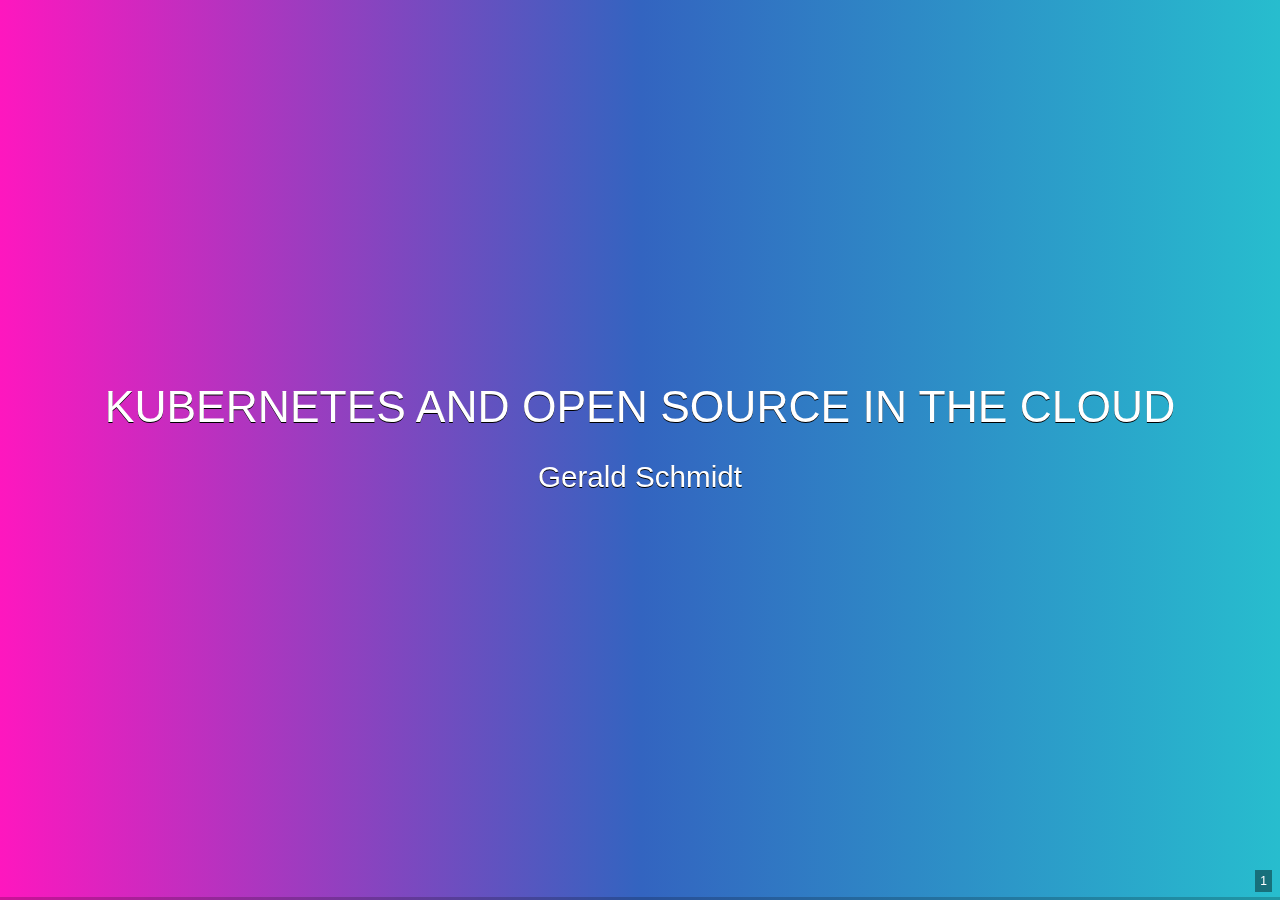
==== deck/index.html @ 6f82aa46 "added slides" ====
<!doctype html>
<html lang="en" xml:lang="en" xmlns="http://www.w3.org/1999/xhtml">
<head>
    <meta charset="utf-8" />

    <title>Kubernetes and Open Source in the cloud</title>

    <meta name="description" content="Kubernetes and Open Source in the cloud" />
        <meta name="apple-mobile-web-app-capable" content="yes" />
    <meta name="apple-mobile-web-app-status-bar-style" content="black-translucent" />
    <meta name="viewport" content="width=device-width, initial-scale=1.0, maximum-scale=1.0, user-scalable=no" />

    <link rel="stylesheet" href="assets/3rdparty/reveal.js/css/reveal.css" />
    <link rel="stylesheet" href="assets/3rdparty/reveal.js/css/theme/simple.css" id="theme" />

    <link rel="stylesheet" href="assets/markdeck/styles/zenburn.css" />

            <link rel="stylesheet" type="text/css" href="assets/3rdparty/asciinema-player.css" />
        <link rel="stylesheet" href="assets/markdeck/css/markdeck.revealjs.css" />
    <link rel="stylesheet" href="assets/css/slides.css" />

    <script>
        window.pdf_render = window.location.search.match(/render=pdf/gi) != null;
        if (window.pdf_render) {
            document.write('<link rel="stylesheet" href="assets/css/render-pdf.css" type="text/css">');
        }
    </script>

    <link href="assets/css/rerendering.css" rel="stylesheet"></link>


</head>
<body>


    <div class="rerendering-message"><h1>R E R E N D E R I N G</h1></div>
    <div class="markdeck-logo"><a href="https://github.com/arnehilmann/markdeck">powered by markdeck</a></div>

    <div class="reveal">
        <div class="slides">

<section id="kubernetes-and-open-source-in-the-cloud" class="level1 light-on-dark" data-bgcss="tw-colorful" data-state="tw-colorful">
<h1>KUBERNETES AND OPEN SOURCE IN THE CLOUD</h1>
<p>Gerald Schmidt</p>
</section>
<section id="the-competition" class="level1 light-on-dark" data-bg="#6a2469" data-background="#6a2469">
<h1>THE COMPETITION</h1>
</section>
<section id="all-happy-families" class="level1" data-bg="#97dce7" data-background="#97dce7">
<h1>ALL HAPPY FAMILIES</h1>
<p><svg xmlns="http://www.w3.org/2000/svg" width="439pt" height="272" version="1.1" viewBox="0 0 439 204">
    <g id="surface1">
        <path fill="#fff" fill-opacity="1" fill-rule="nonzero" stroke="none" d="M167.688 31.137C231.16-.933 293.37 4.41 386.445 27.949c104.489-20.152 213.168 26.555 144.832 72.52 90.301 38.086 2.887 100.613-69.398 89.254 37.762 22.273-72.422 65.054-182.55 24.703-148.587 38.12-196.798 4.336-212.724-28.688-114.003-13.554-36.945-91.437-7.464-102.8C-29.43 47.18 96.773 6.894 167.688 31.136zm0 0" transform="scale(.75)"/>
        <path fill="none" stroke="#000" stroke-linecap="butt" stroke-linejoin="miter" stroke-miterlimit="10" stroke-opacity="1" stroke-width="1.5" d="M126.96 23.8C175.31.657 219.046 2.665 291.367 21.518m-162.724.293c43.052-24.571 92.582-18.957 159.425-3.266m0 0C365.952 5.2 448.413 40.374 395.578 73.614M288.39 19.066C364.576 1.984 445.735 36.673 394.614 75.2m0 0c68.095 27.58 3.089 73.433-53.816 68.022m54.285-68.265c66.568 30.682-.114 73.593-52.857 64.84m0 0c28.971 17.976-56.333 50.71-137.432 20.144m136.485-19.049c28.544 17.207-54.352 48.868-138.53 16.624m0 0c-110.68 28.476-149.68 3.913-159.044-23.59m159.897 21.802c-110.877 31.673-147 6.707-158.863-20.021m0 0c-79.664-5.42-24.492-64.12-2.063-73.415m2.825 74.76c-81.782-8.503-21.87-68.08 1.137-77.121m0 0c-68.339-24.745 24.313-53.854 77.647-37.732m-79.319 38.69c-67.18-24.267 27.15-57.018 83.022-35.078m-.234.243c.026-2.868-.642-3.137-1.017-2.527m1.157 2.43c-.202 1.012-.421.397-1.005-2.179"/>
    </g>
    <defs xmlns="http://www.w3.org/2000/svg">
        <filter id="dsFilterNoBlur" width="150%" height="150%">
            <feOffset dx="3" dy="3" in="SourceGraphic" result="offOut"/>
            <feColorMatrix in="offOut" result="matrixOut" type="matrix" values="0.2 0 0 0 0 0 0.2 0 0 0 0 0 0.2 0 0 0 0 0 1 0"/>
            <feBlend in="SourceGraphic" in2="matrixOut" mode="normal"/>
        </filter>
        <filter id="dsFilter" width="150%" height="150%">
            <feOffset dx="3" dy="3" in="SourceGraphic" result="offOut"/>
            <feColorMatrix in="offOut" result="matrixOut" type="matrix" values="0.2 0 0 0 0 0 0.2 0 0 0 0 0 0.2 0 0 0 0 0 1 0"/>
            <feGaussianBlur in="matrixOut" result="blurOut" stdDeviation="3"/>
            <feBlend in="SourceGraphic" in2="blurOut" mode="normal"/>
        </filter>
        <marker id="iPointer-o38u4z1bal" fill="#000" markerHeight="7" markerUnits="strokeWidth" markerWidth="8" orient="auto" refX="5" refY="5" viewBox="0 0 10 10">
            <path d="M10 0v10L0 5z"/>
        </marker>
        <marker id="Pointer-o38u4z1bal" fill="#000" markerHeight="7" markerUnits="strokeWidth" markerWidth="8" orient="auto" refX="5" refY="5" viewBox="0 0 10 10">
            <path d="M0 0l10 5-10 5z"/>
        </marker>
    </defs>
    <defs>
        <style type="text/css">
            @font-face{font-family:&quot;xkcd Script&quot;;src:url(./xkcd-script.ttf)}
        </style>
    </defs>
    ??
    <text id="text0" x="201.825" y="33.6" fill="#000" stroke="none" font-family="xkcd Script" font-size="15">
        Fleet
    </text>
    <text id="text1" x="80.325" y="45.6" fill="#000" stroke="none" font-family="xkcd Script" font-size="15">
        Docker Swarm
    </text>
    <text id="text2" x="228.825" y="57.6" fill="#000" stroke="none" font-family="xkcd Script" font-size="15">
        OpenShift (1-2)
    </text>
    <text id="text3" x="154.575" y="69.6" fill="#000" stroke="none" font-family="xkcd Script" font-size="15">
        Kubernetes
    </text>
    <text id="text4" x="39.825" y="81.6" fill="#000" stroke="none" font-family="xkcd Script" font-size="15">
        Apache Mesos
    </text>
    <text id="text5" x="201.825" y="93.6" fill="#000" stroke="none" font-family="xkcd Script" font-size="15">
        Elastic Container Service
    </text>
    <text id="text6" x="87.075" y="105.6" fill="#000" stroke="none" font-family="xkcd Script" font-size="15">
        Heroku
    </text>
    <text id="text7" x="141.075" y="117.6" fill="#000" stroke="none" font-family="xkcd Script" font-size="15">
        Cloud Foundry
    </text>
    <text id="text8" x="242.325" y="129.6" fill="#000" stroke="none" font-family="xkcd Script" font-size="15">
        Panamax
    </text>
    <text id="text9" x="73.575" y="141.6" fill="#000" stroke="none" font-family="xkcd Script" font-size="15">
        Shipyard
    </text>
    <text id="text10" x="269.325" y="153.6" fill="#000" stroke="none" font-family="xkcd Script" font-size="15">
        Portainer
    </text>
</svg>
</p>
<p>The ‘orchestration wars’ saw a large variety of proprietary and open source offerings.</p>
</section>
<section id="splendid-isolation" class="level1" data-bg="#97dce7" data-background="#97dce7">
<h1>SPLENDID ISOLATION</h1>
<p><svg xmlns="http://www.w3.org/2000/svg" width="439pt" height="272" version="1.1" viewBox="0 0 439 204">
    <g id="surface5">
        <path fill="#fff" fill-opacity="1" fill-rule="nonzero" stroke="none" d="M167.688 31.137C231.16-.933 293.37 4.41 386.445 27.949c104.489-20.152 213.168 26.555 144.832 72.52 90.301 38.086 2.887 100.613-69.398 89.254 37.762 22.273-72.422 65.054-182.55 24.703-148.587 38.12-196.798 4.336-212.724-28.688-114.003-13.554-36.945-91.437-7.464-102.8C-29.43 47.18 96.773 6.894 167.688 31.136zm0 0" transform="scale(.75)"/>
        <path fill="none" stroke="#000" stroke-linecap="butt" stroke-linejoin="miter" stroke-miterlimit="10" stroke-opacity="1" stroke-width="1.5" d="M126.96 23.8C175.31.657 219.046 2.665 291.367 21.518m-162.724.293c43.052-24.571 92.582-18.957 159.425-3.266m0 0C365.952 5.2 448.413 40.374 395.578 73.614M288.39 19.066C364.576 1.984 445.735 36.673 394.614 75.2m0 0c68.095 27.58 3.089 73.433-53.816 68.022m54.285-68.265c66.568 30.682-.114 73.593-52.857 64.84m0 0c28.971 17.976-56.333 50.71-137.432 20.144m136.485-19.049c28.544 17.207-54.352 48.868-138.53 16.624m0 0c-110.68 28.476-149.68 3.913-159.044-23.59m159.897 21.802c-110.877 31.673-147 6.707-158.863-20.021m0 0c-79.664-5.42-24.492-64.12-2.063-73.415m2.825 74.76c-81.782-8.503-21.87-68.08 1.137-77.121m0 0c-68.339-24.745 24.313-53.854 77.647-37.732m-79.319 38.69c-67.18-24.267 27.15-57.018 83.022-35.078m-.234.243c.026-2.868-.642-3.137-1.017-2.527m1.157 2.43c-.202 1.012-.421.397-1.005-2.179"/>
    </g>
    <defs xmlns="http://www.w3.org/2000/svg">
        <filter id="dsFilterNoBlur" width="150%" height="150%">
            <feOffset dx="3" dy="3" in="SourceGraphic" result="offOut"/>
            <feColorMatrix in="offOut" result="matrixOut" type="matrix" values="0.2 0 0 0 0 0 0.2 0 0 0 0 0 0.2 0 0 0 0 0 1 0"/>
            <feBlend in="SourceGraphic" in2="matrixOut" mode="normal"/>
        </filter>
        <filter id="dsFilter" width="150%" height="150%">
            <feOffset dx="3" dy="3" in="SourceGraphic" result="offOut"/>
            <feColorMatrix in="offOut" result="matrixOut" type="matrix" values="0.2 0 0 0 0 0 0.2 0 0 0 0 0 0.2 0 0 0 0 0 1 0"/>
            <feGaussianBlur in="matrixOut" result="blurOut" stdDeviation="3"/>
            <feBlend in="SourceGraphic" in2="blurOut" mode="normal"/>
        </filter>
        <marker id="iPointer-o38u4z1bal" fill="#000" markerHeight="7" markerUnits="strokeWidth" markerWidth="8" orient="auto" refX="5" refY="5" viewBox="0 0 10 10">
            <path d="M10 0v10L0 5z"/>
        </marker>
        <marker id="Pointer-o38u4z1bal" fill="#000" markerHeight="7" markerUnits="strokeWidth" markerWidth="8" orient="auto" refX="5" refY="5" viewBox="0 0 10 10">
            <path d="M0 0l10 5-10 5z"/>
        </marker>
    </defs>
    <defs>
        <style type="text/css">
            @font-face{font-family:&quot;xkcd Script&quot;;src:url(./xkcd-script.ttf)}
        </style>
    </defs>
    ??
    <text id="text0" x="154.575" y="69.6" fill="#000" stroke="none" font-family="xkcd Script" font-size="15">
        Kubernetes
    </text>
</svg>
</p>
<p>When the dust settled, only one of them was left standing.</p>
</section>
<section id="meanwhile-in-the-public-cloud" class="level1 light-on-dark" data-bg="#6a2469" data-background="#6a2469">
<h1>MEANWHILE IN THE PUBLIC CLOUD</h1>
</section>
<section id="first-mover-advantage" class="level1" data-bg="#fff44d" data-background="#fff44d">
<h1>FIRST MOVER ADVANTAGE</h1>
<p><svg class="marks" width="756" height="365" viewBox="0 0 756 365" version="1.1" xmlns="http://www.w3.org/2000/svg" xmlns:xlink="http://www.w3.org/1999/xlink"><g transform="translate(80,10)"><g class="mark-group role-frame root"><g transform="translate(0,0)"><path class="background" d="M0.5,0.5h600v300h-600Z" style="fill: none; stroke: #ddd;"></path><g><g class="mark-group role-axis"><g transform="translate(0.5,300.5)"><path class="background" d="M0,0h0v0h0Z" style="pointer-events: none; fill: none;"></path><g><g class="mark-rule role-axis-grid" style="pointer-events: none;"><line transform="translate(20,-300)" x2="0" y2="300" style="fill: none; stroke: #ddd; stroke-width: 1; opacity: 1;"></line><line transform="translate(60,-300)" x2="0" y2="300" style="fill: none; stroke: #ddd; stroke-width: 1; opacity: 1;"></line><line transform="translate(100,-300)" x2="0" y2="300" style="fill: none; stroke: #ddd; stroke-width: 1; opacity: 1;"></line><line transform="translate(140,-300)" x2="0" y2="300" style="fill: none; stroke: #ddd; stroke-width: 1; opacity: 1;"></line><line transform="translate(180,-300)" x2="0" y2="300" style="fill: none; stroke: #ddd; stroke-width: 1; opacity: 1;"></line><line transform="translate(220,-300)" x2="0" y2="300" style="fill: none; stroke: #ddd; stroke-width: 1; opacity: 1;"></line><line transform="translate(260,-300)" x2="0" y2="300" style="fill: none; stroke: #ddd; stroke-width: 1; opacity: 1;"></line><line transform="translate(300,-300)" x2="0" y2="300" style="fill: none; stroke: #ddd; stroke-width: 1; opacity: 1;"></line><line transform="translate(340,-300)" x2="0" y2="300" style="fill: none; stroke: #ddd; stroke-width: 1; opacity: 1;"></line><line transform="translate(380,-300)" x2="0" y2="300" style="fill: none; stroke: #ddd; stroke-width: 1; opacity: 1;"></line><line transform="translate(420,-300)" x2="0" y2="300" style="fill: none; stroke: #ddd; stroke-width: 1; opacity: 1;"></line><line transform="translate(460,-300)" x2="0" y2="300" style="fill: none; stroke: #ddd; stroke-width: 1; opacity: 1;"></line><line transform="translate(500,-300)" x2="0" y2="300" style="fill: none; stroke: #ddd; stroke-width: 1; opacity: 1;"></line><line transform="translate(540,-300)" x2="0" y2="300" style="fill: none; stroke: #ddd; stroke-width: 1; opacity: 1;"></line><line transform="translate(580,-300)" x2="0" y2="300" style="fill: none; stroke: #ddd; stroke-width: 1; opacity: 1;"></line></g></g></g></g><g class="mark-group role-axis"><g transform="translate(0.5,0.5)"><path class="background" d="M0,0h0v0h0Z" style="pointer-events: none; fill: none;"></path><g><g class="mark-rule role-axis-grid" style="pointer-events: none;"><line transform="translate(0,300)" x2="600" y2="0" style="fill: none; stroke: #ddd; stroke-width: 1; opacity: 1;"></line><line transform="translate(0,254)" x2="600" y2="0" style="fill: none; stroke: #ddd; stroke-width: 1; opacity: 1;"></line><line transform="translate(0,208)" x2="600" y2="0" style="fill: none; stroke: #ddd; stroke-width: 1; opacity: 1;"></line><line transform="translate(0,162)" x2="600" y2="0" style="fill: none; stroke: #ddd; stroke-width: 1; opacity: 1;"></line><line transform="translate(0,115)" x2="600" y2="0" style="fill: none; stroke: #ddd; stroke-width: 1; opacity: 1;"></line><line transform="translate(0,69)" x2="600" y2="0" style="fill: none; stroke: #ddd; stroke-width: 1; opacity: 1;"></line><line transform="translate(0,23)" x2="600" y2="0" style="fill: none; stroke: #ddd; stroke-width: 1; opacity: 1;"></line></g></g></g></g><g class="mark-rect role-mark marks"><path d="M10.000000000211276,297.6923076923077h20v2.307692307692321h-20Z" style="fill: #fe17bf;"></path><path d="M49.97653041294518,297.6923076923077h20v2.307692307692321h-20Z" style="fill: #fe17bf;"></path><path d="M89.95306082567907,295.38461538461536h20v4.615384615384642h-20Z" style="fill: #fe17bf;"></path><path d="M130.0391159792698,286.15384615384613h20v6.923076923076962h-20Z" style="fill: #fe17bf;"></path><path d="M170.0156463920037,279.2307692307692h20v9.230769230769226h-20Z" style="fill: #fe17bf;"></path><path d="M209.99217680473762,246.9230769230769h20v18.461538461538453h-20Z" style="fill: #fe17bf;"></path><path d="M249.9687072174715,226.15384615384613h20v20.769230769230774h-20Z" style="fill: #fe17bf;"></path><path d="M290.0547623710622,205.3846153846154h20v23.076923076923066h-20Z" style="fill: #fe17bf;"></path><path d="M330.0312927837961,182.30769230769232h20v25.38461538461536h-20Z" style="fill: #fe17bf;"></path><path d="M370.00782319653,161.53846153846152h20v25.384615384615387h-20Z" style="fill: #fe17bf;"></path><path d="M409.98435360926396,120h20v36.923076923076906h-20Z" style="fill: #fe17bf;"></path><path d="M450.07040876285464,92.30769230769232h20v36.923076923076906h-20Z" style="fill: #fe17bf;"></path><path d="M490.04693917558853,48.46153846153845h20v39.230769230769226h-20Z" style="fill: #fe17bf;"></path><path d="M530.0234695883224,23.076923076923038h20v46.15384615384619h-20Z" style="fill: #fe17bf;"></path><path d="M570.0000000010564,-4.615384615384585h20v55.38461538461533h-20Z" style="fill: #fe17bf;"></path><path d="M10.000000000211276,300h20v0h-20Z" style="fill: #3364c0;"></path><path d="M49.97653041294518,300h20v0h-20Z" style="fill: #3364c0;"></path><path d="M89.95306082567907,300h20v0h-20Z" style="fill: #3364c0;"></path><path d="M130.0391159792698,300h20v0h-20Z" style="fill: #3364c0;"></path><path d="M170.0156463920037,295.38461538461536h20v0h-20Z" style="fill: #3364c0;"></path><path d="M209.99217680473762,272.3076923076923h20v9.230769230769226h-20Z" style="fill: #3364c0;"></path><path d="M249.9687072174715,253.84615384615384h20v13.84615384615384h-20Z" style="fill: #3364c0;"></path><path d="M290.0547623710622,235.3846153846154h20v18.461538461538453h-20Z" style="fill: #3364c0;"></path><path d="M330.0312927837961,216.9230769230769h20v23.076923076923094h-20Z" style="fill: #3364c0;"></path><path d="M370.00782319653,198.46153846153845h20v27.69230769230768h-20Z" style="fill: #3364c0;"></path><path d="M409.98435360926396,177.69230769230768h20v32.30769230769232h-20Z" style="fill: #3364c0;"></path><path d="M450.07040876285464,156.9230769230769h20v36.923076923076934h-20Z" style="fill: #3364c0;"></path><path d="M490.04693917558853,133.84615384615384h20v41.53846153846152h-20Z" style="fill: #3364c0;"></path><path d="M530.0234695883224,117.69230769230771h20v48.46153846153845h-20Z" style="fill: #3364c0;"></path><path d="M570.0000000010564,101.53846153846155h20v55.38461538461536h-20Z" style="fill: #3364c0;"></path><path d="M10.000000000211276,300h20v0h-20Z" style="fill: #27bdce;"></path><path d="M49.97653041294518,300h20v0h-20Z" style="fill: #27bdce;"></path><path d="M89.95306082567907,300h20v0h-20Z" style="fill: #27bdce;"></path><path d="M130.0391159792698,300h20v0h-20Z" style="fill: #27bdce;"></path><path d="M170.0156463920037,295.38461538461536h20v4.615384615384642h-20Z" style="fill: #27bdce;"></path><path d="M209.99217680473762,281.53846153846155h20v18.461538461538453h-20Z" style="fill: #27bdce;"></path><path d="M249.9687072174715,267.6923076923077h20v32.30769230769232h-20Z" style="fill: #27bdce;"></path><path d="M290.0547623710622,253.84615384615384h20v46.15384615384616h-20Z" style="fill: #27bdce;"></path><path d="M330.0312927837961,240h20v60h-20Z" style="fill: #27bdce;"></path><path d="M370.00782319653,226.15384615384613h20v73.84615384615387h-20Z" style="fill: #27bdce;"></path><path d="M409.98435360926396,210h20v90h-20Z" style="fill: #27bdce;"></path><path d="M450.07040876285464,193.84615384615384h20v106.15384615384616h-20Z" style="fill: #27bdce;"></path><path d="M490.04693917558853,175.38461538461536h20v124.61538461538464h-20Z" style="fill: #27bdce;"></path><path d="M530.0234695883224,166.15384615384616h20v133.84615384615384h-20Z" style="fill: #27bdce;"></path><path d="M570.0000000010564,156.9230769230769h20v143.0769230769231h-20Z" style="fill: #27bdce;"></path><path d="M89.95306082567907,300h20v0h-20Z" style="fill: #00aa5b;"></path><path d="M130.0391159792698,293.0769230769231h20v6.923076923076906h-20Z" style="fill: #00aa5b;"></path><path d="M170.0156463920037,288.46153846153845h20v6.923076923076906h-20Z" style="fill: #00aa5b;"></path><path d="M209.99217680473762,265.38461538461536h20v6.923076923076962h-20Z" style="fill: #00aa5b;"></path><path d="M249.9687072174715,246.9230769230769h20v6.923076923076934h-20Z" style="fill: #00aa5b;"></path><path d="M290.0547623710622,228.46153846153845h20v6.923076923076934h-20Z" style="fill: #00aa5b;"></path><path d="M330.0312927837961,207.69230769230768h20v9.230769230769226h-20Z" style="fill: #00aa5b;"></path><path d="M370.00782319653,186.9230769230769h20v11.538461538461547h-20Z" style="fill: #00aa5b;"></path><path d="M409.98435360926396,156.9230769230769h20v20.769230769230774h-20Z" style="fill: #00aa5b;"></path><path d="M450.07040876285464,129.23076923076923h20v27.69230769230768h-20Z" style="fill: #00aa5b;"></path><path d="M490.04693917558853,87.69230769230768h20v46.15384615384616h-20Z" style="fill: #00aa5b;"></path><path d="M530.0234695883224,69.23076923076923h20v48.46153846153848h-20Z" style="fill: #00aa5b;"></path><path d="M570.0000000010564,50.769230769230745h20v50.7692307692308h-20Z" style="fill: #00aa5b;"></path></g><g class="mark-group role-legend"><g transform="translate(618,0)"><path class="background" d="M0,0h53v70h-53Z" style="pointer-events: none; fill: none;"></path><g><g class="mark-group role-legend-entry"><g transform="translate(0,16)"><path class="background" d="M0,0h0v0h0Z" style="pointer-events: none; fill: none;"></path><g><g class="mark-group role-scope"><g transform="translate(0,0)"><path class="background" d="M0,0h49v12h-49Z" style="pointer-events: none; fill: none; opacity: 1;"></path><g><g class="mark-symbol role-legend-symbol" style="pointer-events: none;"><path transform="translate(6,6)" d="M-5,-5h10v10h-10Z" style="fill: #fe17bf; stroke-width: 1.5; opacity: 1;"></path></g><g class="mark-text role-legend-label" style="pointer-events: none;"><text text-anchor="start" transform="translate(16,9)" style="font-family: sans-serif; font-size: 10px; fill: #000; opacity: 1;">AMZN</text></g></g></g><g transform="translate(0,14)"><path class="background" d="M0,0h49v12h-49Z" style="pointer-events: none; fill: none; opacity: 1;"></path><g><g class="mark-symbol role-legend-symbol" style="pointer-events: none;"><path transform="translate(6,6)" d="M-5,-5h10v10h-10Z" style="fill: #3364c0; stroke-width: 1.5; opacity: 1;"></path></g><g class="mark-text role-legend-label" style="pointer-events: none;"><text text-anchor="start" transform="translate(16,9)" style="font-family: sans-serif; font-size: 10px; fill: #000; opacity: 1;">GOOG</text></g></g></g><g transform="translate(0,28)"><path class="background" d="M0,0h49v12h-49Z" style="pointer-events: none; fill: none; opacity: 1;"></path><g><g class="mark-symbol role-legend-symbol" style="pointer-events: none;"><path transform="translate(6,6)" d="M-5,-5h10v10h-10Z" style="fill: #27bdce; stroke-width: 1.5; opacity: 1;"></path></g><g class="mark-text role-legend-label" style="pointer-events: none;"><text text-anchor="start" transform="translate(16,9)" style="font-family: sans-serif; font-size: 10px; fill: #000; opacity: 1;">MSFT</text></g></g></g><g transform="translate(0,42)"><path class="background" d="M0,0h49v12h-49Z" style="pointer-events: none; fill: none; opacity: 1;"></path><g><g class="mark-symbol role-legend-symbol" style="pointer-events: none;"><path transform="translate(6,6)" d="M-5,-5h10v10h-10Z" style="fill: #00aa5b; stroke-width: 1.5; opacity: 1;"></path></g><g class="mark-text role-legend-label" style="pointer-events: none;"><text text-anchor="start" transform="translate(16,9)" style="font-family: sans-serif; font-size: 10px; fill: #000; opacity: 1;">BABA</text></g></g></g></g></g></g></g><g class="mark-text role-legend-title" style="pointer-events: none;"><text text-anchor="start" transform="translate(0,9)" style="font-family: sans-serif; font-size: 11px; font-weight: bold; fill: #000; opacity: 1;">symbol</text></g></g></g></g><g class="mark-group role-axis"><g transform="translate(0.5,300.5)"><path class="background" d="M0,0h0v0h0Z" style="pointer-events: none; fill: none;"></path><g><g class="mark-rule role-axis-tick" style="pointer-events: none;"><line transform="translate(20,0)" x2="0" y2="5" style="fill: none; stroke: #888; stroke-width: 1; opacity: 1;"></line><line transform="translate(60,0)" x2="0" y2="5" style="fill: none; stroke: #888; stroke-width: 1; opacity: 1;"></line><line transform="translate(100,0)" x2="0" y2="5" style="fill: none; stroke: #888; stroke-width: 1; opacity: 1;"></line><line transform="translate(140,0)" x2="0" y2="5" style="fill: none; stroke: #888; stroke-width: 1; opacity: 1;"></line><line transform="translate(180,0)" x2="0" y2="5" style="fill: none; stroke: #888; stroke-width: 1; opacity: 1;"></line><line transform="translate(220,0)" x2="0" y2="5" style="fill: none; stroke: #888; stroke-width: 1; opacity: 1;"></line><line transform="translate(260,0)" x2="0" y2="5" style="fill: none; stroke: #888; stroke-width: 1; opacity: 1;"></line><line transform="translate(300,0)" x2="0" y2="5" style="fill: none; stroke: #888; stroke-width: 1; opacity: 1;"></line><line transform="translate(340,0)" x2="0" y2="5" style="fill: none; stroke: #888; stroke-width: 1; opacity: 1;"></line><line transform="translate(380,0)" x2="0" y2="5" style="fill: none; stroke: #888; stroke-width: 1; opacity: 1;"></line><line transform="translate(420,0)" x2="0" y2="5" style="fill: none; stroke: #888; stroke-width: 1; opacity: 1;"></line><line transform="translate(460,0)" x2="0" y2="5" style="fill: none; stroke: #888; stroke-width: 1; opacity: 1;"></line><line transform="translate(500,0)" x2="0" y2="5" style="fill: none; stroke: #888; stroke-width: 1; opacity: 1;"></line><line transform="translate(540,0)" x2="0" y2="5" style="fill: none; stroke: #888; stroke-width: 1; opacity: 1;"></line><line transform="translate(580,0)" x2="0" y2="5" style="fill: none; stroke: #888; stroke-width: 1; opacity: 1;"></line></g><g class="mark-text role-axis-label" style="pointer-events: none;"><text text-anchor="middle" transform="translate(20.000000000211276,21)" style="font-family: sans-serif; font-size: 18px; fill: #000; opacity: 1;">2006</text><text text-anchor="middle" transform="translate(59.97653041294518,21)" style="font-family: sans-serif; font-size: 18px; fill: #000; opacity: 0;">2007</text><text text-anchor="middle" transform="translate(99.95306082567907,21)" style="font-family: sans-serif; font-size: 18px; fill: #000; opacity: 1;">2008</text><text text-anchor="middle" transform="translate(140.0391159792698,21)" style="font-family: sans-serif; font-size: 18px; fill: #000; opacity: 0;">2009</text><text text-anchor="middle" transform="translate(180.0156463920037,21)" style="font-family: sans-serif; font-size: 18px; fill: #000; opacity: 1;">2010</text><text text-anchor="middle" transform="translate(219.99217680473762,21)" style="font-family: sans-serif; font-size: 18px; fill: #000; opacity: 0;">2011</text><text text-anchor="middle" transform="translate(259.9687072174715,21)" style="font-family: sans-serif; font-size: 18px; fill: #000; opacity: 1;">2012</text><text text-anchor="middle" transform="translate(300.0547623710622,21)" style="font-family: sans-serif; font-size: 18px; fill: #000; opacity: 0;">2013</text><text text-anchor="middle" transform="translate(340.0312927837961,21)" style="font-family: sans-serif; font-size: 18px; fill: #000; opacity: 1;">2014</text><text text-anchor="middle" transform="translate(380.00782319653,21)" style="font-family: sans-serif; font-size: 18px; fill: #000; opacity: 0;">2015</text><text text-anchor="middle" transform="translate(419.98435360926396,21)" style="font-family: sans-serif; font-size: 18px; fill: #000; opacity: 1;">2016</text><text text-anchor="middle" transform="translate(460.07040876285464,21)" style="font-family: sans-serif; font-size: 18px; fill: #000; opacity: 0;">2017</text><text text-anchor="middle" transform="translate(500.04693917558853,21)" style="font-family: sans-serif; font-size: 18px; fill: #000; opacity: 1;">2018</text><text text-anchor="middle" transform="translate(540.0234695883224,21)" style="font-family: sans-serif; font-size: 18px; fill: #000; opacity: 0;">2019</text><text text-anchor="middle" transform="translate(580.0000000010564,21)" style="font-family: sans-serif; font-size: 18px; fill: #000; opacity: 1;">2020</text></g><g class="mark-rule role-axis-domain" style="pointer-events: none;"><line transform="translate(0,0)" x2="600" y2="0" style="fill: none; stroke: #888; stroke-width: 1; opacity: 1;"></line></g><g class="mark-text role-axis-title" style="pointer-events: none;"><text text-anchor="middle" transform="translate(300,44)" style="font-family: sans-serif; font-size: 18px; font-weight: bold; fill: #000; opacity: 1;">date (year)</text></g></g></g></g><g class="mark-group role-axis"><g transform="translate(0.5,0.5)"><path class="background" d="M0,0h0v0h0Z" style="pointer-events: none; fill: none;"></path><g><g class="mark-rule role-axis-tick" style="pointer-events: none;"><line transform="translate(0,300)" x2="-5" y2="0" style="fill: none; stroke: #888; stroke-width: 1; opacity: 1;"></line><line transform="translate(0,254)" x2="-5" y2="0" style="fill: none; stroke: #888; stroke-width: 1; opacity: 1;"></line><line transform="translate(0,208)" x2="-5" y2="0" style="fill: none; stroke: #888; stroke-width: 1; opacity: 1;"></line><line transform="translate(0,162)" x2="-5" y2="0" style="fill: none; stroke: #888; stroke-width: 1; opacity: 1;"></line><line transform="translate(0,115)" x2="-5" y2="0" style="fill: none; stroke: #888; stroke-width: 1; opacity: 1;"></line><line transform="translate(0,69)" x2="-5" y2="0" style="fill: none; stroke: #888; stroke-width: 1; opacity: 1;"></line><line transform="translate(0,23)" x2="-5" y2="0" style="fill: none; stroke: #888; stroke-width: 1; opacity: 1;"></line></g><g class="mark-text role-axis-label" style="pointer-events: none;"><text text-anchor="end" transform="translate(-7,305)" style="font-family: sans-serif; font-size: 18px; fill: #000; opacity: 1;">0</text><text text-anchor="end" transform="translate(-7,258.8461538461538)" style="font-family: sans-serif; font-size: 18px; fill: #000; opacity: 1;">20</text><text text-anchor="end" transform="translate(-7,212.69230769230768)" style="font-family: sans-serif; font-size: 18px; fill: #000; opacity: 1;">40</text><text text-anchor="end" transform="translate(-7,166.53846153846152)" style="font-family: sans-serif; font-size: 18px; fill: #000; opacity: 1;">60</text><text text-anchor="end" transform="translate(-7,120.38461538461539)" style="font-family: sans-serif; font-size: 18px; fill: #000; opacity: 1;">80</text><text text-anchor="end" transform="translate(-7,74.23076923076923)" style="font-family: sans-serif; font-size: 18px; fill: #000; opacity: 1;">100</text><text text-anchor="end" transform="translate(-7,28.076923076923038)" style="font-family: sans-serif; font-size: 18px; fill: #000; opacity: 1;">120</text></g><g class="mark-rule role-axis-domain" style="pointer-events: none;"><line transform="translate(0,300)" x2="0" y2="-300" style="fill: none; stroke: #888; stroke-width: 1; opacity: 1;"></line></g><g class="mark-text role-axis-title" style="pointer-events: none;"><text text-anchor="middle" transform="translate(-55,150) rotate(-90) translate(0,-4)" style="font-family: sans-serif; font-size: 18px; font-weight: bold; fill: #000; opacity: 1;">regions</text></g></g></g></g></g></g></g></g></svg></p>
<div class="tiny">
Regions vary significantly in size. Some values have been interpolated.
</div>
</section>
<section id="follow-fast-but-how-fast-is-fast-enough" class="level1" data-bg="#fff44d" data-background="#fff44d">
<h1>FOLLOW FAST, BUT HOW FAST IS FAST ENOUGH?</h1>
<div class="xkcd smallish">
<p>Alexa for Business, Amazon AppFlow, Amazon Augmented AI, Amazon Braket, Amazon Chime, Amazon CodeGuru, Amazon Comprehend, Amazon Connect, Amazon DocumentDB, Amazon EventBridge, Amazon Forecast, Amazon Fraud Detector, Amazon GameLift, Amazon Honeycode, Amazon Interactive Video Service, Amazon Kendra, Amazon Keyspaces, Amazon Lex, Amazon Macie, Amazon Managed Blockchain, Amazon MQ, Amazon Personalize, Amazon Polly, Amazon QLDB, Amazon Redshift, Amazon Rekognition, Amazon SageMaker, Amazon Sumerian, Amazon Textract, Amazon Transcribe, Amazon Translate, API Gateway, Application Discovery Service, AppStream 2.0, Artifact, Athena, AWS Amplify, AWS App Mesh, AWS AppConfig, AWS AppSync, AWS Auto Scaling, AWS Backup, AWS Budgets, AWS Chatbot, AWS Cloud Map, AWS Compute Optimizer, AWS Cost Explorer, AWS Data Exchange, AWS DeepComposer, AWS DeepLens, AWS DeepRacer, AWS Firewall Manager, AWS Glue, AWS IQ, AWS Lake Formation, AWS License Manager, AWS Marketplace Subscriptions, AWS Migration Hub, AWS Organizations, AWS Outposts, AWS RoboMaker, AWS Single Sign-On, AWS Snow Family, AWS Transfer Family, AWS Well-Architected Tool, Batch, Certificate Manager, Cloud9, CloudFormation, CloudFront, CloudHSM, CloudSearch, CloudTrail, CloudWatch, CodeArtifact, CodeBuild, CodeCommit, CodeDeploy, CodePipeline, CodeStar, Cognito, Config, Control Tower, Data Pipeline, Database Migration Service, DataSync, Detective, Device Farm, Direct Connect, Directory Service, DynamoDB, EC2, EC2 Image Builder, EFS, Elastic Beanstalk, Elastic Container Registry, Elastic Container Service, Elastic Kubernetes Service, Elastic Transcoder, ElastiCache, Elasticsearch Service, Elemental Appliances &amp; Software, EMR, FreeRTOS, FSx, Global Accelerator, Ground Station, GuardDuty, IAM, Inspector, IoT 1-Click, IoT Analytics, IoT Core, IoT Device Defender, IoT Device Management, IoT Events, IoT Greengrass, IoT SiteWise, IoT Things Graph, Key Management Service, Kinesis, Kinesis Video Streams, Lambda, Launch Wizard, Lightsail, Managed Services, MediaConnect, MediaConvert, MediaLive, MediaPackage, MediaStore, MediaTailor, Mobile Hub, MSK, Neptune, OpsWorks, Personal Health Dashboard, Pinpoint, QuickSight, RDS, Resource Access Manager, Route 53, S3, S3 Glacier, Secrets Manager, Security Hub, Server Migration Service, Serverless Application Repository, Service Catalog, Simple Email Service, Simple Notification Service, Simple Queue Service, Step Functions, Storage Gateway, Support, SWF, Systems Manager, Trusted Advisor, VPC, WAF &amp; Shield, WorkDocs, WorkLink, WorkMail, WorkSpaces, X-Ray</p>
</div>
<div class="tiny">
Snapshot taken in July 2020.
</div>
</section>
<section id="the-horcrux-pattern" class="level1 light-on-dark" data-bg="#6a2469" data-background="#6a2469">
<h1>THE HORCRUX PATTERN</h1>
</section>
<section id="vendor-sharding" class="level1" data-bg="#97dce7" data-background="#97dce7">
<h1>VENDOR SHARDING</h1>
<p><svg xmlns="http://www.w3.org/2000/svg" width="612" height="496" version="1.1" viewBox="0 0 459 372">
    <g id="surface76">
        <path fill="none" stroke="#000" stroke-linecap="butt" stroke-linejoin="miter" stroke-miterlimit="10" stroke-opacity="1" stroke-width="1.5" d="M5.548 14.303c-1.072-5.51 1.515-7.84 7.762-6.988m-7.088 4.682c-1.98-4.778-.491-7.26 4.46-7.447m.682-.483c135.859-2.022 270.771-2.168 389.842-1.178M9.8 3.835C160.485 2 312.24.968 401.145 3.533m-.16.858c4.563.745 6.905 2.898 7.025 6.458m-8.748-7.958c6.372 1.938 9.178 5.517 8.413 10.744m1.096-2.051c2.359 64.438 4.28 129.768-.161 323.549m-1.975-321.168c3.094 63.077 3.281 128.464 1.605 321.185m.176.337c-.229 4.921-3.331 7.153-9.313 6.703m6.612-6.713c2.502 3.25.902 5.907-4.793 7.978m-1.404-1.479c-105.881 1.933-211.057-.07-387.69-.197m389.038 2.168c-134.926-.87-268.898-1.324-390.887-1.274m1.986 1.372c-5.256-1.02-8.535-3.941-9.829-8.763m6.993 8.414c-4.612 1.107-6.182-.82-4.708-5.79m1.485-.925C1.268 233.291 3.023 128.739 2.71 14.639m.785 322.745c2.783-66.479 3.09-135.042 2.04-323.014"/>
        <path fill="#ef5ba1" fill-opacity="1" fill-rule="nonzero" stroke="none" d="M22.5 40h234v96h-234zm0 0" transform="scale(.75)"/>
        <path fill="none" stroke="#000" stroke-linecap="butt" stroke-linejoin="miter" stroke-miterlimit="10" stroke-opacity="1" stroke-width="1.5" d="M16.433 29.628c67.435 2.136 135.448 2.186 176.85.66m-175.341.64c51.527-2.77 105.037-1.51 175.183-1.368m-1.271-.078c3.805 26.34 2.64 54.723.606 74.077m.519-72.387c.544 15.879.779 33.056-.765 71.487m1.21-2.56c-58.116 1.142-115.717 2.141-173.903.843m172.845 2.266c-58.207-.332-115.558-.52-175.597-.188m-.48 1.08c3.876-21.468 1.101-38.475 1.632-74.806m.085 72.305c1.18-26.475.02-52.688-.879-71.825"/>
        <path fill="#f99c41" fill-opacity="1" fill-rule="nonzero" stroke="none" d="M292.5 40h234v96h-234zm0 0" transform="scale(.75)"/>
        <path fill="none" stroke="#000" stroke-linecap="butt" stroke-linejoin="miter" stroke-miterlimit="10" stroke-opacity="1" stroke-width="1.5" d="M216.343 30.704c62.364-3.103 127.245-2.125 176.417-.306m-175.005.056c44.883 2.801 91.131 3.437 175.672.302m-1.878 1.635c-.295 24.416.262 48.755-.116 71.923m2.68-72.275c-.556 21.61-1.605 46.913-1.328 71.853m1.255-.626c-64.117 2.141-124.342.741-175.117 1.76m173.561-2.247c-37.342 1.105-76.327-.295-175.347 1.017m-.358.27c.923-16.545 2.186-30.253.179-71.693m.507 70.808c-1.157-23.291.551-45.695-.302-72.502"/>
        <path fill="#fff" fill-opacity="1" fill-rule="nonzero" stroke="none" d="M112.5 168h315v96h-315zm0 0" transform="scale(.75)"/>
        <path fill="none" stroke="#000" stroke-linecap="butt" stroke-linejoin="miter" stroke-miterlimit="10" stroke-opacity="1" stroke-width="1.5" d="M82.38 123.944c87.996.934 175.128-.259 235.608.175m-234.243.556c92.983 1.468 185.69 3.265 235.082 1.024m1.194-1.533c-.48 18.43-2.267 33.77-2.36 73.682m1.517-73.316c-1.195 31.517-1.301 59.036-.677 72.091m1.31.484c-50.66 1.183-99.158-2.122-235.752.084m236.182.583c-87.838.827-174.03 1.134-237.433-.844m1.9-1.25c.11-17.35-1.039-38.134.016-70.468m-1.673 71.223c1.207-24.304.867-48.384-.718-70.857"/>
        <path fill="#27bdce" fill-opacity="1" fill-rule="nonzero" stroke="none" d="M22.5 296h234v96h-234zm0 0" transform="scale(.75)"/>
        <path fill="none" stroke="#000" stroke-linecap="butt" stroke-linejoin="miter" stroke-miterlimit="10" stroke-opacity="1" stroke-width="1.5" d="M16.506 223.775c44.074-.157 86.074-3.416 178.242-.726M19.137 221.65c54.323-1.657 107.326-2.194 173.968-.14m-.806-.704c.68 16.577-.203 38.292-.457 75.452m2.97-74.13c-1.72 29.361-1.14 57.395-1.997 73.29m2.92.327c-60.84-2.95-118.93-2.293-178.792.747m176.932-1.965c-46.254.597-92.54.105-175.986.398m1.44-1.597c.142-14.92-.907-30.284.854-69.65m-2.69 70.957c1.457-29.405 1.395-57.662 1.667-72.93"/>
        <path fill="#00aa5b" fill-opacity="1" fill-rule="nonzero" stroke="none" d="M292.5 296h234v96h-234zm0 0" transform="scale(.75)"/>
        <path fill="none" stroke="#000" stroke-linecap="butt" stroke-linejoin="miter" stroke-miterlimit="10" stroke-opacity="1" stroke-width="1.5" d="M221.396 221.195c63.663.09 129.065-.375 173.877-.048m-174.05-.86c55.87-3.077 115.24-4.786 174.912.292m-.689-.351c-.723 25.561-.726 47.012-.483 74.428m-.07-73.905c1.233 20.234.439 37.908.782 72.845m-1.07-1.949c-60.653 3.176-121.467 3.818-173.882 3.516m174.591-1.764c-55.257.059-109.787-.032-175.06.194m-1.324-2.195c1.497-13.743 2.783-31.532 1.204-71.502m.369 72.915c.58-21.897.419-44.887.604-71.865"/>
    </g>
    <defs xmlns="http://www.w3.org/2000/svg">
        <filter id="dsFilterNoBlur" width="150%" height="150%">
            <feOffset dx="3" dy="3" in="SourceGraphic" result="offOut"/>
            <feColorMatrix in="offOut" result="matrixOut" type="matrix" values="0.2 0 0 0 0 0 0.2 0 0 0 0 0 0.2 0 0 0 0 0 1 0"/>
            <feBlend in="SourceGraphic" in2="matrixOut" mode="normal"/>
        </filter>
        <filter id="dsFilter" width="150%" height="150%">
            <feOffset dx="3" dy="3" in="SourceGraphic" result="offOut"/>
            <feColorMatrix in="offOut" result="matrixOut" type="matrix" values="0.2 0 0 0 0 0 0.2 0 0 0 0 0 0.2 0 0 0 0 0 1 0"/>
            <feGaussianBlur in="matrixOut" result="blurOut" stdDeviation="3"/>
            <feBlend in="SourceGraphic" in2="blurOut" mode="normal"/>
        </filter>
        <marker id="iPointer-1hxi3tzj2zu" fill="#000" markerHeight="7" markerUnits="strokeWidth" markerWidth="8" orient="auto" refX="5" refY="5" viewBox="0 0 10 10">
            <path d="M10 0v10L0 5z"/>
        </marker>
        <marker id="Pointer-1hxi3tzj2zu" fill="#000" markerHeight="7" markerUnits="strokeWidth" markerWidth="8" orient="auto" refX="5" refY="5" viewBox="0 0 10 10">
            <path d="M0 0l10 5-10 5z"/>
        </marker>
    </defs>
    <defs>
        <style type="text/css">
            @font-face{font-family:&quot;xkcd Script&quot;;src:url(./xkcd-script.ttf)}
        </style>
    </defs>
    ??
    <text id="text7" x="73.575" y="321.6" fill="#000" stroke="none" font-family="xkcd Script" font-size="15">
        Cloud Native Computing Foundation (CNCF)
    </text>
    <text id="text1" x="60.075" y="69.6" fill="#fff" stroke="none" font-family="xkcd Script" font-size="15">
        Microsoft
    </text>
    <text id="text0" x="276.075" y="57.6" fill="#fff" stroke="none" font-family="xkcd Script" font-size="15">
        IBM
    </text>
    <text id="text2" x="276.075" y="69.6" fill="#fff" stroke="none" font-family="xkcd Script" font-size="15">
        Red Hat
    </text>
    <text id="text3" x="276.075" y="81.6" fill="#fff" stroke="none" font-family="xkcd Script" font-size="15">
        CoreOS
    </text>
    <text id="text4" x="181.575" y="165.6" fill="#000" stroke="none" font-family="xkcd Script" font-size="15">
        Google
    </text>
    <text id="text5" x="73.575" y="261.6" fill="#fff" stroke="none" font-family="xkcd Script" font-size="15">
        VMware
    </text>
    <text id="text6" x="276.075" y="261.6" fill="#fff" stroke="none" font-family="xkcd Script" font-size="15">
        Alibaba
    </text>
</svg>
</p>
</section>
<section id="preconditions" class="level1" data-bg="#97dce7" data-background="#97dce7">
<h1>PRECONDITIONS</h1>
<p><svg xmlns="http://www.w3.org/2000/svg" width="365pt" height="256" version="1.1" viewBox="0 0 365 192">
    <g id="surface13">
        <path fill="#fff" fill-opacity="1" fill-rule="nonzero" stroke="none" d="M4.5 34c0-6.668 3.332-10 10-10h448c6.668 0 10 3.332 10 10v54H4.5zm0 0" transform="scale(.75)"/>
        <path fill="none" stroke="#000" stroke-linecap="butt" stroke-linejoin="miter" stroke-miterlimit="10" stroke-opacity="1" stroke-width="1.5" d="M5.548 26.303c-1.072-5.51 1.515-7.84 7.762-6.987m-7.088 4.681c-1.98-4.778-.491-7.26 4.46-7.447m.682-.483c117.197-1.62 233.452-1.767 335.843-1.178m-337.408.946c129.823-1.418 260.713-2.453 337.344-.302m-.16.858c4.564.745 6.905 2.898 7.025 6.458m-8.748-7.958c6.372 1.937 9.179 5.517 8.414 10.744m1.096-2.051c-1.227 7.512.697 15.577-.161 43.049m-1.974-40.668c1.67 6.656 1.857 15.586 1.605 40.684m-.477.11c-123.343-2.661-248.04.099-349.04 1.2m349.506-2.528c-76.047.114-149.877.591-351.668 1.154m2.78-.563c-.97-9.057-2.736-16.261-2.722-41.96M2.37 65.607c1.35-9.244.193-17.453 2.71-38.667"/>
        <path fill="#fff" fill-opacity="1" fill-rule="nonzero" stroke="none" d="M4.5 88h468v64H4.5zm0 0" transform="scale(.75)"/>
        <path fill="none" stroke="#000" stroke-linecap="butt" stroke-linejoin="miter" stroke-miterlimit="10" stroke-opacity="1" stroke-width="1.5" d="M3.63 67.016c112.391 6.068 228.281 6.903 347.651 1.618M1.216 67.418c73.48 4.385 146.698 3.146 352.89.945m-.891-.137c-1.011 19.084-1.356 36.527-1.184 48.964m1.427-49.937c.222 16.614-.88 30.812-.03 49.676m1.68-3.02c-114.346 1.361-222.78 1.766-351.118 1.555m349.36-.454c-97.213 1.886-193.92 1.42-349.351-.118m1.333 1.018c-2.048-13.17-2.865-23.128-3.25-47.925m1.706 47.874c-1.07-18.067-1.192-37.55-.62-47.407"/>
        <path fill="#fff" fill-opacity="1" fill-rule="nonzero" stroke="none" d="M4.5 152h468v54c0 6.668-3.332 10-10 10h-448c-6.668 0-10-3.332-10-10zm0 0" transform="scale(.75)"/>
        <path fill="none" stroke="#000" stroke-linecap="butt" stroke-linejoin="miter" stroke-miterlimit="10" stroke-opacity="1" stroke-width="1.5" d="M.902 117.55c91.163-1.487 176.447-.43 352.63-2.803m-350.916.304c131.839 1.82 262.063 2.558 350.121.173m1.94-.29c-2.54 11.468-2.168 18.98.36 40.328m-2.757-39.24c.656 8.155.229 20.475 1.421 40.731m-.249-1.343c-.108 4.826-2.552 7.416-7.327 7.77m7.96-8.51c-1.084 4.887-4.008 7.57-8.769 8.048m-1.52 2.004c-113.614-.03-231.045-2.121-335.405-2.655m337.005 1.114c-118.937-1.149-236.807-.288-335.858.193m.865-1.755c-6.258.261-8.821-1.93-7.69-6.574m7.254 9.519c-6.053-.621-8.997-4.038-8.839-10.245m-.833.732c.683-10.427 2.151-16.673 1.096-38.358m-.41 37.476c-.738-11.232 1.254-23.367.616-39.17"/>
    </g>
    <defs xmlns="http://www.w3.org/2000/svg">
        <filter id="dsFilterNoBlur" width="150%" height="150%">
            <feOffset dx="3" dy="3" in="SourceGraphic" result="offOut"/>
            <feColorMatrix in="offOut" result="matrixOut" type="matrix" values="0.2 0 0 0 0 0 0.2 0 0 0 0 0 0.2 0 0 0 0 0 1 0"/>
            <feBlend in="SourceGraphic" in2="matrixOut" mode="normal"/>
        </filter>
        <filter id="dsFilter" width="150%" height="150%">
            <feOffset dx="3" dy="3" in="SourceGraphic" result="offOut"/>
            <feColorMatrix in="offOut" result="matrixOut" type="matrix" values="0.2 0 0 0 0 0 0.2 0 0 0 0 0 0.2 0 0 0 0 0 1 0"/>
            <feGaussianBlur in="matrixOut" result="blurOut" stdDeviation="3"/>
            <feBlend in="SourceGraphic" in2="blurOut" mode="normal"/>
        </filter>
        <marker id="iPointer-6ospgf393w3" fill="#000" markerHeight="7" markerUnits="strokeWidth" markerWidth="8" orient="auto" refX="5" refY="5" viewBox="0 0 10 10">
            <path d="M10 0v10L0 5z"/>
        </marker>
        <marker id="Pointer-6ospgf393w3" fill="#000" markerHeight="7" markerUnits="strokeWidth" markerWidth="8" orient="auto" refX="5" refY="5" viewBox="0 0 10 10">
            <path d="M0 0l10 5-10 5z"/>
        </marker>
    </defs>
    <defs>
        <style type="text/css">
            @font-face{font-family:&quot;xkcd Script&quot;;src:url(./xkcd-script.ttf)}
        </style>
    </defs>
    ??
    <text id="text0" x="12.825" y="45.6" fill="#000" stroke="none" font-family="xkcd Script" font-size="15">
        open source
    </text>
    <text id="text1" x="12.825" y="93.6" fill="#000" stroke="none" font-family="xkcd Script" font-size="15">
        neutral IP ownership
    </text>
    <text id="text2" x="12.825" y="141.6" fill="#000" stroke="none" font-family="xkcd Script" font-size="15">
        extensibility
    </text>
</svg>
</p>
</section>
<section id="preconditions-1" class="level1" data-bg="#97dce7" data-background="#97dce7">
<h1>PRECONDITIONS</h1>
<p><svg xmlns="http://www.w3.org/2000/svg" width="365pt" height="256" version="1.1" viewBox="0 0 365 192">
    <g id="surface17">
        <path fill="#ef5ba1" fill-opacity="1" fill-rule="nonzero" stroke="none" d="M4.5 34c0-6.668 3.332-10 10-10h448c6.668 0 10 3.332 10 10v54H4.5zm0 0" transform="scale(.75)"/>
        <path fill="none" stroke="#000" stroke-linecap="butt" stroke-linejoin="miter" stroke-miterlimit="10" stroke-opacity="1" stroke-width="1.5" d="M5.548 26.303c-1.072-5.51 1.515-7.84 7.762-6.987m-7.088 4.681c-1.98-4.778-.491-7.26 4.46-7.447m.682-.483c117.197-1.62 233.452-1.767 335.843-1.178m-337.408.946c129.823-1.418 260.713-2.453 337.344-.302m-.16.858c4.564.745 6.905 2.898 7.025 6.458m-8.748-7.958c6.372 1.937 9.179 5.517 8.414 10.744m1.096-2.051c-1.227 7.512.697 15.577-.161 43.049m-1.974-40.668c1.67 6.656 1.857 15.586 1.605 40.684m-.477.11c-123.343-2.661-248.04.099-349.04 1.2m349.506-2.528c-76.047.114-149.877.591-351.668 1.154m2.78-.563c-.97-9.057-2.736-16.261-2.722-41.96M2.37 65.607c1.35-9.244.193-17.453 2.71-38.667"/>
        <path fill="#fff" fill-opacity="1" fill-rule="nonzero" stroke="none" d="M4.5 88h468v64H4.5zm0 0" transform="scale(.75)"/>
        <path fill="none" stroke="#000" stroke-linecap="butt" stroke-linejoin="miter" stroke-miterlimit="10" stroke-opacity="1" stroke-width="1.5" d="M3.63 67.016c112.391 6.068 228.281 6.903 347.651 1.618M1.216 67.418c73.48 4.385 146.698 3.146 352.89.945m-.891-.137c-1.011 19.084-1.356 36.527-1.184 48.964m1.427-49.937c.222 16.614-.88 30.812-.03 49.676m1.68-3.02c-114.346 1.361-222.78 1.766-351.118 1.555m349.36-.454c-97.213 1.886-193.92 1.42-349.351-.118m1.333 1.018c-2.048-13.17-2.865-23.128-3.25-47.925m1.706 47.874c-1.07-18.067-1.192-37.55-.62-47.407"/>
        <path fill="#fff" fill-opacity="1" fill-rule="nonzero" stroke="none" d="M4.5 152h468v54c0 6.668-3.332 10-10 10h-448c-6.668 0-10-3.332-10-10zm0 0" transform="scale(.75)"/>
        <path fill="none" stroke="#000" stroke-linecap="butt" stroke-linejoin="miter" stroke-miterlimit="10" stroke-opacity="1" stroke-width="1.5" d="M.902 117.55c91.163-1.487 176.447-.43 352.63-2.803m-350.916.304c131.839 1.82 262.063 2.558 350.121.173m1.94-.29c-2.54 11.468-2.168 18.98.36 40.328m-2.757-39.24c.656 8.155.229 20.475 1.421 40.731m-.249-1.343c-.108 4.826-2.552 7.416-7.327 7.77m7.96-8.51c-1.084 4.887-4.008 7.57-8.769 8.048m-1.52 2.004c-113.614-.03-231.045-2.121-335.405-2.655m337.005 1.114c-118.937-1.149-236.807-.288-335.858.193m.865-1.755c-6.258.261-8.821-1.93-7.69-6.574m7.254 9.519c-6.053-.621-8.997-4.038-8.839-10.245m-.833.732c.683-10.427 2.151-16.673 1.096-38.358m-.41 37.476c-.738-11.232 1.254-23.367.616-39.17"/>
    </g>
    <defs xmlns="http://www.w3.org/2000/svg">
        <filter id="dsFilterNoBlur" width="150%" height="150%">
            <feOffset dx="3" dy="3" in="SourceGraphic" result="offOut"/>
            <feColorMatrix in="offOut" result="matrixOut" type="matrix" values="0.2 0 0 0 0 0 0.2 0 0 0 0 0 0.2 0 0 0 0 0 1 0"/>
            <feBlend in="SourceGraphic" in2="matrixOut" mode="normal"/>
        </filter>
        <filter id="dsFilter" width="150%" height="150%">
            <feOffset dx="3" dy="3" in="SourceGraphic" result="offOut"/>
            <feColorMatrix in="offOut" result="matrixOut" type="matrix" values="0.2 0 0 0 0 0 0.2 0 0 0 0 0 0.2 0 0 0 0 0 1 0"/>
            <feGaussianBlur in="matrixOut" result="blurOut" stdDeviation="3"/>
            <feBlend in="SourceGraphic" in2="blurOut" mode="normal"/>
        </filter>
        <marker id="iPointer-6ospgf393w3" fill="#000" markerHeight="7" markerUnits="strokeWidth" markerWidth="8" orient="auto" refX="5" refY="5" viewBox="0 0 10 10">
            <path d="M10 0v10L0 5z"/>
        </marker>
        <marker id="Pointer-6ospgf393w3" fill="#000" markerHeight="7" markerUnits="strokeWidth" markerWidth="8" orient="auto" refX="5" refY="5" viewBox="0 0 10 10">
            <path d="M0 0l10 5-10 5z"/>
        </marker>
    </defs>
    <defs>
        <style type="text/css">
            @font-face{font-family:&quot;xkcd Script&quot;;src:url(./xkcd-script.ttf)}
        </style>
    </defs>
    ??
    <text id="text0" x="12.825" y="45.6" fill="#fff" stroke="none" font-family="xkcd Script" font-size="15">
        open source - MIT
    </text>
    <text id="text1" x="12.825" y="93.6" fill="#000" stroke="none" font-family="xkcd Script" font-size="15">
        neutral IP ownership
    </text>
    <text id="text2" x="12.825" y="141.6" fill="#000" stroke="none" font-family="xkcd Script" font-size="15">
        extensibility
    </text>
</svg>
</p>
<p>A suitably permissive license is a necessary but not sufficient precondition.</p>
</section>
<section id="preconditions-2" class="level1" data-bg="#97dce7" data-background="#97dce7">
<h1>PRECONDITIONS</h1>
<p><svg xmlns="http://www.w3.org/2000/svg" width="365pt" height="480" version="1.1" viewBox="0 0 365 360">
    <g id="surface21">
        <path fill="#ef5ba1" fill-opacity="1" fill-rule="nonzero" stroke="none" d="M4.5 34c0-6.668 3.332-10 10-10h448c6.668 0 10 3.332 10 10v54H4.5zm0 0" transform="scale(.75)"/>
        <path fill="none" stroke="#000" stroke-linecap="butt" stroke-linejoin="miter" stroke-miterlimit="10" stroke-opacity="1" stroke-width="1.5" d="M5.548 26.303c-1.072-5.51 1.515-7.84 7.762-6.987m-7.088 4.681c-1.98-4.778-.491-7.26 4.46-7.447m.682-.483c117.197-1.62 233.452-1.767 335.843-1.178m-337.408.946c129.823-1.418 260.713-2.453 337.344-.302m-.16.858c4.564.745 6.905 2.898 7.025 6.458m-8.748-7.958c6.372 1.937 9.179 5.517 8.414 10.744m1.096-2.051c-1.227 7.512.697 15.577-.161 43.049m-1.974-40.668c1.67 6.656 1.857 15.586 1.605 40.684m-.477.11c-123.343-2.661-248.04.099-349.04 1.2m349.506-2.528c-76.047.114-149.877.591-351.668 1.154m2.78-.563c-.97-9.057-2.736-16.261-2.722-41.96M2.37 65.607c1.35-9.244.193-17.453 2.71-38.667"/>
        <path fill="#f99c41" fill-opacity="1" fill-rule="nonzero" stroke="none" d="M4.5 88h468v64H4.5zm0 0" transform="scale(.75)"/>
        <path fill="none" stroke="#000" stroke-linecap="butt" stroke-linejoin="miter" stroke-miterlimit="10" stroke-opacity="1" stroke-width="1.5" d="M3.63 67.016c112.391 6.068 228.281 6.903 347.651 1.618M1.216 67.418c73.48 4.385 146.698 3.146 352.89.945m-.891-.137c-1.011 19.084-1.356 36.527-1.184 48.964m1.427-49.937c.222 16.614-.88 30.812-.03 49.676m1.68-3.02c-114.346 1.361-222.78 1.766-351.118 1.555m349.36-.454c-97.213 1.886-193.92 1.42-349.351-.118m1.333 1.018c-2.048-13.17-2.865-23.128-3.25-47.925m1.706 47.874c-1.07-18.067-1.192-37.55-.62-47.407"/>
        <path fill="#fff" fill-opacity="1" fill-rule="nonzero" stroke="none" d="M4.5 152h468v54c0 6.668-3.332 10-10 10h-448c-6.668 0-10-3.332-10-10zm0 0" transform="scale(.75)"/>
        <path fill="none" stroke="#000" stroke-linecap="butt" stroke-linejoin="miter" stroke-miterlimit="10" stroke-opacity="1" stroke-width="1.5" d="M.902 117.55c91.163-1.487 176.447-.43 352.63-2.803m-350.916.304c131.839 1.82 262.063 2.558 350.121.173m1.94-.29c-2.54 11.468-2.168 18.98.36 40.328m-2.757-39.24c.656 8.155.229 20.475 1.421 40.731m-.249-1.343c-.108 4.826-2.552 7.416-7.327 7.77m7.96-8.51c-1.084 4.887-4.008 7.57-8.769 8.048m-1.52 2.004c-113.614-.03-231.045-2.121-335.405-2.655m337.005 1.114c-118.937-1.149-236.807-.288-335.858.193m.865-1.755c-6.258.261-8.821-1.93-7.69-6.574m7.254 9.519c-6.053-.621-8.997-4.038-8.839-10.245m-.833.732c.683-10.427 2.151-16.673 1.096-38.358m-.41 37.476c-.738-11.232 1.254-23.367.616-39.17"/>
        <path fill="#f99c41" fill-opacity="1" fill-rule="nonzero" stroke="none" d="M4.5 289.602h468v124.796H144.898L98.102 456v-41.602H4.5zm0 0" transform="scale(.75)"/>
        <path fill="none" stroke="#000" stroke-linecap="butt" stroke-linejoin="miter" stroke-miterlimit="10" stroke-opacity="1" stroke-width="1.5" d="M1.38 215.141c130.734.888 260.607-.304 350.358.18m-348.993.556c138.454 1.646 276.633 3.442 349.832 1.02m1.194-1.533c-.673 23.271-2.464 43.237-2.36 95.282m1.517-94.912c-1.421 40.171-1.523 76.171-.677 93.69m1.31.484c-52.395 1.113-102.624-2.194-243.882.083m244.312.585c-90.811 1.125-179.976 1.432-245.566-.843m1.902-1.251c-10.43 11.193-21.177 18.84-35.084 33.506m33.428-32.751c-11.695 10.026-23.587 20.162-35.818 33.118m-.15-.956c-1.022-10.228.642-21.073.349-32.007m.058 31.56c1.208-10.533 1.223-20.271.027-30.528m-.472-.528c-17.071-.855-32.446-1.113-70.544 2.625m71.204-.697c-13.28-1.4-29.315-1.948-69.824-1.21m-.952-1.245c1.685-16.758-1.134-38.938-.108-93.088m1.23 93.993c-1.427-21.588-1.931-42.943-1.25-92.859m.84-.167c-.129-.398-.516-.521-1.248-.826m1.403.768c-.642-.255-.97-.624-1.26-.777"/>
    </g>
    <defs xmlns="http://www.w3.org/2000/svg">
        <filter id="dsFilterNoBlur" width="150%" height="150%">
            <feOffset dx="3" dy="3" in="SourceGraphic" result="offOut"/>
            <feColorMatrix in="offOut" result="matrixOut" type="matrix" values="0.2 0 0 0 0 0 0.2 0 0 0 0 0 0.2 0 0 0 0 0 1 0"/>
            <feBlend in="SourceGraphic" in2="matrixOut" mode="normal"/>
        </filter>
        <filter id="dsFilter" width="150%" height="150%">
            <feOffset dx="3" dy="3" in="SourceGraphic" result="offOut"/>
            <feColorMatrix in="offOut" result="matrixOut" type="matrix" values="0.2 0 0 0 0 0 0.2 0 0 0 0 0 0.2 0 0 0 0 0 1 0"/>
            <feGaussianBlur in="matrixOut" result="blurOut" stdDeviation="3"/>
            <feBlend in="SourceGraphic" in2="blurOut" mode="normal"/>
        </filter>
        <marker id="iPointer-wy7cctm6lwd" fill="#000" markerHeight="7" markerUnits="strokeWidth" markerWidth="8" orient="auto" refX="5" refY="5" viewBox="0 0 10 10">
            <path d="M10 0v10L0 5z"/>
        </marker>
        <marker id="Pointer-wy7cctm6lwd" fill="#000" markerHeight="7" markerUnits="strokeWidth" markerWidth="8" orient="auto" refX="5" refY="5" viewBox="0 0 10 10">
            <path d="M0 0l10 5-10 5z"/>
        </marker>
    </defs>
    <defs>
        <style type="text/css">
            @font-face{font-family:&quot;xkcd Script&quot;;src:url(./xkcd-script.ttf)}
        </style>
    </defs>
    ??
    <text id="text0" x="12.825" y="45.6" fill="#fff" stroke="none" font-family="xkcd Script" font-size="15">
        open source - MIT
    </text>
    <text id="text1" x="12.825" y="93.6" fill="#fff" stroke="none" font-family="xkcd Script" font-size="15">
        neutral IP ownership - CNCF
    </text>
    <text id="text2" x="12.825" y="141.6" fill="#000" stroke="none" font-family="xkcd Script" font-size="15">
        extensibility
    </text>
    <text id="text3" x="12.825" y="237.6" fill="#fff" stroke="none" font-family="xkcd Script" font-size="15">
        K8s would *not* be what it is today without
    </text>
    <text id="text4" x="12.825" y="249.6" fill="#fff" stroke="none" font-family="xkcd Script" font-size="15">
        neutral IP ownership... K8s has spawned an entire
    </text>
    <text id="text5" x="12.825" y="261.6" fill="#fff" stroke="none" font-family="xkcd Script" font-size="15">
        ecosystem *because* it can be used by consuming
    </text>
    <text id="text6" x="12.825" y="273.6" fill="#fff" stroke="none" font-family="xkcd Script" font-size="15">
        projects/products without fear.
    </text>
    <text id="text7" x="201.825" y="297.6" fill="#fff" stroke="none" font-family="xkcd Script" font-size="15">
        -
    </text>
    <text id="text8" x="215.325" y="297.6" fill="#fff" stroke="none" font-family="xkcd Script" font-size="15">
        Matt Klein
    </text>
</svg>
</p>
<div class="tiny">
Source: <a href="https://twitter.com/mattklein123/status/1229513052673855488?ref_src=twsrc%5Etfw"><span class="citation" data-cites="mattklein123">@mattklein123</span> on Twitter</a>, 17 February 2020.
</div>
</section>
<section id="preconditions-3" class="level1" data-bg="#97dce7" data-background="#97dce7">
<h1>PRECONDITIONS</h1>
<p><svg xmlns="http://www.w3.org/2000/svg" width="365pt" height="256" version="1.1" viewBox="0 0 365 192">
    <g id="surface25">
        <path fill="#ef5ba1" fill-opacity="1" fill-rule="nonzero" stroke="none" d="M4.5 34c0-6.668 3.332-10 10-10h448c6.668 0 10 3.332 10 10v54H4.5zm0 0" transform="scale(.75)"/>
        <path fill="none" stroke="#000" stroke-linecap="butt" stroke-linejoin="miter" stroke-miterlimit="10" stroke-opacity="1" stroke-width="1.5" d="M5.548 26.303c-1.072-5.51 1.515-7.84 7.762-6.987m-7.088 4.681c-1.98-4.778-.491-7.26 4.46-7.447m.682-.483c117.197-1.62 233.452-1.767 335.843-1.178m-337.408.946c129.823-1.418 260.713-2.453 337.344-.302m-.16.858c4.564.745 6.905 2.898 7.025 6.458m-8.748-7.958c6.372 1.937 9.179 5.517 8.414 10.744m1.096-2.051c-1.227 7.512.697 15.577-.161 43.049m-1.974-40.668c1.67 6.656 1.857 15.586 1.605 40.684m-.477.11c-123.343-2.661-248.04.099-349.04 1.2m349.506-2.528c-76.047.114-149.877.591-351.668 1.154m2.78-.563c-.97-9.057-2.736-16.261-2.722-41.96M2.37 65.607c1.35-9.244.193-17.453 2.71-38.667"/>
        <path fill="#f99c41" fill-opacity="1" fill-rule="nonzero" stroke="none" d="M4.5 88h468v64H4.5zm0 0" transform="scale(.75)"/>
        <path fill="none" stroke="#000" stroke-linecap="butt" stroke-linejoin="miter" stroke-miterlimit="10" stroke-opacity="1" stroke-width="1.5" d="M3.63 67.016c112.391 6.068 228.281 6.903 347.651 1.618M1.216 67.418c73.48 4.385 146.698 3.146 352.89.945m-.891-.137c-1.011 19.084-1.356 36.527-1.184 48.964m1.427-49.937c.222 16.614-.88 30.812-.03 49.676m1.68-3.02c-114.346 1.361-222.78 1.766-351.118 1.555m349.36-.454c-97.213 1.886-193.92 1.42-349.351-.118m1.333 1.018c-2.048-13.17-2.865-23.128-3.25-47.925m1.706 47.874c-1.07-18.067-1.192-37.55-.62-47.407"/>
        <path fill="#27bdce" fill-opacity="1" fill-rule="nonzero" stroke="none" d="M4.5 152h468v54c0 6.668-3.332 10-10 10h-448c-6.668 0-10-3.332-10-10zm0 0" transform="scale(.75)"/>
        <path fill="none" stroke="#000" stroke-linecap="butt" stroke-linejoin="miter" stroke-miterlimit="10" stroke-opacity="1" stroke-width="1.5" d="M.902 117.55c91.163-1.487 176.447-.43 352.63-2.803m-350.916.304c131.839 1.82 262.063 2.558 350.121.173m1.94-.29c-2.54 11.468-2.168 18.98.36 40.328m-2.757-39.24c.656 8.155.229 20.475 1.421 40.731m-.249-1.343c-.108 4.826-2.552 7.416-7.327 7.77m7.96-8.51c-1.084 4.887-4.008 7.57-8.769 8.048m-1.52 2.004c-113.614-.03-231.045-2.121-335.405-2.655m337.005 1.114c-118.937-1.149-236.807-.288-335.858.193m.865-1.755c-6.258.261-8.821-1.93-7.69-6.574m7.254 9.519c-6.053-.621-8.997-4.038-8.839-10.245m-.833.732c.683-10.427 2.151-16.673 1.096-38.358m-.41 37.476c-.738-11.232 1.254-23.367.616-39.17"/>
    </g>
    <defs xmlns="http://www.w3.org/2000/svg">
        <filter id="dsFilterNoBlur" width="150%" height="150%">
            <feOffset dx="3" dy="3" in="SourceGraphic" result="offOut"/>
            <feColorMatrix in="offOut" result="matrixOut" type="matrix" values="0.2 0 0 0 0 0 0.2 0 0 0 0 0 0.2 0 0 0 0 0 1 0"/>
            <feBlend in="SourceGraphic" in2="matrixOut" mode="normal"/>
        </filter>
        <filter id="dsFilter" width="150%" height="150%">
            <feOffset dx="3" dy="3" in="SourceGraphic" result="offOut"/>
            <feColorMatrix in="offOut" result="matrixOut" type="matrix" values="0.2 0 0 0 0 0 0.2 0 0 0 0 0 0.2 0 0 0 0 0 1 0"/>
            <feGaussianBlur in="matrixOut" result="blurOut" stdDeviation="3"/>
            <feBlend in="SourceGraphic" in2="blurOut" mode="normal"/>
        </filter>
        <marker id="iPointer-6ospgf393w3" fill="#000" markerHeight="7" markerUnits="strokeWidth" markerWidth="8" orient="auto" refX="5" refY="5" viewBox="0 0 10 10">
            <path d="M10 0v10L0 5z"/>
        </marker>
        <marker id="Pointer-6ospgf393w3" fill="#000" markerHeight="7" markerUnits="strokeWidth" markerWidth="8" orient="auto" refX="5" refY="5" viewBox="0 0 10 10">
            <path d="M0 0l10 5-10 5z"/>
        </marker>
    </defs>
    <defs>
        <style type="text/css">
            @font-face{font-family:&quot;xkcd Script&quot;;src:url(./xkcd-script.ttf)}
        </style>
    </defs>
    ??
    <text id="text0" x="12.825" y="45.6" fill="#fff" stroke="none" font-family="xkcd Script" font-size="15">
        open source - MIT
    </text>
    <text id="text1" x="12.825" y="93.6" fill="#fff" stroke="none" font-family="xkcd Script" font-size="15">
        neutral IP ownership - CNCF
    </text>
    <text id="text2" x="12.825" y="141.6" fill="#fff" stroke="none" font-family="xkcd Script" font-size="15">
        extensibility - controllers and operators
    </text>
</svg>
</p>
<p><strong>Controllers</strong> add custom processing to the core reconciliation loop.</p>
<p>When paired with custom resource definitions, they are known as <strong>operators</strong>.</p>
</section>
<section id="pizza-effects" class="level1 light-on-dark" data-bg="#6a2469" data-background="#6a2469">
<h1>PIZZA EFFECTS</h1>
<aside class="notes" data-markdown>
One of the marks of a successful open source project is a vibrant upstream. In the case of Kubernetes, even successful efforts to produce commercial distributions have not displaced upstream as the main point of reference for the platform.
</aside>
</section>
<section id="identity" class="level1" data-bg="#97dce7" data-background="#97dce7">
<h1>IDENTITY</h1>
<p><?xml version="1.0" encoding="UTF-8" standalone="no"?><svg xmlns="http://www.w3.org/2000/svg" xmlns:xlink="http://www.w3.org/1999/xlink" contentScriptType="application/ecmascript" contentStyleType="text/css" height="186px" preserveAspectRatio="none" style="width:357px;height:186px;" version="1.1" viewBox="0 0 357 186" width="357px" zoomAndPan="magnify"><defs><filter height="300%" id="fnov0xtoxbnf1" width="300%" x="-1" y="-1"><feGaussianBlur result="blurOut" stdDeviation="2.0"/><feColorMatrix in="blurOut" result="blurOut2" type="matrix" values="0 0 0 0 0 0 0 0 0 0 0 0 0 0 0 0 0 0 .4 0"/><feOffset dx="4.0" dy="4.0" in="blurOut2" result="blurOut3"/><feBlend in="SourceGraphic" in2="blurOut3" mode="normal"/></filter></defs><g><line style="stroke: #A80036; stroke-width: 1.0; stroke-dasharray: 5.0,5.0;" x1="54" x2="54" y1="38.4359" y2="146.222"/><line style="stroke: #A80036; stroke-width: 1.0; stroke-dasharray: 5.0,5.0;" x1="308.5" x2="308.5" y1="38.4359" y2="146.222"/><rect fill="#FEFECE" filter="url(#fnov0xtoxbnf1)" height="30.4359" style="stroke: #A80036; stroke-width: 1.5;" width="89" x="8" y="3"/><text fill="#000000" font-family="sans-serif" font-size="14" lengthAdjust="spacingAndGlyphs" textLength="75" x="15" y="23.1599">Kubernetes</text><rect fill="#FEFECE" filter="url(#fnov0xtoxbnf1)" height="30.4359" style="stroke: #A80036; stroke-width: 1.5;" width="89" x="8" y="145.222"/><text fill="#000000" font-family="sans-serif" font-size="14" lengthAdjust="spacingAndGlyphs" textLength="75" x="15" y="165.3819">Kubernetes</text><rect fill="#FEFECE" filter="url(#fnov0xtoxbnf1)" height="30.4359" style="stroke: #A80036; stroke-width: 1.5;" width="80" x="266.5" y="3"/><text fill="#000000" font-family="sans-serif" font-size="14" lengthAdjust="spacingAndGlyphs" textLength="66" x="273.5" y="23.1599">OpenShift</text><rect fill="#FEFECE" filter="url(#fnov0xtoxbnf1)" height="30.4359" style="stroke: #A80036; stroke-width: 1.5;" width="80" x="266.5" y="145.222"/><text fill="#000000" font-family="sans-serif" font-size="14" lengthAdjust="spacingAndGlyphs" textLength="66" x="273.5" y="165.3819">OpenShift</text><polygon fill="#A80036" points="296.5,65.6979,306.5,69.6979,296.5,73.6979,300.5,69.6979" style="stroke: #A80036; stroke-width: 1.0;"/><line style="stroke: #A80036; stroke-width: 1.0;" x1="54.5" x2="302.5" y1="69.6979" y2="69.6979"/><text fill="#000000" font-family="sans-serif" font-size="13" lengthAdjust="spacingAndGlyphs" textLength="230" x="61.5" y="64.6559">attribute-based access control (ABAC)</text><polygon fill="#A80036" points="65.5,94.96,55.5,98.96,65.5,102.96,61.5,98.96" style="stroke: #A80036; stroke-width: 1.0;"/><line style="stroke: #A80036; stroke-width: 1.0;" x1="59.5" x2="307.5" y1="98.96" y2="98.96"/><text fill="#000000" font-family="sans-serif" font-size="13" lengthAdjust="spacingAndGlyphs" textLength="138" x="71.5" y="93.918">roles and cluster-roles</text><polygon fill="#A80036" points="296.5,124.222,306.5,128.222,296.5,132.222,300.5,128.222" style="stroke: #A80036; stroke-width: 1.0;"/><line style="stroke: #A80036; stroke-width: 1.0;" x1="54.5" x2="302.5" y1="128.222" y2="128.222"/><text fill="#000000" font-family="sans-serif" font-size="13" lengthAdjust="spacingAndGlyphs" textLength="203" x="61.5" y="123.18">role-based access control (RBAC)</text><!--
@startuml
skinparamlocked backgroundcolor transparent
skinparamlocked backgroundcolor transparent
Kubernetes->OpenShift : attribute-based access control (ABAC)
OpenShift->Kubernetes : roles and cluster-roles
Kubernetes->OpenShift : role-based access control (RBAC)
@enduml

PlantUML version 1.2018.10(Sat Aug 25 17:02:59 GMT 2018)
(GPL source distribution)
Java Runtime: OpenJDK Runtime Environment
JVM: OpenJDK 64-Bit Server VM
Java Version: 1.8.0_181-b13
Operating System: Linux
OS Version: 4.19.76-linuxkit
Default Encoding: UTF-8
Language: en
Country: US
--></g></svg></p>
<aside class="notes" data-markdown>
Since Red Hat embraced Kubernetes for OpenShift 3+, there have been numerous virtuous pizza effects, large and small. RBAC is an example that has worked particularly well.
</aside>
</section>
<section id="deployments" class="level1" data-bg="#97dce7" data-background="#97dce7">
<h1>DEPLOYMENTS</h1>
<p><?xml version="1.0" encoding="UTF-8" standalone="no"?><svg xmlns="http://www.w3.org/2000/svg" xmlns:xlink="http://www.w3.org/1999/xlink" contentScriptType="application/ecmascript" contentStyleType="text/css" height="186px" preserveAspectRatio="none" style="width:292px;height:186px;" version="1.1" viewBox="0 0 292 186" width="292px" zoomAndPan="magnify"><defs><filter height="300%" id="f1bwlkl8lz6n0e" width="300%" x="-1" y="-1"><feGaussianBlur result="blurOut" stdDeviation="2.0"/><feColorMatrix in="blurOut" result="blurOut2" type="matrix" values="0 0 0 0 0 0 0 0 0 0 0 0 0 0 0 0 0 0 .4 0"/><feOffset dx="4.0" dy="4.0" in="blurOut2" result="blurOut3"/><feBlend in="SourceGraphic" in2="blurOut3" mode="normal"/></filter></defs><g><line style="stroke: #A80036; stroke-width: 1.0; stroke-dasharray: 5.0,5.0;" x1="54" x2="54" y1="38.4359" y2="146.222"/><line style="stroke: #A80036; stroke-width: 1.0; stroke-dasharray: 5.0,5.0;" x1="243.5" x2="243.5" y1="38.4359" y2="146.222"/><rect fill="#FEFECE" filter="url(#f1bwlkl8lz6n0e)" height="30.4359" style="stroke: #A80036; stroke-width: 1.5;" width="89" x="8" y="3"/><text fill="#000000" font-family="sans-serif" font-size="14" lengthAdjust="spacingAndGlyphs" textLength="75" x="15" y="23.1599">Kubernetes</text><rect fill="#FEFECE" filter="url(#f1bwlkl8lz6n0e)" height="30.4359" style="stroke: #A80036; stroke-width: 1.5;" width="89" x="8" y="145.222"/><text fill="#000000" font-family="sans-serif" font-size="14" lengthAdjust="spacingAndGlyphs" textLength="75" x="15" y="165.3819">Kubernetes</text><rect fill="#FEFECE" filter="url(#f1bwlkl8lz6n0e)" height="30.4359" style="stroke: #A80036; stroke-width: 1.5;" width="80" x="201.5" y="3"/><text fill="#000000" font-family="sans-serif" font-size="14" lengthAdjust="spacingAndGlyphs" textLength="66" x="208.5" y="23.1599">OpenShift</text><rect fill="#FEFECE" filter="url(#f1bwlkl8lz6n0e)" height="30.4359" style="stroke: #A80036; stroke-width: 1.5;" width="80" x="201.5" y="145.222"/><text fill="#000000" font-family="sans-serif" font-size="14" lengthAdjust="spacingAndGlyphs" textLength="66" x="208.5" y="165.3819">OpenShift</text><polygon fill="#A80036" points="231.5,65.6979,241.5,69.6979,231.5,73.6979,235.5,69.6979" style="stroke: #A80036; stroke-width: 1.0;"/><line style="stroke: #A80036; stroke-width: 1.0;" x1="54.5" x2="237.5" y1="69.6979" y2="69.6979"/><text fill="#000000" font-family="sans-serif" font-size="13" lengthAdjust="spacingAndGlyphs" textLength="165" x="61.5" y="64.6559">Pod and ReplicaSet objects</text><polygon fill="#A80036" points="65.5,94.96,55.5,98.96,65.5,102.96,61.5,98.96" style="stroke: #A80036; stroke-width: 1.0;"/><line style="stroke: #A80036; stroke-width: 1.0;" x1="59.5" x2="242.5" y1="98.96" y2="98.96"/><text fill="#000000" font-family="sans-serif" font-size="13" lengthAdjust="spacingAndGlyphs" textLength="163" x="71.5" y="93.918">DeploymentConfig objects</text><polygon fill="#A80036" points="231.5,124.222,241.5,128.222,231.5,132.222,235.5,128.222" style="stroke: #A80036; stroke-width: 1.0;"/><line style="stroke: #A80036; stroke-width: 1.0;" x1="54.5" x2="237.5" y1="128.222" y2="128.222"/><text fill="#000000" font-family="sans-serif" font-size="13" lengthAdjust="spacingAndGlyphs" textLength="123" x="61.5" y="123.18">Deployment objects</text><!--
@startuml
skinparamlocked backgroundcolor transparent
skinparamlocked backgroundcolor transparent
Kubernetes->OpenShift : Pod and ReplicaSet objects
OpenShift->Kubernetes : DeploymentConfig objects
Kubernetes->OpenShift : Deployment objects
@enduml

PlantUML version 1.2018.10(Sat Aug 25 17:02:59 GMT 2018)
(GPL source distribution)
Java Runtime: OpenJDK Runtime Environment
JVM: OpenJDK 64-Bit Server VM
Java Version: 1.8.0_181-b13
Operating System: Linux
OS Version: 4.19.76-linuxkit
Default Encoding: UTF-8
Language: en
Country: US
--></g></svg></p>
</section>
<section id="networking" class="level1" data-bg="#97dce7" data-background="#97dce7">
<h1>NETWORKING</h1>
<p><?xml version="1.0" encoding="UTF-8" standalone="no"?><svg xmlns="http://www.w3.org/2000/svg" xmlns:xlink="http://www.w3.org/1999/xlink" contentScriptType="application/ecmascript" contentStyleType="text/css" height="215px" preserveAspectRatio="none" style="width:291px;height:215px;" version="1.1" viewBox="0 0 291 215" width="291px" zoomAndPan="magnify"><defs><filter height="300%" id="ft9zcz2h9xi2h" width="300%" x="-1" y="-1"><feGaussianBlur result="blurOut" stdDeviation="2.0"/><feColorMatrix in="blurOut" result="blurOut2" type="matrix" values="0 0 0 0 0 0 0 0 0 0 0 0 0 0 0 0 0 0 .4 0"/><feOffset dx="4.0" dy="4.0" in="blurOut2" result="blurOut3"/><feBlend in="SourceGraphic" in2="blurOut3" mode="normal"/></filter></defs><g><line style="stroke: #A80036; stroke-width: 1.0; stroke-dasharray: 5.0,5.0;" x1="54" x2="54" y1="38.4359" y2="175.484"/><line style="stroke: #A80036; stroke-width: 1.0; stroke-dasharray: 5.0,5.0;" x1="242.5" x2="242.5" y1="38.4359" y2="175.484"/><rect fill="#FEFECE" filter="url(#ft9zcz2h9xi2h)" height="30.4359" style="stroke: #A80036; stroke-width: 1.5;" width="89" x="8" y="3"/><text fill="#000000" font-family="sans-serif" font-size="14" lengthAdjust="spacingAndGlyphs" textLength="75" x="15" y="23.1599">Kubernetes</text><rect fill="#FEFECE" filter="url(#ft9zcz2h9xi2h)" height="30.4359" style="stroke: #A80036; stroke-width: 1.5;" width="89" x="8" y="174.484"/><text fill="#000000" font-family="sans-serif" font-size="14" lengthAdjust="spacingAndGlyphs" textLength="75" x="15" y="194.6439">Kubernetes</text><rect fill="#FEFECE" filter="url(#ft9zcz2h9xi2h)" height="30.4359" style="stroke: #A80036; stroke-width: 1.5;" width="80" x="200.5" y="3"/><text fill="#000000" font-family="sans-serif" font-size="14" lengthAdjust="spacingAndGlyphs" textLength="66" x="207.5" y="23.1599">OpenShift</text><rect fill="#FEFECE" filter="url(#ft9zcz2h9xi2h)" height="30.4359" style="stroke: #A80036; stroke-width: 1.5;" width="80" x="200.5" y="174.484"/><text fill="#000000" font-family="sans-serif" font-size="14" lengthAdjust="spacingAndGlyphs" textLength="66" x="207.5" y="194.6439">OpenShift</text><polygon fill="#A80036" points="230.5,65.6979,240.5,69.6979,230.5,73.6979,234.5,69.6979" style="stroke: #A80036; stroke-width: 1.0;"/><line style="stroke: #A80036; stroke-width: 1.0;" x1="54.5" x2="236.5" y1="69.6979" y2="69.6979"/><text fill="#000000" font-family="sans-serif" font-size="13" lengthAdjust="spacingAndGlyphs" textLength="73" x="61.5" y="64.6559">flat network</text><polygon fill="#A80036" points="65.5,94.96,55.5,98.96,65.5,102.96,61.5,98.96" style="stroke: #A80036; stroke-width: 1.0;"/><line style="stroke: #A80036; stroke-width: 1.0;" x1="59.5" x2="241.5" y1="98.96" y2="98.96"/><text fill="#000000" font-family="sans-serif" font-size="13" lengthAdjust="spacingAndGlyphs" textLength="112" x="71.5" y="93.918">multitenant plugin</text><polygon fill="#A80036" points="65.5,124.222,55.5,128.222,65.5,132.222,61.5,128.222" style="stroke: #A80036; stroke-width: 1.0;"/><line style="stroke: #A80036; stroke-width: 1.0;" x1="59.5" x2="241.5" y1="128.222" y2="128.222"/><text fill="#000000" font-family="sans-serif" font-size="13" lengthAdjust="spacingAndGlyphs" textLength="164" x="71.5" y="123.18">prototype network policies</text><polygon fill="#A80036" points="230.5,153.484,240.5,157.484,230.5,161.484,234.5,157.484" style="stroke: #A80036; stroke-width: 1.0;"/><line style="stroke: #A80036; stroke-width: 1.0;" x1="54.5" x2="236.5" y1="157.484" y2="157.484"/><text fill="#000000" font-family="sans-serif" font-size="13" lengthAdjust="spacingAndGlyphs" textLength="101" x="61.5" y="152.442">network policies</text><!--
@startuml
skinparamlocked backgroundcolor transparent
skinparamlocked backgroundcolor transparent
Kubernetes->OpenShift : flat network
OpenShift->Kubernetes : multitenant plugin
OpenShift->Kubernetes : prototype network policies
Kubernetes->OpenShift : network policies
@enduml

PlantUML version 1.2018.10(Sat Aug 25 17:02:59 GMT 2018)
(GPL source distribution)
Java Runtime: OpenJDK Runtime Environment
JVM: OpenJDK 64-Bit Server VM
Java Version: 1.8.0_181-b13
Operating System: Linux
OS Version: 4.19.76-linuxkit
Default Encoding: UTF-8
Language: en
Country: US
--></g></svg></p>
<aside class="notes" data-markdown>
Network policies have arguably been less successful. The question is whether network policies warrant the considerable amount of complexity when placed alongside Red Hat’s original <code>ovs-multitenant</code> plugin.
</aside>
</section>
<section id="state" class="level1" data-bg="#97dce7" data-background="#97dce7">
<h1>STATE</h1>
<p><?xml version="1.0" encoding="UTF-8" standalone="no"?><svg xmlns="http://www.w3.org/2000/svg" xmlns:xlink="http://www.w3.org/1999/xlink" contentScriptType="application/ecmascript" contentStyleType="text/css" height="303px" preserveAspectRatio="none" style="width:467px;height:303px;" version="1.1" viewBox="0 0 467 303" width="467px" zoomAndPan="magnify"><defs><filter height="300%" id="f8ioh0akjyuvs" width="300%" x="-1" y="-1"><feGaussianBlur result="blurOut" stdDeviation="2.0"/><feColorMatrix in="blurOut" result="blurOut2" type="matrix" values="0 0 0 0 0 0 0 0 0 0 0 0 0 0 0 0 0 0 .4 0"/><feOffset dx="4.0" dy="4.0" in="blurOut2" result="blurOut3"/><feBlend in="SourceGraphic" in2="blurOut3" mode="normal"/></filter></defs><g><line style="stroke: #A80036; stroke-width: 1.0; stroke-dasharray: 5.0,5.0;" x1="54" x2="54" y1="38.4359" y2="263.27"/><line style="stroke: #A80036; stroke-width: 1.0; stroke-dasharray: 5.0,5.0;" x1="249" x2="249" y1="38.4359" y2="263.27"/><line style="stroke: #A80036; stroke-width: 1.0; stroke-dasharray: 5.0,5.0;" x1="395" x2="395" y1="38.4359" y2="263.27"/><rect fill="#FEFECE" filter="url(#f8ioh0akjyuvs)" height="30.4359" style="stroke: #A80036; stroke-width: 1.5;" width="89" x="8" y="3"/><text fill="#000000" font-family="sans-serif" font-size="14" lengthAdjust="spacingAndGlyphs" textLength="75" x="15" y="23.1599">Kubernetes</text><rect fill="#FEFECE" filter="url(#f8ioh0akjyuvs)" height="30.4359" style="stroke: #A80036; stroke-width: 1.5;" width="89" x="8" y="262.27"/><text fill="#000000" font-family="sans-serif" font-size="14" lengthAdjust="spacingAndGlyphs" textLength="75" x="15" y="282.43">Kubernetes</text><rect fill="#FEFECE" filter="url(#f8ioh0akjyuvs)" height="30.4359" style="stroke: #A80036; stroke-width: 1.5;" width="137" x="179" y="3"/><text fill="#000000" font-family="sans-serif" font-size="14" lengthAdjust="spacingAndGlyphs" textLength="123" x="186" y="23.1599">Red Hat OpenShift</text><rect fill="#FEFECE" filter="url(#f8ioh0akjyuvs)" height="30.4359" style="stroke: #A80036; stroke-width: 1.5;" width="137" x="179" y="262.27"/><text fill="#000000" font-family="sans-serif" font-size="14" lengthAdjust="spacingAndGlyphs" textLength="123" x="186" y="282.43">Red Hat OpenShift</text><rect fill="#FEFECE" filter="url(#f8ioh0akjyuvs)" height="30.4359" style="stroke: #A80036; stroke-width: 1.5;" width="126" x="330" y="3"/><text fill="#000000" font-family="sans-serif" font-size="14" lengthAdjust="spacingAndGlyphs" textLength="112" x="337" y="23.1599">CoreOS Tectonic</text><rect fill="#FEFECE" filter="url(#f8ioh0akjyuvs)" height="30.4359" style="stroke: #A80036; stroke-width: 1.5;" width="126" x="330" y="262.27"/><text fill="#000000" font-family="sans-serif" font-size="14" lengthAdjust="spacingAndGlyphs" textLength="112" x="337" y="282.43">CoreOS Tectonic</text><polygon fill="#A80036" points="237.5,65.6979,247.5,69.6979,237.5,73.6979,241.5,69.6979" style="stroke: #A80036; stroke-width: 1.0;"/><line style="stroke: #A80036; stroke-width: 1.0;" x1="54.5" x2="243.5" y1="69.6979" y2="69.6979"/><text fill="#000000" font-family="sans-serif" font-size="13" lengthAdjust="spacingAndGlyphs" textLength="171" x="61.5" y="64.6559">beware stateful applications</text><polygon fill="#A80036" points="65.5,94.96,55.5,98.96,65.5,102.96,61.5,98.96" style="stroke: #A80036; stroke-width: 1.0;"/><line style="stroke: #A80036; stroke-width: 1.0;" x1="59.5" x2="248.5" y1="98.96" y2="98.96"/><text fill="#000000" font-family="sans-serif" font-size="13" lengthAdjust="spacingAndGlyphs" textLength="169" x="71.5" y="93.918">application templates (2015)</text><polygon fill="#A80036" points="383,124.222,393,128.222,383,132.222,387,128.222" style="stroke: #A80036; stroke-width: 1.0;"/><line style="stroke: #A80036; stroke-width: 1.0;" x1="54.5" x2="389" y1="128.222" y2="128.222"/><text fill="#000000" font-family="sans-serif" font-size="13" lengthAdjust="spacingAndGlyphs" textLength="176" x="61.5" y="123.18">stateful applications still hard</text><polygon fill="#A80036" points="65.5,153.484,55.5,157.484,65.5,161.484,61.5,157.484" style="stroke: #A80036; stroke-width: 1.0;"/><line style="stroke: #A80036; stroke-width: 1.0;" x1="59.5" x2="394" y1="157.484" y2="157.484"/><text fill="#000000" font-family="sans-serif" font-size="13" lengthAdjust="spacingAndGlyphs" textLength="282" x="71.5" y="152.442">etcd operator with third-party resources (2016)</text><polygon fill="#A80036" points="383,182.746,393,186.746,383,190.746,387,186.746" style="stroke: #A80036; stroke-width: 1.0;"/><line style="stroke: #A80036; stroke-width: 1.0;" x1="54.5" x2="389" y1="186.746" y2="186.746"/><text fill="#000000" font-family="sans-serif" font-size="13" lengthAdjust="spacingAndGlyphs" textLength="175" x="61.5" y="181.704">Custom Resource Definitions</text><polygon fill="#A80036" points="65.5,212.008,55.5,216.008,65.5,220.008,61.5,216.008" style="stroke: #A80036; stroke-width: 1.0;"/><line style="stroke: #A80036; stroke-width: 1.0;" x1="59.5" x2="394" y1="216.008" y2="216.008"/><text fill="#000000" font-family="sans-serif" font-size="13" lengthAdjust="spacingAndGlyphs" textLength="222" x="71.5" y="210.966">Operator Framework and SDK (2018)</text><polygon fill="#A80036" points="260.5,241.27,250.5,245.27,260.5,249.27,256.5,245.27" style="stroke: #A80036; stroke-width: 1.0;"/><line style="stroke: #A80036; stroke-width: 1.0;" x1="254.5" x2="394" y1="245.27" y2="245.27"/><text fill="#000000" font-family="sans-serif" font-size="13" lengthAdjust="spacingAndGlyphs" textLength="115" x="266.5" y="240.228">merges with (2019)</text><!--
@startuml
skinparamlocked backgroundcolor transparent
skinparamlocked backgroundcolor transparent
skinparam BoxPadding 10
Kubernetes->"Red Hat OpenShift" : beware stateful applications
"Red Hat OpenShift"->Kubernetes : application templates (2015)
Kubernetes->"CoreOS Tectonic" : stateful applications still hard
"CoreOS Tectonic"->Kubernetes : etcd operator with third-party resources (2016)
Kubernetes->"CoreOS Tectonic" : Custom Resource Definitions
"CoreOS Tectonic"->Kubernetes : Operator Framework and SDK (2018)
"CoreOS Tectonic"->"Red Hat OpenShift" : merges with (2019)
@enduml

PlantUML version 1.2018.10(Sat Aug 25 17:02:59 GMT 2018)
(GPL source distribution)
Java Runtime: OpenJDK Runtime Environment
JVM: OpenJDK 64-Bit Server VM
Java Version: 1.8.0_181-b13
Operating System: Linux
OS Version: 4.19.76-linuxkit
Default Encoding: UTF-8
Language: en
Country: US
--></g></svg></p>
</section>
<section id="the-operator-life" class="level1 light-on-dark" data-bg="#6a2469" data-background="#6a2469">
<h1>THE OPERATOR LIFE</h1>
</section>
<section id="operators" class="level1" data-bg="#fff44d" data-background="#fff44d">
<h1>OPERATORS</h1>
<p><svg xmlns="http://www.w3.org/2000/svg" width="612" height="384" version="1.1" viewBox="0 0 459 288">
    <g id="surface29">
        <path fill="#ef5ba1" fill-opacity="1" fill-rule="nonzero" stroke="none" d="M4.5 8h243v96H4.5zm0 0" transform="scale(.75)"/>
        <path fill="none" stroke="#000" stroke-linecap="butt" stroke-linejoin="miter" stroke-miterlimit="10" stroke-opacity="1" stroke-width="1.5" d="M5.926 5.464c65.96 5.082 132.572 1.983 178.958-.36M4.014 6.788c40.696.093 81.557.166 182.968-.08m-1.319-2.027c.6 14.053 3.108 32.094.173 74.69m.847-73.86c.087 16.027-.363 29.079-.12 73.742m2.173-1.752c-61.532-1.151-123.984.32-184.084.161m182.55.727c-64.624.34-126.355-.882-183.215-.061m.72-1.56c-1.317-23.147.166-51.255.725-69.562m-2.35 71.005c.408-26.736-.45-52.828 1.677-71.865"/>
        <path fill="#f99c41" fill-opacity="1" fill-rule="nonzero" stroke="none" d="M301.5 8h234v96h-234zm0 0" transform="scale(.75)"/>
        <path fill="none" stroke="#000" stroke-linecap="butt" stroke-linejoin="miter" stroke-miterlimit="10" stroke-opacity="1" stroke-width="1.5" d="M226.462 6.794c37.684 4.485 74.318 6.135 171.583-1.776M223.491 6.381c41.107 2.253 79.269 3.108 177.012 1.52m.835.888c1.075 15.981-.712 34.992.064 71.66m-1.921-72.782c-.08 8.774.457 24.794.397 70.274m.314 2.775c-68.886-.689-138.72-1.545-177.044-.612m176.892-1.199c-43.087-.164-86.247 1.257-176.139-.27m-.68 2.297c2.292-27.055-.755-49.303 3.056-74.337m-1.101 71.895c-.243-24.933-.405-46.738-.29-71.075M121.33 147.873c-.873 20.619-1.407 43.987-2.016 96.076m.472-96.126c-1.781 40-1.412 78.027.612 96.592m-1.025-.513c-1.031 8.338 41.655 16.858 89.795 19.65m-87.89-17.687c-2.585 8.59 37.766 17.989 87.219 15.024m0 0c53.473-.182 95.18-7.427 91.612-16.383m-91.879 17.473c50.39 1.588 94.79-6.094 92.628-19.134m-.897-1.86c3.671-24.985 1.33-49.738.018-92.511m.595 94.341c.761-34.034.424-66.366.735-93.181m-.451.366c1.06-11.447-41.03-18.95-90.745-19.558m90.144 17.88c-.914-10.164-37.69-14.553-89.294-14.705m0 0c-51.6-2.542-93.006 7.567-90.305 16.92m91.416-17.913c-52.747-2.176-91.158 8.03-93.27 18.54m-.378.307c.474-.281.472-.905 1.362-3.721m-1.16 3.19c.446.038.569-.802.627-2.994"/>
        <path fill="none" stroke="#000" stroke-linecap="butt" stroke-linejoin="miter" stroke-miterlimit="10" stroke-opacity="1" stroke-width="1.5" d="M119.482 149.347c.615 8.698 40.505 17.7 92.167 18.172m-94.183-17.065c.893 7.21 41.162 15.926 94.89 17.74m0 0c48.354-1.521 88.093-9.578 90.896-20.585m-90.773 19.056c47.07 3.21 88.01-6.367 87.916-18.964M195.744 39.944c7.192-3.37 13.134-.633 25.726-.1m-27.78.237c9.616.469 17.766-.12 26.936.129m-17.112 1.796c-.335 16.142 1.863 33.363 1.408 75.114m-.222-72.6c-.006 30.251-.012 58.614-.492 71.707"/>
    </g>
    <defs xmlns="http://www.w3.org/2000/svg">
        <filter id="dsFilterNoBlur" width="150%" height="150%">
            <feOffset dx="3" dy="3" in="SourceGraphic" result="offOut"/>
            <feColorMatrix in="offOut" result="matrixOut" type="matrix" values="0.2 0 0 0 0 0 0.2 0 0 0 0 0 0.2 0 0 0 0 0 1 0"/>
            <feBlend in="SourceGraphic" in2="matrixOut" mode="normal"/>
        </filter>
        <filter id="dsFilter" width="150%" height="150%">
            <feOffset dx="3" dy="3" in="SourceGraphic" result="offOut"/>
            <feColorMatrix in="offOut" result="matrixOut" type="matrix" values="0.2 0 0 0 0 0 0.2 0 0 0 0 0 0.2 0 0 0 0 0 1 0"/>
            <feGaussianBlur in="matrixOut" result="blurOut" stdDeviation="3"/>
            <feBlend in="SourceGraphic" in2="blurOut" mode="normal"/>
        </filter>
        <marker id="iPointer-cnfbdyj2nbv" fill="#000" markerHeight="7" markerUnits="strokeWidth" markerWidth="8" orient="auto" refX="5" refY="5" viewBox="0 0 10 10">
            <path d="M10 0v10L0 5z"/>
        </marker>
        <marker id="Pointer-cnfbdyj2nbv" fill="#000" markerHeight="7" markerUnits="strokeWidth" markerWidth="8" orient="auto" refX="5" refY="5" viewBox="0 0 10 10">
            <path d="M0 0l10 5-10 5z"/>
        </marker>
    </defs>
    <defs>
        <style type="text/css">
            @font-face{font-family:&quot;xkcd Script&quot;;src:url(./xkcd-script.ttf)}
        </style>
    </defs>
    <g xmlns="http://www.w3.org/2000/svg" id="lines-cnfbdyj2nbv" fill="none" stroke="#000" stroke-width="2" transform="scale(.75)">
        <g id="group694">
            <path id="path694" marker-end="url(#Pointer-cnfbdyj2nbv)" marker-start="url(#iPointer-cnfbdyj2nbv)" d="M256.5 56h36"/>
        </g>
        <g id="group742">
            <path id="path742" marker-end="url(#Pointer-cnfbdyj2nbv)" d="M274.5 56v96"/>
        </g>
    </g>
    <text id="text0" x="6.075" y="45.6" fill="#fff" stroke="none" font-family="xkcd Script" font-size="15">
        Custom Resource Definition
    </text>
    <text id="text2" x="19.575" y="57.6" fill="#fff" stroke="none" font-family="xkcd Script" font-size="15">
        (e.g. &quot;VaultService&quot;)
    </text>
    <text id="text1" x="282.825" y="45.6" fill="#fff" stroke="none" font-family="xkcd Script" font-size="15">
        Controller
    </text>
    <text id="text3" x="235.575" y="57.6" fill="#fff" stroke="none" font-family="xkcd Script" font-size="15">
        (backup, upgrade, etc.)
    </text>
    <text id="text4" x="141.075" y="189.6" fill="#000" stroke="none" font-family="xkcd Script" font-size="15">
        Cluster state (etcd)
    </text>
    <text id="text5" x="141.075" y="201.6" fill="#000" stroke="none" font-family="xkcd Script" font-size="15">
        Persistent Volumes
    </text>
    <text id="text6" x="174.825" y="213.6" fill="#000" stroke="none" font-family="xkcd Script" font-size="15">
        ConfigMaps
    </text>
    <text id="text7" x="188.325" y="225.6" fill="#000" stroke="none" font-family="xkcd Script" font-size="15">
        Secrets
    </text>
</svg>
</p>
</section>
<section id="stateful-workloads" class="level1" data-bg="#97dce7" data-background="#97dce7">
<h1>STATEFUL WORKLOADS</h1>
<p><svg xmlns="http://www.w3.org/2000/svg" width="466pt" height="224" version="1.1" viewBox="0 0 466 168">
    <g id="surface33">
        <path fill="#ef5ba1" fill-opacity="1" fill-rule="nonzero" stroke="none" d="M4.5 43.2h603v105.6H185.398L125.102 184v-35.2H4.5zm0 0" transform="scale(.75)"/>
        <path fill="none" stroke="#000" stroke-linecap="butt" stroke-linejoin="miter" stroke-miterlimit="10" stroke-opacity="1" stroke-width="1.5" d="M5.926 31.863c166.638 8.572 333.93 5.476 448.958-.357M4.014 33.187c100.522-.556 201.205-.485 452.968-.078m-1.319-2.028c.686 12.976 3.196 32.608.173 81.89m.847-81.06c.108 17.053-.34 31.57-.12 80.944m2.173-1.752c-105.984-2.971-212.891-1.5-318.41.161m316.875.726c-110.898-1.535-218.906-2.76-317.537-.061m.718-1.559c-17.071 12.21-32.019 18.776-45.697 28.392m44.074-26.95c-15.305 7.845-33.064 17.42-44.748 26.088m.773 1.878c.847-8.806-.129-14.938-1.998-26.9m1.854 25.583c-1.488-7.43.03-13.108-1.73-26.738m2.855.408c-32.115 1.324-63.489-1.483-92.688.179m91.095-1.679c-34.058 1.69-67.667.404-91.187 1.245m1.237.281c.369-21.597.246-46.014-1.846-80.326m1.623 79.945c-1.21-18.885-.943-38.256-.117-78.645m-.34-.7c.015.268.58.03.938.355m-1.125-.407c.536.176.958.305 1.219.55"/>
    </g>
    <defs xmlns="http://www.w3.org/2000/svg">
        <filter id="dsFilterNoBlur" width="150%" height="150%">
            <feOffset dx="3" dy="3" in="SourceGraphic" result="offOut"/>
            <feColorMatrix in="offOut" result="matrixOut" type="matrix" values="0.2 0 0 0 0 0 0.2 0 0 0 0 0 0.2 0 0 0 0 0 1 0"/>
            <feBlend in="SourceGraphic" in2="matrixOut" mode="normal"/>
        </filter>
        <filter id="dsFilter" width="150%" height="150%">
            <feOffset dx="3" dy="3" in="SourceGraphic" result="offOut"/>
            <feColorMatrix in="offOut" result="matrixOut" type="matrix" values="0.2 0 0 0 0 0 0.2 0 0 0 0 0 0.2 0 0 0 0 0 1 0"/>
            <feGaussianBlur in="matrixOut" result="blurOut" stdDeviation="3"/>
            <feBlend in="SourceGraphic" in2="blurOut" mode="normal"/>
        </filter>
        <marker id="iPointer-opldokm75i" fill="#000" markerHeight="7" markerUnits="strokeWidth" markerWidth="8" orient="auto" refX="5" refY="5" viewBox="0 0 10 10">
            <path d="M10 0v10L0 5z"/>
        </marker>
        <marker id="Pointer-opldokm75i" fill="#000" markerHeight="7" markerUnits="strokeWidth" markerWidth="8" orient="auto" refX="5" refY="5" viewBox="0 0 10 10">
            <path d="M0 0l10 5-10 5z"/>
        </marker>
    </defs>
    <defs>
        <style type="text/css">
            @font-face{font-family:&quot;xkcd Script&quot;;src:url(./xkcd-script.ttf)}
        </style>
    </defs>
    ??
    <text id="text0" x="33.075" y="69.6" fill="#fff" stroke="none" font-family="xkcd Script" font-size="15">
        Stateless is Easy, Stateful is Hard.
    </text>
    <text id="text1" x="242.325" y="93.6" fill="#fff" stroke="none" font-family="xkcd Script" font-size="15">
        -
    </text>
    <text id="text2" x="255.825" y="93.6" fill="#fff" stroke="none" font-family="xkcd Script" font-size="15">
        Brandon Philips (2016)
    </text>
</svg>
</p>
<div class="tiny">
Source: <a href="https://coreos.com/blog/introducing-operators.html">coreos.com/blog/introducing-operators.html</a>
</div>
</section>
<section id="corporate-sponsors" class="level1" data-bg="#fff44d" data-background="#fff44d">
<h1>CORPORATE SPONSORS</h1>
<p>Vault operator<br/>
<img src="assets/img/CoreOS.svg" width="200px"/></p>
<p>MySQL operator<br/>
<img src="assets/img/Oracle_logo.svg" width="200px"/></p>
<p>PostgreSQL operator<br/>
<img src="assets/img/Zalando_logo.svg" width="200px"/></p>
</section>
<section id="soul-searching-at-the-bazaar" class="level1 light-on-dark" data-bg="#6a2469" data-background="#6a2469">
<h1>SOUL-SEARCHING AT THE BAZAAR</h1>
</section>
<section id="a-very-public-breakup" class="level1" data-bg="#97dce7" data-background="#97dce7">
<h1>A VERY PUBLIC BREAKUP</h1>
<p><svg xmlns="http://www.w3.org/2000/svg" width="446pt" height="432" version="1.1" viewBox="0 0 446 324">
    <g id="surface37">
        <path fill="#ef5ba1" fill-opacity="1" fill-rule="nonzero" stroke="none" d="M4.5 8h234v96H4.5zm0 0" transform="scale(.75)"/>
        <path fill="none" stroke="#000" stroke-linecap="butt" stroke-linejoin="miter" stroke-miterlimit="10" stroke-opacity="1" stroke-width="1.5" d="M5.926 5.464c63.443 4.995 127.539 1.895 172.208-.36M4.014 6.788c39.203.108 78.565.181 176.218-.08m-1.319-2.027c.6 14.12 3.108 32.162.173 74.69m.847-73.86c.087 16.036-.363 29.088-.12 73.742m2.173-1.752c-59.296-1.151-119.516.32-177.334.161m175.8.727c-62.298.34-121.703-.882-176.465-.061m.72-1.56c-1.317-23.147.166-51.255.725-69.562m-2.35 71.005c.408-26.736-.45-52.828 1.677-71.865"/>
        <path fill="#f99c41" fill-opacity="1" fill-rule="nonzero" stroke="none" d="M274.5 8h234v96h-234zm0 0" transform="scale(.75)"/>
        <path fill="none" stroke="#000" stroke-linecap="butt" stroke-linejoin="miter" stroke-miterlimit="10" stroke-opacity="1" stroke-width="1.5" d="M206.212 6.794c37.684 4.245 74.318 5.894 171.583-1.776M203.241 6.381c41.107 2.127 79.269 2.985 177.012 1.52m.835.888c1.075 15.911-.712 34.919.064 71.66m-1.921-72.782c-.08 9.035.457 25.055.397 70.274m.314 2.775c-68.886-.765-138.72-1.62-177.044-.612m176.892-1.199c-43.087-.21-86.247 1.21-176.139-.27m-.68 2.297c2.292-27.105-.755-49.356 3.056-74.337m-1.101 71.895c-.243-24.868-.405-46.674-.29-71.075"/>
        <path fill="#fff" fill-opacity="1" fill-rule="nonzero" stroke="none" d="M94.5 136h315v96h-315zm0 0" transform="scale(.75)"/>
        <path fill="none" stroke="#000" stroke-linecap="butt" stroke-linejoin="miter" stroke-miterlimit="10" stroke-opacity="1" stroke-width="1.5" d="M74.08 99.873c53.212-.855 107.355.292 234.234.076m-235.778-.126c93.378 2.549 188.104 2.238 236.862.592m-2.63.345c1.253 15.965 4.359 29.5.794 70.6m.055-71.156c.897 25.582 1.35 49.257.624 72.246m1.462.571c-63.686-2.677-130.573-2.593-238.477-2.979m236.681 1.424c-93.571.642-185.935-.607-236.068.407m-.867.937c-.159-26.314-.988-51.732-.355-73.14m1.998 72.88c-.812-20.558.797-37.436.533-72.379"/>
        <path fill="#27bdce" fill-opacity="1" fill-rule="nonzero" stroke="none" d="M4.5 264h234v96H4.5zm0 0" transform="scale(.75)"/>
        <path fill="none" stroke="#000" stroke-linecap="butt" stroke-linejoin="miter" stroke-miterlimit="10" stroke-opacity="1" stroke-width="1.5" d="M2.34 197.233c49.146 1.104 94.2 3.015 176.972.286m-175.278-.58c62.297-2.463 126.876-.97 174.449-.325m-1.658 1.395c1.626 16.248 1.584 32.82 2.399 72.421m-.083-73.977c.048 20.04-.813 40.104.393 72.958m-1.473 1.184c-46.11-1.773-90.191-2.833-175.357-1.398m175.576.888c-39.808-.638-78.489-1.59-174.85-1.814m.889-.999c-3.264-12.996-1.199-30.706-.098-70.242m-.535 73.017c-1.038-19.137-.399-38.728-.929-72.059"/>
        <path fill="#00aa5b" fill-opacity="1" fill-rule="nonzero" stroke="none" d="M274.5 264h234v96h-234zm0 0" transform="scale(.75)"/>
        <path fill="none" stroke="#000" stroke-linecap="butt" stroke-linejoin="miter" stroke-miterlimit="10" stroke-opacity="1" stroke-width="1.5" d="M202.82 197.906c41.402-4.327 80.308-2.915 179.26-1.603M205.457 199.2c61.029 3.163 120.621 3.015 174.243-.173m-1.052-2.632c2.737 18.856 2.192 42.15 1.325 74.681m-.935-73.66c.964 28.982 1.236 56.689.902 72.12m.615-.443c-41.976 2.554-83.443 4.386-176.159 3.073m175.87-1.749c-49.002.164-95.98.319-174.891.062m-2.927-1.21c1.515-20.306.938-39.733 1.691-72.943m1.233 74.817c-1.937-19.755-.662-38.493-1.313-73.786"/>
    </g>
    <defs xmlns="http://www.w3.org/2000/svg">
        <filter id="dsFilterNoBlur" width="150%" height="150%">
            <feOffset dx="3" dy="3" in="SourceGraphic" result="offOut"/>
            <feColorMatrix in="offOut" result="matrixOut" type="matrix" values="0.2 0 0 0 0 0 0.2 0 0 0 0 0 0.2 0 0 0 0 0 1 0"/>
            <feBlend in="SourceGraphic" in2="matrixOut" mode="normal"/>
        </filter>
        <filter id="dsFilter" width="150%" height="150%">
            <feOffset dx="3" dy="3" in="SourceGraphic" result="offOut"/>
            <feColorMatrix in="offOut" result="matrixOut" type="matrix" values="0.2 0 0 0 0 0 0.2 0 0 0 0 0 0.2 0 0 0 0 0 1 0"/>
            <feGaussianBlur in="matrixOut" result="blurOut" stdDeviation="3"/>
            <feBlend in="SourceGraphic" in2="blurOut" mode="normal"/>
        </filter>
        <marker id="iPointer-k64m7uwe8a" fill="#000" markerHeight="7" markerUnits="strokeWidth" markerWidth="8" orient="auto" refX="5" refY="5" viewBox="0 0 10 10">
            <path d="M10 0v10L0 5z"/>
        </marker>
        <marker id="Pointer-k64m7uwe8a" fill="#000" markerHeight="7" markerUnits="strokeWidth" markerWidth="8" orient="auto" refX="5" refY="5" viewBox="0 0 10 10">
            <path d="M0 0l10 5-10 5z"/>
        </marker>
    </defs>
    <defs>
        <style type="text/css">
            @font-face{font-family:&quot;xkcd Script&quot;;src:url(./xkcd-script.ttf)}
        </style>
    </defs>
    ??
    <text id="text0" x="33.075" y="45.6" fill="#fff" stroke="none" font-family="xkcd Script" font-size="15">
        Secrets Manager
    </text>
    <text id="text1" x="282.825" y="45.6" fill="#fff" stroke="none" font-family="xkcd Script" font-size="15">
        RDS
    </text>
    <text id="text2" x="181.575" y="141.6" fill="#000" stroke="none" font-family="xkcd Script" font-size="15">
        EKS
    </text>
    <text id="text3" x="46.575" y="237.6" fill="#fff" stroke="none" font-family="xkcd Script" font-size="15">
        CodePipeline
    </text>
    <text id="text4" x="276.075" y="237.6" fill="#fff" stroke="none" font-family="xkcd Script" font-size="15">
        SQS
    </text>
    <text id="text5" x="127.575" y="297.6" fill="#000" font-family="xkcd Script" font-size="15">
        Amazon Web Services
    </text>
</svg>
</p>
<p>AWS perfected the use of services based on open source products.</p>
<p>In 2016 MongoDB responded with the <a href="https://www.mongodb.com/community/licensing">Server Side Public License</a>.</p>
<aside class="notes" data-markdown>
<p>In a way AWS itself can be seen as “Linux as a service”. RDS is a particularly egregious example. The risk to open source vendors like MongoDB, Redis Labs, and so on is real, no matter what the Software Engineering Daily says. You cannot out-innovate an unregulated monopoly on which you depend for oxygen.</p>
As we are on the subject of splitting souls, this is as close as we have come to splitting the soul of open source.
</aside>
<!--
# TRADEMARKS AND TRADE BARRIERS {bg=#fff44d}

Alibaba Cloud became a CNCF Gold Member and upgraded to Platinum in 2017.

Alibaba affiliate Ant Financial, Baidu and Tencent also became Gold Members.

<img src="assets/img/android.svg"/>
-->
</section>
<section id="a-portable-stack" class="level1" data-bg="#97dce7" data-background="#97dce7">
<h1>A PORTABLE STACK</h1>
<p><svg xmlns="http://www.w3.org/2000/svg" width="547pt" height="432" version="1.1" viewBox="0 0 547 324">
    <g id="surface88">
        <path fill="#fff" fill-opacity="1" fill-rule="nonzero" stroke="none" d="M49.5 24h540v352h-540zm0 0" transform="scale(.75)"/>
        <path fill="none" stroke="#000" stroke-linecap="butt" stroke-linejoin="miter" stroke-miterlimit="10" stroke-opacity="1" stroke-width="1.5" d="M39.677 17.464c149.019 8.396 298.69 5.3 401.707-.36m-403.62 1.684c90.052-.528 180.266-.455 405.718-.08m-1.319-2.027c2.92 53.93 5.429 114.38.173 266.69m.847-265.86c.685 54.664.237 106.768-.12 265.742m2.173-1.752c-134.853-1.62-270.627-.15-405.638.161m404.104.727c-140.951-.14-279.012-1.365-404.77-.061m.721-1.56c-3.067-90.846-2.007-186.916-.471-261.562M38.027 282.21c-2.367-97.055-3.659-193.055.48-263.865"/>
        <path fill="#ef5ba1" fill-opacity="1" fill-rule="nonzero" stroke="none" d="M67.5 56h234v96h-234zm0 0" transform="scale(.75)"/>
        <path fill="none" stroke="#000" stroke-linecap="butt" stroke-linejoin="miter" stroke-miterlimit="10" stroke-opacity="1" stroke-width="1.5" d="M50.963 42.794c37.683 2.403 74.317 4.055 171.582-1.776M47.991 42.381c41.107 1.171 79.269 2.03 177.012 1.52m.835.888c1.075 15.36-.712 34.368.064 71.66m-1.921-72.782c-.08 11.039.457 27.059.397 70.274m.315 2.775c-68.886-1.342-138.721-2.197-177.045-.612m176.892-1.199c-43.087-.571-86.247.847-176.139-.27m-.68 2.297c2.292-27.5-.755-49.752 3.056-74.337m-1.101 71.895c-.243-24.379-.405-46.185-.29-71.075"/>
        <path fill="#f99c41" fill-opacity="1" fill-rule="nonzero" stroke="none" d="M337.5 56h234v96h-234zm0 0" transform="scale(.75)"/>
        <path fill="none" stroke="#000" stroke-linecap="butt" stroke-linejoin="miter" stroke-miterlimit="10" stroke-opacity="1" stroke-width="1.5" d="M256.33 39.873c39.153-.375 79.237.773 173.484.077m-175.028-.126c69.114 3.123 139.576 2.812 176.112.591m-2.63.345c1.253 15.13 4.359 28.665.794 70.6m.055-71.156c.897 26.845 1.35 50.523.624 72.246m1.462.571c-47.232-4.822-97.665-4.737-177.727-2.979m175.931 1.424c-69.586.217-137.968-1.034-175.318.407m-.867.938c-.159-25.542-.988-50.96-.355-73.14m1.998 72.879c-.812-22.6.797-39.477.533-72.378"/>
        <path fill="#27bdce" fill-opacity="1" fill-rule="nonzero" stroke="none" d="M67.5 248h234v96h-234zm0 0" transform="scale(.75)"/>
        <path fill="none" stroke="#000" stroke-linecap="butt" stroke-linejoin="miter" stroke-miterlimit="10" stroke-opacity="1" stroke-width="1.5" d="M49.59 185.233c49.146 1.453 94.2 3.363 176.971.286m-175.277-.58c62.297-3.002 126.876-1.511 174.449-.325m-1.658 1.395c1.626 15.744 1.584 32.318 2.399 72.422m-.083-73.978c.048 20.094-.813 40.16.393 72.958m-1.473 1.184c-46.12-2.189-90.214-3.25-175.398-1.398m175.617.888c-39.817-1.052-78.51-2.004-174.89-1.814m.887-.999c-3.255-13.3-1.18-31.007-.055-70.242m-.578 73.017c-1.027-19.656-.378-39.247-.887-72.059"/>
        <path fill="#00aa5b" fill-opacity="1" fill-rule="nonzero" stroke="none" d="M337.5 248h234v96h-234zm0 0" transform="scale(.75)"/>
        <path fill="none" stroke="#000" stroke-linecap="butt" stroke-linejoin="miter" stroke-miterlimit="10" stroke-opacity="1" stroke-width="1.5" d="M250.07 185.906c41.402-4.901 80.308-3.489 179.26-1.603M252.707 187.2c61.029 3.597 120.621 3.447 174.243-.173m-1.052-2.632c2.737 18.68 2.192 41.974 1.325 74.681m-.935-73.66c.964 29.176 1.236 56.882.902 72.12m.615-.443c-41.976 3-83.443 4.83-176.159 3.073m175.87-1.749c-49.002.465-95.98.624-174.891.062m-2.927-1.21c1.515-20.737.938-40.163 1.691-72.943m1.233 74.817c-1.937-20.367-.662-39.108-1.313-73.786"/>
    </g>
    <defs xmlns="http://www.w3.org/2000/svg">
        <filter id="dsFilterNoBlur" width="150%" height="150%">
            <feOffset dx="3" dy="3" in="SourceGraphic" result="offOut"/>
            <feColorMatrix in="offOut" result="matrixOut" type="matrix" values="0.2 0 0 0 0 0 0.2 0 0 0 0 0 0.2 0 0 0 0 0 1 0"/>
            <feBlend in="SourceGraphic" in2="matrixOut" mode="normal"/>
        </filter>
        <filter id="dsFilter" width="150%" height="150%">
            <feOffset dx="3" dy="3" in="SourceGraphic" result="offOut"/>
            <feColorMatrix in="offOut" result="matrixOut" type="matrix" values="0.2 0 0 0 0 0 0.2 0 0 0 0 0 0.2 0 0 0 0 0 1 0"/>
            <feGaussianBlur in="matrixOut" result="blurOut" stdDeviation="3"/>
            <feBlend in="SourceGraphic" in2="blurOut" mode="normal"/>
        </filter>
        <marker id="iPointer-k64m7uwe8a" fill="#000" markerHeight="7" markerUnits="strokeWidth" markerWidth="8" orient="auto" refX="5" refY="5" viewBox="0 0 10 10">
            <path d="M10 0v10L0 5z"/>
        </marker>
        <marker id="Pointer-k64m7uwe8a" fill="#000" markerHeight="7" markerUnits="strokeWidth" markerWidth="8" orient="auto" refX="5" refY="5" viewBox="0 0 10 10">
            <path d="M0 0l10 5-10 5z"/>
        </marker>
    </defs>
    <defs>
        <style type="text/css">
            @font-face{font-family:&quot;xkcd Script&quot;;src:url(./xkcd-script.ttf)}
        </style>
    </defs>
    ??
    <text id="text2" x="201.825" y="153.6" fill="#000" stroke="none" font-family="xkcd Script" font-size="15">
        Kubernetes
    </text>
    <text id="text0" x="87.075" y="81.6" fill="#fff" stroke="none" font-family="xkcd Script" font-size="15">
        Vault operator
    </text>
    <text id="text1" x="276.075" y="81.6" fill="#fff" stroke="none" font-family="xkcd Script" font-size="15">
        PostgreSQL operator
    </text>
    <text id="text3" x="73.575" y="225.6" fill="#fff" stroke="none" font-family="xkcd Script" font-size="15">
        Jenkins X operator
    </text>
    <text id="text5" x="100.575" y="237.6" fill="#fff" stroke="none" font-family="xkcd Script" font-size="15">
        (Tekton)
    </text>
    <text id="text4" x="289.575" y="225.6" fill="#fff" stroke="none" font-family="xkcd Script" font-size="15">
        Kafka operator
    </text>
    <text id="text6" x="73.575" y="297.6" fill="#000" font-family="xkcd Script" font-size="15">
        Any cloud offering a managed Kubernetes service
    </text>
</svg>
</p>
</section>
<section id="remember-these" class="level1" data-bg="#fff44d" data-background="#fff44d">
<h1>REMEMBER THESE?</h1>
<div class="xkcd tiny">
<p>Alexa for Business, Amazon AppFlow, Amazon Augmented AI, Amazon Braket, Amazon Chime, Amazon CodeGuru, Amazon Comprehend, Amazon Connect, Amazon DocumentDB, Amazon EventBridge, Amazon Forecast, Amazon Fraud Detector, Amazon GameLift, Amazon Honeycode, Amazon Interactive Video Service, Amazon Kendra, Amazon Keyspaces, Amazon Lex, Amazon Macie, Amazon Managed Blockchain, Amazon MQ, Amazon Personalize, Amazon Polly, Amazon QLDB, Amazon Redshift, Amazon Rekognition, Amazon SageMaker, Amazon Sumerian, Amazon Textract, Amazon Transcribe, Amazon Translate, API Gateway, Application Discovery Service, AppStream 2.0, Artifact, Athena, AWS Amplify, AWS App Mesh, AWS AppConfig, AWS AppSync, AWS Auto Scaling, AWS Backup, AWS Budgets, AWS Chatbot, AWS Cloud Map, AWS Compute Optimizer, AWS Cost Explorer, AWS Data Exchange, AWS DeepComposer, AWS DeepLens, AWS DeepRacer, AWS Firewall Manager, AWS Glue, AWS IQ, AWS Lake Formation, AWS License Manager, AWS Marketplace Subscriptions, AWS Migration Hub, AWS Organizations, AWS Outposts, AWS RoboMaker, AWS Single Sign-On, AWS Snow Family, AWS Transfer Family, AWS Well-Architected Tool, Batch, Certificate Manager, Cloud9, CloudFormation, CloudFront, CloudHSM, CloudSearch, CloudTrail, CloudWatch, CodeArtifact, CodeBuild, CodeCommit, CodeDeploy, CodePipeline, CodeStar, Cognito, Config, Control Tower, Data Pipeline, Database Migration Service, DataSync, Detective, Device Farm, Direct Connect, Directory Service, DynamoDB, EC2, EC2 Image Builder, EFS, Elastic Beanstalk, Elastic Container Registry, Elastic Container Service, Elastic Kubernetes Service, Elastic Transcoder, ElastiCache, Elasticsearch Service, Elemental Appliances &amp; Software, EMR, FreeRTOS, FSx, Global Accelerator, Ground Station, GuardDuty, IAM, Inspector, IoT 1-Click, IoT Analytics, IoT Core, IoT Device Defender, IoT Device Management, IoT Events, IoT Greengrass, IoT SiteWise, IoT Things Graph, Key Management Service, Kinesis, Kinesis Video Streams, Lambda, Launch Wizard, Lightsail, Managed Services, MediaConnect, MediaConvert, MediaLive, MediaPackage, MediaStore, MediaTailor, Mobile Hub, MSK, Neptune, OpsWorks, Personal Health Dashboard, Pinpoint, QuickSight, RDS, Resource Access Manager, Route 53, S3, S3 Glacier, Secrets Manager, Security Hub, Server Migration Service, Serverless Application Repository, Service Catalog, Simple Email Service, Simple Notification Service, Simple Queue Service, Step Functions, Storage Gateway, Support, SWF, Systems Manager, Trusted Advisor, VPC, WAF &amp; Shield, WorkDocs, WorkLink, WorkMail, WorkSpaces, X-Ray</p>
</div>
<p>Imagine replacing them with supported open source products.</p>
<p>On AWS or any other cloud.</p>
</section>
<section id="quiz-for-aspiring-cloud-vendors" class="level1" data-bg="#97dce7" data-background="#97dce7">
<h1>QUIZ FOR ASPIRING CLOUD VENDORS</h1>
<p><svg xmlns="http://www.w3.org/2000/svg" width="712" height="304" version="1.1" viewBox="0 0 534 228">
    <g id="surface45">
        <path fill="#00aa5b" fill-opacity="1" fill-rule="nonzero" stroke="none" d="M400.5 56h90v64h-90zm0 0" transform="scale(.75)"/>
        <path fill="none" stroke="#000" stroke-linecap="butt" stroke-linejoin="miter" stroke-miterlimit="10" stroke-opacity="1" stroke-width="1.5" d="M302.926 41.464c23.172 7.438 46.995 4.338 64.208-.36m-66.12 1.684c15.272-.345 30.703-.275 68.218-.08m-1.319-2.027c.31 6.95 2.819 19.691.173 50.69m.847-49.86c.011 10.849-.437 19.02-.12 49.743m2.173-1.752c-23.159-5.15-47.241-3.68-68.138.161m66.604.727c-24.678-3.78-46.466-5.004-67.27-.062m.721-1.559c-1.576-12.36-.515-31.974-.472-45.562m-1.154 47.004c.264-21.6-1.031-38.95.48-47.865"/>
        <path fill="#fff" fill-opacity="1" fill-rule="nonzero" stroke="none" d="M490.5 56h90v64h-90zm0 0" transform="scale(.75)"/>
        <path fill="none" stroke="#000" stroke-linecap="butt" stroke-linejoin="miter" stroke-miterlimit="10" stroke-opacity="1" stroke-width="1.5" d="M368.212 42.794c13.893 4.887 26.733 6.536 63.583-1.776m-66.554 1.363c16.744 2.46 30.542 3.316 69.012 1.52m.835.888c.765 10.31-1.023 23.528.064 47.66m-1.921-48.782c-.19 3.263.345 14.209.397 46.274m.314 2.775c-26.572-.162-54.09-1.017-69.044-.612m68.892-1.199c-16.406.167-32.889 1.588-68.139-.27m-.68 2.297c2.608-18.837-.439-33.23 3.056-50.337m-1.102 47.895c-.318-17.476-.48-31.378-.289-47.075"/>
        <path fill="#00aa5b" fill-opacity="1" fill-rule="nonzero" stroke="none" d="M400.5 120h90v64h-90zm0 0" transform="scale(.75)"/>
        <path fill="none" stroke="#000" stroke-linecap="butt" stroke-linejoin="miter" stroke-miterlimit="10" stroke-opacity="1" stroke-width="1.5" d="M303.58 87.873c14.156-.615 29.248.533 65.485.076m-67.029-.125c25.98 2.834 53.309 2.525 68.112.591m-2.63.345c.99 9.868 4.095 17.723.794 46.6m.055-47.156c1.04 18.457 1.494 34.377.624 48.247m1.462.57c-17.98-5.376-39.16-5.29-69.727-2.979m67.931 1.424c-26.947.105-52.69-1.146-67.318.407m-.867.938c.035-16.644-.794-33.36-.355-49.14m1.998 48.878c-.905-17.012.703-27.776.533-48.378"/>
        <path fill="#fff" fill-opacity="1" fill-rule="nonzero" stroke="none" d="M490.5 120h90v64h-90zm0 0" transform="scale(.75)"/>
        <path fill="none" stroke="#000" stroke-linecap="butt" stroke-linejoin="miter" stroke-miterlimit="10" stroke-opacity="1" stroke-width="1.5" d="M366.84 89.233c20.086 3.005 36.077 4.915 68.971.286m-67.277-.58c23.145-5.4 48.572-3.908 66.449-.325m-1.659 1.395c1.476 7.391 1.436 17.845 2.4 48.421m-.083-49.977c-.12 13.88-.98 27.492.393 48.958m-1.474 1.184c-18.33-4.978-34.638-6.041-67.397-1.397m67.617.887c-15.278-3.84-29.431-4.793-66.89-1.814m.887-.999c-2.935-10.093-.864-22.561-.055-46.242m-.578 49.017c-1.048-16.963-.397-30.384-.887-48.059"/>
        <path fill="#00aa5b" fill-opacity="1" fill-rule="nonzero" stroke="none" d="M400.5 184h90v64h-90zm0 0" transform="scale(.75)"/>
        <path fill="none" stroke="#000" stroke-linecap="butt" stroke-linejoin="miter" stroke-miterlimit="10" stroke-opacity="1" stroke-width="1.5" d="M297.32 137.906c17.276-4.162 32.053-2.75 71.26-1.603m-68.624 2.896c23.467 3.04 45.498 2.888 66.244-.173m-1.053-2.632c2.83 12.276 2.286 28.937 1.325 50.681m-.935-49.66c.967 19.822 1.24 38.422.903 48.12m.615-.443c-17.016 3.442-33.525 5.273-68.16 3.073m67.87-1.749c-19.29.768-36.547.926-66.891.062m-2.926-1.21c1.395-14.97.817-28.198 1.69-48.943m1.233 50.817c-1.661-15.214-.386-28.186-1.312-49.786"/>
        <path fill="#fff" fill-opacity="1" fill-rule="nonzero" stroke="none" d="M490.5 184h90v64h-90zm0 0" transform="scale(.75)"/>
        <path fill="none" stroke="#000" stroke-linecap="butt" stroke-linejoin="miter" stroke-miterlimit="10" stroke-opacity="1" stroke-width="1.5" d="M367.303 136.199c16.767 4.5 27.941 1.722 67.39.512m-66.27.393c15.715-1.89 31.13-1.163 66.249.74m-.173.256c2.417 5.935 2.016 19.28.72 47.487m.815-48.07c-.837 24.952 1.008 43.004.583 47.979m-1.792 1.725c-26.098 1.108-49.761.548-67.84-2.973m68.619 1.688c-15.437-2.353-28.603-2.38-68.385.365m-.326-.805c1.296-13.678 1.594-34.154.495-49.436m1.472 49.1c-.93-13.879-1.184-27.317.225-47.629"/>
    </g>
    <defs xmlns="http://www.w3.org/2000/svg">
        <filter id="dsFilterNoBlur" width="150%" height="150%">
            <feOffset dx="3" dy="3" in="SourceGraphic" result="offOut"/>
            <feColorMatrix in="offOut" result="matrixOut" type="matrix" values="0.2 0 0 0 0 0 0.2 0 0 0 0 0 0.2 0 0 0 0 0 1 0"/>
            <feBlend in="SourceGraphic" in2="matrixOut" mode="normal"/>
        </filter>
        <filter id="dsFilter" width="150%" height="150%">
            <feOffset dx="3" dy="3" in="SourceGraphic" result="offOut"/>
            <feColorMatrix in="offOut" result="matrixOut" type="matrix" values="0.2 0 0 0 0 0 0.2 0 0 0 0 0 0.2 0 0 0 0 0 1 0"/>
            <feGaussianBlur in="matrixOut" result="blurOut" stdDeviation="3"/>
            <feBlend in="SourceGraphic" in2="blurOut" mode="normal"/>
        </filter>
        <marker id="iPointer-kreakj2581i" fill="#000" markerHeight="7" markerUnits="strokeWidth" markerWidth="8" orient="auto" refX="5" refY="5" viewBox="0 0 10 10">
            <path d="M10 0v10L0 5z"/>
        </marker>
        <marker id="Pointer-kreakj2581i" fill="#000" markerHeight="7" markerUnits="strokeWidth" markerWidth="8" orient="auto" refX="5" refY="5" viewBox="0 0 10 10">
            <path d="M0 0l10 5-10 5z"/>
        </marker>
    </defs>
    <defs>
        <style type="text/css">
            @font-face{font-family:&quot;xkcd Script&quot;;src:url(./xkcd-script.ttf)}
        </style>
    </defs>
    ??
    <text id="text4" x="330.075" y="69.6" fill="#fff" stroke="none" font-family="xkcd Script" font-size="15">
        ✓
    </text>
    <text id="text5" x="397.575" y="69.6" fill="#000" stroke="none" font-family="xkcd Script" font-size="15">
        ✗
    </text>
    <text id="text7" x="330.075" y="117.6" fill="#fff" stroke="none" font-family="xkcd Script" font-size="15">
        ✓
    </text>
    <text id="text8" x="397.575" y="117.6" fill="#000" stroke="none" font-family="xkcd Script" font-size="15">
        ?
    </text>
    <text id="text10" x="330.075" y="165.6" fill="#fff" stroke="none" font-family="xkcd Script" font-size="15">
        ✓
    </text>
    <text id="text11" x="397.575" y="165.6" fill="#000" stroke="none" font-family="xkcd Script" font-size="15">
        ?
    </text>
    <text id="text0" x="-.675" y="21.6" fill="#000" font-family="xkcd Script" font-size="15">
        IS THE OPERATOR LIFE FOR ME?
    </text>
    <text id="text1" x="323.325" y="33.6" fill="#000" font-family="xkcd Script" font-size="15">
        YES!
    </text>
    <text id="text2" x="384.075" y="33.6" fill="#000" font-family="xkcd Script" font-size="15">
        NOPE
    </text>
    <text id="text3" x="-.675" y="69.6" fill="#000" font-family="xkcd Script" font-size="15">
        Did AWS steal a multi-year march on you?
    </text>
    <text id="text6" x="-.675" y="117.6" fill="#000" font-family="xkcd Script" font-size="15">
        Are you at risk of US trade sanctions?
    </text>
    <text id="text9" x="-.675" y="165.6" fill="#000" font-family="xkcd Script" font-size="15">
        Are you a bazaar kind of company?
    </text>
</svg>
</p>
</section>
<section id="thank-you" class="level1 light-on-dark" data-bgcss="tw-colorful" data-state="tw-colorful">
<h1>THANK YOU</h1>
<p>Slides built with <a href="https://github.com/arnehilmann/markdeck">Markdeck</a><br/>
GitHub <a href="https://github.com/gerald1248/kubernetes-open-source-slides">gerald1248/kubernetes-open-source-slides</a><br/>
Twitter <a href="https://twitter.com/03spirit"><span class="citation" data-cites="03spirit">@03spirit</span></a><br/>
LinkedIn <a href="https://www.linkedin.com/in/gerald1248/">gerald1248</a></p>
<p><img src="assets/img/ThoughtWorks_logo_white.png" width="200" /></p>
</section>

        </div>
    </div>

    <script src="assets/3rdparty/jquery.js"></script>

    <script src="assets/3rdparty/reveal.js/lib/js/head.min.js"></script>
    <script src="assets/3rdparty/reveal.js/js/reveal.js"></script>

    <script>
        // Full list of configuration options available here:
        // https://github.com/hakimel/reveal.js#configuration
        Reveal.initialize({
            controls: '',
            controlsTutorial: '',
            controlsLayout: 'bottom-right',
            controlsBackArrows: 'faded',
            progress: 'true',
            defaultTiming: '120',
            slideNumber: 'true',
            history: 'true',
            keyboard: 'true',
            overview: 'true',
            center: 'true',
            touch: 'true',
            loop: '',
            rtl: '',
            shuffle: '',
            fragments: 'true',
            embedded: '',
            help: 'true',
            showNotes: '',
            autoPlayMedia: 'null',

            autoSlide: (window.pdf_render) ? 0 : 0,

            autoSlideStoppable: 'true',
            autoSlideMethod: 'Reveal.navigateNext',
            mouseWheel: '',
            hideAddressBar: 'true',
            previewLinks: '',
            transition: 'slide',
            transitionSpeed: 'default',
            backgroundTransition: 'fade',

            theme: 'simple',

            // Optional libraries used to extend on reveal.js
            dependencies: [
                { src: 'assets/3rdparty/reveal.js/lib/js/classList.js', condition: function() { return !document.body.classList; } },
                { src: 'assets/markdeck/highlight.js', async: true, callback: function() { hljs.initHighlightingOnLoad(); } },
                { src: 'assets/3rdparty/reveal.js/plugin/zoom-js/zoom.js', async: true, condition: function() { return !!document.body.classList; } },
                { src: 'assets/3rdparty/reveal.js/plugin/notes/notes.js', async: true, condition: function() { return !!document.body.classList; } }
            ]
        });
    </script>

            <script src="assets/3rdparty/asciinema-player.js"></script>
    
    <script src="assets/markdeck/revealjs-helper.js"></script>
    <script>
        flushleft(".slides .flushleft");
    </script>


</body>
</html>
---- deck/assets/3rdparty/reveal.js/css/theme/simple.css ----
/**
 * A simple theme for reveal.js presentations, similar
 * to the default theme. The accent color is darkblue.
 *
 * This theme is Copyright (C) 2012 Owen Versteeg, https://github.com/StereotypicalApps. It is MIT licensed.
 * reveal.js is Copyright (C) 2011-2012 Hakim El Hattab, http://hakim.se
 */
@import url(https://fonts.googleapis.com/css?family=News+Cycle:400,700);
@import url(https://fonts.googleapis.com/css?family=Lato:400,700,400italic,700italic);
section.has-dark-background, section.has-dark-background h1, section.has-dark-background h2, section.has-dark-background h3, section.has-dark-background h4, section.has-dark-background h5, section.has-dark-background h6 {
  color: #fff; }

/*********************************************
 * GLOBAL STYLES
 *********************************************/
body {
  background: #fff;
  background-color: #fff; }

.reveal {
  font-family: "Lato", sans-serif;
  font-size: 40px;
  font-weight: normal;
  color: #000; }

::selection {
  color: #fff;
  background: rgba(0, 0, 0, 0.99);
  text-shadow: none; }

::-moz-selection {
  color: #fff;
  background: rgba(0, 0, 0, 0.99);
  text-shadow: none; }

.reveal .slides section,
.reveal .slides section > section {
  line-height: 1.3;
  font-weight: inherit; }

/*********************************************
 * HEADERS
 *********************************************/
.reveal h1,
.reveal h2,
.reveal h3,
.reveal h4,
.reveal h5,
.reveal h6 {
  margin: 0 0 20px 0;
  color: #000;
  font-family: "News Cycle", Impact, sans-serif;
  font-weight: normal;
  line-height: 1.2;
  letter-spacing: normal;
  text-transform: none;
  text-shadow: none;
  word-wrap: break-word; }

.reveal h1 {
  font-size: 3.77em; }

.reveal h2 {
  font-size: 2.11em; }

.reveal h3 {
  font-size: 1.55em; }

.reveal h4 {
  font-size: 1em; }

.reveal h1 {
  text-shadow: none; }

/*********************************************
 * OTHER
 *********************************************/
.reveal p {
  margin: 20px 0;
  line-height: 1.3; }

/* Ensure certain elements are never larger than the slide itself */
.reveal img,
.reveal video,
.reveal iframe {
  max-width: 95%;
  max-height: 95%; }

.reveal strong,
.reveal b {
  font-weight: bold; }

.reveal em {
  font-style: italic; }

.reveal ol,
.reveal dl,
.reveal ul {
  display: inline-block;
  text-align: left;
  margin: 0 0 0 1em; }

.reveal ol {
  list-style-type: decimal; }

.reveal ul {
  list-style-type: disc; }

.reveal ul ul {
  list-style-type: square; }

.reveal ul ul ul {
  list-style-type: circle; }

.reveal ul ul,
.reveal ul ol,
.reveal ol ol,
.reveal ol ul {
  display: block;
  margin-left: 40px; }

.reveal dt {
  font-weight: bold; }

.reveal dd {
  margin-left: 40px; }

.reveal blockquote {
  display: block;
  position: relative;
  width: 70%;
  margin: 20px auto;
  padding: 5px;
  font-style: italic;
  background: rgba(255, 255, 255, 0.05);
  box-shadow: 0px 0px 2px rgba(0, 0, 0, 0.2); }

.reveal blockquote p:first-child,
.reveal blockquote p:last-child {
  display: inline-block; }

.reveal q {
  font-style: italic; }

.reveal pre {
  display: block;
  position: relative;
  width: 90%;
  margin: 20px auto;
  text-align: left;
  font-size: 0.55em;
  font-family: monospace;
  line-height: 1.2em;
  word-wrap: break-word;
  box-shadow: 0px 0px 6px rgba(0, 0, 0, 0.3); }

.reveal code {
  font-family: monospace;
  text-transform: none; }

.reveal pre code {
  display: block;
  padding: 5px;
  overflow: auto;
  max-height: 400px;
  word-wrap: normal; }

.reveal table {
  margin: auto;
  border-collapse: collapse;
  border-spacing: 0; }

.reveal table th {
  font-weight: bold; }

.reveal table th,
.reveal table td {
  text-align: left;
  padding: 0.2em 0.5em 0.2em 0.5em;
  border-bottom: 1px solid; }

.reveal table th[align="center"],
.reveal table td[align="center"] {
  text-align: center; }

.reveal table th[align="right"],
.reveal table td[align="right"] {
  text-align: right; }

.reveal table tbody tr:last-child th,
.reveal table tbody tr:last-child td {
  border-bottom: none; }

.reveal sup {
  vertical-align: super;
  font-size: smaller; }

.reveal sub {
  vertical-align: sub;
  font-size: smaller; }

.reveal small {
  display: inline-block;
  font-size: 0.6em;
  line-height: 1.2em;
  vertical-align: top; }

.reveal small * {
  vertical-align: top; }

/*********************************************
 * LINKS
 *********************************************/
.reveal a {
  color: #00008B;
  text-decoration: none;
  -webkit-transition: color .15s ease;
  -moz-transition: color .15s ease;
  transition: color .15s ease; }

.reveal a:hover {
  color: #0000f1;
  text-shadow: none;
  border: none; }

.reveal .roll span:after {
  color: #fff;
  background: #00003f; }

/*********************************************
 * IMAGES
 *********************************************/
.reveal section img {
  margin: 15px 0px;
  background: rgba(255, 255, 255, 0.12);
  border: 4px solid #000;
  box-shadow: 0 0 10px rgba(0, 0, 0, 0.15); }

.reveal section img.plain {
  border: 0;
  box-shadow: none; }

.reveal a img {
  -webkit-transition: all .15s linear;
  -moz-transition: all .15s linear;
  transition: all .15s linear; }

.reveal a:hover img {
  background: rgba(255, 255, 255, 0.2);
  border-color: #00008B;
  box-shadow: 0 0 20px rgba(0, 0, 0, 0.55); }

/*********************************************
 * NAVIGATION CONTROLS
 *********************************************/
.reveal .controls {
  color: #00008B; }

/*********************************************
 * PROGRESS BAR
 *********************************************/
.reveal .progress {
  background: rgba(0, 0, 0, 0.2);
  color: #00008B; }

.reveal .progress span {
  -webkit-transition: width 800ms cubic-bezier(0.26, 0.86, 0.44, 0.985);
  -moz-transition: width 800ms cubic-bezier(0.26, 0.86, 0.44, 0.985);
  transition: width 800ms cubic-bezier(0.26, 0.86, 0.44, 0.985); }

/*********************************************
 * PRINT BACKGROUND
 *********************************************/
@media print {
  .backgrounds {
    background-color: #fff; } }
---- deck/assets/markdeck/styles/zenburn.css ----
/*

Zenburn style from voldmar.ru (c) Vladimir Epifanov <voldmar@voldmar.ru>
based on dark.css by Ivan Sagalaev

*/

.hljs {
  display: block;
  overflow-x: auto;
  padding: 0.5em;
  background: #3f3f3f;
  color: #dcdcdc;
}

.hljs-keyword,
.hljs-selector-tag,
.hljs-tag {
  color: #e3ceab;
}

.hljs-template-tag {
  color: #dcdcdc;
}

.hljs-number {
  color: #8cd0d3;
}

.hljs-variable,
.hljs-template-variable,
.hljs-attribute {
  color: #efdcbc;
}

.hljs-literal {
  color: #efefaf;
}

.hljs-subst {
  color: #8f8f8f;
}

.hljs-title,
.hljs-name,
.hljs-selector-id,
.hljs-selector-class,
.hljs-section,
.hljs-type {
  color: #efef8f;
}

.hljs-symbol,
.hljs-bullet,
.hljs-link {
  color: #dca3a3;
}

.hljs-deletion,
.hljs-string,
.hljs-built_in,
.hljs-builtin-name {
  color: #cc9393;
}

.hljs-addition,
.hljs-comment,
.hljs-quote,
.hljs-meta {
  color: #7f9f7f;
}


.hljs-emphasis {
  font-style: italic;
}

.hljs-strong {
  font-weight: bold;
}
---- deck/assets/3rdparty/asciinema-player.css ----
.asciinema-player-wrapper {
  position: relative;
  text-align: center;
  outline: none;
}
.asciinema-player-wrapper .title-bar {
  display: none;
  top: -78px;
  transition: top 0.15s linear;
  position: absolute;
  left: 0;
  right: 0;
  box-sizing: content-box;
  font-size: 20px;
  line-height: 1em;
  padding: 15px;
  font-family: sans-serif;
  color: white;
  background-color: rgba(0, 0, 0, 0.8);
}
.asciinema-player-wrapper .title-bar img {
  vertical-align: middle;
  height: 48px;
  margin-right: 16px;
}
.asciinema-player-wrapper .title-bar a {
  color: white;
  text-decoration: underline;
}
.asciinema-player-wrapper .title-bar a:hover {
  text-decoration: none;
}
.asciinema-player-wrapper:fullscreen {
  background-color: #000;
  width: 100%;
  height: 100%;
  display: -webkit-flex;
  display: -ms-flexbox;
  display: flex;
  -webkit-justify-content: center;
  justify-content: center;
  -webkit-align-items: center;
  align-items: center;
}
.asciinema-player-wrapper:fullscreen .asciinema-player {
  position: static;
}
.asciinema-player-wrapper:fullscreen .title-bar {
  display: initial;
}
.asciinema-player-wrapper:fullscreen.hud .title-bar {
  top: 0;
}
.asciinema-player-wrapper:-webkit-full-screen {
  background-color: #000;
  width: 100%;
  height: 100%;
  display: -webkit-flex;
  display: -ms-flexbox;
  display: flex;
  -webkit-justify-content: center;
  justify-content: center;
  -webkit-align-items: center;
  align-items: center;
}
.asciinema-player-wrapper:-webkit-full-screen .asciinema-player {
  position: static;
}
.asciinema-player-wrapper:-webkit-full-screen .title-bar {
  display: initial;
}
.asciinema-player-wrapper:-webkit-full-screen.hud .title-bar {
  top: 0;
}
.asciinema-player-wrapper:-moz-full-screen {
  background-color: #000;
  width: 100%;
  height: 100%;
  display: -webkit-flex;
  display: -ms-flexbox;
  display: flex;
  -webkit-justify-content: center;
  justify-content: center;
  -webkit-align-items: center;
  align-items: center;
}
.asciinema-player-wrapper:-moz-full-screen .asciinema-player {
  position: static;
}
.asciinema-player-wrapper:-moz-full-screen .title-bar {
  display: initial;
}
.asciinema-player-wrapper:-moz-full-screen.hud .title-bar {
  top: 0;
}
.asciinema-player-wrapper:-ms-fullscreen {
  background-color: #000;
  width: 100%;
  height: 100%;
  display: -webkit-flex;
  display: -ms-flexbox;
  display: flex;
  -webkit-justify-content: center;
  justify-content: center;
  -webkit-align-items: center;
  align-items: center;
}
.asciinema-player-wrapper:-ms-fullscreen .asciinema-player {
  position: static;
}
.asciinema-player-wrapper:-ms-fullscreen .title-bar {
  display: initial;
}
.asciinema-player-wrapper:-ms-fullscreen.hud .title-bar {
  top: 0;
}
.asciinema-player-wrapper .asciinema-player {
  text-align: left;
  display: inline-block;
  padding: 0px;
  position: relative;
  box-sizing: content-box;
  -moz-box-sizing: content-box;
  -webkit-box-sizing: content-box;
  overflow: hidden;
  max-width: 100%;
}
.asciinema-terminal {
  box-sizing: content-box;
  -moz-box-sizing: content-box;
  -webkit-box-sizing: content-box;
  overflow: hidden;
  padding: 0;
  margin: 0px;
  display: block;
  white-space: pre;
  border: 0;
  word-wrap: normal;
  word-break: normal;
  border-radius: 0;
  border-style: solid;
  cursor: text;
  border-width: 0.5em;
  font-family: Consolas, Menlo, 'Bitstream Vera Sans Mono', monospace, 'Powerline Symbols';
  line-height: 1.3333333333em;
}
.asciinema-terminal .line {
  letter-spacing: normal;
  overflow: hidden;
  height: 1.3333333333em;
}
.asciinema-terminal .line span {
  padding: 0;
  display: inline-block;
  height: 1.3333333333em;
}
.asciinema-terminal .line {
  display: block;
  width: 200%;
}
.asciinema-terminal .bright {
  font-weight: bold;
}
.asciinema-terminal .underline {
  text-decoration: underline;
}
.asciinema-terminal .italic {
  font-style: italic;
}
.asciinema-terminal.font-small {
  font-size: 12px;
}
.asciinema-terminal.font-medium {
  font-size: 18px;
}
.asciinema-terminal.font-big {
  font-size: 24px;
}
.asciinema-player .control-bar {
  width: 100%;
  height: 32px;
  background: rgba(0, 0, 0, 0.8);
  /* no gradient fallback */
  background: -moz-linear-gradient(top, rgba(0, 0, 0, 0.5) 0%, #000000 25%, #000000 100%);
  /* FF3.6-15 */
  background: -webkit-linear-gradient(top, rgba(0, 0, 0, 0.5) 0%, #000000 25%, #000000 100%);
  /* Chrome10-25,Safari5.1-6 */
  background: linear-gradient(to bottom, rgba(0, 0, 0, 0.5) 0%, #000000 25%, #000000 100%);
  /* W3C, IE10+, FF16+, Chrome26+, Opera12+, Safari7+ */
  color: #bbbbbb;
  box-sizing: content-box;
  line-height: 1;
  position: absolute;
  bottom: -35px;
  left: 0;
  transition: bottom 0.15s linear;
}
.asciinema-player .control-bar * {
  box-sizing: inherit;
  font-size: 0;
}
.asciinema-player .control-bar svg.icon path {
  fill: #bbbbbb;
}
.asciinema-player .control-bar .playback-button {
  display: block;
  float: left;
  cursor: pointer;
  height: 12px;
  width: 12px;
  padding: 10px;
}
.asciinema-player .control-bar .playback-button svg {
  height: 12px;
  width: 12px;
}
.asciinema-player .control-bar .timer {
  display: block;
  float: left;
  width: 50px;
  height: 100%;
  text-align: center;
  font-family: Helvetica, Arial, sans-serif;
  font-size: 11px;
  font-weight: bold;
  line-height: 32px;
  cursor: default;
}
.asciinema-player .control-bar .timer span {
  display: inline-block;
  font-size: inherit;
}
.asciinema-player .control-bar .timer .time-remaining {
  display: none;
}
.asciinema-player .control-bar .timer:hover .time-elapsed {
  display: none;
}
.asciinema-player .control-bar .timer:hover .time-remaining {
  display: inline;
}
.asciinema-player .control-bar .progressbar {
  display: block;
  overflow: hidden;
  height: 100%;
  padding: 0 10px;
}
.asciinema-player .control-bar .progressbar .bar {
  display: block;
  cursor: pointer;
  height: 100%;
  padding-top: 15px;
  font-size: 0;
}
.asciinema-player .control-bar .progressbar .bar .gutter {
  display: block;
  height: 3px;
  background-color: #333;
}
.asciinema-player .control-bar .progressbar .bar .gutter span {
  display: inline-block;
  height: 100%;
  background-color: #bbbbbb;
  border-radius: 3px;
}
.asciinema-player .control-bar.live .progressbar .bar {
  cursor: default;
}
.asciinema-player .control-bar .fullscreen-button {
  display: block;
  float: right;
  width: 14px;
  height: 14px;
  padding: 9px;
  cursor: pointer;
}
.asciinema-player .control-bar .fullscreen-button svg {
  width: 14px;
  height: 14px;
}
.asciinema-player .control-bar .fullscreen-button svg:first-child {
  display: inline;
}
.asciinema-player .control-bar .fullscreen-button svg:last-child {
  display: none;
}
.asciinema-player-wrapper.hud .control-bar {
  bottom: 0px;
}
.asciinema-player-wrapper:fullscreen .fullscreen-button svg:first-child {
  display: none;
}
.asciinema-player-wrapper:fullscreen .fullscreen-button svg:last-child {
  display: inline;
}
.asciinema-player-wrapper:-webkit-full-screen .fullscreen-button svg:first-child {
  display: none;
}
.asciinema-player-wrapper:-webkit-full-screen .fullscreen-button svg:last-child {
  display: inline;
}
.asciinema-player-wrapper:-moz-full-screen .fullscreen-button svg:first-child {
  display: none;
}
.asciinema-player-wrapper:-moz-full-screen .fullscreen-button svg:last-child {
  display: inline;
}
.asciinema-player-wrapper:-ms-fullscreen .fullscreen-button svg:first-child {
  display: none;
}
.asciinema-player-wrapper:-ms-fullscreen .fullscreen-button svg:last-child {
  display: inline;
}
.asciinema-player .loading {
  z-index: 10;
  background-repeat: no-repeat;
  background-position: center;
  position: absolute;
  top: 0;
  left: 0;
  right: 0;
  bottom: 32px;
  background-color: rgba(0, 0, 0, 0.5);
}
.asciinema-player .start-prompt {
  z-index: 10;
  background-repeat: no-repeat;
  background-position: center;
  position: absolute;
  top: 0;
  left: 0;
  right: 0;
  bottom: 32px;
  z-index: 20;
  cursor: pointer;
}
.asciinema-player .start-prompt .play-button {
  font-size: 0px;
}
.asciinema-player .start-prompt .play-button {
  position: absolute;
  left: 0;
  top: 0;
  right: 0;
  bottom: 0;
  text-align: center;
  color: white;
  display: table;
  width: 100%;
  height: 100%;
}
.asciinema-player .start-prompt .play-button div {
  vertical-align: middle;
  display: table-cell;
}
.asciinema-player .start-prompt .play-button div span {
  width: 96px;
  height: 96px;
  display: inline-block;
}
@-webkit-keyframes expand {
  0% {
    -webkit-transform: scale(0);
  }
  50% {
    -webkit-transform: scale(1);
  }
  100% {
    z-index: 1;
  }
}
@-moz-keyframes expand {
  0% {
    -moz-transform: scale(0);
  }
  50% {
    -moz-transform: scale(1);
  }
  100% {
    z-index: 1;
  }
}
@-o-keyframes expand {
  0% {
    -o-transform: scale(0);
  }
  50% {
    -o-transform: scale(1);
  }
  100% {
    z-index: 1;
  }
}
@keyframes expand {
  0% {
    transform: scale(0);
  }
  50% {
    transform: scale(1);
  }
  100% {
    z-index: 1;
  }
}
.loader {
  position: absolute;
  left: 50%;
  top: 50%;
  margin: -20px 0 0 -20px;
  background-color: white;
  border-radius: 50%;
  box-shadow: 0 0 0 6.66667px #141414;
  width: 40px;
  height: 40px;
}
.loader:before,
.loader:after {
  content: "";
  position: absolute;
  left: 50%;
  top: 50%;
  display: block;
  margin: -21px 0 0 -21px;
  border-radius: 50%;
  z-index: 2;
  width: 42px;
  height: 42px;
}
.loader:before {
  background-color: #141414;
  -webkit-animation: expand 1.6s linear infinite both;
  -moz-animation: expand 1.6s linear infinite both;
  animation: expand 1.6s linear infinite both;
}
.loader:after {
  background-color: white;
  -webkit-animation: expand 1.6s linear 0.8s infinite both;
  -moz-animation: expand 1.6s linear 0.8s infinite both;
  animation: expand 1.6s linear 0.8s infinite both;
}
.asciinema-terminal .fg-16 {
  color: #000000;
}
.asciinema-terminal .bg-16 {
  background-color: #000000;
}
.asciinema-terminal .fg-17 {
  color: #00005f;
}
.asciinema-terminal .bg-17 {
  background-color: #00005f;
}
.asciinema-terminal .fg-18 {
  color: #000087;
}
.asciinema-terminal .bg-18 {
  background-color: #000087;
}
.asciinema-terminal .fg-19 {
  color: #0000af;
}
.asciinema-terminal .bg-19 {
  background-color: #0000af;
}
.asciinema-terminal .fg-20 {
  color: #0000d7;
}
.asciinema-terminal .bg-20 {
  background-color: #0000d7;
}
.asciinema-terminal .fg-21 {
  color: #0000ff;
}
.asciinema-terminal .bg-21 {
  background-color: #0000ff;
}
.asciinema-terminal .fg-22 {
  color: #005f00;
}
.asciinema-terminal .bg-22 {
  background-color: #005f00;
}
.asciinema-terminal .fg-23 {
  color: #005f5f;
}
.asciinema-terminal .bg-23 {
  background-color: #005f5f;
}
.asciinema-terminal .fg-24 {
  color: #005f87;
}
.asciinema-terminal .bg-24 {
  background-color: #005f87;
}
.asciinema-terminal .fg-25 {
  color: #005faf;
}
.asciinema-terminal .bg-25 {
  background-color: #005faf;
}
.asciinema-terminal .fg-26 {
  color: #005fd7;
}
.asciinema-terminal .bg-26 {
  background-color: #005fd7;
}
.asciinema-terminal .fg-27 {
  color: #005fff;
}
.asciinema-terminal .bg-27 {
  background-color: #005fff;
}
.asciinema-terminal .fg-28 {
  color: #008700;
}
.asciinema-terminal .bg-28 {
  background-color: #008700;
}
.asciinema-terminal .fg-29 {
  color: #00875f;
}
.asciinema-terminal .bg-29 {
  background-color: #00875f;
}
.asciinema-terminal .fg-30 {
  color: #008787;
}
.asciinema-terminal .bg-30 {
  background-color: #008787;
}
.asciinema-terminal .fg-31 {
  color: #0087af;
}
.asciinema-terminal .bg-31 {
  background-color: #0087af;
}
.asciinema-terminal .fg-32 {
  color: #0087d7;
}
.asciinema-terminal .bg-32 {
  background-color: #0087d7;
}
.asciinema-terminal .fg-33 {
  color: #0087ff;
}
.asciinema-terminal .bg-33 {
  background-color: #0087ff;
}
.asciinema-terminal .fg-34 {
  color: #00af00;
}
.asciinema-terminal .bg-34 {
  background-color: #00af00;
}
.asciinema-terminal .fg-35 {
  color: #00af5f;
}
.asciinema-terminal .bg-35 {
  background-color: #00af5f;
}
.asciinema-terminal .fg-36 {
  color: #00af87;
}
.asciinema-terminal .bg-36 {
  background-color: #00af87;
}
.asciinema-terminal .fg-37 {
  color: #00afaf;
}
.asciinema-terminal .bg-37 {
  background-color: #00afaf;
}
.asciinema-terminal .fg-38 {
  color: #00afd7;
}
.asciinema-terminal .bg-38 {
  background-color: #00afd7;
}
.asciinema-terminal .fg-39 {
  color: #00afff;
}
.asciinema-terminal .bg-39 {
  background-color: #00afff;
}
.asciinema-terminal .fg-40 {
  color: #00d700;
}
.asciinema-terminal .bg-40 {
  background-color: #00d700;
}
.asciinema-terminal .fg-41 {
  color: #00d75f;
}
.asciinema-terminal .bg-41 {
  background-color: #00d75f;
}
.asciinema-terminal .fg-42 {
  color: #00d787;
}
.asciinema-terminal .bg-42 {
  background-color: #00d787;
}
.asciinema-terminal .fg-43 {
  color: #00d7af;
}
.asciinema-terminal .bg-43 {
  background-color: #00d7af;
}
.asciinema-terminal .fg-44 {
  color: #00d7d7;
}
.asciinema-terminal .bg-44 {
  background-color: #00d7d7;
}
.asciinema-terminal .fg-45 {
  color: #00d7ff;
}
.asciinema-terminal .bg-45 {
  background-color: #00d7ff;
}
.asciinema-terminal .fg-46 {
  color: #00ff00;
}
.asciinema-terminal .bg-46 {
  background-color: #00ff00;
}
.asciinema-terminal .fg-47 {
  color: #00ff5f;
}
.asciinema-terminal .bg-47 {
  background-color: #00ff5f;
}
.asciinema-terminal .fg-48 {
  color: #00ff87;
}
.asciinema-terminal .bg-48 {
  background-color: #00ff87;
}
.asciinema-terminal .fg-49 {
  color: #00ffaf;
}
.asciinema-terminal .bg-49 {
  background-color: #00ffaf;
}
.asciinema-terminal .fg-50 {
  color: #00ffd7;
}
.asciinema-terminal .bg-50 {
  background-color: #00ffd7;
}
.asciinema-terminal .fg-51 {
  color: #00ffff;
}
.asciinema-terminal .bg-51 {
  background-color: #00ffff;
}
.asciinema-terminal .fg-52 {
  color: #5f0000;
}
.asciinema-terminal .bg-52 {
  background-color: #5f0000;
}
.asciinema-terminal .fg-53 {
  color: #5f005f;
}
.asciinema-terminal .bg-53 {
  background-color: #5f005f;
}
.asciinema-terminal .fg-54 {
  color: #5f0087;
}
.asciinema-terminal .bg-54 {
  background-color: #5f0087;
}
.asciinema-terminal .fg-55 {
  color: #5f00af;
}
.asciinema-terminal .bg-55 {
  background-color: #5f00af;
}
.asciinema-terminal .fg-56 {
  color: #5f00d7;
}
.asciinema-terminal .bg-56 {
  background-color: #5f00d7;
}
.asciinema-terminal .fg-57 {
  color: #5f00ff;
}
.asciinema-terminal .bg-57 {
  background-color: #5f00ff;
}
.asciinema-terminal .fg-58 {
  color: #5f5f00;
}
.asciinema-terminal .bg-58 {
  background-color: #5f5f00;
}
.asciinema-terminal .fg-59 {
  color: #5f5f5f;
}
.asciinema-terminal .bg-59 {
  background-color: #5f5f5f;
}
.asciinema-terminal .fg-60 {
  color: #5f5f87;
}
.asciinema-terminal .bg-60 {
  background-color: #5f5f87;
}
.asciinema-terminal .fg-61 {
  color: #5f5faf;
}
.asciinema-terminal .bg-61 {
  background-color: #5f5faf;
}
.asciinema-terminal .fg-62 {
  color: #5f5fd7;
}
.asciinema-terminal .bg-62 {
  background-color: #5f5fd7;
}
.asciinema-terminal .fg-63 {
  color: #5f5fff;
}
.asciinema-terminal .bg-63 {
  background-color: #5f5fff;
}
.asciinema-terminal .fg-64 {
  color: #5f8700;
}
.asciinema-terminal .bg-64 {
  background-color: #5f8700;
}
.asciinema-terminal .fg-65 {
  color: #5f875f;
}
.asciinema-terminal .bg-65 {
  background-color: #5f875f;
}
.asciinema-terminal .fg-66 {
  color: #5f8787;
}
.asciinema-terminal .bg-66 {
  background-color: #5f8787;
}
.asciinema-terminal .fg-67 {
  color: #5f87af;
}
.asciinema-terminal .bg-67 {
  background-color: #5f87af;
}
.asciinema-terminal .fg-68 {
  color: #5f87d7;
}
.asciinema-terminal .bg-68 {
  background-color: #5f87d7;
}
.asciinema-terminal .fg-69 {
  color: #5f87ff;
}
.asciinema-terminal .bg-69 {
  background-color: #5f87ff;
}
.asciinema-terminal .fg-70 {
  color: #5faf00;
}
.asciinema-terminal .bg-70 {
  background-color: #5faf00;
}
.asciinema-terminal .fg-71 {
  color: #5faf5f;
}
.asciinema-terminal .bg-71 {
  background-color: #5faf5f;
}
.asciinema-terminal .fg-72 {
  color: #5faf87;
}
.asciinema-terminal .bg-72 {
  background-color: #5faf87;
}
.asciinema-terminal .fg-73 {
  color: #5fafaf;
}
.asciinema-terminal .bg-73 {
  background-color: #5fafaf;
}
.asciinema-terminal .fg-74 {
  color: #5fafd7;
}
.asciinema-terminal .bg-74 {
  background-color: #5fafd7;
}
.asciinema-terminal .fg-75 {
  color: #5fafff;
}
.asciinema-terminal .bg-75 {
  background-color: #5fafff;
}
.asciinema-terminal .fg-76 {
  color: #5fd700;
}
.asciinema-terminal .bg-76 {
  background-color: #5fd700;
}
.asciinema-terminal .fg-77 {
  color: #5fd75f;
}
.asciinema-terminal .bg-77 {
  background-color: #5fd75f;
}
.asciinema-terminal .fg-78 {
  color: #5fd787;
}
.asciinema-terminal .bg-78 {
  background-color: #5fd787;
}
.asciinema-terminal .fg-79 {
  color: #5fd7af;
}
.asciinema-terminal .bg-79 {
  background-color: #5fd7af;
}
.asciinema-terminal .fg-80 {
  color: #5fd7d7;
}
.asciinema-terminal .bg-80 {
  background-color: #5fd7d7;
}
.asciinema-terminal .fg-81 {
  color: #5fd7ff;
}
.asciinema-terminal .bg-81 {
  background-color: #5fd7ff;
}
.asciinema-terminal .fg-82 {
  color: #5fff00;
}
.asciinema-terminal .bg-82 {
  background-color: #5fff00;
}
.asciinema-terminal .fg-83 {
  color: #5fff5f;
}
.asciinema-terminal .bg-83 {
  background-color: #5fff5f;
}
.asciinema-terminal .fg-84 {
  color: #5fff87;
}
.asciinema-terminal .bg-84 {
  background-color: #5fff87;
}
.asciinema-terminal .fg-85 {
  color: #5fffaf;
}
.asciinema-terminal .bg-85 {
  background-color: #5fffaf;
}
.asciinema-terminal .fg-86 {
  color: #5fffd7;
}
.asciinema-terminal .bg-86 {
  background-color: #5fffd7;
}
.asciinema-terminal .fg-87 {
  color: #5fffff;
}
.asciinema-terminal .bg-87 {
  background-color: #5fffff;
}
.asciinema-terminal .fg-88 {
  color: #870000;
}
.asciinema-terminal .bg-88 {
  background-color: #870000;
}
.asciinema-terminal .fg-89 {
  color: #87005f;
}
.asciinema-terminal .bg-89 {
  background-color: #87005f;
}
.asciinema-terminal .fg-90 {
  color: #870087;
}
.asciinema-terminal .bg-90 {
  background-color: #870087;
}
.asciinema-terminal .fg-91 {
  color: #8700af;
}
.asciinema-terminal .bg-91 {
  background-color: #8700af;
}
.asciinema-terminal .fg-92 {
  color: #8700d7;
}
.asciinema-terminal .bg-92 {
  background-color: #8700d7;
}
.asciinema-terminal .fg-93 {
  color: #8700ff;
}
.asciinema-terminal .bg-93 {
  background-color: #8700ff;
}
.asciinema-terminal .fg-94 {
  color: #875f00;
}
.asciinema-terminal .bg-94 {
  background-color: #875f00;
}
.asciinema-terminal .fg-95 {
  color: #875f5f;
}
.asciinema-terminal .bg-95 {
  background-color: #875f5f;
}
.asciinema-terminal .fg-96 {
  color: #875f87;
}
.asciinema-terminal .bg-96 {
  background-color: #875f87;
}
.asciinema-terminal .fg-97 {
  color: #875faf;
}
.asciinema-terminal .bg-97 {
  background-color: #875faf;
}
.asciinema-terminal .fg-98 {
  color: #875fd7;
}
.asciinema-terminal .bg-98 {
  background-color: #875fd7;
}
.asciinema-terminal .fg-99 {
  color: #875fff;
}
.asciinema-terminal .bg-99 {
  background-color: #875fff;
}
.asciinema-terminal .fg-100 {
  color: #878700;
}
.asciinema-terminal .bg-100 {
  background-color: #878700;
}
.asciinema-terminal .fg-101 {
  color: #87875f;
}
.asciinema-terminal .bg-101 {
  background-color: #87875f;
}
.asciinema-terminal .fg-102 {
  color: #878787;
}
.asciinema-terminal .bg-102 {
  background-color: #878787;
}
.asciinema-terminal .fg-103 {
  color: #8787af;
}
.asciinema-terminal .bg-103 {
  background-color: #8787af;
}
.asciinema-terminal .fg-104 {
  color: #8787d7;
}
.asciinema-terminal .bg-104 {
  background-color: #8787d7;
}
.asciinema-terminal .fg-105 {
  color: #8787ff;
}
.asciinema-terminal .bg-105 {
  background-color: #8787ff;
}
.asciinema-terminal .fg-106 {
  color: #87af00;
}
.asciinema-terminal .bg-106 {
  background-color: #87af00;
}
.asciinema-terminal .fg-107 {
  color: #87af5f;
}
.asciinema-terminal .bg-107 {
  background-color: #87af5f;
}
.asciinema-terminal .fg-108 {
  color: #87af87;
}
.asciinema-terminal .bg-108 {
  background-color: #87af87;
}
.asciinema-terminal .fg-109 {
  color: #87afaf;
}
.asciinema-terminal .bg-109 {
  background-color: #87afaf;
}
.asciinema-terminal .fg-110 {
  color: #87afd7;
}
.asciinema-terminal .bg-110 {
  background-color: #87afd7;
}
.asciinema-terminal .fg-111 {
  color: #87afff;
}
.asciinema-terminal .bg-111 {
  background-color: #87afff;
}
.asciinema-terminal .fg-112 {
  color: #87d700;
}
.asciinema-terminal .bg-112 {
  background-color: #87d700;
}
.asciinema-terminal .fg-113 {
  color: #87d75f;
}
.asciinema-terminal .bg-113 {
  background-color: #87d75f;
}
.asciinema-terminal .fg-114 {
  color: #87d787;
}
.asciinema-terminal .bg-114 {
  background-color: #87d787;
}
.asciinema-terminal .fg-115 {
  color: #87d7af;
}
.asciinema-terminal .bg-115 {
  background-color: #87d7af;
}
.asciinema-terminal .fg-116 {
  color: #87d7d7;
}
.asciinema-terminal .bg-116 {
  background-color: #87d7d7;
}
.asciinema-terminal .fg-117 {
  color: #87d7ff;
}
.asciinema-terminal .bg-117 {
  background-color: #87d7ff;
}
.asciinema-terminal .fg-118 {
  color: #87ff00;
}
.asciinema-terminal .bg-118 {
  background-color: #87ff00;
}
.asciinema-terminal .fg-119 {
  color: #87ff5f;
}
.asciinema-terminal .bg-119 {
  background-color: #87ff5f;
}
.asciinema-terminal .fg-120 {
  color: #87ff87;
}
.asciinema-terminal .bg-120 {
  background-color: #87ff87;
}
.asciinema-terminal .fg-121 {
  color: #87ffaf;
}
.asciinema-terminal .bg-121 {
  background-color: #87ffaf;
}
.asciinema-terminal .fg-122 {
  color: #87ffd7;
}
.asciinema-terminal .bg-122 {
  background-color: #87ffd7;
}
.asciinema-terminal .fg-123 {
  color: #87ffff;
}
.asciinema-terminal .bg-123 {
  background-color: #87ffff;
}
.asciinema-terminal .fg-124 {
  color: #af0000;
}
.asciinema-terminal .bg-124 {
  background-color: #af0000;
}
.asciinema-terminal .fg-125 {
  color: #af005f;
}
.asciinema-terminal .bg-125 {
  background-color: #af005f;
}
.asciinema-terminal .fg-126 {
  color: #af0087;
}
.asciinema-terminal .bg-126 {
  background-color: #af0087;
}
.asciinema-terminal .fg-127 {
  color: #af00af;
}
.asciinema-terminal .bg-127 {
  background-color: #af00af;
}
.asciinema-terminal .fg-128 {
  color: #af00d7;
}
.asciinema-terminal .bg-128 {
  background-color: #af00d7;
}
.asciinema-terminal .fg-129 {
  color: #af00ff;
}
.asciinema-terminal .bg-129 {
  background-color: #af00ff;
}
.asciinema-terminal .fg-130 {
  color: #af5f00;
}
.asciinema-terminal .bg-130 {
  background-color: #af5f00;
}
.asciinema-terminal .fg-131 {
  color: #af5f5f;
}
.asciinema-terminal .bg-131 {
  background-color: #af5f5f;
}
.asciinema-terminal .fg-132 {
  color: #af5f87;
}
.asciinema-terminal .bg-132 {
  background-color: #af5f87;
}
.asciinema-terminal .fg-133 {
  color: #af5faf;
}
.asciinema-terminal .bg-133 {
  background-color: #af5faf;
}
.asciinema-terminal .fg-134 {
  color: #af5fd7;
}
.asciinema-terminal .bg-134 {
  background-color: #af5fd7;
}
.asciinema-terminal .fg-135 {
  color: #af5fff;
}
.asciinema-terminal .bg-135 {
  background-color: #af5fff;
}
.asciinema-terminal .fg-136 {
  color: #af8700;
}
.asciinema-terminal .bg-136 {
  background-color: #af8700;
}
.asciinema-terminal .fg-137 {
  color: #af875f;
}
.asciinema-terminal .bg-137 {
  background-color: #af875f;
}
.asciinema-terminal .fg-138 {
  color: #af8787;
}
.asciinema-terminal .bg-138 {
  background-color: #af8787;
}
.asciinema-terminal .fg-139 {
  color: #af87af;
}
.asciinema-terminal .bg-139 {
  background-color: #af87af;
}
.asciinema-terminal .fg-140 {
  color: #af87d7;
}
.asciinema-terminal .bg-140 {
  background-color: #af87d7;
}
.asciinema-terminal .fg-141 {
  color: #af87ff;
}
.asciinema-terminal .bg-141 {
  background-color: #af87ff;
}
.asciinema-terminal .fg-142 {
  color: #afaf00;
}
.asciinema-terminal .bg-142 {
  background-color: #afaf00;
}
.asciinema-terminal .fg-143 {
  color: #afaf5f;
}
.asciinema-terminal .bg-143 {
  background-color: #afaf5f;
}
.asciinema-terminal .fg-144 {
  color: #afaf87;
}
.asciinema-terminal .bg-144 {
  background-color: #afaf87;
}
.asciinema-terminal .fg-145 {
  color: #afafaf;
}
.asciinema-terminal .bg-145 {
  background-color: #afafaf;
}
.asciinema-terminal .fg-146 {
  color: #afafd7;
}
.asciinema-terminal .bg-146 {
  background-color: #afafd7;
}
.asciinema-terminal .fg-147 {
  color: #afafff;
}
.asciinema-terminal .bg-147 {
  background-color: #afafff;
}
.asciinema-terminal .fg-148 {
  color: #afd700;
}
.asciinema-terminal .bg-148 {
  background-color: #afd700;
}
.asciinema-terminal .fg-149 {
  color: #afd75f;
}
.asciinema-terminal .bg-149 {
  background-color: #afd75f;
}
.asciinema-terminal .fg-150 {
  color: #afd787;
}
.asciinema-terminal .bg-150 {
  background-color: #afd787;
}
.asciinema-terminal .fg-151 {
  color: #afd7af;
}
.asciinema-terminal .bg-151 {
  background-color: #afd7af;
}
.asciinema-terminal .fg-152 {
  color: #afd7d7;
}
.asciinema-terminal .bg-152 {
  background-color: #afd7d7;
}
.asciinema-terminal .fg-153 {
  color: #afd7ff;
}
.asciinema-terminal .bg-153 {
  background-color: #afd7ff;
}
.asciinema-terminal .fg-154 {
  color: #afff00;
}
.asciinema-terminal .bg-154 {
  background-color: #afff00;
}
.asciinema-terminal .fg-155 {
  color: #afff5f;
}
.asciinema-terminal .bg-155 {
  background-color: #afff5f;
}
.asciinema-terminal .fg-156 {
  color: #afff87;
}
.asciinema-terminal .bg-156 {
  background-color: #afff87;
}
.asciinema-terminal .fg-157 {
  color: #afffaf;
}
.asciinema-terminal .bg-157 {
  background-color: #afffaf;
}
.asciinema-terminal .fg-158 {
  color: #afffd7;
}
.asciinema-terminal .bg-158 {
  background-color: #afffd7;
}
.asciinema-terminal .fg-159 {
  color: #afffff;
}
.asciinema-terminal .bg-159 {
  background-color: #afffff;
}
.asciinema-terminal .fg-160 {
  color: #d70000;
}
.asciinema-terminal .bg-160 {
  background-color: #d70000;
}
.asciinema-terminal .fg-161 {
  color: #d7005f;
}
.asciinema-terminal .bg-161 {
  background-color: #d7005f;
}
.asciinema-terminal .fg-162 {
  color: #d70087;
}
.asciinema-terminal .bg-162 {
  background-color: #d70087;
}
.asciinema-terminal .fg-163 {
  color: #d700af;
}
.asciinema-terminal .bg-163 {
  background-color: #d700af;
}
.asciinema-terminal .fg-164 {
  color: #d700d7;
}
.asciinema-terminal .bg-164 {
  background-color: #d700d7;
}
.asciinema-terminal .fg-165 {
  color: #d700ff;
}
.asciinema-terminal .bg-165 {
  background-color: #d700ff;
}
.asciinema-terminal .fg-166 {
  color: #d75f00;
}
.asciinema-terminal .bg-166 {
  background-color: #d75f00;
}
.asciinema-terminal .fg-167 {
  color: #d75f5f;
}
.asciinema-terminal .bg-167 {
  background-color: #d75f5f;
}
.asciinema-terminal .fg-168 {
  color: #d75f87;
}
.asciinema-terminal .bg-168 {
  background-color: #d75f87;
}
.asciinema-terminal .fg-169 {
  color: #d75faf;
}
.asciinema-terminal .bg-169 {
  background-color: #d75faf;
}
.asciinema-terminal .fg-170 {
  color: #d75fd7;
}
.asciinema-terminal .bg-170 {
  background-color: #d75fd7;
}
.asciinema-terminal .fg-171 {
  color: #d75fff;
}
.asciinema-terminal .bg-171 {
  background-color: #d75fff;
}
.asciinema-terminal .fg-172 {
  color: #d78700;
}
.asciinema-terminal .bg-172 {
  background-color: #d78700;
}
.asciinema-terminal .fg-173 {
  color: #d7875f;
}
.asciinema-terminal .bg-173 {
  background-color: #d7875f;
}
.asciinema-terminal .fg-174 {
  color: #d78787;
}
.asciinema-terminal .bg-174 {
  background-color: #d78787;
}
.asciinema-terminal .fg-175 {
  color: #d787af;
}
.asciinema-terminal .bg-175 {
  background-color: #d787af;
}
.asciinema-terminal .fg-176 {
  color: #d787d7;
}
.asciinema-terminal .bg-176 {
  background-color: #d787d7;
}
.asciinema-terminal .fg-177 {
  color: #d787ff;
}
.asciinema-terminal .bg-177 {
  background-color: #d787ff;
}
.asciinema-terminal .fg-178 {
  color: #d7af00;
}
.asciinema-terminal .bg-178 {
  background-color: #d7af00;
}
.asciinema-terminal .fg-179 {
  color: #d7af5f;
}
.asciinema-terminal .bg-179 {
  background-color: #d7af5f;
}
.asciinema-terminal .fg-180 {
  color: #d7af87;
}
.asciinema-terminal .bg-180 {
  background-color: #d7af87;
}
.asciinema-terminal .fg-181 {
  color: #d7afaf;
}
.asciinema-terminal .bg-181 {
  background-color: #d7afaf;
}
.asciinema-terminal .fg-182 {
  color: #d7afd7;
}
.asciinema-terminal .bg-182 {
  background-color: #d7afd7;
}
.asciinema-terminal .fg-183 {
  color: #d7afff;
}
.asciinema-terminal .bg-183 {
  background-color: #d7afff;
}
.asciinema-terminal .fg-184 {
  color: #d7d700;
}
.asciinema-terminal .bg-184 {
  background-color: #d7d700;
}
.asciinema-terminal .fg-185 {
  color: #d7d75f;
}
.asciinema-terminal .bg-185 {
  background-color: #d7d75f;
}
.asciinema-terminal .fg-186 {
  color: #d7d787;
}
.asciinema-terminal .bg-186 {
  background-color: #d7d787;
}
.asciinema-terminal .fg-187 {
  color: #d7d7af;
}
.asciinema-terminal .bg-187 {
  background-color: #d7d7af;
}
.asciinema-terminal .fg-188 {
  color: #d7d7d7;
}
.asciinema-terminal .bg-188 {
  background-color: #d7d7d7;
}
.asciinema-terminal .fg-189 {
  color: #d7d7ff;
}
.asciinema-terminal .bg-189 {
  background-color: #d7d7ff;
}
.asciinema-terminal .fg-190 {
  color: #d7ff00;
}
.asciinema-terminal .bg-190 {
  background-color: #d7ff00;
}
.asciinema-terminal .fg-191 {
  color: #d7ff5f;
}
.asciinema-terminal .bg-191 {
  background-color: #d7ff5f;
}
.asciinema-terminal .fg-192 {
  color: #d7ff87;
}
.asciinema-terminal .bg-192 {
  background-color: #d7ff87;
}
.asciinema-terminal .fg-193 {
  color: #d7ffaf;
}
.asciinema-terminal .bg-193 {
  background-color: #d7ffaf;
}
.asciinema-terminal .fg-194 {
  color: #d7ffd7;
}
.asciinema-terminal .bg-194 {
  background-color: #d7ffd7;
}
.asciinema-terminal .fg-195 {
  color: #d7ffff;
}
.asciinema-terminal .bg-195 {
  background-color: #d7ffff;
}
.asciinema-terminal .fg-196 {
  color: #ff0000;
}
.asciinema-terminal .bg-196 {
  background-color: #ff0000;
}
.asciinema-terminal .fg-197 {
  color: #ff005f;
}
.asciinema-terminal .bg-197 {
  background-color: #ff005f;
}
.asciinema-terminal .fg-198 {
  color: #ff0087;
}
.asciinema-terminal .bg-198 {
  background-color: #ff0087;
}
.asciinema-terminal .fg-199 {
  color: #ff00af;
}
.asciinema-terminal .bg-199 {
  background-color: #ff00af;
}
.asciinema-terminal .fg-200 {
  color: #ff00d7;
}
.asciinema-terminal .bg-200 {
  background-color: #ff00d7;
}
.asciinema-terminal .fg-201 {
  color: #ff00ff;
}
.asciinema-terminal .bg-201 {
  background-color: #ff00ff;
}
.asciinema-terminal .fg-202 {
  color: #ff5f00;
}
.asciinema-terminal .bg-202 {
  background-color: #ff5f00;
}
.asciinema-terminal .fg-203 {
  color: #ff5f5f;
}
.asciinema-terminal .bg-203 {
  background-color: #ff5f5f;
}
.asciinema-terminal .fg-204 {
  color: #ff5f87;
}
.asciinema-terminal .bg-204 {
  background-color: #ff5f87;
}
.asciinema-terminal .fg-205 {
  color: #ff5faf;
}
.asciinema-terminal .bg-205 {
  background-color: #ff5faf;
}
.asciinema-terminal .fg-206 {
  color: #ff5fd7;
}
.asciinema-terminal .bg-206 {
  background-color: #ff5fd7;
}
.asciinema-terminal .fg-207 {
  color: #ff5fff;
}
.asciinema-terminal .bg-207 {
  background-color: #ff5fff;
}
.asciinema-terminal .fg-208 {
  color: #ff8700;
}
.asciinema-terminal .bg-208 {
  background-color: #ff8700;
}
.asciinema-terminal .fg-209 {
  color: #ff875f;
}
.asciinema-terminal .bg-209 {
  background-color: #ff875f;
}
.asciinema-terminal .fg-210 {
  color: #ff8787;
}
.asciinema-terminal .bg-210 {
  background-color: #ff8787;
}
.asciinema-terminal .fg-211 {
  color: #ff87af;
}
.asciinema-terminal .bg-211 {
  background-color: #ff87af;
}
.asciinema-terminal .fg-212 {
  color: #ff87d7;
}
.asciinema-terminal .bg-212 {
  background-color: #ff87d7;
}
.asciinema-terminal .fg-213 {
  color: #ff87ff;
}
.asciinema-terminal .bg-213 {
  background-color: #ff87ff;
}
.asciinema-terminal .fg-214 {
  color: #ffaf00;
}
.asciinema-terminal .bg-214 {
  background-color: #ffaf00;
}
.asciinema-terminal .fg-215 {
  color: #ffaf5f;
}
.asciinema-terminal .bg-215 {
  background-color: #ffaf5f;
}
.asciinema-terminal .fg-216 {
  color: #ffaf87;
}
.asciinema-terminal .bg-216 {
  background-color: #ffaf87;
}
.asciinema-terminal .fg-217 {
  color: #ffafaf;
}
.asciinema-terminal .bg-217 {
  background-color: #ffafaf;
}
.asciinema-terminal .fg-218 {
  color: #ffafd7;
}
.asciinema-terminal .bg-218 {
  background-color: #ffafd7;
}
.asciinema-terminal .fg-219 {
  color: #ffafff;
}
.asciinema-terminal .bg-219 {
  background-color: #ffafff;
}
.asciinema-terminal .fg-220 {
  color: #ffd700;
}
.asciinema-terminal .bg-220 {
  background-color: #ffd700;
}
.asciinema-terminal .fg-221 {
  color: #ffd75f;
}
.asciinema-terminal .bg-221 {
  background-color: #ffd75f;
}
.asciinema-terminal .fg-222 {
  color: #ffd787;
}
.asciinema-terminal .bg-222 {
  background-color: #ffd787;
}
.asciinema-terminal .fg-223 {
  color: #ffd7af;
}
.asciinema-terminal .bg-223 {
  background-color: #ffd7af;
}
.asciinema-terminal .fg-224 {
  color: #ffd7d7;
}
.asciinema-terminal .bg-224 {
  background-color: #ffd7d7;
}
.asciinema-terminal .fg-225 {
  color: #ffd7ff;
}
.asciinema-terminal .bg-225 {
  background-color: #ffd7ff;
}
.asciinema-terminal .fg-226 {
  color: #ffff00;
}
.asciinema-terminal .bg-226 {
  background-color: #ffff00;
}
.asciinema-terminal .fg-227 {
  color: #ffff5f;
}
.asciinema-terminal .bg-227 {
  background-color: #ffff5f;
}
.asciinema-terminal .fg-228 {
  color: #ffff87;
}
.asciinema-terminal .bg-228 {
  background-color: #ffff87;
}
.asciinema-terminal .fg-229 {
  color: #ffffaf;
}
.asciinema-terminal .bg-229 {
  background-color: #ffffaf;
}
.asciinema-terminal .fg-230 {
  color: #ffffd7;
}
.asciinema-terminal .bg-230 {
  background-color: #ffffd7;
}
.asciinema-terminal .fg-231 {
  color: #ffffff;
}
.asciinema-terminal .bg-231 {
  background-color: #ffffff;
}
.asciinema-terminal .fg-232 {
  color: #080808;
}
.asciinema-terminal .bg-232 {
  background-color: #080808;
}
.asciinema-terminal .fg-233 {
  color: #121212;
}
.asciinema-terminal .bg-233 {
  background-color: #121212;
}
.asciinema-terminal .fg-234 {
  color: #1c1c1c;
}
.asciinema-terminal .bg-234 {
  background-color: #1c1c1c;
}
.asciinema-terminal .fg-235 {
  color: #262626;
}
.asciinema-terminal .bg-235 {
  background-color: #262626;
}
.asciinema-terminal .fg-236 {
  color: #303030;
}
.asciinema-terminal .bg-236 {
  background-color: #303030;
}
.asciinema-terminal .fg-237 {
  color: #3a3a3a;
}
.asciinema-terminal .bg-237 {
  background-color: #3a3a3a;
}
.asciinema-terminal .fg-238 {
  color: #444444;
}
.asciinema-terminal .bg-238 {
  background-color: #444444;
}
.asciinema-terminal .fg-239 {
  color: #4e4e4e;
}
.asciinema-terminal .bg-239 {
  background-color: #4e4e4e;
}
.asciinema-terminal .fg-240 {
  color: #585858;
}
.asciinema-terminal .bg-240 {
  background-color: #585858;
}
.asciinema-terminal .fg-241 {
  color: #626262;
}
.asciinema-terminal .bg-241 {
  background-color: #626262;
}
.asciinema-terminal .fg-242 {
  color: #6c6c6c;
}
.asciinema-terminal .bg-242 {
  background-color: #6c6c6c;
}
.asciinema-terminal .fg-243 {
  color: #767676;
}
.asciinema-terminal .bg-243 {
  background-color: #767676;
}
.asciinema-terminal .fg-244 {
  color: #808080;
}
.asciinema-terminal .bg-244 {
  background-color: #808080;
}
.asciinema-terminal .fg-245 {
  color: #8a8a8a;
}
.asciinema-terminal .bg-245 {
  background-color: #8a8a8a;
}
.asciinema-terminal .fg-246 {
  color: #949494;
}
.asciinema-terminal .bg-246 {
  background-color: #949494;
}
.asciinema-terminal .fg-247 {
  color: #9e9e9e;
}
.asciinema-terminal .bg-247 {
  background-color: #9e9e9e;
}
.asciinema-terminal .fg-248 {
  color: #a8a8a8;
}
.asciinema-terminal .bg-248 {
  background-color: #a8a8a8;
}
.asciinema-terminal .fg-249 {
  color: #b2b2b2;
}
.asciinema-terminal .bg-249 {
  background-color: #b2b2b2;
}
.asciinema-terminal .fg-250 {
  color: #bcbcbc;
}
.asciinema-terminal .bg-250 {
  background-color: #bcbcbc;
}
.asciinema-terminal .fg-251 {
  color: #c6c6c6;
}
.asciinema-terminal .bg-251 {
  background-color: #c6c6c6;
}
.asciinema-terminal .fg-252 {
  color: #d0d0d0;
}
.asciinema-terminal .bg-252 {
  background-color: #d0d0d0;
}
.asciinema-terminal .fg-253 {
  color: #dadada;
}
.asciinema-terminal .bg-253 {
  background-color: #dadada;
}
.asciinema-terminal .fg-254 {
  color: #e4e4e4;
}
.asciinema-terminal .bg-254 {
  background-color: #e4e4e4;
}
.asciinema-terminal .fg-255 {
  color: #eeeeee;
}
.asciinema-terminal .bg-255 {
  background-color: #eeeeee;
}
.asciinema-theme-asciinema .asciinema-terminal {
  color: #cccccc;
  background-color: #121314;
  border-color: #121314;
}
.asciinema-theme-asciinema .fg-bg {
  color: #121314;
}
.asciinema-theme-asciinema .bg-fg {
  background-color: #cccccc;
}
.asciinema-theme-asciinema .fg-0 {
  color: #000000;
}
.asciinema-theme-asciinema .bg-0 {
  background-color: #000000;
}
.asciinema-theme-asciinema .fg-1 {
  color: #dd3c69;
}
.asciinema-theme-asciinema .bg-1 {
  background-color: #dd3c69;
}
.asciinema-theme-asciinema .fg-2 {
  color: #4ebf22;
}
.asciinema-theme-asciinema .bg-2 {
  background-color: #4ebf22;
}
.asciinema-theme-asciinema .fg-3 {
  color: #ddaf3c;
}
.asciinema-theme-asciinema .bg-3 {
  background-color: #ddaf3c;
}
.asciinema-theme-asciinema .fg-4 {
  color: #26b0d7;
}
.asciinema-theme-asciinema .bg-4 {
  background-color: #26b0d7;
}
.asciinema-theme-asciinema .fg-5 {
  color: #b954e1;
}
.asciinema-theme-asciinema .bg-5 {
  background-color: #b954e1;
}
.asciinema-theme-asciinema .fg-6 {
  color: #54e1b9;
}
.asciinema-theme-asciinema .bg-6 {
  background-color: #54e1b9;
}
.asciinema-theme-asciinema .fg-7 {
  color: #d9d9d9;
}
.asciinema-theme-asciinema .bg-7 {
  background-color: #d9d9d9;
}
.asciinema-theme-asciinema .fg-8 {
  color: #4d4d4d;
}
.asciinema-theme-asciinema .bg-8 {
  background-color: #4d4d4d;
}
.asciinema-theme-asciinema .fg-9 {
  color: #dd3c69;
}
.asciinema-theme-asciinema .bg-9 {
  background-color: #dd3c69;
}
.asciinema-theme-asciinema .fg-10 {
  color: #4ebf22;
}
.asciinema-theme-asciinema .bg-10 {
  background-color: #4ebf22;
}
.asciinema-theme-asciinema .fg-11 {
  color: #ddaf3c;
}
.asciinema-theme-asciinema .bg-11 {
  background-color: #ddaf3c;
}
.asciinema-theme-asciinema .fg-12 {
  color: #26b0d7;
}
.asciinema-theme-asciinema .bg-12 {
  background-color: #26b0d7;
}
.asciinema-theme-asciinema .fg-13 {
  color: #b954e1;
}
.asciinema-theme-asciinema .bg-13 {
  background-color: #b954e1;
}
.asciinema-theme-asciinema .fg-14 {
  color: #54e1b9;
}
.asciinema-theme-asciinema .bg-14 {
  background-color: #54e1b9;
}
.asciinema-theme-asciinema .fg-15 {
  color: #ffffff;
}
.asciinema-theme-asciinema .bg-15 {
  background-color: #ffffff;
}
.asciinema-theme-asciinema .fg-8,
.asciinema-theme-asciinema .fg-9,
.asciinema-theme-asciinema .fg-10,
.asciinema-theme-asciinema .fg-11,
.asciinema-theme-asciinema .fg-12,
.asciinema-theme-asciinema .fg-13,
.asciinema-theme-asciinema .fg-14,
.asciinema-theme-asciinema .fg-15 {
  font-weight: bold;
}
.asciinema-theme-tango .asciinema-terminal {
  color: #cccccc;
  background-color: #121314;
  border-color: #121314;
}
.asciinema-theme-tango .fg-bg {
  color: #121314;
}
.asciinema-theme-tango .bg-fg {
  background-color: #cccccc;
}
.asciinema-theme-tango .fg-0 {
  color: #000000;
}
.asciinema-theme-tango .bg-0 {
  background-color: #000000;
}
.asciinema-theme-tango .fg-1 {
  color: #cc0000;
}
.asciinema-theme-tango .bg-1 {
  background-color: #cc0000;
}
.asciinema-theme-tango .fg-2 {
  color: #4e9a06;
}
.asciinema-theme-tango .bg-2 {
  background-color: #4e9a06;
}
.asciinema-theme-tango .fg-3 {
  color: #c4a000;
}
.asciinema-theme-tango .bg-3 {
  background-color: #c4a000;
}
.asciinema-theme-tango .fg-4 {
  color: #3465a4;
}
.asciinema-theme-tango .bg-4 {
  background-color: #3465a4;
}
.asciinema-theme-tango .fg-5 {
  color: #75507b;
}
.asciinema-theme-tango .bg-5 {
  background-color: #75507b;
}
.asciinema-theme-tango .fg-6 {
  color: #06989a;
}
.asciinema-theme-tango .bg-6 {
  background-color: #06989a;
}
.asciinema-theme-tango .fg-7 {
  color: #d3d7cf;
}
.asciinema-theme-tango .bg-7 {
  background-color: #d3d7cf;
}
.asciinema-theme-tango .fg-8 {
  color: #555753;
}
.asciinema-theme-tango .bg-8 {
  background-color: #555753;
}
.asciinema-theme-tango .fg-9 {
  color: #ef2929;
}
.asciinema-theme-tango .bg-9 {
  background-color: #ef2929;
}
.asciinema-theme-tango .fg-10 {
  color: #8ae234;
}
.asciinema-theme-tango .bg-10 {
  background-color: #8ae234;
}
.asciinema-theme-tango .fg-11 {
  color: #fce94f;
}
.asciinema-theme-tango .bg-11 {
  background-color: #fce94f;
}
.asciinema-theme-tango .fg-12 {
  color: #729fcf;
}
.asciinema-theme-tango .bg-12 {
  background-color: #729fcf;
}
.asciinema-theme-tango .fg-13 {
  color: #ad7fa8;
}
.asciinema-theme-tango .bg-13 {
  background-color: #ad7fa8;
}
.asciinema-theme-tango .fg-14 {
  color: #34e2e2;
}
.asciinema-theme-tango .bg-14 {
  background-color: #34e2e2;
}
.asciinema-theme-tango .fg-15 {
  color: #eeeeec;
}
.asciinema-theme-tango .bg-15 {
  background-color: #eeeeec;
}
.asciinema-theme-tango .fg-8,
.asciinema-theme-tango .fg-9,
.asciinema-theme-tango .fg-10,
.asciinema-theme-tango .fg-11,
.asciinema-theme-tango .fg-12,
.asciinema-theme-tango .fg-13,
.asciinema-theme-tango .fg-14,
.asciinema-theme-tango .fg-15 {
  font-weight: bold;
}
.asciinema-theme-solarized-dark .asciinema-terminal {
  color: #839496;
  background-color: #002b36;
  border-color: #002b36;
}
.asciinema-theme-solarized-dark .fg-bg {
  color: #002b36;
}
.asciinema-theme-solarized-dark .bg-fg {
  background-color: #839496;
}
.asciinema-theme-solarized-dark .fg-0 {
  color: #073642;
}
.asciinema-theme-solarized-dark .bg-0 {
  background-color: #073642;
}
.asciinema-theme-solarized-dark .fg-1 {
  color: #dc322f;
}
.asciinema-theme-solarized-dark .bg-1 {
  background-color: #dc322f;
}
.asciinema-theme-solarized-dark .fg-2 {
  color: #859900;
}
.asciinema-theme-solarized-dark .bg-2 {
  background-color: #859900;
}
.asciinema-theme-solarized-dark .fg-3 {
  color: #b58900;
}
.asciinema-theme-solarized-dark .bg-3 {
  background-color: #b58900;
}
.asciinema-theme-solarized-dark .fg-4 {
  color: #268bd2;
}
.asciinema-theme-solarized-dark .bg-4 {
  background-color: #268bd2;
}
.asciinema-theme-solarized-dark .fg-5 {
  color: #d33682;
}
.asciinema-theme-solarized-dark .bg-5 {
  background-color: #d33682;
}
.asciinema-theme-solarized-dark .fg-6 {
  color: #2aa198;
}
.asciinema-theme-solarized-dark .bg-6 {
  background-color: #2aa198;
}
.asciinema-theme-solarized-dark .fg-7 {
  color: #eee8d5;
}
.asciinema-theme-solarized-dark .bg-7 {
  background-color: #eee8d5;
}
.asciinema-theme-solarized-dark .fg-8 {
  color: #002b36;
}
.asciinema-theme-solarized-dark .bg-8 {
  background-color: #002b36;
}
.asciinema-theme-solarized-dark .fg-9 {
  color: #cb4b16;
}
.asciinema-theme-solarized-dark .bg-9 {
  background-color: #cb4b16;
}
.asciinema-theme-solarized-dark .fg-10 {
  color: #586e75;
}
.asciinema-theme-solarized-dark .bg-10 {
  background-color: #586e75;
}
.asciinema-theme-solarized-dark .fg-11 {
  color: #657b83;
}
.asciinema-theme-solarized-dark .bg-11 {
  background-color: #657b83;
}
.asciinema-theme-solarized-dark .fg-12 {
  color: #839496;
}
.asciinema-theme-solarized-dark .bg-12 {
  background-color: #839496;
}
.asciinema-theme-solarized-dark .fg-13 {
  color: #6c71c4;
}
.asciinema-theme-solarized-dark .bg-13 {
  background-color: #6c71c4;
}
.asciinema-theme-solarized-dark .fg-14 {
  color: #93a1a1;
}
.asciinema-theme-solarized-dark .bg-14 {
  background-color: #93a1a1;
}
.asciinema-theme-solarized-dark .fg-15 {
  color: #fdf6e3;
}
.asciinema-theme-solarized-dark .bg-15 {
  background-color: #fdf6e3;
}
.asciinema-theme-solarized-light .asciinema-terminal {
  color: #657b83;
  background-color: #fdf6e3;
  border-color: #fdf6e3;
}
.asciinema-theme-solarized-light .fg-bg {
  color: #fdf6e3;
}
.asciinema-theme-solarized-light .bg-fg {
  background-color: #657b83;
}
.asciinema-theme-solarized-light .fg-0 {
  color: #073642;
}
.asciinema-theme-solarized-light .bg-0 {
  background-color: #073642;
}
.asciinema-theme-solarized-light .fg-1 {
  color: #dc322f;
}
.asciinema-theme-solarized-light .bg-1 {
  background-color: #dc322f;
}
.asciinema-theme-solarized-light .fg-2 {
  color: #859900;
}
.asciinema-theme-solarized-light .bg-2 {
  background-color: #859900;
}
.asciinema-theme-solarized-light .fg-3 {
  color: #b58900;
}
.asciinema-theme-solarized-light .bg-3 {
  background-color: #b58900;
}
.asciinema-theme-solarized-light .fg-4 {
  color: #268bd2;
}
.asciinema-theme-solarized-light .bg-4 {
  background-color: #268bd2;
}
.asciinema-theme-solarized-light .fg-5 {
  color: #d33682;
}
.asciinema-theme-solarized-light .bg-5 {
  background-color: #d33682;
}
.asciinema-theme-solarized-light .fg-6 {
  color: #2aa198;
}
.asciinema-theme-solarized-light .bg-6 {
  background-color: #2aa198;
}
.asciinema-theme-solarized-light .fg-7 {
  color: #eee8d5;
}
.asciinema-theme-solarized-light .bg-7 {
  background-color: #eee8d5;
}
.asciinema-theme-solarized-light .fg-8 {
  color: #002b36;
}
.asciinema-theme-solarized-light .bg-8 {
  background-color: #002b36;
}
.asciinema-theme-solarized-light .fg-9 {
  color: #cb4b16;
}
.asciinema-theme-solarized-light .bg-9 {
  background-color: #cb4b16;
}
.asciinema-theme-solarized-light .fg-10 {
  color: #586e75;
}
.asciinema-theme-solarized-light .bg-10 {
  background-color: #586e75;
}
.asciinema-theme-solarized-light .fg-11 {
  color: #657c83;
}
.asciinema-theme-solarized-light .bg-11 {
  background-color: #657c83;
}
.asciinema-theme-solarized-light .fg-12 {
  color: #839496;
}
.asciinema-theme-solarized-light .bg-12 {
  background-color: #839496;
}
.asciinema-theme-solarized-light .fg-13 {
  color: #6c71c4;
}
.asciinema-theme-solarized-light .bg-13 {
  background-color: #6c71c4;
}
.asciinema-theme-solarized-light .fg-14 {
  color: #93a1a1;
}
.asciinema-theme-solarized-light .bg-14 {
  background-color: #93a1a1;
}
.asciinema-theme-solarized-light .fg-15 {
  color: #fdf6e3;
}
.asciinema-theme-solarized-light .bg-15 {
  background-color: #fdf6e3;
}
.asciinema-theme-seti .asciinema-terminal {
  color: #cacecd;
  background-color: #111213;
  border-color: #111213;
}
.asciinema-theme-seti .fg-bg {
  color: #111213;
}
.asciinema-theme-seti .bg-fg {
  background-color: #cacecd;
}
.asciinema-theme-seti .fg-0 {
  color: #323232;
}
.asciinema-theme-seti .bg-0 {
  background-color: #323232;
}
.asciinema-theme-seti .fg-1 {
  color: #c22832;
}
.asciinema-theme-seti .bg-1 {
  background-color: #c22832;
}
.asciinema-theme-seti .fg-2 {
  color: #8ec43d;
}
.asciinema-theme-seti .bg-2 {
  background-color: #8ec43d;
}
.asciinema-theme-seti .fg-3 {
  color: #e0c64f;
}
.asciinema-theme-seti .bg-3 {
  background-color: #e0c64f;
}
.asciinema-theme-seti .fg-4 {
  color: #43a5d5;
}
.asciinema-theme-seti .bg-4 {
  background-color: #43a5d5;
}
.asciinema-theme-seti .fg-5 {
  color: #8b57b5;
}
.asciinema-theme-seti .bg-5 {
  background-color: #8b57b5;
}
.asciinema-theme-seti .fg-6 {
  color: #8ec43d;
}
.asciinema-theme-seti .bg-6 {
  background-color: #8ec43d;
}
.asciinema-theme-seti .fg-7 {
  color: #eeeeee;
}
.asciinema-theme-seti .bg-7 {
  background-color: #eeeeee;
}
.asciinema-theme-seti .fg-8 {
  color: #323232;
}
.asciinema-theme-seti .bg-8 {
  background-color: #323232;
}
.asciinema-theme-seti .fg-9 {
  color: #c22832;
}
.asciinema-theme-seti .bg-9 {
  background-color: #c22832;
}
.asciinema-theme-seti .fg-10 {
  color: #8ec43d;
}
.asciinema-theme-seti .bg-10 {
  background-color: #8ec43d;
}
.asciinema-theme-seti .fg-11 {
  color: #e0c64f;
}
.asciinema-theme-seti .bg-11 {
  background-color: #e0c64f;
}
.asciinema-theme-seti .fg-12 {
  color: #43a5d5;
}
.asciinema-theme-seti .bg-12 {
  background-color: #43a5d5;
}
.asciinema-theme-seti .fg-13 {
  color: #8b57b5;
}
.asciinema-theme-seti .bg-13 {
  background-color: #8b57b5;
}
.asciinema-theme-seti .fg-14 {
  color: #8ec43d;
}
.asciinema-theme-seti .bg-14 {
  background-color: #8ec43d;
}
.asciinema-theme-seti .fg-15 {
  color: #ffffff;
}
.asciinema-theme-seti .bg-15 {
  background-color: #ffffff;
}
.asciinema-theme-seti .fg-8,
.asciinema-theme-seti .fg-9,
.asciinema-theme-seti .fg-10,
.asciinema-theme-seti .fg-11,
.asciinema-theme-seti .fg-12,
.asciinema-theme-seti .fg-13,
.asciinema-theme-seti .fg-14,
.asciinema-theme-seti .fg-15 {
  font-weight: bold;
}
/* Based on Monokai from base16 collection - https://github.com/chriskempson/base16 */
.asciinema-theme-monokai .asciinema-terminal {
  color: #f8f8f2;
  background-color: #272822;
  border-color: #272822;
}
.asciinema-theme-monokai .fg-bg {
  color: #272822;
}
.asciinema-theme-monokai .bg-fg {
  background-color: #f8f8f2;
}
.asciinema-theme-monokai .fg-0 {
  color: #272822;
}
.asciinema-theme-monokai .bg-0 {
  background-color: #272822;
}
.asciinema-theme-monokai .fg-1 {
  color: #f92672;
}
.asciinema-theme-monokai .bg-1 {
  background-color: #f92672;
}
.asciinema-theme-monokai .fg-2 {
  color: #a6e22e;
}
.asciinema-theme-monokai .bg-2 {
  background-color: #a6e22e;
}
.asciinema-theme-monokai .fg-3 {
  color: #f4bf75;
}
.asciinema-theme-monokai .bg-3 {
  background-color: #f4bf75;
}
.asciinema-theme-monokai .fg-4 {
  color: #66d9ef;
}
.asciinema-theme-monokai .bg-4 {
  background-color: #66d9ef;
}
.asciinema-theme-monokai .fg-5 {
  color: #ae81ff;
}
.asciinema-theme-monokai .bg-5 {
  background-color: #ae81ff;
}
.asciinema-theme-monokai .fg-6 {
  color: #a1efe4;
}
.asciinema-theme-monokai .bg-6 {
  background-color: #a1efe4;
}
.asciinema-theme-monokai .fg-7 {
  color: #f8f8f2;
}
.asciinema-theme-monokai .bg-7 {
  background-color: #f8f8f2;
}
.asciinema-theme-monokai .fg-8 {
  color: #75715e;
}
.asciinema-theme-monokai .bg-8 {
  background-color: #75715e;
}
.asciinema-theme-monokai .fg-9 {
  color: #f92672;
}
.asciinema-theme-monokai .bg-9 {
  background-color: #f92672;
}
.asciinema-theme-monokai .fg-10 {
  color: #a6e22e;
}
.asciinema-theme-monokai .bg-10 {
  background-color: #a6e22e;
}
.asciinema-theme-monokai .fg-11 {
  color: #f4bf75;
}
.asciinema-theme-monokai .bg-11 {
  background-color: #f4bf75;
}
.asciinema-theme-monokai .fg-12 {
  color: #66d9ef;
}
.asciinema-theme-monokai .bg-12 {
  background-color: #66d9ef;
}
.asciinema-theme-monokai .fg-13 {
  color: #ae81ff;
}
.asciinema-theme-monokai .bg-13 {
  background-color: #ae81ff;
}
.asciinema-theme-monokai .fg-14 {
  color: #a1efe4;
}
.asciinema-theme-monokai .bg-14 {
  background-color: #a1efe4;
}
.asciinema-theme-monokai .fg-15 {
  color: #f9f8f5;
}
.asciinema-theme-monokai .bg-15 {
  background-color: #f9f8f5;
}
.asciinema-theme-monokai .fg-8,
.asciinema-theme-monokai .fg-9,
.asciinema-theme-monokai .fg-10,
.asciinema-theme-monokai .fg-11,
.asciinema-theme-monokai .fg-12,
.asciinema-theme-monokai .fg-13,
.asciinema-theme-monokai .fg-14,
.asciinema-theme-monokai .fg-15 {
  font-weight: bold;
}
---- deck/assets/markdeck/css/markdeck.revealjs.css ----
@import url(fontawesome.css);
img.emoji {
  width: 1.1em;
  height: 1.1em;
  padding: 0;
  margin: 0;
  vertical-align: baseline; }

.rerendering-message {
  display: none;
  position: absolute;
  text-align: center;
  top: 20%;
  left: 0;
  width: 100%;
  height: 100vh;
  z-index: 1000;
  color: white;
  font-size: 200%;
  text-shadow: 2px 2px #000000; }

.markdeck-logo {
  position: absolute;
  left: 0;
  right: 0;
  text-align: center;
  bottom: 8px;
  height: 8px;
  font-size: 10px;
  color: #5550;
  z-index: 1; }
  .markdeck-logo a {
    color: #333a;
    text-shadow: 1px 1px #bbba;
    background: none;
    text-decoration: none; }

.light-on-dark, section.light-on-dark h1 {
  color: #fff;
  text-shadow: 0px 1px #000; }

.ltr p, .ltr pre, .inline p, .inline pre {
  display: inline-block;
  vertical-align: middle; }

/*!
 * Font Awesome Free 5.5.0 by @fontawesome - https://fontawesome.com
 * License - https://fontawesome.com/license/free (Icons: CC BY 4.0, Fonts: SIL OFL 1.1, Code: MIT License)
 */
@font-face {
  font-family: "Font Awesome 5 Brands";
  font-style: normal;
  font-weight: normal;
  src: url(fonts/fa-brands-400.ttf) format("truetype"); }

.fab {
  font-family: "Font Awesome 5 Brands"; }

/*!
 * Font Awesome Free 5.5.0 by @fontawesome - https://fontawesome.com
 * License - https://fontawesome.com/license/free (Icons: CC BY 4.0, Fonts: SIL OFL 1.1, Code: MIT License)
 */
@font-face {
  font-family: "Font Awesome 5 Free";
  font-style: normal;
  font-weight: 900;
  src: url(fonts/fa-solid-900.ttf) format("truetype"); }

.fa, .fas {
  font-family: "Font Awesome 5 Free";
  font-weight: 900; }

@font-face {
  font-family: 'Inconsolata';
  font-style: normal;
  font-weight: 400;
  src: url("fonts/Inconsolata-Regular.ttf") format("truetype"); }

@font-face {
  font-family: "EB Garamond Bold";
  font-style: normal;
  font-weight: 400;
  src: url("fonts/EBGaramond-Bold.ttf") format("truetype"); }

@font-face {
  font-family: "xkcd Script";
  font-style: normal;
  font-weight: 400;
  src: url("fonts/xkcd-script.ttf") format("truetype"); }

@font-face {
  font-family: 'Raleway';
  font-style: normal;
  font-weight: 400;
  src: url("fonts/Raleway-Regular.ttf") format("truetype"); }

.reveal h1, .reveal h2, .reveal h3, .reveal h4, .reveal h5, .reveal h6, .reveal div {
  font-family: sans-serif; }

.reveal h1 {
  font-size: 1.4em; }

.reveal h2 {
  font-size: 0.8em; }

.reveal .license {
  font-size: 12pt; }

.reveal section img {
  border: 0;
  background: transparent; }

.reveal .footer {
  position: absolute;
  bottom: 1em;
  left: 1em;
  font-size: 0.5em; }

.reveal .controls .navigate-up.enabled {
  border-bottom-color: #444; }

.reveal .controls .navigate-down.enabled {
  border-top-color: #444; }

.reveal .controls .navigate-right.enabled {
  border-left-color: #444; }

.reveal .controls .navigate-left.enabled {
  border-right-color: #444; }

.reveal .progress span {
  background: #444; }

.reveal section img {
  box-shadow: none; }

.slide-background {
  background-size: cover !important;
  background-repeat: no-repeat; }

.reveal img.emoji {
  width: 1.1em;
  height: 1.1em;
  padding: 0;
  margin: 0;
  vertical-align: baseline; }

section.has-dark-background.colorfull a {
  color: AliceBlue; }

.flush-text-left {
  text-align: left; }

.rerendering-message {
  display: none; }
---- deck/assets/css/slides.css ----
@font-face {
  font-family: 'Inconsolata';
  font-style: normal;
  font-weight: 400;
  src: url("fonts/Inconsolata-Regular.ttf") format("truetype"); }

@font-face {
  font-family: "EB Garamond";
  font-style: normal;
  font-weight: 400;
  src: url("fonts/EBGaramond12-Regular.ttf") format("truetype"); }

@font-face {
  font-family: "xkcd Script";
  font-style: normal;
  font-weight: 400;
  src: url("fonts/xkcd-script.ttf") format("truetype"); }

@font-face {
  font-family: "Open Sans";
  font-style: normal;
  font-weight: 400;
  src: url("fonts/OpenSans-Regular.ttf") format("truetype"); }

@font-face {
  font-family: "xkcd Script";
  font-style: normal;
  font-weight: 400;
  src: url("fonts/xkcd-script.ttf") format("truetype"); }

@font-face {
  font-family: 'FontAwesome';
  src: url("fonts/FontAwesome") format("truetype"); }

.reveal,
.reveal h1,
.reveal h2,
.reveal h3,
.reveal h4,
.reveal h5,
.reveal h6,
.reveal div {
  font-family: "Open Sans", sans-serif; }

.reveal h1 {
  font-size: 0.9em; }

.reveal h2 {
  font-size: 0.8em; }

.reveal h3 {
  font-size: 0.7em; }

.reveal p {
  font-size: 0.6em; }

.reveal div pre.asciinema-terminal {
  font-family: "Inconsolata", monospace; }

.reveal code {
  font-family: "Inconsolata"; }

.colorful .reveal {
  background: linear-gradient(45deg, #087bd9 0%, rgba(8, 123, 217, 0) 70%), linear-gradient(135deg, #06d4f9 10%, rgba(6, 212, 249, 0) 80%); }
  .colorful .reveal section > * {
    color: #fff;
    text-shadow: 0px 0px 1px #000; }

.reveal .slides .flushleft {
  position: absolute;
  width: 50%;
  min-height: 240px;
  top: -100px;
  background-color: rgba(0, 128, 128, 0.7);
  border-right: 2px solid Teal;
  padding: 1em 2em 1em;
  text-align: left;
  font-size: 60%; }

.reveal .slides .textcentered {
  text-align: center !important; }

.reveal .slides .xkcd * {
  font-family: "xkcd Script"; }

.reveal .slides .fontawesome * {
  font-family: "FontAwesome"; }

/* taken from https://codepen.io/billyysea/pen/whjbK */
.sky-gradient-00, .sky-gradient-24 .reveal {
  background: #00000c; }

.sky-gradient-01 .reveal {
  background: linear-gradient(to bottom, #020111 85%, #191621 100%); }

.sky-gradient-02 .reveal {
  background: linear-gradient(to bottom, #020111 60%, #20202c 100%); }

.sky-gradient-03 .reveal {
  background: linear-gradient(to bottom, #020111 10%, #3a3a52 100%); }

.sky-gradient-04 .reveal {
  background: linear-gradient(to bottom, #20202c 0%, #515175 100%); }

.sky-gradient-05 .reveal {
  background: linear-gradient(to bottom, #40405c 0%, #6f71aa 80%, #8a76ab 100%); }

.sky-gradient-06 .reveal {
  background: linear-gradient(to bottom, #4a4969 0%, #7072ab 50%, #cd82a0 100%); }

.sky-gradient-07 .reveal {
  background: linear-gradient(to bottom, #757abf 0%, #8583be 60%, #eab0d1 100%); }

.sky-gradient-08 .reveal {
  background: linear-gradient(to bottom, #82addb 0%, #ebb2b1 100%); }

.sky-gradient-09 .reveal {
  background: linear-gradient(to bottom, #94c5f8 1%, #a6e6ff 70%, #b1b5ea 100%); }

.sky-gradient-10 .reveal {
  background: linear-gradient(to bottom, #b7eaff 0%, #94dfff 100%); }

.sky-gradient-11 .reveal {
  background: linear-gradient(to bottom, #9be2fe 0%, #67d1fb 100%); }

.sky-gradient-12 .reveal {
  background: linear-gradient(to bottom, #90dffe 0%, #38a3d1 100%); }

.sky-gradient-13 .reveal {
  background: linear-gradient(to bottom, #57c1eb 0%, #246fa8 100%); }

.sky-gradient-14 .reveal {
  background: linear-gradient(to bottom, #2d91c2 0%, #1e528e 100%); }

.sky-gradient-15 .reveal {
  background: linear-gradient(to bottom, #2473ab 0%, #1e528e 70%, #5b7983 100%); }

/* 50=>80 */
.sky-gradient-16 .reveal {
  background: linear-gradient(to bottom, #1e528e 0%, #265889 80%, #9da671 100%); }

.sky-gradient-17 .reveal {
  background: linear-gradient(to bottom, #1e528e 0%, #728a7c 50%, #e9ce5d 100%); }

.sky-gradient-18 .reveal {
  background: linear-gradient(to bottom, #154277 0%, #576e71 30%, #e1c45e 70%, #b26339 100%); }

.sky-gradient-19 .reveal {
  background: linear-gradient(to bottom, #163C52 0%, #4F4F47 30%, #C5752D 60%, #B7490F 80%, #2F1107 100%); }

.sky-gradient-20 .reveal {
  background: linear-gradient(to bottom, #071B26 0%, #071B26 30%, #8A3B12 80%, #240E03 100%); }

.sky-gradient-21 .reveal {
  background: linear-gradient(to bottom, #010A10 30%, #59230B 80%, #2F1107 100%); }

.sky-gradient-22 .reveal {
  background: linear-gradient(to bottom, #090401 50%, #4B1D06 100%); }

.sky-gradient-23 .reveal {
  background: linear-gradient(to bottom, #00000c 80%, #150800 100%); }

.tw-colorful .reveal {
  background: linear-gradient(90deg, #fe17bf 0%, #3364c0 50%, #27bdce 100%); }

.tw-bg-light-blue .reveal {
  background: #53c6d7; }

.tw-bg-middle-blue .reveal {
  background: #25bdcf; }

.tw-bg-dark-blue .reveal {
  background: #1e8490; }

.tw-bg-extra-light-blue .reveal {
  background: #97dce7; }

.tw-bg-blue .reveal {
  background: #1974b9; }

.tw-bg-pink .reveal {
  background: #ef5ba1; }

.tw-bg-green .reveal {
  background: #00aa5b; }

.tw-bg-purple .reveal {
  background: #6a2469; }

.tw-bg-yellow .reveal {
  background: #fff44d; }

.light-on-dark, section.light-on-dark h1 {
  color: #fff;
  text-shadow: 0px 1px #000; }

.light-on-dark a {
  color: #9be2fe;
  text-shadow: 0px 1px #000; }

.light-on-dark a:hover {
  color: #b7eaff;
  text-shadow: 0px 1px #000; }

code, pre, .hljs {
  background-color: transparent !important;
  box-shadow: none !important; }

pre.asciinema-terminal {
  background-color: black !important; }

.markdeck-logo {
  display: none; }

.reveal .tiny {
  display: inline-block;
  font-size: 0.4em;
  line-height: 0.8em;
  vertical-align: top; }

.reveal .smallish {
  display: inline-block;
  font-size: 0.7em;
  vertical-align: top; }
---- deck/assets/css/rerendering.css ----

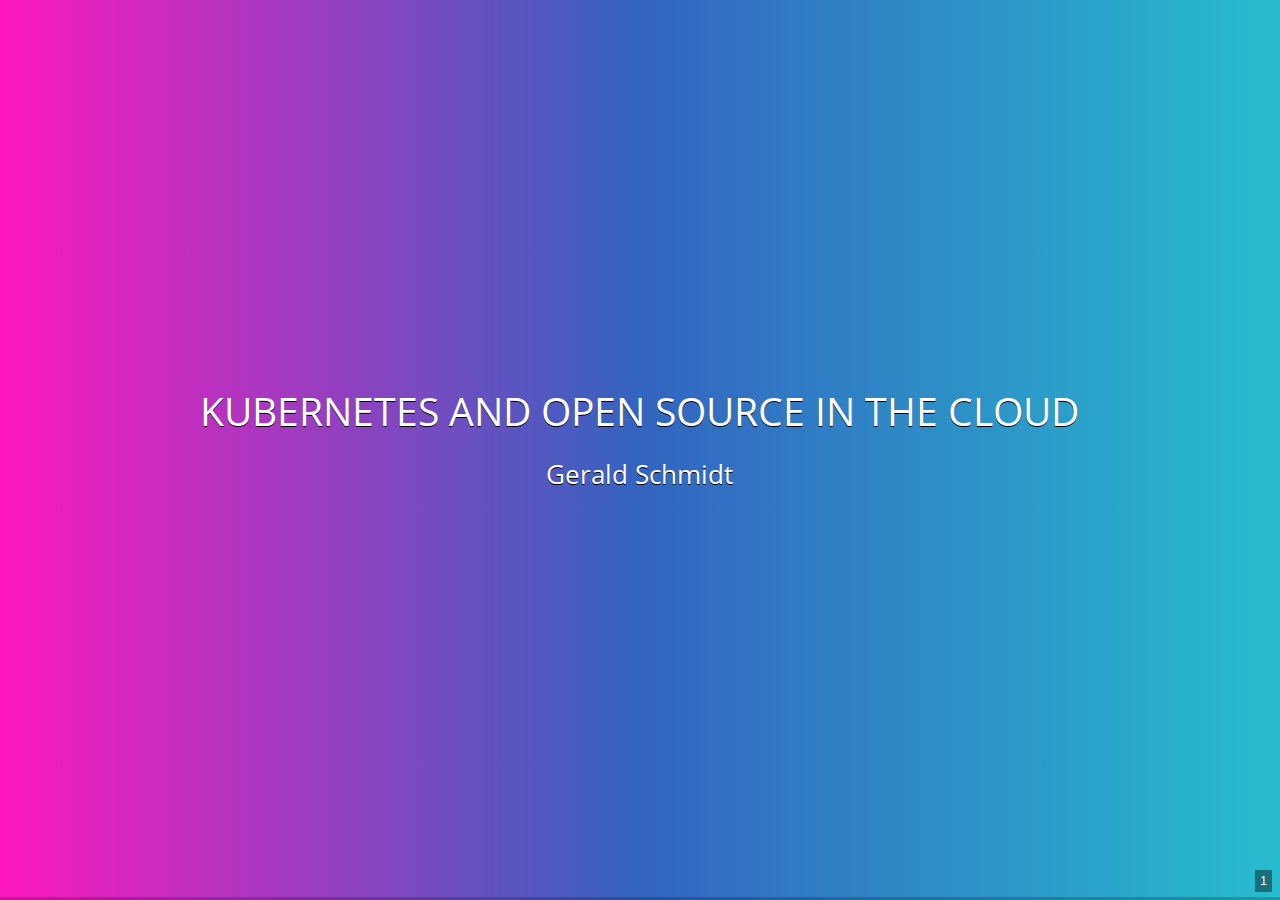
==== commit 382759df: "added infra-as-data slides" ====
--- a/deck/index.html
+++ b/deck/index.html
@@ -10,13 +10,16 @@
     <meta name="apple-mobile-web-app-status-bar-style" content="black-translucent" />
     <meta name="viewport" content="width=device-width, initial-scale=1.0, maximum-scale=1.0, user-scalable=no" />
 
-    <link rel="stylesheet" href="assets/3rdparty/reveal.js/css/reveal.css" />
-    <link rel="stylesheet" href="assets/3rdparty/reveal.js/css/theme/simple.css" id="theme" />
+    <link rel="stylesheet" href="assets/framework/reveal.js/dist/reveal.css" />
+    <link rel="stylesheet" href="assets/framework/reveal.js/css/theme/simple.css" />
+    <link rel="shortcut icon" href="assets/css/theme/favicon.ico" />
 
     <link rel="stylesheet" href="assets/markdeck/styles/zenburn.css" />
 
-            <link rel="stylesheet" type="text/css" href="assets/3rdparty/asciinema-player.css" />
-        <link rel="stylesheet" href="assets/markdeck/css/markdeck.revealjs.css" />
+        <link rel="stylesheet" type="text/css" href="assets/3rdparty/asciinema-player.css" />
+    
+            
+    <link rel="stylesheet" href="assets/markdeck/css/markdeck.revealjs.css" />
     <link rel="stylesheet" href="assets/css/slides.css" />
 
     <script>
@@ -34,523 +37,501 @@
 
 
     <div class="rerendering-message"><h1>R E R E N D E R I N G</h1></div>
-    <div class="markdeck-logo"><a href="https://github.com/arnehilmann/markdeck">powered by markdeck</a></div>
-
-    <div class="reveal">
+        <div class="markdeck-logo"><a href="https://github.com/arnehilmann/markdeck">powered by markdeck</a></div>
+    
+    <div class="header"></div>
+    <div class="footer"></div>
+
+    <div class="reveal markdeck">
         <div class="slides">
 
 <section id="kubernetes-and-open-source-in-the-cloud" class="level1 light-on-dark" data-bgcss="tw-colorful" data-state="tw-colorful">
-<h1>KUBERNETES AND OPEN SOURCE IN THE CLOUD</h1>
+<h1 class="light-on-dark" data-bgcss="tw-colorful" data-state="tw-colorful">KUBERNETES AND OPEN SOURCE IN THE CLOUD</h1>
 <p>Gerald Schmidt</p>
 </section>
 <section id="the-competition" class="level1 light-on-dark" data-bg="#6a2469" data-background="#6a2469">
-<h1>THE COMPETITION</h1>
+<h1 class="light-on-dark" data-bg="#6a2469" data-background="#6a2469">THE COMPETITION</h1>
 </section>
 <section id="all-happy-families" class="level1" data-bg="#97dce7" data-background="#97dce7">
-<h1>ALL HAPPY FAMILIES</h1>
-<p><svg xmlns="http://www.w3.org/2000/svg" width="439pt" height="272" version="1.1" viewBox="0 0 439 204">
-    <g id="surface1">
-        <path fill="#fff" fill-opacity="1" fill-rule="nonzero" stroke="none" d="M167.688 31.137C231.16-.933 293.37 4.41 386.445 27.949c104.489-20.152 213.168 26.555 144.832 72.52 90.301 38.086 2.887 100.613-69.398 89.254 37.762 22.273-72.422 65.054-182.55 24.703-148.587 38.12-196.798 4.336-212.724-28.688-114.003-13.554-36.945-91.437-7.464-102.8C-29.43 47.18 96.773 6.894 167.688 31.136zm0 0" transform="scale(.75)"/>
-        <path fill="none" stroke="#000" stroke-linecap="butt" stroke-linejoin="miter" stroke-miterlimit="10" stroke-opacity="1" stroke-width="1.5" d="M126.96 23.8C175.31.657 219.046 2.665 291.367 21.518m-162.724.293c43.052-24.571 92.582-18.957 159.425-3.266m0 0C365.952 5.2 448.413 40.374 395.578 73.614M288.39 19.066C364.576 1.984 445.735 36.673 394.614 75.2m0 0c68.095 27.58 3.089 73.433-53.816 68.022m54.285-68.265c66.568 30.682-.114 73.593-52.857 64.84m0 0c28.971 17.976-56.333 50.71-137.432 20.144m136.485-19.049c28.544 17.207-54.352 48.868-138.53 16.624m0 0c-110.68 28.476-149.68 3.913-159.044-23.59m159.897 21.802c-110.877 31.673-147 6.707-158.863-20.021m0 0c-79.664-5.42-24.492-64.12-2.063-73.415m2.825 74.76c-81.782-8.503-21.87-68.08 1.137-77.121m0 0c-68.339-24.745 24.313-53.854 77.647-37.732m-79.319 38.69c-67.18-24.267 27.15-57.018 83.022-35.078m-.234.243c.026-2.868-.642-3.137-1.017-2.527m1.157 2.43c-.202 1.012-.421.397-1.005-2.179"/>
-    </g>
-    <defs xmlns="http://www.w3.org/2000/svg">
-        <filter id="dsFilterNoBlur" width="150%" height="150%">
-            <feOffset dx="3" dy="3" in="SourceGraphic" result="offOut"/>
-            <feColorMatrix in="offOut" result="matrixOut" type="matrix" values="0.2 0 0 0 0 0 0.2 0 0 0 0 0 0.2 0 0 0 0 0 1 0"/>
-            <feBlend in="SourceGraphic" in2="matrixOut" mode="normal"/>
-        </filter>
-        <filter id="dsFilter" width="150%" height="150%">
-            <feOffset dx="3" dy="3" in="SourceGraphic" result="offOut"/>
-            <feColorMatrix in="offOut" result="matrixOut" type="matrix" values="0.2 0 0 0 0 0 0.2 0 0 0 0 0 0.2 0 0 0 0 0 1 0"/>
-            <feGaussianBlur in="matrixOut" result="blurOut" stdDeviation="3"/>
-            <feBlend in="SourceGraphic" in2="blurOut" mode="normal"/>
-        </filter>
-        <marker id="iPointer-o38u4z1bal" fill="#000" markerHeight="7" markerUnits="strokeWidth" markerWidth="8" orient="auto" refX="5" refY="5" viewBox="0 0 10 10">
-            <path d="M10 0v10L0 5z"/>
-        </marker>
-        <marker id="Pointer-o38u4z1bal" fill="#000" markerHeight="7" markerUnits="strokeWidth" markerWidth="8" orient="auto" refX="5" refY="5" viewBox="0 0 10 10">
-            <path d="M0 0l10 5-10 5z"/>
-        </marker>
-    </defs>
-    <defs>
-        <style type="text/css">
-            @font-face{font-family:&quot;xkcd Script&quot;;src:url(./xkcd-script.ttf)}
-        </style>
+<h1 data-bg="#97dce7" data-background="#97dce7">ALL HAPPY FAMILIES</h1>
+<div class="rendered render_a2sketch">
+<p><svg xmlns="http://www.w3.org/2000/svg" width="586" height="272" version="1.1">
+    <path fill="#fff" d="M169.27965892451226 31.733289011667598 L193.53348564958802 21.56644240105383 L218.14255110783256 15.607289613580082 L238.94504895979392 8.973616062962586 L268.2111440002651 6.040171975736046 L320.03887303810916 11.426925984017881 L384.6559649209326 25.75374081281067 L407.3171910679639 24.45547391318686 L442.9824488190166 24.129421436842925 L462.12257239248584 26.67562850854086 L496.83405431412723 32.47328134326507 L529.784685610027 43.001830451876074 L540.8171788902033 54.428012616221324 L547.0338267103047 57.67985787629095 L550.2543242521137 69.00063437847427 L548.6800532498049 80.56604161103358 L542.5541621392659 90.544231043187 L532.5109347785198 97.76370730617167 L546.7988361986896 107.54741560512572 L560.9635446446429 117.23691095319164 L567.9621082712316 134.07886980032876 L567.3034706810464 142.16484210498902 L565.5819679026515 154.54990408486435 L558.4148475307165 165.33259755851384 L546.6086110082927 172.9941118779955 L526.9343822284412 183.18599561146513 L500.13064590340093 188.10387069283803 L488.5461733089255 192.41269268845355 L460.83565080505474 190.9684449060694 L469.3848526788487 193.67764783879466 L469.5067631820058 203.57807215121875 L459.14774544715226 211.9574551509276 L450.8866693934077 215.58255785305602 L413.1444936241797 228.0160387169878 L379.5842521909438 232.4438911868677 L341.84982224415387 230.8158939041421 L318.1035408229511 225.98098034019785 L280.1616981774193 215.95823285846137 L237.46420607846815 224.45861012185813 L196.5302166334891 231.6760056295971 L169.7926139361187 228.89097284058076 L135.4641895714455 228.62899551548134 L103.21201487586136 217.5066367616681 L77.44838635555266 202.37739679539487 L67.10297205220895 185.47095849997663 L30.169915649521503 179.1022990867524 L18.823639743080015 173.4690559700125 L15.56960575529106 168.17564105264154 L8.270123084048873 159.49760549308513 L5.76515614012056 144.75502320818805 L10.771442442327267 130.91594331286515 L10.595398680793489 123.00790198601403 L34.01147291647943 103.11821183681106 L43.643177478562095 88.65987456530986 L60.50946003366311 80.98263827847589 L37.23099205050978 73.14664185371414 L31.54721729770629 65.45319611294953 L27.723484178274287 55.81598522477095 L36.5725890805071 46.23176955104553 L56.117184157782944 36.51798443669555 L92.01629661533461 24.8061665787322 L139.9771153224697 26.81239291610806 L169.7456380513509 28.65661931088625"/>
+    <path fill="none" stroke="#000" stroke-width="2" d="M168.61155643603468 28.55630890846614 M167.6863422 31.1374976 C228.69174517859864 -2.32847215249874, 292.3298292685413 5.14445937667076, 385.0761087233079 29.981309277718687 M167.38007006167442 28.56489370313547 C232.01719318592174 -0.6341246844174898, 296.1460882892448 4.521826195207789, 389.4013258714683 29.24947877623194 M386.4453183 27.949664 C490.1736444801092 6.0032368594995, 601.2100469816776 53.0189983735934, 531.6605775798464 99.13500624411247 M388.1104252304935 28.416285400665462 C491.89649914318977 5.691031057335634, 601.1688627176474 56.74838110149515, 531.4198455000881 100.46469719370786 M531.2788344 100.4684544 C622.3446600666645 141.1891501184686, 534.673475572453 199.38646784816274, 460.2971134311793 188.99941030782225 M533.9814716090259 103.08939739134188 C620.483607129912 141.28862229475294, 533.688009820608 202.02712916558139, 458.7634908925789 188.06477164387678 M461.8794519 189.7221056 C501.4594904844169 210.88076043853818, 390.009665099828 252.3000489189929, 278.6931346621247 213.79559027582482 M462.0035673344505 192.32545943205818 C501.55524829993885 208.78021185570165, 387.2483287318126 256.1987873553958, 280.5293818528069 215.99059354105748 M279.328869 214.4262592 C130.70040012801022 253.20143007886054, 79.73499889255184 218.70818112498614, 67.39173395586441 188.34696077333962 M278.06236975693304 214.3488137031819 C128.81981226441084 253.6333206739654, 83.79839856080999 218.51756438746708, 66.67557771444919 188.93798814264633 M66.6045873 185.7375488 C-47.924549311750745 174.04915627323726, 32.393114395972034 95.66823200311431, 57.63007300472504 85.63288218832352 M64.83102120630257 187.93497783427543 C-46.08642644034522 170.4309157537606, 32.57865313675104 97.31156639983556, 57.55794361944818 80.47604162324136 M59.1397488 82.9364672 C-30.156200084018767 47.82820570590092, 95.5717189401671 8.97346548303699, 165.55220412368124 30.055270561406445 M57.120406613903235 83.73787195445804 C-26.281084435180894 46.59194034237914, 96.36593589277257 8.564969918486087, 169.44116532071416 29.304736253391905 M167.6863422 31.1374976 C167.6863422 31.1374976, 167.6863422 31.1374976, 167.6863422 31.1374976 M167.6863422 31.1374976 C167.6863422 31.1374976, 167.6863422 31.1374976, 167.6863422 31.1374976"/>
+    <defs xmlns="http://www.w3.org/2000/svg">
+        <marker id="iPointer-t8mjj4gi24" fill="#000" markerHeight="7" markerUnits="strokeWidth" markerWidth="8" orient="auto" refX="5" refY="5" viewBox="0 0 10 10">
+            <path d="M 10 0 L 10 10 L 0 5 z"/>
+        </marker>
+        <marker id="Pointer-t8mjj4gi24" fill="#000" markerHeight="7" markerUnits="strokeWidth" markerWidth="8" orient="auto" refX="5" refY="5" viewBox="0 0 10 10">
+            <path d="M 0 0 L 10 5 L 0 10 z"/>
+        </marker>
+        <filter id="dsFilterNoBlur" width="150%" height="150%">
+            <feOffset dx="3" dy="3" in="SourceGraphic" result="offOut"/>
+            <feColorMatrix in="offOut" result="matrixOut" type="matrix" values="0.2 0 0 0 0 0 0.2 0 0 0 0 0 0.2 0 0 0 0 0 1 0"/>
+            <feBlend in="SourceGraphic" in2="matrixOut" mode="normal"/>
+        </filter>
+        <filter id="dsFilter" width="150%" height="150%">
+            <feOffset dx="3" dy="3" in="SourceGraphic" result="offOut"/>
+            <feColorMatrix in="offOut" result="matrixOut" type="matrix" values="0.2 0 0 0 0 0 0.2 0 0 0 0 0 0.2 0 0 0 0 0 1 0"/>
+            <feGaussianBlur in="matrixOut" result="blurOut" stdDeviation="3"/>
+            <feBlend in="SourceGraphic" in2="blurOut" mode="normal"/>
+        </filter>
     </defs>
     ??
-    <text id="text0" x="201.825" y="33.6" fill="#000" stroke="none" font-family="xkcd Script" font-size="15">
+    <text id="text0" x="269.1" y="44.8" fill="#000" stroke="none" font-family="xkcd Script" font-size="120%">
         Fleet
     </text>
-    <text id="text1" x="80.325" y="45.6" fill="#000" stroke="none" font-family="xkcd Script" font-size="15">
+    <text id="text1" x="107.1" y="60.8" fill="#000" stroke="none" font-family="xkcd Script" font-size="120%">
         Docker Swarm
     </text>
-    <text id="text2" x="228.825" y="57.6" fill="#000" stroke="none" font-family="xkcd Script" font-size="15">
+    <text id="text2" x="305.1" y="76.8" fill="#000" stroke="none" font-family="xkcd Script" font-size="120%">
         OpenShift (1-2)
     </text>
-    <text id="text3" x="154.575" y="69.6" fill="#000" stroke="none" font-family="xkcd Script" font-size="15">
+    <text id="text3" x="206.1" y="92.8" fill="#000" stroke="none" font-family="xkcd Script" font-size="120%">
         Kubernetes
     </text>
-    <text id="text4" x="39.825" y="81.6" fill="#000" stroke="none" font-family="xkcd Script" font-size="15">
+    <text id="text4" x="53.1" y="108.8" fill="#000" stroke="none" font-family="xkcd Script" font-size="120%">
         Apache Mesos
     </text>
-    <text id="text5" x="201.825" y="93.6" fill="#000" stroke="none" font-family="xkcd Script" font-size="15">
+    <text id="text5" x="269.1" y="124.8" fill="#000" stroke="none" font-family="xkcd Script" font-size="120%">
         Elastic Container Service
     </text>
-    <text id="text6" x="87.075" y="105.6" fill="#000" stroke="none" font-family="xkcd Script" font-size="15">
+    <text id="text6" x="116.1" y="140.8" fill="#000" stroke="none" font-family="xkcd Script" font-size="120%">
         Heroku
     </text>
-    <text id="text7" x="141.075" y="117.6" fill="#000" stroke="none" font-family="xkcd Script" font-size="15">
+    <text id="text7" x="188.1" y="156.8" fill="#000" stroke="none" font-family="xkcd Script" font-size="120%">
         Cloud Foundry
     </text>
-    <text id="text8" x="242.325" y="129.6" fill="#000" stroke="none" font-family="xkcd Script" font-size="15">
+    <text id="text8" x="323.1" y="172.8" fill="#000" stroke="none" font-family="xkcd Script" font-size="120%">
         Panamax
     </text>
-    <text id="text9" x="73.575" y="141.6" fill="#000" stroke="none" font-family="xkcd Script" font-size="15">
+    <text id="text9" x="98.1" y="188.8" fill="#000" stroke="none" font-family="xkcd Script" font-size="120%">
         Shipyard
     </text>
-    <text id="text10" x="269.325" y="153.6" fill="#000" stroke="none" font-family="xkcd Script" font-size="15">
+    <text id="text10" x="359.1" y="204.8" fill="#000" stroke="none" font-family="xkcd Script" font-size="120%">
         Portainer
     </text>
 </svg>
 </p>
+</div>
 <p>The ‘orchestration wars’ saw a large variety of proprietary and open source offerings.</p>
+<aside class="notes">
+Test note
+</aside>
 </section>
 <section id="splendid-isolation" class="level1" data-bg="#97dce7" data-background="#97dce7">
-<h1>SPLENDID ISOLATION</h1>
-<p><svg xmlns="http://www.w3.org/2000/svg" width="439pt" height="272" version="1.1" viewBox="0 0 439 204">
-    <g id="surface5">
-        <path fill="#fff" fill-opacity="1" fill-rule="nonzero" stroke="none" d="M167.688 31.137C231.16-.933 293.37 4.41 386.445 27.949c104.489-20.152 213.168 26.555 144.832 72.52 90.301 38.086 2.887 100.613-69.398 89.254 37.762 22.273-72.422 65.054-182.55 24.703-148.587 38.12-196.798 4.336-212.724-28.688-114.003-13.554-36.945-91.437-7.464-102.8C-29.43 47.18 96.773 6.894 167.688 31.136zm0 0" transform="scale(.75)"/>
-        <path fill="none" stroke="#000" stroke-linecap="butt" stroke-linejoin="miter" stroke-miterlimit="10" stroke-opacity="1" stroke-width="1.5" d="M126.96 23.8C175.31.657 219.046 2.665 291.367 21.518m-162.724.293c43.052-24.571 92.582-18.957 159.425-3.266m0 0C365.952 5.2 448.413 40.374 395.578 73.614M288.39 19.066C364.576 1.984 445.735 36.673 394.614 75.2m0 0c68.095 27.58 3.089 73.433-53.816 68.022m54.285-68.265c66.568 30.682-.114 73.593-52.857 64.84m0 0c28.971 17.976-56.333 50.71-137.432 20.144m136.485-19.049c28.544 17.207-54.352 48.868-138.53 16.624m0 0c-110.68 28.476-149.68 3.913-159.044-23.59m159.897 21.802c-110.877 31.673-147 6.707-158.863-20.021m0 0c-79.664-5.42-24.492-64.12-2.063-73.415m2.825 74.76c-81.782-8.503-21.87-68.08 1.137-77.121m0 0c-68.339-24.745 24.313-53.854 77.647-37.732m-79.319 38.69c-67.18-24.267 27.15-57.018 83.022-35.078m-.234.243c.026-2.868-.642-3.137-1.017-2.527m1.157 2.43c-.202 1.012-.421.397-1.005-2.179"/>
-    </g>
-    <defs xmlns="http://www.w3.org/2000/svg">
-        <filter id="dsFilterNoBlur" width="150%" height="150%">
-            <feOffset dx="3" dy="3" in="SourceGraphic" result="offOut"/>
-            <feColorMatrix in="offOut" result="matrixOut" type="matrix" values="0.2 0 0 0 0 0 0.2 0 0 0 0 0 0.2 0 0 0 0 0 1 0"/>
-            <feBlend in="SourceGraphic" in2="matrixOut" mode="normal"/>
-        </filter>
-        <filter id="dsFilter" width="150%" height="150%">
-            <feOffset dx="3" dy="3" in="SourceGraphic" result="offOut"/>
-            <feColorMatrix in="offOut" result="matrixOut" type="matrix" values="0.2 0 0 0 0 0 0.2 0 0 0 0 0 0.2 0 0 0 0 0 1 0"/>
-            <feGaussianBlur in="matrixOut" result="blurOut" stdDeviation="3"/>
-            <feBlend in="SourceGraphic" in2="blurOut" mode="normal"/>
-        </filter>
-        <marker id="iPointer-o38u4z1bal" fill="#000" markerHeight="7" markerUnits="strokeWidth" markerWidth="8" orient="auto" refX="5" refY="5" viewBox="0 0 10 10">
-            <path d="M10 0v10L0 5z"/>
-        </marker>
-        <marker id="Pointer-o38u4z1bal" fill="#000" markerHeight="7" markerUnits="strokeWidth" markerWidth="8" orient="auto" refX="5" refY="5" viewBox="0 0 10 10">
-            <path d="M0 0l10 5-10 5z"/>
-        </marker>
-    </defs>
-    <defs>
-        <style type="text/css">
-            @font-face{font-family:&quot;xkcd Script&quot;;src:url(./xkcd-script.ttf)}
-        </style>
+<h1 data-bg="#97dce7" data-background="#97dce7">SPLENDID ISOLATION</h1>
+<div class="rendered render_a2sketch">
+<p><svg xmlns="http://www.w3.org/2000/svg" width="586" height="272" version="1.1">
+    <path fill="#fff" d="M169.27965892451226 31.733289011667598 L193.53348564958802 21.56644240105383 L218.14255110783256 15.607289613580082 L238.94504895979392 8.973616062962586 L268.2111440002651 6.040171975736046 L320.03887303810916 11.426925984017881 L384.6559649209326 25.75374081281067 L407.3171910679639 24.45547391318686 L442.9824488190166 24.129421436842925 L462.12257239248584 26.67562850854086 L496.83405431412723 32.47328134326507 L529.784685610027 43.001830451876074 L540.8171788902033 54.428012616221324 L547.0338267103047 57.67985787629095 L550.2543242521137 69.00063437847427 L548.6800532498049 80.56604161103358 L542.5541621392659 90.544231043187 L532.5109347785198 97.76370730617167 L546.7988361986896 107.54741560512572 L560.9635446446429 117.23691095319164 L567.9621082712316 134.07886980032876 L567.3034706810464 142.16484210498902 L565.5819679026515 154.54990408486435 L558.4148475307165 165.33259755851384 L546.6086110082927 172.9941118779955 L526.9343822284412 183.18599561146513 L500.13064590340093 188.10387069283803 L488.5461733089255 192.41269268845355 L460.83565080505474 190.9684449060694 L469.3848526788487 193.67764783879466 L469.5067631820058 203.57807215121875 L459.14774544715226 211.9574551509276 L450.8866693934077 215.58255785305602 L413.1444936241797 228.0160387169878 L379.5842521909438 232.4438911868677 L341.84982224415387 230.8158939041421 L318.1035408229511 225.98098034019785 L280.1616981774193 215.95823285846137 L237.46420607846815 224.45861012185813 L196.5302166334891 231.6760056295971 L169.7926139361187 228.89097284058076 L135.4641895714455 228.62899551548134 L103.21201487586136 217.5066367616681 L77.44838635555266 202.37739679539487 L67.10297205220895 185.47095849997663 L30.169915649521503 179.1022990867524 L18.823639743080015 173.4690559700125 L15.56960575529106 168.17564105264154 L8.270123084048873 159.49760549308513 L5.76515614012056 144.75502320818805 L10.771442442327267 130.91594331286515 L10.595398680793489 123.00790198601403 L34.01147291647943 103.11821183681106 L43.643177478562095 88.65987456530986 L60.50946003366311 80.98263827847589 L37.23099205050978 73.14664185371414 L31.54721729770629 65.45319611294953 L27.723484178274287 55.81598522477095 L36.5725890805071 46.23176955104553 L56.117184157782944 36.51798443669555 L92.01629661533461 24.8061665787322 L139.9771153224697 26.81239291610806 L169.7456380513509 28.65661931088625"/>
+    <path fill="none" stroke="#000" stroke-width="2" d="M168.61155643603468 28.55630890846614 M167.6863422 31.1374976 C228.69174517859864 -2.32847215249874, 292.3298292685413 5.14445937667076, 385.0761087233079 29.981309277718687 M167.38007006167442 28.56489370313547 C232.01719318592174 -0.6341246844174898, 296.1460882892448 4.521826195207789, 389.4013258714683 29.24947877623194 M386.4453183 27.949664 C490.1736444801092 6.0032368594995, 601.2100469816776 53.0189983735934, 531.6605775798464 99.13500624411247 M388.1104252304935 28.416285400665462 C491.89649914318977 5.691031057335634, 601.1688627176474 56.74838110149515, 531.4198455000881 100.46469719370786 M531.2788344 100.4684544 C622.3446600666645 141.1891501184686, 534.673475572453 199.38646784816274, 460.2971134311793 188.99941030782225 M533.9814716090259 103.08939739134188 C620.483607129912 141.28862229475294, 533.688009820608 202.02712916558139, 458.7634908925789 188.06477164387678 M461.8794519 189.7221056 C501.4594904844169 210.88076043853818, 390.009665099828 252.3000489189929, 278.6931346621247 213.79559027582482 M462.0035673344505 192.32545943205818 C501.55524829993885 208.78021185570165, 387.2483287318126 256.1987873553958, 280.5293818528069 215.99059354105748 M279.328869 214.4262592 C130.70040012801022 253.20143007886054, 79.73499889255184 218.70818112498614, 67.39173395586441 188.34696077333962 M278.06236975693304 214.3488137031819 C128.81981226441084 253.6333206739654, 83.79839856080999 218.51756438746708, 66.67557771444919 188.93798814264633 M66.6045873 185.7375488 C-47.924549311750745 174.04915627323726, 32.393114395972034 95.66823200311431, 57.63007300472504 85.63288218832352 M64.83102120630257 187.93497783427543 C-46.08642644034522 170.4309157537606, 32.57865313675104 97.31156639983556, 57.55794361944818 80.47604162324136 M59.1397488 82.9364672 C-30.156200084018767 47.82820570590092, 95.5717189401671 8.97346548303699, 165.55220412368124 30.055270561406445 M57.120406613903235 83.73787195445804 C-26.281084435180894 46.59194034237914, 96.36593589277257 8.564969918486087, 169.44116532071416 29.304736253391905 M167.6863422 31.1374976 C167.6863422 31.1374976, 167.6863422 31.1374976, 167.6863422 31.1374976 M167.6863422 31.1374976 C167.6863422 31.1374976, 167.6863422 31.1374976, 167.6863422 31.1374976"/>
+    <defs xmlns="http://www.w3.org/2000/svg">
+        <marker id="iPointer-t8mjj4gi24" fill="#000" markerHeight="7" markerUnits="strokeWidth" markerWidth="8" orient="auto" refX="5" refY="5" viewBox="0 0 10 10">
+            <path d="M 10 0 L 10 10 L 0 5 z"/>
+        </marker>
+        <marker id="Pointer-t8mjj4gi24" fill="#000" markerHeight="7" markerUnits="strokeWidth" markerWidth="8" orient="auto" refX="5" refY="5" viewBox="0 0 10 10">
+            <path d="M 0 0 L 10 5 L 0 10 z"/>
+        </marker>
+        <filter id="dsFilterNoBlur" width="150%" height="150%">
+            <feOffset dx="3" dy="3" in="SourceGraphic" result="offOut"/>
+            <feColorMatrix in="offOut" result="matrixOut" type="matrix" values="0.2 0 0 0 0 0 0.2 0 0 0 0 0 0.2 0 0 0 0 0 1 0"/>
+            <feBlend in="SourceGraphic" in2="matrixOut" mode="normal"/>
+        </filter>
+        <filter id="dsFilter" width="150%" height="150%">
+            <feOffset dx="3" dy="3" in="SourceGraphic" result="offOut"/>
+            <feColorMatrix in="offOut" result="matrixOut" type="matrix" values="0.2 0 0 0 0 0 0.2 0 0 0 0 0 0.2 0 0 0 0 0 1 0"/>
+            <feGaussianBlur in="matrixOut" result="blurOut" stdDeviation="3"/>
+            <feBlend in="SourceGraphic" in2="blurOut" mode="normal"/>
+        </filter>
     </defs>
     ??
-    <text id="text0" x="154.575" y="69.6" fill="#000" stroke="none" font-family="xkcd Script" font-size="15">
+    <text id="text0" x="206.1" y="92.8" fill="#000" stroke="none" font-family="xkcd Script" font-size="120%">
         Kubernetes
     </text>
 </svg>
 </p>
+</div>
 <p>When the dust settled, only one of them was left standing.</p>
 </section>
 <section id="meanwhile-in-the-public-cloud" class="level1 light-on-dark" data-bg="#6a2469" data-background="#6a2469">
-<h1>MEANWHILE IN THE PUBLIC CLOUD</h1>
+<h1 class="light-on-dark" data-bg="#6a2469" data-background="#6a2469">MEANWHILE IN THE PUBLIC CLOUD</h1>
 </section>
 <section id="first-mover-advantage" class="level1" data-bg="#fff44d" data-background="#fff44d">
-<h1>FIRST MOVER ADVANTAGE</h1>
-<p><svg class="marks" width="756" height="365" viewBox="0 0 756 365" version="1.1" xmlns="http://www.w3.org/2000/svg" xmlns:xlink="http://www.w3.org/1999/xlink"><g transform="translate(80,10)"><g class="mark-group role-frame root"><g transform="translate(0,0)"><path class="background" d="M0.5,0.5h600v300h-600Z" style="fill: none; stroke: #ddd;"></path><g><g class="mark-group role-axis"><g transform="translate(0.5,300.5)"><path class="background" d="M0,0h0v0h0Z" style="pointer-events: none; fill: none;"></path><g><g class="mark-rule role-axis-grid" style="pointer-events: none;"><line transform="translate(20,-300)" x2="0" y2="300" style="fill: none; stroke: #ddd; stroke-width: 1; opacity: 1;"></line><line transform="translate(60,-300)" x2="0" y2="300" style="fill: none; stroke: #ddd; stroke-width: 1; opacity: 1;"></line><line transform="translate(100,-300)" x2="0" y2="300" style="fill: none; stroke: #ddd; stroke-width: 1; opacity: 1;"></line><line transform="translate(140,-300)" x2="0" y2="300" style="fill: none; stroke: #ddd; stroke-width: 1; opacity: 1;"></line><line transform="translate(180,-300)" x2="0" y2="300" style="fill: none; stroke: #ddd; stroke-width: 1; opacity: 1;"></line><line transform="translate(220,-300)" x2="0" y2="300" style="fill: none; stroke: #ddd; stroke-width: 1; opacity: 1;"></line><line transform="translate(260,-300)" x2="0" y2="300" style="fill: none; stroke: #ddd; stroke-width: 1; opacity: 1;"></line><line transform="translate(300,-300)" x2="0" y2="300" style="fill: none; stroke: #ddd; stroke-width: 1; opacity: 1;"></line><line transform="translate(340,-300)" x2="0" y2="300" style="fill: none; stroke: #ddd; stroke-width: 1; opacity: 1;"></line><line transform="translate(380,-300)" x2="0" y2="300" style="fill: none; stroke: #ddd; stroke-width: 1; opacity: 1;"></line><line transform="translate(420,-300)" x2="0" y2="300" style="fill: none; stroke: #ddd; stroke-width: 1; opacity: 1;"></line><line transform="translate(460,-300)" x2="0" y2="300" style="fill: none; stroke: #ddd; stroke-width: 1; opacity: 1;"></line><line transform="translate(500,-300)" x2="0" y2="300" style="fill: none; stroke: #ddd; stroke-width: 1; opacity: 1;"></line><line transform="translate(540,-300)" x2="0" y2="300" style="fill: none; stroke: #ddd; stroke-width: 1; opacity: 1;"></line><line transform="translate(580,-300)" x2="0" y2="300" style="fill: none; stroke: #ddd; stroke-width: 1; opacity: 1;"></line></g></g></g></g><g class="mark-group role-axis"><g transform="translate(0.5,0.5)"><path class="background" d="M0,0h0v0h0Z" style="pointer-events: none; fill: none;"></path><g><g class="mark-rule role-axis-grid" style="pointer-events: none;"><line transform="translate(0,300)" x2="600" y2="0" style="fill: none; stroke: #ddd; stroke-width: 1; opacity: 1;"></line><line transform="translate(0,254)" x2="600" y2="0" style="fill: none; stroke: #ddd; stroke-width: 1; opacity: 1;"></line><line transform="translate(0,208)" x2="600" y2="0" style="fill: none; stroke: #ddd; stroke-width: 1; opacity: 1;"></line><line transform="translate(0,162)" x2="600" y2="0" style="fill: none; stroke: #ddd; stroke-width: 1; opacity: 1;"></line><line transform="translate(0,115)" x2="600" y2="0" style="fill: none; stroke: #ddd; stroke-width: 1; opacity: 1;"></line><line transform="translate(0,69)" x2="600" y2="0" style="fill: none; stroke: #ddd; stroke-width: 1; opacity: 1;"></line><line transform="translate(0,23)" x2="600" y2="0" style="fill: none; stroke: #ddd; stroke-width: 1; opacity: 1;"></line></g></g></g></g><g class="mark-rect role-mark marks"><path d="M10.000000000211276,297.6923076923077h20v2.307692307692321h-20Z" style="fill: #fe17bf;"></path><path d="M49.97653041294518,297.6923076923077h20v2.307692307692321h-20Z" style="fill: #fe17bf;"></path><path d="M89.95306082567907,295.38461538461536h20v4.615384615384642h-20Z" style="fill: #fe17bf;"></path><path d="M130.0391159792698,286.15384615384613h20v6.923076923076962h-20Z" style="fill: #fe17bf;"></path><path d="M170.0156463920037,279.2307692307692h20v9.230769230769226h-20Z" style="fill: #fe17bf;"></path><path d="M209.99217680473762,246.9230769230769h20v18.461538461538453h-20Z" style="fill: #fe17bf;"></path><path d="M249.9687072174715,226.15384615384613h20v20.769230769230774h-20Z" style="fill: #fe17bf;"></path><path d="M290.0547623710622,205.3846153846154h20v23.076923076923066h-20Z" style="fill: #fe17bf;"></path><path d="M330.0312927837961,182.30769230769232h20v25.38461538461536h-20Z" style="fill: #fe17bf;"></path><path d="M370.00782319653,161.53846153846152h20v25.384615384615387h-20Z" style="fill: #fe17bf;"></path><path d="M409.98435360926396,120h20v36.923076923076906h-20Z" style="fill: #fe17bf;"></path><path d="M450.07040876285464,92.30769230769232h20v36.923076923076906h-20Z" style="fill: #fe17bf;"></path><path d="M490.04693917558853,48.46153846153845h20v39.230769230769226h-20Z" style="fill: #fe17bf;"></path><path d="M530.0234695883224,23.076923076923038h20v46.15384615384619h-20Z" style="fill: #fe17bf;"></path><path d="M570.0000000010564,-4.615384615384585h20v55.38461538461533h-20Z" style="fill: #fe17bf;"></path><path d="M10.000000000211276,300h20v0h-20Z" style="fill: #3364c0;"></path><path d="M49.97653041294518,300h20v0h-20Z" style="fill: #3364c0;"></path><path d="M89.95306082567907,300h20v0h-20Z" style="fill: #3364c0;"></path><path d="M130.0391159792698,300h20v0h-20Z" style="fill: #3364c0;"></path><path d="M170.0156463920037,295.38461538461536h20v0h-20Z" style="fill: #3364c0;"></path><path d="M209.99217680473762,272.3076923076923h20v9.230769230769226h-20Z" style="fill: #3364c0;"></path><path d="M249.9687072174715,253.84615384615384h20v13.84615384615384h-20Z" style="fill: #3364c0;"></path><path d="M290.0547623710622,235.3846153846154h20v18.461538461538453h-20Z" style="fill: #3364c0;"></path><path d="M330.0312927837961,216.9230769230769h20v23.076923076923094h-20Z" style="fill: #3364c0;"></path><path d="M370.00782319653,198.46153846153845h20v27.69230769230768h-20Z" style="fill: #3364c0;"></path><path d="M409.98435360926396,177.69230769230768h20v32.30769230769232h-20Z" style="fill: #3364c0;"></path><path d="M450.07040876285464,156.9230769230769h20v36.923076923076934h-20Z" style="fill: #3364c0;"></path><path d="M490.04693917558853,133.84615384615384h20v41.53846153846152h-20Z" style="fill: #3364c0;"></path><path d="M530.0234695883224,117.69230769230771h20v48.46153846153845h-20Z" style="fill: #3364c0;"></path><path d="M570.0000000010564,101.53846153846155h20v55.38461538461536h-20Z" style="fill: #3364c0;"></path><path d="M10.000000000211276,300h20v0h-20Z" style="fill: #27bdce;"></path><path d="M49.97653041294518,300h20v0h-20Z" style="fill: #27bdce;"></path><path d="M89.95306082567907,300h20v0h-20Z" style="fill: #27bdce;"></path><path d="M130.0391159792698,300h20v0h-20Z" style="fill: #27bdce;"></path><path d="M170.0156463920037,295.38461538461536h20v4.615384615384642h-20Z" style="fill: #27bdce;"></path><path d="M209.99217680473762,281.53846153846155h20v18.461538461538453h-20Z" style="fill: #27bdce;"></path><path d="M249.9687072174715,267.6923076923077h20v32.30769230769232h-20Z" style="fill: #27bdce;"></path><path d="M290.0547623710622,253.84615384615384h20v46.15384615384616h-20Z" style="fill: #27bdce;"></path><path d="M330.0312927837961,240h20v60h-20Z" style="fill: #27bdce;"></path><path d="M370.00782319653,226.15384615384613h20v73.84615384615387h-20Z" style="fill: #27bdce;"></path><path d="M409.98435360926396,210h20v90h-20Z" style="fill: #27bdce;"></path><path d="M450.07040876285464,193.84615384615384h20v106.15384615384616h-20Z" style="fill: #27bdce;"></path><path d="M490.04693917558853,175.38461538461536h20v124.61538461538464h-20Z" style="fill: #27bdce;"></path><path d="M530.0234695883224,166.15384615384616h20v133.84615384615384h-20Z" style="fill: #27bdce;"></path><path d="M570.0000000010564,156.9230769230769h20v143.0769230769231h-20Z" style="fill: #27bdce;"></path><path d="M89.95306082567907,300h20v0h-20Z" style="fill: #00aa5b;"></path><path d="M130.0391159792698,293.0769230769231h20v6.923076923076906h-20Z" style="fill: #00aa5b;"></path><path d="M170.0156463920037,288.46153846153845h20v6.923076923076906h-20Z" style="fill: #00aa5b;"></path><path d="M209.99217680473762,265.38461538461536h20v6.923076923076962h-20Z" style="fill: #00aa5b;"></path><path d="M249.9687072174715,246.9230769230769h20v6.923076923076934h-20Z" style="fill: #00aa5b;"></path><path d="M290.0547623710622,228.46153846153845h20v6.923076923076934h-20Z" style="fill: #00aa5b;"></path><path d="M330.0312927837961,207.69230769230768h20v9.230769230769226h-20Z" style="fill: #00aa5b;"></path><path d="M370.00782319653,186.9230769230769h20v11.538461538461547h-20Z" style="fill: #00aa5b;"></path><path d="M409.98435360926396,156.9230769230769h20v20.769230769230774h-20Z" style="fill: #00aa5b;"></path><path d="M450.07040876285464,129.23076923076923h20v27.69230769230768h-20Z" style="fill: #00aa5b;"></path><path d="M490.04693917558853,87.69230769230768h20v46.15384615384616h-20Z" style="fill: #00aa5b;"></path><path d="M530.0234695883224,69.23076923076923h20v48.46153846153848h-20Z" style="fill: #00aa5b;"></path><path d="M570.0000000010564,50.769230769230745h20v50.7692307692308h-20Z" style="fill: #00aa5b;"></path></g><g class="mark-group role-legend"><g transform="translate(618,0)"><path class="background" d="M0,0h53v70h-53Z" style="pointer-events: none; fill: none;"></path><g><g class="mark-group role-legend-entry"><g transform="translate(0,16)"><path class="background" d="M0,0h0v0h0Z" style="pointer-events: none; fill: none;"></path><g><g class="mark-group role-scope"><g transform="translate(0,0)"><path class="background" d="M0,0h49v12h-49Z" style="pointer-events: none; fill: none; opacity: 1;"></path><g><g class="mark-symbol role-legend-symbol" style="pointer-events: none;"><path transform="translate(6,6)" d="M-5,-5h10v10h-10Z" style="fill: #fe17bf; stroke-width: 1.5; opacity: 1;"></path></g><g class="mark-text role-legend-label" style="pointer-events: none;"><text text-anchor="start" transform="translate(16,9)" style="font-family: sans-serif; font-size: 10px; fill: #000; opacity: 1;">AMZN</text></g></g></g><g transform="translate(0,14)"><path class="background" d="M0,0h49v12h-49Z" style="pointer-events: none; fill: none; opacity: 1;"></path><g><g class="mark-symbol role-legend-symbol" style="pointer-events: none;"><path transform="translate(6,6)" d="M-5,-5h10v10h-10Z" style="fill: #3364c0; stroke-width: 1.5; opacity: 1;"></path></g><g class="mark-text role-legend-label" style="pointer-events: none;"><text text-anchor="start" transform="translate(16,9)" style="font-family: sans-serif; font-size: 10px; fill: #000; opacity: 1;">GOOG</text></g></g></g><g transform="translate(0,28)"><path class="background" d="M0,0h49v12h-49Z" style="pointer-events: none; fill: none; opacity: 1;"></path><g><g class="mark-symbol role-legend-symbol" style="pointer-events: none;"><path transform="translate(6,6)" d="M-5,-5h10v10h-10Z" style="fill: #27bdce; stroke-width: 1.5; opacity: 1;"></path></g><g class="mark-text role-legend-label" style="pointer-events: none;"><text text-anchor="start" transform="translate(16,9)" style="font-family: sans-serif; font-size: 10px; fill: #000; opacity: 1;">MSFT</text></g></g></g><g transform="translate(0,42)"><path class="background" d="M0,0h49v12h-49Z" style="pointer-events: none; fill: none; opacity: 1;"></path><g><g class="mark-symbol role-legend-symbol" style="pointer-events: none;"><path transform="translate(6,6)" d="M-5,-5h10v10h-10Z" style="fill: #00aa5b; stroke-width: 1.5; opacity: 1;"></path></g><g class="mark-text role-legend-label" style="pointer-events: none;"><text text-anchor="start" transform="translate(16,9)" style="font-family: sans-serif; font-size: 10px; fill: #000; opacity: 1;">BABA</text></g></g></g></g></g></g></g><g class="mark-text role-legend-title" style="pointer-events: none;"><text text-anchor="start" transform="translate(0,9)" style="font-family: sans-serif; font-size: 11px; font-weight: bold; fill: #000; opacity: 1;">symbol</text></g></g></g></g><g class="mark-group role-axis"><g transform="translate(0.5,300.5)"><path class="background" d="M0,0h0v0h0Z" style="pointer-events: none; fill: none;"></path><g><g class="mark-rule role-axis-tick" style="pointer-events: none;"><line transform="translate(20,0)" x2="0" y2="5" style="fill: none; stroke: #888; stroke-width: 1; opacity: 1;"></line><line transform="translate(60,0)" x2="0" y2="5" style="fill: none; stroke: #888; stroke-width: 1; opacity: 1;"></line><line transform="translate(100,0)" x2="0" y2="5" style="fill: none; stroke: #888; stroke-width: 1; opacity: 1;"></line><line transform="translate(140,0)" x2="0" y2="5" style="fill: none; stroke: #888; stroke-width: 1; opacity: 1;"></line><line transform="translate(180,0)" x2="0" y2="5" style="fill: none; stroke: #888; stroke-width: 1; opacity: 1;"></line><line transform="translate(220,0)" x2="0" y2="5" style="fill: none; stroke: #888; stroke-width: 1; opacity: 1;"></line><line transform="translate(260,0)" x2="0" y2="5" style="fill: none; stroke: #888; stroke-width: 1; opacity: 1;"></line><line transform="translate(300,0)" x2="0" y2="5" style="fill: none; stroke: #888; stroke-width: 1; opacity: 1;"></line><line transform="translate(340,0)" x2="0" y2="5" style="fill: none; stroke: #888; stroke-width: 1; opacity: 1;"></line><line transform="translate(380,0)" x2="0" y2="5" style="fill: none; stroke: #888; stroke-width: 1; opacity: 1;"></line><line transform="translate(420,0)" x2="0" y2="5" style="fill: none; stroke: #888; stroke-width: 1; opacity: 1;"></line><line transform="translate(460,0)" x2="0" y2="5" style="fill: none; stroke: #888; stroke-width: 1; opacity: 1;"></line><line transform="translate(500,0)" x2="0" y2="5" style="fill: none; stroke: #888; stroke-width: 1; opacity: 1;"></line><line transform="translate(540,0)" x2="0" y2="5" style="fill: none; stroke: #888; stroke-width: 1; opacity: 1;"></line><line transform="translate(580,0)" x2="0" y2="5" style="fill: none; stroke: #888; stroke-width: 1; opacity: 1;"></line></g><g class="mark-text role-axis-label" style="pointer-events: none;"><text text-anchor="middle" transform="translate(20.000000000211276,21)" style="font-family: sans-serif; font-size: 18px; fill: #000; opacity: 1;">2006</text><text text-anchor="middle" transform="translate(59.97653041294518,21)" style="font-family: sans-serif; font-size: 18px; fill: #000; opacity: 0;">2007</text><text text-anchor="middle" transform="translate(99.95306082567907,21)" style="font-family: sans-serif; font-size: 18px; fill: #000; opacity: 1;">2008</text><text text-anchor="middle" transform="translate(140.0391159792698,21)" style="font-family: sans-serif; font-size: 18px; fill: #000; opacity: 0;">2009</text><text text-anchor="middle" transform="translate(180.0156463920037,21)" style="font-family: sans-serif; font-size: 18px; fill: #000; opacity: 1;">2010</text><text text-anchor="middle" transform="translate(219.99217680473762,21)" style="font-family: sans-serif; font-size: 18px; fill: #000; opacity: 0;">2011</text><text text-anchor="middle" transform="translate(259.9687072174715,21)" style="font-family: sans-serif; font-size: 18px; fill: #000; opacity: 1;">2012</text><text text-anchor="middle" transform="translate(300.0547623710622,21)" style="font-family: sans-serif; font-size: 18px; fill: #000; opacity: 0;">2013</text><text text-anchor="middle" transform="translate(340.0312927837961,21)" style="font-family: sans-serif; font-size: 18px; fill: #000; opacity: 1;">2014</text><text text-anchor="middle" transform="translate(380.00782319653,21)" style="font-family: sans-serif; font-size: 18px; fill: #000; opacity: 0;">2015</text><text text-anchor="middle" transform="translate(419.98435360926396,21)" style="font-family: sans-serif; font-size: 18px; fill: #000; opacity: 1;">2016</text><text text-anchor="middle" transform="translate(460.07040876285464,21)" style="font-family: sans-serif; font-size: 18px; fill: #000; opacity: 0;">2017</text><text text-anchor="middle" transform="translate(500.04693917558853,21)" style="font-family: sans-serif; font-size: 18px; fill: #000; opacity: 1;">2018</text><text text-anchor="middle" transform="translate(540.0234695883224,21)" style="font-family: sans-serif; font-size: 18px; fill: #000; opacity: 0;">2019</text><text text-anchor="middle" transform="translate(580.0000000010564,21)" style="font-family: sans-serif; font-size: 18px; fill: #000; opacity: 1;">2020</text></g><g class="mark-rule role-axis-domain" style="pointer-events: none;"><line transform="translate(0,0)" x2="600" y2="0" style="fill: none; stroke: #888; stroke-width: 1; opacity: 1;"></line></g><g class="mark-text role-axis-title" style="pointer-events: none;"><text text-anchor="middle" transform="translate(300,44)" style="font-family: sans-serif; font-size: 18px; font-weight: bold; fill: #000; opacity: 1;">date (year)</text></g></g></g></g><g class="mark-group role-axis"><g transform="translate(0.5,0.5)"><path class="background" d="M0,0h0v0h0Z" style="pointer-events: none; fill: none;"></path><g><g class="mark-rule role-axis-tick" style="pointer-events: none;"><line transform="translate(0,300)" x2="-5" y2="0" style="fill: none; stroke: #888; stroke-width: 1; opacity: 1;"></line><line transform="translate(0,254)" x2="-5" y2="0" style="fill: none; stroke: #888; stroke-width: 1; opacity: 1;"></line><line transform="translate(0,208)" x2="-5" y2="0" style="fill: none; stroke: #888; stroke-width: 1; opacity: 1;"></line><line transform="translate(0,162)" x2="-5" y2="0" style="fill: none; stroke: #888; stroke-width: 1; opacity: 1;"></line><line transform="translate(0,115)" x2="-5" y2="0" style="fill: none; stroke: #888; stroke-width: 1; opacity: 1;"></line><line transform="translate(0,69)" x2="-5" y2="0" style="fill: none; stroke: #888; stroke-width: 1; opacity: 1;"></line><line transform="translate(0,23)" x2="-5" y2="0" style="fill: none; stroke: #888; stroke-width: 1; opacity: 1;"></line></g><g class="mark-text role-axis-label" style="pointer-events: none;"><text text-anchor="end" transform="translate(-7,305)" style="font-family: sans-serif; font-size: 18px; fill: #000; opacity: 1;">0</text><text text-anchor="end" transform="translate(-7,258.8461538461538)" style="font-family: sans-serif; font-size: 18px; fill: #000; opacity: 1;">20</text><text text-anchor="end" transform="translate(-7,212.69230769230768)" style="font-family: sans-serif; font-size: 18px; fill: #000; opacity: 1;">40</text><text text-anchor="end" transform="translate(-7,166.53846153846152)" style="font-family: sans-serif; font-size: 18px; fill: #000; opacity: 1;">60</text><text text-anchor="end" transform="translate(-7,120.38461538461539)" style="font-family: sans-serif; font-size: 18px; fill: #000; opacity: 1;">80</text><text text-anchor="end" transform="translate(-7,74.23076923076923)" style="font-family: sans-serif; font-size: 18px; fill: #000; opacity: 1;">100</text><text text-anchor="end" transform="translate(-7,28.076923076923038)" style="font-family: sans-serif; font-size: 18px; fill: #000; opacity: 1;">120</text></g><g class="mark-rule role-axis-domain" style="pointer-events: none;"><line transform="translate(0,300)" x2="0" y2="-300" style="fill: none; stroke: #888; stroke-width: 1; opacity: 1;"></line></g><g class="mark-text role-axis-title" style="pointer-events: none;"><text text-anchor="middle" transform="translate(-55,150) rotate(-90) translate(0,-4)" style="font-family: sans-serif; font-size: 18px; font-weight: bold; fill: #000; opacity: 1;">regions</text></g></g></g></g></g></g></g></g></svg></p>
+<h1 data-bg="#fff44d" data-background="#fff44d">FIRST MOVER ADVANTAGE</h1>
+<div class="rendered render_vegalite">
+<p><svg class="marks" width="752" height="362" viewBox="0 0 752 362" version="1.1" xmlns="http://www.w3.org/2000/svg" xmlns:xlink="http://www.w3.org/1999/xlink"><g fill="none" stroke-miterlimit="10" transform="translate(77,10)"><g class="mark-group role-frame root" role="graphics-object" aria-roledescription="group mark container"><g transform="translate(0,0)"><path class="background" aria-hidden="true" d="M0.5,0.5h600v300h-600Z" stroke="#ddd"></path><g><g class="mark-group role-axis" aria-hidden="true"><g transform="translate(0.5,300.5)"><path class="background" aria-hidden="true" d="M0,0h0v0h0Z" pointer-events="none"></path><g><g class="mark-rule role-axis-grid" pointer-events="none"><line transform="translate(0,-300)" x2="0" y2="300" stroke="#ddd" stroke-width="1" opacity="1"></line><line transform="translate(40,-300)" x2="0" y2="300" stroke="#ddd" stroke-width="1" opacity="1"></line><line transform="translate(80,-300)" x2="0" y2="300" stroke="#ddd" stroke-width="1" opacity="1"></line><line transform="translate(120,-300)" x2="0" y2="300" stroke="#ddd" stroke-width="1" opacity="1"></line><line transform="translate(160,-300)" x2="0" y2="300" stroke="#ddd" stroke-width="1" opacity="1"></line><line transform="translate(200,-300)" x2="0" y2="300" stroke="#ddd" stroke-width="1" opacity="1"></line><line transform="translate(240,-300)" x2="0" y2="300" stroke="#ddd" stroke-width="1" opacity="1"></line><line transform="translate(280,-300)" x2="0" y2="300" stroke="#ddd" stroke-width="1" opacity="1"></line><line transform="translate(320,-300)" x2="0" y2="300" stroke="#ddd" stroke-width="1" opacity="1"></line><line transform="translate(360,-300)" x2="0" y2="300" stroke="#ddd" stroke-width="1" opacity="1"></line><line transform="translate(400,-300)" x2="0" y2="300" stroke="#ddd" stroke-width="1" opacity="1"></line><line transform="translate(440,-300)" x2="0" y2="300" stroke="#ddd" stroke-width="1" opacity="1"></line><line transform="translate(480,-300)" x2="0" y2="300" stroke="#ddd" stroke-width="1" opacity="1"></line><line transform="translate(520,-300)" x2="0" y2="300" stroke="#ddd" stroke-width="1" opacity="1"></line><line transform="translate(560,-300)" x2="0" y2="300" stroke="#ddd" stroke-width="1" opacity="1"></line><line transform="translate(600,-300)" x2="0" y2="300" stroke="#ddd" stroke-width="1" opacity="1"></line></g></g><path class="foreground" aria-hidden="true" d="" pointer-events="none" display="none"></path></g></g><g class="mark-group role-axis" aria-hidden="true"><g transform="translate(0.5,0.5)"><path class="background" aria-hidden="true" d="M0,0h0v0h0Z" pointer-events="none"></path><g><g class="mark-rule role-axis-grid" pointer-events="none"><line transform="translate(0,300)" x2="600" y2="0" stroke="#ddd" stroke-width="1" opacity="1"></line><line transform="translate(0,254)" x2="600" y2="0" stroke="#ddd" stroke-width="1" opacity="1"></line><line transform="translate(0,208)" x2="600" y2="0" stroke="#ddd" stroke-width="1" opacity="1"></line><line transform="translate(0,162)" x2="600" y2="0" stroke="#ddd" stroke-width="1" opacity="1"></line><line transform="translate(0,115)" x2="600" y2="0" stroke="#ddd" stroke-width="1" opacity="1"></line><line transform="translate(0,69)" x2="600" y2="0" stroke="#ddd" stroke-width="1" opacity="1"></line><line transform="translate(0,23)" x2="600" y2="0" stroke="#ddd" stroke-width="1" opacity="1"></line></g></g><path class="foreground" aria-hidden="true" d="" pointer-events="none" display="none"></path></g></g><g class="mark-group role-axis" role="graphics-symbol" aria-roledescription="axis" aria-label="X-axis titled 'date (year)' for a time scale with values from 2006 to 2021"><g transform="translate(0.5,300.5)"><path class="background" aria-hidden="true" d="M0,0h0v0h0Z" pointer-events="none"></path><g><g class="mark-rule role-axis-tick" pointer-events="none"><line transform="translate(0,0)" x2="0" y2="5" stroke="#888" stroke-width="1" opacity="1"></line><line transform="translate(40,0)" x2="0" y2="5" stroke="#888" stroke-width="1" opacity="1"></line><line transform="translate(80,0)" x2="0" y2="5" stroke="#888" stroke-width="1" opacity="1"></line><line transform="translate(120,0)" x2="0" y2="5" stroke="#888" stroke-width="1" opacity="1"></line><line transform="translate(160,0)" x2="0" y2="5" stroke="#888" stroke-width="1" opacity="1"></line><line transform="translate(200,0)" x2="0" y2="5" stroke="#888" stroke-width="1" opacity="1"></line><line transform="translate(240,0)" x2="0" y2="5" stroke="#888" stroke-width="1" opacity="1"></line><line transform="translate(280,0)" x2="0" y2="5" stroke="#888" stroke-width="1" opacity="1"></line><line transform="translate(320,0)" x2="0" y2="5" stroke="#888" stroke-width="1" opacity="1"></line><line transform="translate(360,0)" x2="0" y2="5" stroke="#888" stroke-width="1" opacity="1"></line><line transform="translate(400,0)" x2="0" y2="5" stroke="#888" stroke-width="1" opacity="1"></line><line transform="translate(440,0)" x2="0" y2="5" stroke="#888" stroke-width="1" opacity="1"></line><line transform="translate(480,0)" x2="0" y2="5" stroke="#888" stroke-width="1" opacity="1"></line><line transform="translate(520,0)" x2="0" y2="5" stroke="#888" stroke-width="1" opacity="1"></line><line transform="translate(560,0)" x2="0" y2="5" stroke="#888" stroke-width="1" opacity="1"></line><line transform="translate(600,0)" x2="0" y2="5" stroke="#888" stroke-width="1" opacity="1"></line></g><g class="mark-text role-axis-label" pointer-events="none"><text text-anchor="start" transform="translate(0,21)" font-family="sans-serif" font-size="18px" fill="#000" opacity="1">2006</text><text text-anchor="middle" transform="translate(39.97079759080124,21)" font-family="sans-serif" font-size="18px" fill="#000" opacity="0">2007</text><text text-anchor="middle" transform="translate(79.94159518160248,21)" font-family="sans-serif" font-size="18px" fill="#000" opacity="0">2008</text><text text-anchor="middle" transform="translate(120.02190180689907,21)" font-family="sans-serif" font-size="18px" fill="#000" opacity="0">2009</text><text text-anchor="middle" transform="translate(159.9926993977003,21)" font-family="sans-serif" font-size="18px" fill="#000" opacity="1">2010</text><text text-anchor="middle" transform="translate(199.96349698850156,21)" font-family="sans-serif" font-size="18px" fill="#000" opacity="0">2011</text><text text-anchor="middle" transform="translate(239.9342945793028,21)" font-family="sans-serif" font-size="18px" fill="#000" opacity="0">2012</text><text text-anchor="middle" transform="translate(280.0146012045994,21)" font-family="sans-serif" font-size="18px" fill="#000" opacity="0">2013</text><text text-anchor="middle" transform="translate(319.9853987954006,21)" font-family="sans-serif" font-size="18px" fill="#000" opacity="1">2014</text><text text-anchor="middle" transform="translate(359.95619638620184,21)" font-family="sans-serif" font-size="18px" fill="#000" opacity="0">2015</text><text text-anchor="middle" transform="translate(399.9269939770031,21)" font-family="sans-serif" font-size="18px" fill="#000" opacity="0">2016</text><text text-anchor="middle" transform="translate(440.00730060229967,21)" font-family="sans-serif" font-size="18px" fill="#000" opacity="0">2017</text><text text-anchor="middle" transform="translate(479.97809819310095,21)" font-family="sans-serif" font-size="18px" fill="#000" opacity="1">2018</text><text text-anchor="middle" transform="translate(519.9488957839022,21)" font-family="sans-serif" font-size="18px" fill="#000" opacity="0">2019</text><text text-anchor="middle" transform="translate(559.9196933747033,21)" font-family="sans-serif" font-size="18px" fill="#000" opacity="0">2020</text><text text-anchor="end" transform="translate(600,21)" font-family="sans-serif" font-size="18px" fill="#000" opacity="0">2021</text></g><g class="mark-rule role-axis-domain" pointer-events="none"><line transform="translate(0,0)" x2="600" y2="0" stroke="#888" stroke-width="1" opacity="1"></line></g><g class="mark-text role-axis-title" pointer-events="none"><text text-anchor="middle" transform="translate(300,43)" font-family="sans-serif" font-size="18px" font-weight="bold" fill="#000" opacity="1">date (year)</text></g></g><path class="foreground" aria-hidden="true" d="" pointer-events="none" display="none"></path></g></g><g class="mark-group role-axis" role="graphics-symbol" aria-roledescription="axis" aria-label="Y-axis titled 'regions' for a linear scale with values from 0 to 130"><g transform="translate(0.5,0.5)"><path class="background" aria-hidden="true" d="M0,0h0v0h0Z" pointer-events="none"></path><g><g class="mark-rule role-axis-tick" pointer-events="none"><line transform="translate(0,300)" x2="-5" y2="0" stroke="#888" stroke-width="1" opacity="1"></line><line transform="translate(0,254)" x2="-5" y2="0" stroke="#888" stroke-width="1" opacity="1"></line><line transform="translate(0,208)" x2="-5" y2="0" stroke="#888" stroke-width="1" opacity="1"></line><line transform="translate(0,162)" x2="-5" y2="0" stroke="#888" stroke-width="1" opacity="1"></line><line transform="translate(0,115)" x2="-5" y2="0" stroke="#888" stroke-width="1" opacity="1"></line><line transform="translate(0,69)" x2="-5" y2="0" stroke="#888" stroke-width="1" opacity="1"></line><line transform="translate(0,23)" x2="-5" y2="0" stroke="#888" stroke-width="1" opacity="1"></line></g><g class="mark-text role-axis-label" pointer-events="none"><text text-anchor="end" transform="translate(-7,305)" font-family="sans-serif" font-size="18px" fill="#000" opacity="1">0</text><text text-anchor="end" transform="translate(-7,258.8461538461538)" font-family="sans-serif" font-size="18px" fill="#000" opacity="1">20</text><text text-anchor="end" transform="translate(-7,212.69230769230768)" font-family="sans-serif" font-size="18px" fill="#000" opacity="1">40</text><text text-anchor="end" transform="translate(-7,166.53846153846152)" font-family="sans-serif" font-size="18px" fill="#000" opacity="1">60</text><text text-anchor="end" transform="translate(-7,120.38461538461537)" font-family="sans-serif" font-size="18px" fill="#000" opacity="1">80</text><text text-anchor="end" transform="translate(-7,74.23076923076921)" font-family="sans-serif" font-size="18px" fill="#000" opacity="1">100</text><text text-anchor="end" transform="translate(-7,28.076923076923062)" font-family="sans-serif" font-size="18px" fill="#000" opacity="1">120</text></g><g class="mark-rule role-axis-domain" pointer-events="none"><line transform="translate(0,300)" x2="0" y2="-300" stroke="#888" stroke-width="1" opacity="1"></line></g><g class="mark-text role-axis-title" pointer-events="none"><text text-anchor="middle" transform="translate(-54,150) rotate(-90) translate(0,-4)" font-family="sans-serif" font-size="18px" font-weight="bold" fill="#000" opacity="1">regions</text></g></g><path class="foreground" aria-hidden="true" d="" pointer-events="none" display="none"></path></g></g><g class="mark-rect role-mark marks" role="graphics-object" aria-roledescription="rect mark container"><path aria-label="date (year): 2006; regions: 1; symbol: AMZN" role="graphics-symbol" aria-roledescription="bar" d="M10.5,297.6923076923077h19.97079759080124v2.307692307692321h-19.97079759080124Z" fill="#fe17bf"></path><path aria-label="date (year): 2007; regions: 1; symbol: AMZN" role="graphics-symbol" aria-roledescription="bar" d="M50.47079759080124,297.6923076923077h19.97079759080124v2.307692307692321h-19.97079759080124Z" fill="#fe17bf"></path><path aria-label="date (year): 2008; regions: 2; symbol: AMZN" role="graphics-symbol" aria-roledescription="bar" d="M90.44159518160248,295.3846153846154h20.080306625296586v4.615384615384585h-20.080306625296586Z" fill="#fe17bf"></path><path aria-label="date (year): 2009; regions: 3; symbol: AMZN" role="graphics-symbol" aria-roledescription="bar" d="M130.52190180689905,286.15384615384613h19.970797590801254v6.923076923076962h-19.970797590801254Z" fill="#fe17bf"></path><path aria-label="date (year): 2010; regions: 4; symbol: AMZN" role="graphics-symbol" aria-roledescription="bar" d="M170.4926993977003,279.2307692307692h19.970797590801254v9.230769230769226h-19.970797590801254Z" fill="#fe17bf"></path><path aria-label="date (year): 2011; regions: 8; symbol: AMZN" role="graphics-symbol" aria-roledescription="bar" d="M210.46349698850156,246.9230769230769h19.970797590801226v18.461538461538453h-19.970797590801226Z" fill="#fe17bf"></path><path aria-label="date (year): 2012; regions: 9; symbol: AMZN" role="graphics-symbol" aria-roledescription="bar" d="M250.4342945793028,226.15384615384616h20.0803066252966v20.769230769230745h-20.0803066252966Z" fill="#fe17bf"></path><path aria-label="date (year): 2013; regions: 10; symbol: AMZN" role="graphics-symbol" aria-roledescription="bar" d="M290.5146012045994,205.3846153846154h19.970797590801226v23.076923076923066h-19.970797590801226Z" fill="#fe17bf"></path><path aria-label="date (year): 2014; regions: 11; symbol: AMZN" role="graphics-symbol" aria-roledescription="bar" d="M330.4853987954006,182.30769230769232h19.970797590801226v25.38461538461536h-19.970797590801226Z" fill="#fe17bf"></path><path aria-label="date (year): 2015; regions: 11; symbol: AMZN" role="graphics-symbol" aria-roledescription="bar" d="M370.45619638620184,161.53846153846152h19.970797590801283v25.384615384615415h-19.970797590801283Z" fill="#fe17bf"></path><path aria-label="date (year): 2016; regions: 16; symbol: AMZN" role="graphics-symbol" aria-roledescription="bar" d="M410.4269939770031,120h20.080306625296544v36.923076923076906h-20.080306625296544Z" fill="#fe17bf"></path><path aria-label="date (year): 2017; regions: 16; symbol: AMZN" role="graphics-symbol" aria-roledescription="bar" d="M450.50730060229967,92.3076923076923h19.970797590801283v36.92307692307692h-19.970797590801283Z" fill="#fe17bf"></path><path aria-label="date (year): 2018; regions: 17; symbol: AMZN" role="graphics-symbol" aria-roledescription="bar" d="M490.47809819310095,48.46153846153845h19.970797590801283v39.230769230769226h-19.970797590801283Z" fill="#fe17bf"></path><path aria-label="date (year): 2019; regions: 20; symbol: AMZN" role="graphics-symbol" aria-roledescription="bar" d="M530.4488957839022,23.076923076923062h19.970797590801112v46.153846153846146h-19.970797590801112Z" fill="#fe17bf"></path><path aria-label="date (year): 2020; regions: 24; symbol: AMZN" role="graphics-symbol" aria-roledescription="bar" d="M570.4196933747033,-4.615384615384599h20.080306625296657v55.38461538461535h-20.080306625296657Z" fill="#fe17bf"></path><path aria-label="date (year): 2006; regions: 0; symbol: GOOG" role="graphics-symbol" aria-roledescription="bar" d="M10.5,300h19.97079759080124v0h-19.97079759080124Z" fill="#3364c0"></path><path aria-label="date (year): 2007; regions: 0; symbol: GOOG" role="graphics-symbol" aria-roledescription="bar" d="M50.47079759080124,300h19.97079759080124v0h-19.97079759080124Z" fill="#3364c0"></path><path aria-label="date (year): 2008; regions: 0; symbol: GOOG" role="graphics-symbol" aria-roledescription="bar" d="M90.44159518160248,300h20.080306625296586v0h-20.080306625296586Z" fill="#3364c0"></path><path aria-label="date (year): 2009; regions: 0; symbol: GOOG" role="graphics-symbol" aria-roledescription="bar" d="M130.52190180689905,300h19.970797590801254v0h-19.970797590801254Z" fill="#3364c0"></path><path aria-label="date (year): 2010; regions: 0; symbol: GOOG" role="graphics-symbol" aria-roledescription="bar" d="M170.4926993977003,295.3846153846154h19.970797590801254v0h-19.970797590801254Z" fill="#3364c0"></path><path aria-label="date (year): 2011; regions: 4; symbol: GOOG" role="graphics-symbol" aria-roledescription="bar" d="M210.46349698850156,272.3076923076923h19.970797590801226v9.230769230769226h-19.970797590801226Z" fill="#3364c0"></path><path aria-label="date (year): 2012; regions: 6; symbol: GOOG" role="graphics-symbol" aria-roledescription="bar" d="M250.4342945793028,253.84615384615384h20.0803066252966v13.84615384615384h-20.0803066252966Z" fill="#3364c0"></path><path aria-label="date (year): 2013; regions: 8; symbol: GOOG" role="graphics-symbol" aria-roledescription="bar" d="M290.5146012045994,235.3846153846154h19.970797590801226v18.461538461538453h-19.970797590801226Z" fill="#3364c0"></path><path aria-label="date (year): 2014; regions: 10; symbol: GOOG" role="graphics-symbol" aria-roledescription="bar" d="M330.4853987954006,216.9230769230769h19.970797590801226v23.076923076923094h-19.970797590801226Z" fill="#3364c0"></path><path aria-label="date (year): 2015; regions: 12; symbol: GOOG" role="graphics-symbol" aria-roledescription="bar" d="M370.45619638620184,198.46153846153845h19.970797590801283v27.692307692307708h-19.970797590801283Z" fill="#3364c0"></path><path aria-label="date (year): 2016; regions: 14; symbol: GOOG" role="graphics-symbol" aria-roledescription="bar" d="M410.4269939770031,177.6923076923077h20.080306625296544v32.30769230769229h-20.080306625296544Z" fill="#3364c0"></path><path aria-label="date (year): 2017; regions: 16; symbol: GOOG" role="graphics-symbol" aria-roledescription="bar" d="M450.50730060229967,156.9230769230769h19.970797590801283v36.923076923076906h-19.970797590801283Z" fill="#3364c0"></path><path aria-label="date (year): 2018; regions: 18; symbol: GOOG" role="graphics-symbol" aria-roledescription="bar" d="M490.47809819310095,133.84615384615384h19.970797590801283v41.53846153846152h-19.970797590801283Z" fill="#3364c0"></path><path aria-label="date (year): 2019; regions: 21; symbol: GOOG" role="graphics-symbol" aria-roledescription="bar" d="M530.4488957839022,117.69230769230771h19.970797590801112v48.46153846153845h-19.970797590801112Z" fill="#3364c0"></path><path aria-label="date (year): 2020; regions: 24; symbol: GOOG" role="graphics-symbol" aria-roledescription="bar" d="M570.4196933747033,101.53846153846155h20.080306625296657v55.38461538461536h-20.080306625296657Z" fill="#3364c0"></path><path aria-label="date (year): 2006; regions: 0; symbol: MSFT" role="graphics-symbol" aria-roledescription="bar" d="M10.5,300h19.97079759080124v0h-19.97079759080124Z" fill="#27bdce"></path><path aria-label="date (year): 2007; regions: 0; symbol: MSFT" role="graphics-symbol" aria-roledescription="bar" d="M50.47079759080124,300h19.97079759080124v0h-19.97079759080124Z" fill="#27bdce"></path><path aria-label="date (year): 2008; regions: 0; symbol: MSFT" role="graphics-symbol" aria-roledescription="bar" d="M90.44159518160248,300h20.080306625296586v0h-20.080306625296586Z" fill="#27bdce"></path><path aria-label="date (year): 2009; regions: 0; symbol: MSFT" role="graphics-symbol" aria-roledescription="bar" d="M130.52190180689905,300h19.970797590801254v0h-19.970797590801254Z" fill="#27bdce"></path><path aria-label="date (year): 2010; regions: 2; symbol: MSFT" role="graphics-symbol" aria-roledescription="bar" d="M170.4926993977003,295.3846153846154h19.970797590801254v4.615384615384585h-19.970797590801254Z" fill="#27bdce"></path><path aria-label="date (year): 2011; regions: 8; symbol: MSFT" role="graphics-symbol" aria-roledescription="bar" d="M210.46349698850156,281.53846153846155h19.970797590801226v18.461538461538453h-19.970797590801226Z" fill="#27bdce"></path><path aria-label="date (year): 2012; regions: 14; symbol: MSFT" role="graphics-symbol" aria-roledescription="bar" d="M250.4342945793028,267.6923076923077h20.0803066252966v32.30769230769232h-20.0803066252966Z" fill="#27bdce"></path><path aria-label="date (year): 2013; regions: 20; symbol: MSFT" role="graphics-symbol" aria-roledescription="bar" d="M290.5146012045994,253.84615384615384h19.970797590801226v46.15384615384616h-19.970797590801226Z" fill="#27bdce"></path><path aria-label="date (year): 2014; regions: 26; symbol: MSFT" role="graphics-symbol" aria-roledescription="bar" d="M330.4853987954006,240h19.970797590801226v60h-19.970797590801226Z" fill="#27bdce"></path><path aria-label="date (year): 2015; regions: 32; symbol: MSFT" role="graphics-symbol" aria-roledescription="bar" d="M370.45619638620184,226.15384615384616h19.970797590801283v73.84615384615384h-19.970797590801283Z" fill="#27bdce"></path><path aria-label="date (year): 2016; regions: 39; symbol: MSFT" role="graphics-symbol" aria-roledescription="bar" d="M410.4269939770031,210h20.080306625296544v90h-20.080306625296544Z" fill="#27bdce"></path><path aria-label="date (year): 2017; regions: 46; symbol: MSFT" role="graphics-symbol" aria-roledescription="bar" d="M450.50730060229967,193.8461538461538h19.970797590801283v106.15384615384619h-19.970797590801283Z" fill="#27bdce"></path><path aria-label="date (year): 2018; regions: 54; symbol: MSFT" role="graphics-symbol" aria-roledescription="bar" d="M490.47809819310095,175.38461538461536h19.970797590801283v124.61538461538464h-19.970797590801283Z" fill="#27bdce"></path><path aria-label="date (year): 2019; regions: 58; symbol: MSFT" role="graphics-symbol" aria-roledescription="bar" d="M530.4488957839022,166.15384615384616h19.970797590801112v133.84615384615384h-19.970797590801112Z" fill="#27bdce"></path><path aria-label="date (year): 2020; regions: 62; symbol: MSFT" role="graphics-symbol" aria-roledescription="bar" d="M570.4196933747033,156.9230769230769h20.080306625296657v143.0769230769231h-20.080306625296657Z" fill="#27bdce"></path><path aria-label="date (year): 2008; regions: 0; symbol: BABA" role="graphics-symbol" aria-roledescription="bar" d="M90.44159518160248,300h20.080306625296586v0h-20.080306625296586Z" fill="#00aa5b"></path><path aria-label="date (year): 2009; regions: 3; symbol: BABA" role="graphics-symbol" aria-roledescription="bar" d="M130.52190180689905,293.0769230769231h19.970797590801254v6.923076923076906h-19.970797590801254Z" fill="#00aa5b"></path><path aria-label="date (year): 2010; regions: 3; symbol: BABA" role="graphics-symbol" aria-roledescription="bar" d="M170.4926993977003,288.46153846153845h19.970797590801254v6.923076923076962h-19.970797590801254Z" fill="#00aa5b"></path><path aria-label="date (year): 2011; regions: 3; symbol: BABA" role="graphics-symbol" aria-roledescription="bar" d="M210.46349698850156,265.38461538461536h19.970797590801226v6.923076923076962h-19.970797590801226Z" fill="#00aa5b"></path><path aria-label="date (year): 2012; regions: 3; symbol: BABA" role="graphics-symbol" aria-roledescription="bar" d="M250.4342945793028,246.9230769230769h20.0803066252966v6.923076923076934h-20.0803066252966Z" fill="#00aa5b"></path><path aria-label="date (year): 2013; regions: 3; symbol: BABA" role="graphics-symbol" aria-roledescription="bar" d="M290.5146012045994,228.46153846153845h19.970797590801226v6.923076923076934h-19.970797590801226Z" fill="#00aa5b"></path><path aria-label="date (year): 2014; regions: 4; symbol: BABA" role="graphics-symbol" aria-roledescription="bar" d="M330.4853987954006,207.69230769230768h19.970797590801226v9.230769230769226h-19.970797590801226Z" fill="#00aa5b"></path><path aria-label="date (year): 2015; regions: 5; symbol: BABA" role="graphics-symbol" aria-roledescription="bar" d="M370.45619638620184,186.92307692307693h19.970797590801283v11.538461538461519h-19.970797590801283Z" fill="#00aa5b"></path><path aria-label="date (year): 2016; regions: 9; symbol: BABA" role="graphics-symbol" aria-roledescription="bar" d="M410.4269939770031,156.9230769230769h20.080306625296544v20.769230769230802h-20.080306625296544Z" fill="#00aa5b"></path><path aria-label="date (year): 2017; regions: 12; symbol: BABA" role="graphics-symbol" aria-roledescription="bar" d="M450.50730060229967,129.23076923076923h19.970797590801283v27.69230769230768h-19.970797590801283Z" fill="#00aa5b"></path><path aria-label="date (year): 2018; regions: 20; symbol: BABA" role="graphics-symbol" aria-roledescription="bar" d="M490.47809819310095,87.69230769230768h19.970797590801283v46.15384615384616h-19.970797590801283Z" fill="#00aa5b"></path><path aria-label="date (year): 2019; regions: 21; symbol: BABA" role="graphics-symbol" aria-roledescription="bar" d="M530.4488957839022,69.23076923076921h19.970797590801112v48.461538461538495h-19.970797590801112Z" fill="#00aa5b"></path><path aria-label="date (year): 2020; regions: 22; symbol: BABA" role="graphics-symbol" aria-roledescription="bar" d="M570.4196933747033,50.76923076923075h20.080306625296657v50.769230769230795h-20.080306625296657Z" fill="#00aa5b"></path></g><g class="mark-group role-legend" role="graphics-symbol" aria-roledescription="legend" aria-label="Symbol legend titled 'symbol' for fill color with 4 values: AMZN, GOOG, MSFT, BABA"><g transform="translate(618,0)"><path class="background" aria-hidden="true" d="M0,0h52v66h-52Z" pointer-events="none"></path><g><g class="mark-group role-legend-entry"><g transform="translate(0,16)"><path class="background" aria-hidden="true" d="M0,0h0v0h0Z" pointer-events="none"></path><g><g class="mark-group role-scope" role="graphics-object" aria-roledescription="group mark container"><g transform="translate(0,0)"><path class="background" aria-hidden="true" d="M0,0h48v11h-48Z" pointer-events="none" opacity="1"></path><g><g class="mark-symbol role-legend-symbol" pointer-events="none"><path transform="translate(6,6)" d="M-5,-5h10v10h-10Z" fill="#fe17bf" stroke-width="1.5" opacity="1"></path></g><g class="mark-text role-legend-label" pointer-events="none"><text text-anchor="start" transform="translate(16,9)" font-family="sans-serif" font-size="10px" fill="#000" opacity="1">AMZN</text></g></g><path class="foreground" aria-hidden="true" d="" pointer-events="none" display="none"></path></g><g transform="translate(0,13)"><path class="background" aria-hidden="true" d="M0,0h48v11h-48Z" pointer-events="none" opacity="1"></path><g><g class="mark-symbol role-legend-symbol" pointer-events="none"><path transform="translate(6,6)" d="M-5,-5h10v10h-10Z" fill="#3364c0" stroke-width="1.5" opacity="1"></path></g><g class="mark-text role-legend-label" pointer-events="none"><text text-anchor="start" transform="translate(16,9)" font-family="sans-serif" font-size="10px" fill="#000" opacity="1">GOOG</text></g></g><path class="foreground" aria-hidden="true" d="" pointer-events="none" display="none"></path></g><g transform="translate(0,26)"><path class="background" aria-hidden="true" d="M0,0h48v11h-48Z" pointer-events="none" opacity="1"></path><g><g class="mark-symbol role-legend-symbol" pointer-events="none"><path transform="translate(6,6)" d="M-5,-5h10v10h-10Z" fill="#27bdce" stroke-width="1.5" opacity="1"></path></g><g class="mark-text role-legend-label" pointer-events="none"><text text-anchor="start" transform="translate(16,9)" font-family="sans-serif" font-size="10px" fill="#000" opacity="1">MSFT</text></g></g><path class="foreground" aria-hidden="true" d="" pointer-events="none" display="none"></path></g><g transform="translate(0,39)"><path class="background" aria-hidden="true" d="M0,0h48v11h-48Z" pointer-events="none" opacity="1"></path><g><g class="mark-symbol role-legend-symbol" pointer-events="none"><path transform="translate(6,6)" d="M-5,-5h10v10h-10Z" fill="#00aa5b" stroke-width="1.5" opacity="1"></path></g><g class="mark-text role-legend-label" pointer-events="none"><text text-anchor="start" transform="translate(16,9)" font-family="sans-serif" font-size="10px" fill="#000" opacity="1">BABA</text></g></g><path class="foreground" aria-hidden="true" d="" pointer-events="none" display="none"></path></g></g></g><path class="foreground" aria-hidden="true" d="" pointer-events="none" display="none"></path></g></g><g class="mark-text role-legend-title" pointer-events="none"><text text-anchor="start" transform="translate(0,9)" font-family="sans-serif" font-size="11px" font-weight="bold" fill="#000" opacity="1">symbol</text></g></g><path class="foreground" aria-hidden="true" d="" pointer-events="none" display="none"></path></g></g></g><path class="foreground" aria-hidden="true" d="" display="none"></path></g></g></g></svg></p>
+</div>
 <div class="tiny">
 Regions vary significantly in size. Some values have been interpolated.
 </div>
 </section>
 <section id="follow-fast-but-how-fast-is-fast-enough" class="level1" data-bg="#fff44d" data-background="#fff44d">
-<h1>FOLLOW FAST, BUT HOW FAST IS FAST ENOUGH?</h1>
+<h1 data-bg="#fff44d" data-background="#fff44d">FOLLOW FAST, BUT HOW FAST IS FAST ENOUGH?</h1>
 <div class="xkcd smallish">
 <p>Alexa for Business, Amazon AppFlow, Amazon Augmented AI, Amazon Braket, Amazon Chime, Amazon CodeGuru, Amazon Comprehend, Amazon Connect, Amazon DocumentDB, Amazon EventBridge, Amazon Forecast, Amazon Fraud Detector, Amazon GameLift, Amazon Honeycode, Amazon Interactive Video Service, Amazon Kendra, Amazon Keyspaces, Amazon Lex, Amazon Macie, Amazon Managed Blockchain, Amazon MQ, Amazon Personalize, Amazon Polly, Amazon QLDB, Amazon Redshift, Amazon Rekognition, Amazon SageMaker, Amazon Sumerian, Amazon Textract, Amazon Transcribe, Amazon Translate, API Gateway, Application Discovery Service, AppStream 2.0, Artifact, Athena, AWS Amplify, AWS App Mesh, AWS AppConfig, AWS AppSync, AWS Auto Scaling, AWS Backup, AWS Budgets, AWS Chatbot, AWS Cloud Map, AWS Compute Optimizer, AWS Cost Explorer, AWS Data Exchange, AWS DeepComposer, AWS DeepLens, AWS DeepRacer, AWS Firewall Manager, AWS Glue, AWS IQ, AWS Lake Formation, AWS License Manager, AWS Marketplace Subscriptions, AWS Migration Hub, AWS Organizations, AWS Outposts, AWS RoboMaker, AWS Single Sign-On, AWS Snow Family, AWS Transfer Family, AWS Well-Architected Tool, Batch, Certificate Manager, Cloud9, CloudFormation, CloudFront, CloudHSM, CloudSearch, CloudTrail, CloudWatch, CodeArtifact, CodeBuild, CodeCommit, CodeDeploy, CodePipeline, CodeStar, Cognito, Config, Control Tower, Data Pipeline, Database Migration Service, DataSync, Detective, Device Farm, Direct Connect, Directory Service, DynamoDB, EC2, EC2 Image Builder, EFS, Elastic Beanstalk, Elastic Container Registry, Elastic Container Service, Elastic Kubernetes Service, Elastic Transcoder, ElastiCache, Elasticsearch Service, Elemental Appliances &amp; Software, EMR, FreeRTOS, FSx, Global Accelerator, Ground Station, GuardDuty, IAM, Inspector, IoT 1-Click, IoT Analytics, IoT Core, IoT Device Defender, IoT Device Management, IoT Events, IoT Greengrass, IoT SiteWise, IoT Things Graph, Key Management Service, Kinesis, Kinesis Video Streams, Lambda, Launch Wizard, Lightsail, Managed Services, MediaConnect, MediaConvert, MediaLive, MediaPackage, MediaStore, MediaTailor, Mobile Hub, MSK, Neptune, OpsWorks, Personal Health Dashboard, Pinpoint, QuickSight, RDS, Resource Access Manager, Route 53, S3, S3 Glacier, Secrets Manager, Security Hub, Server Migration Service, Serverless Application Repository, Service Catalog, Simple Email Service, Simple Notification Service, Simple Queue Service, Step Functions, Storage Gateway, Support, SWF, Systems Manager, Trusted Advisor, VPC, WAF &amp; Shield, WorkDocs, WorkLink, WorkMail, WorkSpaces, X-Ray</p>
 </div>
 <div class="tiny">
-Snapshot taken in July 2020.
+List of AWS services (July 2020).
 </div>
 </section>
 <section id="the-horcrux-pattern" class="level1 light-on-dark" data-bg="#6a2469" data-background="#6a2469">
-<h1>THE HORCRUX PATTERN</h1>
-</section>
-<section id="vendor-sharding" class="level1" data-bg="#97dce7" data-background="#97dce7">
-<h1>VENDOR SHARDING</h1>
-<p><svg xmlns="http://www.w3.org/2000/svg" width="612" height="496" version="1.1" viewBox="0 0 459 372">
-    <g id="surface76">
-        <path fill="none" stroke="#000" stroke-linecap="butt" stroke-linejoin="miter" stroke-miterlimit="10" stroke-opacity="1" stroke-width="1.5" d="M5.548 14.303c-1.072-5.51 1.515-7.84 7.762-6.988m-7.088 4.682c-1.98-4.778-.491-7.26 4.46-7.447m.682-.483c135.859-2.022 270.771-2.168 389.842-1.178M9.8 3.835C160.485 2 312.24.968 401.145 3.533m-.16.858c4.563.745 6.905 2.898 7.025 6.458m-8.748-7.958c6.372 1.938 9.178 5.517 8.413 10.744m1.096-2.051c2.359 64.438 4.28 129.768-.161 323.549m-1.975-321.168c3.094 63.077 3.281 128.464 1.605 321.185m.176.337c-.229 4.921-3.331 7.153-9.313 6.703m6.612-6.713c2.502 3.25.902 5.907-4.793 7.978m-1.404-1.479c-105.881 1.933-211.057-.07-387.69-.197m389.038 2.168c-134.926-.87-268.898-1.324-390.887-1.274m1.986 1.372c-5.256-1.02-8.535-3.941-9.829-8.763m6.993 8.414c-4.612 1.107-6.182-.82-4.708-5.79m1.485-.925C1.268 233.291 3.023 128.739 2.71 14.639m.785 322.745c2.783-66.479 3.09-135.042 2.04-323.014"/>
-        <path fill="#ef5ba1" fill-opacity="1" fill-rule="nonzero" stroke="none" d="M22.5 40h234v96h-234zm0 0" transform="scale(.75)"/>
-        <path fill="none" stroke="#000" stroke-linecap="butt" stroke-linejoin="miter" stroke-miterlimit="10" stroke-opacity="1" stroke-width="1.5" d="M16.433 29.628c67.435 2.136 135.448 2.186 176.85.66m-175.341.64c51.527-2.77 105.037-1.51 175.183-1.368m-1.271-.078c3.805 26.34 2.64 54.723.606 74.077m.519-72.387c.544 15.879.779 33.056-.765 71.487m1.21-2.56c-58.116 1.142-115.717 2.141-173.903.843m172.845 2.266c-58.207-.332-115.558-.52-175.597-.188m-.48 1.08c3.876-21.468 1.101-38.475 1.632-74.806m.085 72.305c1.18-26.475.02-52.688-.879-71.825"/>
-        <path fill="#f99c41" fill-opacity="1" fill-rule="nonzero" stroke="none" d="M292.5 40h234v96h-234zm0 0" transform="scale(.75)"/>
-        <path fill="none" stroke="#000" stroke-linecap="butt" stroke-linejoin="miter" stroke-miterlimit="10" stroke-opacity="1" stroke-width="1.5" d="M216.343 30.704c62.364-3.103 127.245-2.125 176.417-.306m-175.005.056c44.883 2.801 91.131 3.437 175.672.302m-1.878 1.635c-.295 24.416.262 48.755-.116 71.923m2.68-72.275c-.556 21.61-1.605 46.913-1.328 71.853m1.255-.626c-64.117 2.141-124.342.741-175.117 1.76m173.561-2.247c-37.342 1.105-76.327-.295-175.347 1.017m-.358.27c.923-16.545 2.186-30.253.179-71.693m.507 70.808c-1.157-23.291.551-45.695-.302-72.502"/>
-        <path fill="#fff" fill-opacity="1" fill-rule="nonzero" stroke="none" d="M112.5 168h315v96h-315zm0 0" transform="scale(.75)"/>
-        <path fill="none" stroke="#000" stroke-linecap="butt" stroke-linejoin="miter" stroke-miterlimit="10" stroke-opacity="1" stroke-width="1.5" d="M82.38 123.944c87.996.934 175.128-.259 235.608.175m-234.243.556c92.983 1.468 185.69 3.265 235.082 1.024m1.194-1.533c-.48 18.43-2.267 33.77-2.36 73.682m1.517-73.316c-1.195 31.517-1.301 59.036-.677 72.091m1.31.484c-50.66 1.183-99.158-2.122-235.752.084m236.182.583c-87.838.827-174.03 1.134-237.433-.844m1.9-1.25c.11-17.35-1.039-38.134.016-70.468m-1.673 71.223c1.207-24.304.867-48.384-.718-70.857"/>
-        <path fill="#27bdce" fill-opacity="1" fill-rule="nonzero" stroke="none" d="M22.5 296h234v96h-234zm0 0" transform="scale(.75)"/>
-        <path fill="none" stroke="#000" stroke-linecap="butt" stroke-linejoin="miter" stroke-miterlimit="10" stroke-opacity="1" stroke-width="1.5" d="M16.506 223.775c44.074-.157 86.074-3.416 178.242-.726M19.137 221.65c54.323-1.657 107.326-2.194 173.968-.14m-.806-.704c.68 16.577-.203 38.292-.457 75.452m2.97-74.13c-1.72 29.361-1.14 57.395-1.997 73.29m2.92.327c-60.84-2.95-118.93-2.293-178.792.747m176.932-1.965c-46.254.597-92.54.105-175.986.398m1.44-1.597c.142-14.92-.907-30.284.854-69.65m-2.69 70.957c1.457-29.405 1.395-57.662 1.667-72.93"/>
-        <path fill="#00aa5b" fill-opacity="1" fill-rule="nonzero" stroke="none" d="M292.5 296h234v96h-234zm0 0" transform="scale(.75)"/>
-        <path fill="none" stroke="#000" stroke-linecap="butt" stroke-linejoin="miter" stroke-miterlimit="10" stroke-opacity="1" stroke-width="1.5" d="M221.396 221.195c63.663.09 129.065-.375 173.877-.048m-174.05-.86c55.87-3.077 115.24-4.786 174.912.292m-.689-.351c-.723 25.561-.726 47.012-.483 74.428m-.07-73.905c1.233 20.234.439 37.908.782 72.845m-1.07-1.949c-60.653 3.176-121.467 3.818-173.882 3.516m174.591-1.764c-55.257.059-109.787-.032-175.06.194m-1.324-2.195c1.497-13.743 2.783-31.532 1.204-71.502m.369 72.915c.58-21.897.419-44.887.604-71.865"/>
-    </g>
-    <defs xmlns="http://www.w3.org/2000/svg">
-        <filter id="dsFilterNoBlur" width="150%" height="150%">
-            <feOffset dx="3" dy="3" in="SourceGraphic" result="offOut"/>
-            <feColorMatrix in="offOut" result="matrixOut" type="matrix" values="0.2 0 0 0 0 0 0.2 0 0 0 0 0 0.2 0 0 0 0 0 1 0"/>
-            <feBlend in="SourceGraphic" in2="matrixOut" mode="normal"/>
-        </filter>
-        <filter id="dsFilter" width="150%" height="150%">
-            <feOffset dx="3" dy="3" in="SourceGraphic" result="offOut"/>
-            <feColorMatrix in="offOut" result="matrixOut" type="matrix" values="0.2 0 0 0 0 0 0.2 0 0 0 0 0 0.2 0 0 0 0 0 1 0"/>
-            <feGaussianBlur in="matrixOut" result="blurOut" stdDeviation="3"/>
-            <feBlend in="SourceGraphic" in2="blurOut" mode="normal"/>
-        </filter>
-        <marker id="iPointer-1hxi3tzj2zu" fill="#000" markerHeight="7" markerUnits="strokeWidth" markerWidth="8" orient="auto" refX="5" refY="5" viewBox="0 0 10 10">
-            <path d="M10 0v10L0 5z"/>
-        </marker>
-        <marker id="Pointer-1hxi3tzj2zu" fill="#000" markerHeight="7" markerUnits="strokeWidth" markerWidth="8" orient="auto" refX="5" refY="5" viewBox="0 0 10 10">
-            <path d="M0 0l10 5-10 5z"/>
-        </marker>
-    </defs>
-    <defs>
-        <style type="text/css">
-            @font-face{font-family:&quot;xkcd Script&quot;;src:url(./xkcd-script.ttf)}
-        </style>
+<h1 class="light-on-dark" data-bg="#6a2469" data-background="#6a2469">THE HORCRUX PATTERN</h1>
+</section>
+<section id="shared-ownership" class="level1" data-bg="#97dce7" data-background="#97dce7">
+<h1 data-bg="#97dce7" data-background="#97dce7">SHARED OWNERSHIP</h1>
+<div class="rendered render_a2sketch">
+<p><svg xmlns="http://www.w3.org/2000/svg" width="613" height="496" version="1.1">
+    <path fill="none" stroke="#000" stroke-width="2" d="M6.093316724512261 18.595791411667598 M4.5 18 C7.085388500020054 13.141930746913324, 6.52244752535383 7.14569993796249, 16.54067137126767 8.739645026053768 M6.7454656627651275 15.350968775735964 C2.4422436140725248 8.808021668065605, 9.30040326339372 7.44488359153208, 12.331793466872332 5.033026431620529 M15.444179823416343 8.251158555494621 C143.95333883938648 8.841213432490044, 271.64266830760664 7.782419488552263, 535.4674212089885 7.208749681446061 M14.028708799227315 8.288116406562185 C141.96734098458052 9.717419526547602, 269.48392213035 9.439139974925784, 534.624830767526 7.935059372900141 M534.5 8 C540.4330160738357 9.999105600328766, 542.5678891523872 9.08270389183793, 544.1369481126086 15.500306605926017 M533.8097613651728 10.154830515723734 C538.0805261192562 10.938269736726069, 543.0517295019932 13.011650048862041, 545.4963110021989 19.948697032290948 M545.3848231793024 17.457282301010235 C544.1867672953751 104.96348558392147, 542.1016031956167 191.764080528751, 544.420752854521 444.5558336596818 M544.9248649561358 17.918436658643174 C546.1559612725343 160.23069002928688, 546.1645501930343 302.20540358256227, 543.9185275888335 446.0304576923549 M544.5 446 C541.8350819387008 453.81382967973576, 542.1816754426758 457.7950328012768, 535.3328291774193 457.53197365846137 M546.9349772646099 443.57524439839324 C546.2005181754535 450.51326248446, 538.9018471933855 454.23133437431346, 533.6025486176836 455.2798898247567 M534.9829255797009 455.1073195525445 C369.7553606281424 454.68903543974375, 205.0367971275813 453.68066563937185, 15.027940455359058 455.80187092563807 M533.9970195842837 455.5832446850153 C404.68659621032765 453.541565864742, 273.46809524383843 453.0153060179417, 14.773942246732622 455.60923421569515 M14.5 456 C9.189994626474192 458.65288380669955, 2.856378219506587 455.2550455219064, 2.0612794557984673 446.3295710638704 M15.208399693983665 457.79140195104554 C6.416080029419075 455.54020852085455, 5.5894605491116085 454.824856390191, 7.386990929575386 448.2792977421999 M3.1579274594445943 445.28808824354024 C8.316762887659856 284.83824506932837, 6.535756071639822 125.70349474066995, 4.881762648813071 17.8407557618193 M4.69352108320674 446.06795620252393 C2.267466663895767 356.94931792516195, 1.7391655509587964 267.50151735828, 4.302843335063175 17.53341885106851"/>
+    <path fill="#ef5ba1" d="M24.097790081677523 38.5171359735934 L258.1651069304935 40.46662140066546 L256.62261834790263 135.9967328640938 L23.338676124512858 134.1678753542049 L23.85357027621503 41.95349452303926"/>
+    <path fill="none" stroke="#000" stroke-width="2" d="M20.917661531179327 39.27730470782226 M21.06940008812578 42.27914152575568 C101.304483813221 37.212041363526644, 174.47313626889118 38.693343237637706, 258.50448873327366 39.6511924509999 M23.26654199936215 39.530345965607516 C99.79528225165718 39.57715305027942, 176.6760172694333 41.719966285449715, 256.9401721087861 40.57356849128257 M257.7349023959963 40.7871466558644 C257.76775230963244 74.46502133900795, 255.8137288151534 106.21267771454733, 256.44501312498613 134.73350075693307 M255.66476663670036 40.47273003215887 C257.07969032986136 68.42768840297576, 255.77479288404564 98.41715265883758, 256.23758599412463 136.93284533661864 M258.35309805740576 134.8400515323358 C161.65331509869267 135.21313372237384, 69.12996703536018 136.39047761767046, 24.70675242033771 134.20027538465376 M255.9931857862472 136.87733845169043 C194.49286750554222 136.97889248942744, 134.83206377912708 135.96899088955817, 23.65494104699613 135.78491273983667 M21.371937201189574 133.6480331214516 C23.575744739390327 109.90618172199174, 23.97767985480762 79.88167330330033, 20.809732262090392 39.164352966539994 M21.910061277256773 135.766080729261 C23.0714207280072 110.70797904680803, 22.67489575383892 87.08454091608382, 22.691664659771412 38.831290459489175"/>
+    <path fill="#f99c41" d="M291.7420418036405 39.91914583161706 L528.2483847348561 41.609276781228985 L527.3484139498953 134.4657626974178 L293.70851523267777 135.026671941946 L293.00882584149366 37.9201343034787"/>
+    <path fill="none" stroke="#000" stroke-width="2" d="M293.914216061568 37.99183623542122 M290.61136276435235 41.10684881108647 C361.5653746326195 39.42504984147893, 426.01205607231356 43.04313733569298, 528.0919690252737 42.30721971751591 M292.13497173024473 40.63340180267342 C369.28570080688525 40.65980614320699, 444.90971037252785 41.741255733469956, 526.4644112295421 39.30141016281429 M528.2506387164103 42.261890304017285 C524.5161941945876 79.10474060439229, 526.4479233399436 112.81330942523469, 525.0315820501389 136.88514257670758 M525.8693363964943 40.62176368579967 C524.9836002794567 76.07095756300406, 526.6733059076917 114.26776689886947, 526.989279905182 135.41743699644357 M525.766291219477 137.17395874441118 C468.19574149333516 138.4745746817553, 408.106899516711 137.45529391080495, 292.1640068583748 133.7344674746019 M525.9958349549447 135.26930961374626 C443.2163676245 136.45528491729607, 362.27189818570537 135.9136094617054, 292.3756056673059 135.6205531135225 M290.4619604780761 134.57503840312856 C291.171753044019 111.5900805799116, 295.6250874620615 88.80715710881559, 293.5760995828852 41.83737620779575 M291.35526884108987 137.32745568348182 C291.79049363207906 112.84496689740736, 291.22905790141266 87.52690455123374, 293.12373384554013 40.4782786901073"/>
+    <path fill="#fff" d="M111.08604334855809 169.18258470706934 L427.4435409087913 166.7993702881591 L427.33288933188305 261.8067860788375 L113.32982546638668 266.5950988443743 L110.42809058621133 169.02583683627745"/>
+    <path fill="none" stroke="#000" stroke-width="2" d="M112.16188867195123 166.1547606812863 M112.80066842032555 166.4806937424456 C188.51231321989837 168.3052861068018, 265.20015488786805 169.6394925746043, 427.97656794119456 167.8879312552398 M111.54917809878043 168.47389646874365 C210.04918994114988 165.57403850883486, 308.5229967114243 165.75493085218585, 428.3841699109905 168.51933037041167 M429.3871599360653 167.33629418029741 C427.22744629606757 191.3859605665795, 426.18965088312046 213.69637620884106, 429.7031957952364 261.93945307438554 M428.0039736887542 169.1121392786775 C428.677545065985 202.27140098982971, 427.3861794707893 234.52397830214977, 427.49442323294863 262.9487415707541 M426.0180872063454 262.6337810578056 C325.65339919558363 265.11749504991786, 222.98280279028955 262.62547280024563, 111.67543332484522 263.4334667805003 M428.37224132845824 263.75347183824306 C359.0617392145048 264.28035420017596, 292.19183924399306 263.9204357440667, 112.06242182654407 263.00927436819666 M112.92254923542824 262.83012052695415 C112.64158256634849 225.63174002525045, 110.88774029047347 189.50798220136784, 111.28513911706978 166.7968175882357 M111.17085595402314 263.1641527517313 C114.7583137835786 240.70725112650396, 114.7548844935768 221.1095893101199, 112.16465402954927 169.3660774969183"/>
+    <path fill="#27bdce" d="M25.22870704219895 294.896106238784 L255.28934607054308 293.43521551327433 L256.83759122466495 391.5052613997892 L19.904791562329773 394.32955743755304 L23.357379681637394 294.89967458968823"/>
+    <path fill="none" stroke="#000" stroke-width="2" d="M20.59196061528928 298.5974413753778 M21.448848322884096 294.96736641277096 C104.57069480520255 300.26205165167386, 188.74063289540953 298.73528040461963, 255.3206693527629 296.1938587491663 M21.425831442552745 296.24320264866526 C91.87525129656211 294.5659948626497, 161.1936148231352 293.50082429447133, 256.7649252578611 296.5864439991412 M255.95679746277747 295.9451510243656 C259.4355902979757 320.76542189960384, 259.6739453853489 343.5859777874604, 256.19734366624 389.879622965843 M257.818931496084 295.8213112249694 C259.00675745961405 324.5359822013015, 258.42562429634444 354.764680754481, 257.56129114831566 391.3035886484002 M255.21529317111674 390.447780980034 C178.17828005748098 389.92169801514353, 103.13474878492612 391.94605602471637, 23.187041944554576 390.5200782614826 M255.47648210317357 392.7580006704373 C206.77107777207536 388.4507471198202, 155.8980515691517 388.91649827428756, 22.425401842233356 391.6632327663838 M21.51514293300206 389.90958321595537 C21.70537552414724 352.82523971702176, 21.645747018158435 318.9660132717927, 21.24587368571374 294.396209771988 M23.77584997392332 391.8714436737493 C23.809755345541074 359.5186986960674, 23.497899345737853 329.69892078409464, 23.12573169235293 295.3067816838693"/>
+    <path fill="#00aa5b" d="M293.9603243422942 294.47839089068003 L524.4369695004698 294.26631332382385 L526.5283317418318 389.83659498455563 L293.38206059020706 392.632563712963 L295.12337152500334 296.3399858340739"/>
+    <path fill="none" stroke="#000" stroke-width="2" d="M293.74152923136137 296.89425613187416 M290.8753989170325 294.5181651550311 C351.19220029209976 298.40608488624446, 414.4324382603689 296.8243279008925, 525.3388796009456 297.5449508584615 M292.08333580047747 296.54568248908123 C347.04204881921953 296.3524416549724, 402.77855445430424 296.58929553037615, 526.5138274648465 296.0486495892775 M527.1511631231122 297.83237151628566 C525.7597149581384 329.4355654120991, 525.3391217234855 355.7177072889562, 527.3563587216173 394.4836771689046 M525.6170869969184 294.9793054297328 C527.21567742943 325.28534901708554, 525.8714127265741 354.95284144584656, 526.4914154678594 392.22252580818713 M527.6592960109275 390.76801911611994 C445.4936277889315 391.9978143946997, 362.2146916953025 392.6621512756668, 294.79626796000974 392.3543900262527 M525.8693371929623 392.2506372379437 C459.64557459814677 392.7344533970705, 390.55570430229704 393.30216182519024, 291.335133301381 393.1567505621754 M294.39680886017993 391.0106873673605 C293.17399600011674 360.1822462153312, 292.02254792151695 329.5028450739017, 294.16212010752497 293.63330567796095 M293.3795709692007 391.0329188711876 C290.9297684452008 367.25700342764867, 290.6568116677495 343.8101947508905, 292.102580993616 295.72593303204593"/>
+    <defs xmlns="http://www.w3.org/2000/svg">
+        <marker id="iPointer-jjhclu0bdel" fill="#000" markerHeight="7" markerUnits="strokeWidth" markerWidth="8" orient="auto" refX="5" refY="5" viewBox="0 0 10 10">
+            <path d="M 10 0 L 10 10 L 0 5 z"/>
+        </marker>
+        <marker id="Pointer-jjhclu0bdel" fill="#000" markerHeight="7" markerUnits="strokeWidth" markerWidth="8" orient="auto" refX="5" refY="5" viewBox="0 0 10 10">
+            <path d="M 0 0 L 10 5 L 0 10 z"/>
+        </marker>
+        <filter id="dsFilterNoBlur" width="150%" height="150%">
+            <feOffset dx="3" dy="3" in="SourceGraphic" result="offOut"/>
+            <feColorMatrix in="offOut" result="matrixOut" type="matrix" values="0.2 0 0 0 0 0 0.2 0 0 0 0 0 0.2 0 0 0 0 0 1 0"/>
+            <feBlend in="SourceGraphic" in2="matrixOut" mode="normal"/>
+        </filter>
+        <filter id="dsFilter" width="150%" height="150%">
+            <feOffset dx="3" dy="3" in="SourceGraphic" result="offOut"/>
+            <feColorMatrix in="offOut" result="matrixOut" type="matrix" values="0.2 0 0 0 0 0 0.2 0 0 0 0 0 0.2 0 0 0 0 0 1 0"/>
+            <feGaussianBlur in="matrixOut" result="blurOut" stdDeviation="3"/>
+            <feBlend in="SourceGraphic" in2="blurOut" mode="normal"/>
+        </filter>
     </defs>
     ??
-    <text id="text7" x="73.575" y="321.6" fill="#000" stroke="none" font-family="xkcd Script" font-size="15">
+    <text id="text7" x="98.1" y="428.8" fill="#000" stroke="none" font-family="xkcd Script" font-size="120%">
         Cloud Native Computing Foundation (CNCF)
     </text>
-    <text id="text1" x="60.075" y="69.6" fill="#fff" stroke="none" font-family="xkcd Script" font-size="15">
+    <text id="text1" x="80.1" y="92.8" fill="#fff" stroke="none" font-family="xkcd Script" font-size="120%">
         Microsoft
     </text>
-    <text id="text0" x="276.075" y="57.6" fill="#fff" stroke="none" font-family="xkcd Script" font-size="15">
+    <text id="text0" x="368.1" y="76.8" fill="#fff" stroke="none" font-family="xkcd Script" font-size="120%">
         IBM
     </text>
-    <text id="text2" x="276.075" y="69.6" fill="#fff" stroke="none" font-family="xkcd Script" font-size="15">
+    <text id="text2" x="368.1" y="92.8" fill="#fff" stroke="none" font-family="xkcd Script" font-size="120%">
         Red Hat
     </text>
-    <text id="text3" x="276.075" y="81.6" fill="#fff" stroke="none" font-family="xkcd Script" font-size="15">
+    <text id="text3" x="368.1" y="108.8" fill="#fff" stroke="none" font-family="xkcd Script" font-size="120%">
         CoreOS
     </text>
-    <text id="text4" x="181.575" y="165.6" fill="#000" stroke="none" font-family="xkcd Script" font-size="15">
+    <text id="text4" x="242.1" y="220.8" fill="#000" stroke="none" font-family="xkcd Script" font-size="120%">
         Google
     </text>
-    <text id="text5" x="73.575" y="261.6" fill="#fff" stroke="none" font-family="xkcd Script" font-size="15">
+    <text id="text5" x="98.1" y="348.8" fill="#fff" stroke="none" font-family="xkcd Script" font-size="120%">
         VMware
     </text>
-    <text id="text6" x="276.075" y="261.6" fill="#fff" stroke="none" font-family="xkcd Script" font-size="15">
+    <text id="text6" x="368.1" y="348.8" fill="#fff" stroke="none" font-family="xkcd Script" font-size="120%">
         Alibaba
     </text>
 </svg>
 </p>
+</div>
 </section>
 <section id="preconditions" class="level1" data-bg="#97dce7" data-background="#97dce7">
-<h1>PRECONDITIONS</h1>
-<p><svg xmlns="http://www.w3.org/2000/svg" width="365pt" height="256" version="1.1" viewBox="0 0 365 192">
-    <g id="surface13">
-        <path fill="#fff" fill-opacity="1" fill-rule="nonzero" stroke="none" d="M4.5 34c0-6.668 3.332-10 10-10h448c6.668 0 10 3.332 10 10v54H4.5zm0 0" transform="scale(.75)"/>
-        <path fill="none" stroke="#000" stroke-linecap="butt" stroke-linejoin="miter" stroke-miterlimit="10" stroke-opacity="1" stroke-width="1.5" d="M5.548 26.303c-1.072-5.51 1.515-7.84 7.762-6.987m-7.088 4.681c-1.98-4.778-.491-7.26 4.46-7.447m.682-.483c117.197-1.62 233.452-1.767 335.843-1.178m-337.408.946c129.823-1.418 260.713-2.453 337.344-.302m-.16.858c4.564.745 6.905 2.898 7.025 6.458m-8.748-7.958c6.372 1.937 9.179 5.517 8.414 10.744m1.096-2.051c-1.227 7.512.697 15.577-.161 43.049m-1.974-40.668c1.67 6.656 1.857 15.586 1.605 40.684m-.477.11c-123.343-2.661-248.04.099-349.04 1.2m349.506-2.528c-76.047.114-149.877.591-351.668 1.154m2.78-.563c-.97-9.057-2.736-16.261-2.722-41.96M2.37 65.607c1.35-9.244.193-17.453 2.71-38.667"/>
-        <path fill="#fff" fill-opacity="1" fill-rule="nonzero" stroke="none" d="M4.5 88h468v64H4.5zm0 0" transform="scale(.75)"/>
-        <path fill="none" stroke="#000" stroke-linecap="butt" stroke-linejoin="miter" stroke-miterlimit="10" stroke-opacity="1" stroke-width="1.5" d="M3.63 67.016c112.391 6.068 228.281 6.903 347.651 1.618M1.216 67.418c73.48 4.385 146.698 3.146 352.89.945m-.891-.137c-1.011 19.084-1.356 36.527-1.184 48.964m1.427-49.937c.222 16.614-.88 30.812-.03 49.676m1.68-3.02c-114.346 1.361-222.78 1.766-351.118 1.555m349.36-.454c-97.213 1.886-193.92 1.42-349.351-.118m1.333 1.018c-2.048-13.17-2.865-23.128-3.25-47.925m1.706 47.874c-1.07-18.067-1.192-37.55-.62-47.407"/>
-        <path fill="#fff" fill-opacity="1" fill-rule="nonzero" stroke="none" d="M4.5 152h468v54c0 6.668-3.332 10-10 10h-448c-6.668 0-10-3.332-10-10zm0 0" transform="scale(.75)"/>
-        <path fill="none" stroke="#000" stroke-linecap="butt" stroke-linejoin="miter" stroke-miterlimit="10" stroke-opacity="1" stroke-width="1.5" d="M.902 117.55c91.163-1.487 176.447-.43 352.63-2.803m-350.916.304c131.839 1.82 262.063 2.558 350.121.173m1.94-.29c-2.54 11.468-2.168 18.98.36 40.328m-2.757-39.24c.656 8.155.229 20.475 1.421 40.731m-.249-1.343c-.108 4.826-2.552 7.416-7.327 7.77m7.96-8.51c-1.084 4.887-4.008 7.57-8.769 8.048m-1.52 2.004c-113.614-.03-231.045-2.121-335.405-2.655m337.005 1.114c-118.937-1.149-236.807-.288-335.858.193m.865-1.755c-6.258.261-8.821-1.93-7.69-6.574m7.254 9.519c-6.053-.621-8.997-4.038-8.839-10.245m-.833.732c.683-10.427 2.151-16.673 1.096-38.358m-.41 37.476c-.738-11.232 1.254-23.367.616-39.17"/>
-    </g>
-    <defs xmlns="http://www.w3.org/2000/svg">
-        <filter id="dsFilterNoBlur" width="150%" height="150%">
-            <feOffset dx="3" dy="3" in="SourceGraphic" result="offOut"/>
-            <feColorMatrix in="offOut" result="matrixOut" type="matrix" values="0.2 0 0 0 0 0 0.2 0 0 0 0 0 0.2 0 0 0 0 0 1 0"/>
-            <feBlend in="SourceGraphic" in2="matrixOut" mode="normal"/>
-        </filter>
-        <filter id="dsFilter" width="150%" height="150%">
-            <feOffset dx="3" dy="3" in="SourceGraphic" result="offOut"/>
-            <feColorMatrix in="offOut" result="matrixOut" type="matrix" values="0.2 0 0 0 0 0 0.2 0 0 0 0 0 0.2 0 0 0 0 0 1 0"/>
-            <feGaussianBlur in="matrixOut" result="blurOut" stdDeviation="3"/>
-            <feBlend in="SourceGraphic" in2="blurOut" mode="normal"/>
-        </filter>
-        <marker id="iPointer-6ospgf393w3" fill="#000" markerHeight="7" markerUnits="strokeWidth" markerWidth="8" orient="auto" refX="5" refY="5" viewBox="0 0 10 10">
-            <path d="M10 0v10L0 5z"/>
-        </marker>
-        <marker id="Pointer-6ospgf393w3" fill="#000" markerHeight="7" markerUnits="strokeWidth" markerWidth="8" orient="auto" refX="5" refY="5" viewBox="0 0 10 10">
-            <path d="M0 0l10 5-10 5z"/>
-        </marker>
-    </defs>
-    <defs>
-        <style type="text/css">
-            @font-face{font-family:&quot;xkcd Script&quot;;src:url(./xkcd-script.ttf)}
-        </style>
+<h1 data-bg="#97dce7" data-background="#97dce7">PRECONDITIONS</h1>
+<div class="rendered render_a2sketch">
+<p><svg xmlns="http://www.w3.org/2000/svg" width="487" height="256" version="1.1">
+    <path fill="#fff" d="M6.093316724512261 34.5957914116676 L9.040671371267672 27.23964502605377 L17.085388500020052 25.808597413579992 L471.1891141920205 23.14569993796249 L474.7454656627651 85.35096877573596 L2.614603014671593 85.42002298401785 L2.7106466209326303 31.80407681281067"/>
+    <path fill="none" stroke="#000" stroke-width="2" d="M5.775712982661207 33.51729007959311 M4.5 34 C3.85730170811089 29.69378289187419, 8.461229722069886 26.554039287015076, 13.015554322092793 24.909467129811674 M4.932018022313423 34.69805514611435 C2.2251553341574257 25.56039830079449, 5.126267945071644 21.81047807428349, 11.952788136839317 26.781335975842012 M13.88280513851183 24.579012759041387 C112.08404474085917 23.76282093265571, 212.05763415485274 23.29889386912145, 471.32529508626624 23.655228533865255 M14.337814766022367 24.5063200953135 C184.80322371450455 26.820201997591845, 354.0687467150562 27.022393041458432, 472.20408710498907 24.34291629824734 M474.20176761345357 22.95619890505477 C473.4698869347776 37.616097149145936, 469.459521003245 50.91890908987323, 472.34758511215625 85.22245578113052 M473.3171366204639 23.84313040615016 C473.6187123273048 45.90475141843344, 473.63523127378284 67.31718698566401, 471.38166252807713 88.05857883884892 M473.01997641439465 88.46007465191573 C318.9934925673081 86.27714592467058, 162.76063750369255 84.81971012399046, 4.216169137992332 88.67025790801468 M472.6129518270247 87.93958109408196 C362.9054278115294 86.64236403981243, 253.79006490942567 86.65831459669418, 5.037711696462254 88.59391655412348 M3.113365241977135 89.70585921732727 C1.5431883054977957 69.57118978041798, 2.0598636177091687 58.34622295322842, 5.730179136811057 31.322592586374594 M3.2806397278992336 88.1647855319352 C4.80850861348139 75.82860209078791, 3.3083670766642532 62.29850980249611, 4.854199846991833 34.89570097552278"/>
+    <path fill="#fff" d="M7.010426895282944 89.98199803669559 L471.26760582268327 87.60018132248224 L473.4473569992275 153.87668671610808 L6.559295851350907 149.51912171088625 L5.4252142360346625 85.41881130846613"/>
+    <path fill="none" stroke="#000" stroke-width="2" d="M3.130790423307917 90.0316452777187 M4.832809494429278 87.86117553782574 C102.45971271493642 90.26849152046057, 203.26392297567435 89.44079547278628, 472.61848445349824 89.094148211849 M4.328124594731855 87.59324822171864 C146.88420727057462 89.0782591042628, 288.92155451564105 89.52008229361562, 472.5277897073716 87.9992595500402 M474.45349452303924 86.41766153117933 C471.19102482116784 109.88209616555105, 474.5477406318142 130.74374987022603, 470.80357504816277 154.70263720902585 M472.02350836083133 89.1884750846752 C471.42613959819937 113.60126438760562, 471.31508281160603 138.0661192126181, 473.4089759922084 151.4430778192691 M473.68002635682313 152.47318120140204 C323.4629926591411 152.88593094360587, 171.92587254236665 151.2614793659173, 5.059746184877087 152.3567912241383 M471.8658134926873 151.98753800559174 C288.19850866217206 152.67758950144938, 104.48507587079658 153.32586675468335, 4.121412437043795 152.2142750980447 M7.1964149883235216 151.47517198824926 C6.434032548029034 133.01872526144288, 5.9343242779060965 106.79731803724427, 6.697429034275411 86.62451723430277 M5.769053015978716 153.30839860862415 C3.0674923921975426 137.14917334134154, 3.771980238347547 123.70539497422705, 3.89901277008355 89.04035994151855"/>
+    <path fill="#fff" d="M2.4806578139032354 152.80140475445805 L474.02593314844705 150.40629448121035 L475.23908979549486 205.4898931672862 L469.64542825458483 214.95410810303147 L461.68366795353575 214.87193720118958 L2.14803312145159 217.77371662884542 L5.990507166282623 154.17565174426272"/>
+    <path fill="none" stroke="#000" stroke-width="2" d="M3.5503241918821002 150.3097322620904 M5.703242196908874 151.46519506248043 C130.72069880221676 154.07189447570192, 256.8347020907101 153.7124274567395, 472.95101968694854 152.1737522939961 M4.896246573091912 152.36471973073526 C106.02399062004662 151.73804532349033, 207.437312108132 151.86516743885136, 472.6153181516476 151.52862797397634 M471.23412525458696 151.2017881435012 C469.7182239054107 172.23993315647823, 473.68264881699935 188.2391417426348, 470.4727964764781 208.67468602286863 M472.4726052872029 151.38241054481188 C472.8058463151955 172.59181250197085, 473.980194556986 191.01867978203956, 472.6054360784772 206.61964555096114 M472.5 206 C474.96193220578135 213.3030797656373, 469.7619106822044 217.75063871641032, 462.41559669798806 214.34320522311629 M474.7618903040173 203.7107159070816 C470.5812118734299 210.97798602432647, 470.18458062988043 218.88829328416276, 464.64340471225614 215.58881181030335 M463.0843827555984 214.9973491914553 C339.1620926288108 215.22807635438386, 217.82222912121722 215.10247199468623, 3.9524611502677907 215.3419670660874 M462.82710059943184 216.05395734821994 C316.8120941469736 214.6743697137447, 170.6476016142497 214.9700763259624, 3.8687537567925916 216.34700061327234 M2.767074682418388 214.24048267823963 C3.1783412718594777 194.56204058981257, 1.893688936800987 168.77188778497074, 3.6000933793235164 150.2892659848716 M3.7875192015642822 215.12109179369654 C3.7095190737472152 200.19332784379367, 3.7853704551219565 182.22918747359435, 5.418688103897876 151.2685841570088"/>
+    <defs xmlns="http://www.w3.org/2000/svg">
+        <marker id="iPointer-ixncichl6x" fill="#000" markerHeight="7" markerUnits="strokeWidth" markerWidth="8" orient="auto" refX="5" refY="5" viewBox="0 0 10 10">
+            <path d="M 10 0 L 10 10 L 0 5 z"/>
+        </marker>
+        <marker id="Pointer-ixncichl6x" fill="#000" markerHeight="7" markerUnits="strokeWidth" markerWidth="8" orient="auto" refX="5" refY="5" viewBox="0 0 10 10">
+            <path d="M 0 0 L 10 5 L 0 10 z"/>
+        </marker>
+        <filter id="dsFilterNoBlur" width="150%" height="150%">
+            <feOffset dx="3" dy="3" in="SourceGraphic" result="offOut"/>
+            <feColorMatrix in="offOut" result="matrixOut" type="matrix" values="0.2 0 0 0 0 0 0.2 0 0 0 0 0 0.2 0 0 0 0 0 1 0"/>
+            <feBlend in="SourceGraphic" in2="matrixOut" mode="normal"/>
+        </filter>
+        <filter id="dsFilter" width="150%" height="150%">
+            <feOffset dx="3" dy="3" in="SourceGraphic" result="offOut"/>
+            <feColorMatrix in="offOut" result="matrixOut" type="matrix" values="0.2 0 0 0 0 0 0.2 0 0 0 0 0 0.2 0 0 0 0 0 1 0"/>
+            <feGaussianBlur in="matrixOut" result="blurOut" stdDeviation="3"/>
+            <feBlend in="SourceGraphic" in2="blurOut" mode="normal"/>
+        </filter>
     </defs>
     ??
-    <text id="text0" x="12.825" y="45.6" fill="#000" stroke="none" font-family="xkcd Script" font-size="15">
+    <text id="text0" x="17.1" y="60.8" fill="#000" stroke="none" font-family="xkcd Script" font-size="120%">
         open source
     </text>
-    <text id="text1" x="12.825" y="93.6" fill="#000" stroke="none" font-family="xkcd Script" font-size="15">
+    <text id="text1" x="17.1" y="124.8" fill="#000" stroke="none" font-family="xkcd Script" font-size="120%">
         neutral IP ownership
     </text>
-    <text id="text2" x="12.825" y="141.6" fill="#000" stroke="none" font-family="xkcd Script" font-size="15">
+    <text id="text2" x="17.1" y="188.8" fill="#000" stroke="none" font-family="xkcd Script" font-size="120%">
         extensibility
     </text>
 </svg>
 </p>
+</div>
 </section>
 <section id="preconditions-1" class="level1" data-bg="#97dce7" data-background="#97dce7">
-<h1>PRECONDITIONS</h1>
-<p><svg xmlns="http://www.w3.org/2000/svg" width="365pt" height="256" version="1.1" viewBox="0 0 365 192">
-    <g id="surface17">
-        <path fill="#ef5ba1" fill-opacity="1" fill-rule="nonzero" stroke="none" d="M4.5 34c0-6.668 3.332-10 10-10h448c6.668 0 10 3.332 10 10v54H4.5zm0 0" transform="scale(.75)"/>
-        <path fill="none" stroke="#000" stroke-linecap="butt" stroke-linejoin="miter" stroke-miterlimit="10" stroke-opacity="1" stroke-width="1.5" d="M5.548 26.303c-1.072-5.51 1.515-7.84 7.762-6.987m-7.088 4.681c-1.98-4.778-.491-7.26 4.46-7.447m.682-.483c117.197-1.62 233.452-1.767 335.843-1.178m-337.408.946c129.823-1.418 260.713-2.453 337.344-.302m-.16.858c4.564.745 6.905 2.898 7.025 6.458m-8.748-7.958c6.372 1.937 9.179 5.517 8.414 10.744m1.096-2.051c-1.227 7.512.697 15.577-.161 43.049m-1.974-40.668c1.67 6.656 1.857 15.586 1.605 40.684m-.477.11c-123.343-2.661-248.04.099-349.04 1.2m349.506-2.528c-76.047.114-149.877.591-351.668 1.154m2.78-.563c-.97-9.057-2.736-16.261-2.722-41.96M2.37 65.607c1.35-9.244.193-17.453 2.71-38.667"/>
-        <path fill="#fff" fill-opacity="1" fill-rule="nonzero" stroke="none" d="M4.5 88h468v64H4.5zm0 0" transform="scale(.75)"/>
-        <path fill="none" stroke="#000" stroke-linecap="butt" stroke-linejoin="miter" stroke-miterlimit="10" stroke-opacity="1" stroke-width="1.5" d="M3.63 67.016c112.391 6.068 228.281 6.903 347.651 1.618M1.216 67.418c73.48 4.385 146.698 3.146 352.89.945m-.891-.137c-1.011 19.084-1.356 36.527-1.184 48.964m1.427-49.937c.222 16.614-.88 30.812-.03 49.676m1.68-3.02c-114.346 1.361-222.78 1.766-351.118 1.555m349.36-.454c-97.213 1.886-193.92 1.42-349.351-.118m1.333 1.018c-2.048-13.17-2.865-23.128-3.25-47.925m1.706 47.874c-1.07-18.067-1.192-37.55-.62-47.407"/>
-        <path fill="#fff" fill-opacity="1" fill-rule="nonzero" stroke="none" d="M4.5 152h468v54c0 6.668-3.332 10-10 10h-448c-6.668 0-10-3.332-10-10zm0 0" transform="scale(.75)"/>
-        <path fill="none" stroke="#000" stroke-linecap="butt" stroke-linejoin="miter" stroke-miterlimit="10" stroke-opacity="1" stroke-width="1.5" d="M.902 117.55c91.163-1.487 176.447-.43 352.63-2.803m-350.916.304c131.839 1.82 262.063 2.558 350.121.173m1.94-.29c-2.54 11.468-2.168 18.98.36 40.328m-2.757-39.24c.656 8.155.229 20.475 1.421 40.731m-.249-1.343c-.108 4.826-2.552 7.416-7.327 7.77m7.96-8.51c-1.084 4.887-4.008 7.57-8.769 8.048m-1.52 2.004c-113.614-.03-231.045-2.121-335.405-2.655m337.005 1.114c-118.937-1.149-236.807-.288-335.858.193m.865-1.755c-6.258.261-8.821-1.93-7.69-6.574m7.254 9.519c-6.053-.621-8.997-4.038-8.839-10.245m-.833.732c.683-10.427 2.151-16.673 1.096-38.358m-.41 37.476c-.738-11.232 1.254-23.367.616-39.17"/>
-    </g>
-    <defs xmlns="http://www.w3.org/2000/svg">
-        <filter id="dsFilterNoBlur" width="150%" height="150%">
-            <feOffset dx="3" dy="3" in="SourceGraphic" result="offOut"/>
-            <feColorMatrix in="offOut" result="matrixOut" type="matrix" values="0.2 0 0 0 0 0 0.2 0 0 0 0 0 0.2 0 0 0 0 0 1 0"/>
-            <feBlend in="SourceGraphic" in2="matrixOut" mode="normal"/>
-        </filter>
-        <filter id="dsFilter" width="150%" height="150%">
-            <feOffset dx="3" dy="3" in="SourceGraphic" result="offOut"/>
-            <feColorMatrix in="offOut" result="matrixOut" type="matrix" values="0.2 0 0 0 0 0 0.2 0 0 0 0 0 0.2 0 0 0 0 0 1 0"/>
-            <feGaussianBlur in="matrixOut" result="blurOut" stdDeviation="3"/>
-            <feBlend in="SourceGraphic" in2="blurOut" mode="normal"/>
-        </filter>
-        <marker id="iPointer-6ospgf393w3" fill="#000" markerHeight="7" markerUnits="strokeWidth" markerWidth="8" orient="auto" refX="5" refY="5" viewBox="0 0 10 10">
-            <path d="M10 0v10L0 5z"/>
-        </marker>
-        <marker id="Pointer-6ospgf393w3" fill="#000" markerHeight="7" markerUnits="strokeWidth" markerWidth="8" orient="auto" refX="5" refY="5" viewBox="0 0 10 10">
-            <path d="M0 0l10 5-10 5z"/>
-        </marker>
-    </defs>
-    <defs>
-        <style type="text/css">
-            @font-face{font-family:&quot;xkcd Script&quot;;src:url(./xkcd-script.ttf)}
-        </style>
+<h1 data-bg="#97dce7" data-background="#97dce7">PRECONDITIONS</h1>
+<div class="rendered render_a2sketch">
+<p><svg xmlns="http://www.w3.org/2000/svg" width="487" height="256" version="1.1">
+    <path fill="#ef5ba1" d="M6.093316724512261 34.5957914116676 L9.040671371267672 27.23964502605377 L17.085388500020052 25.808597413579992 L471.1891141920205 23.14569993796249 L474.7454656627651 85.35096877573596 L2.614603014671593 85.42002298401785 L2.7106466209326303 31.80407681281067"/>
+    <path fill="none" stroke="#000" stroke-width="2" d="M5.775712982661207 33.51729007959311 M4.5 34 C3.85730170811089 29.69378289187419, 8.461229722069886 26.554039287015076, 13.015554322092793 24.909467129811674 M4.932018022313423 34.69805514611435 C2.2251553341574257 25.56039830079449, 5.126267945071644 21.81047807428349, 11.952788136839317 26.781335975842012 M13.88280513851183 24.579012759041387 C112.08404474085917 23.76282093265571, 212.05763415485274 23.29889386912145, 471.32529508626624 23.655228533865255 M14.337814766022367 24.5063200953135 C184.80322371450455 26.820201997591845, 354.0687467150562 27.022393041458432, 472.20408710498907 24.34291629824734 M474.20176761345357 22.95619890505477 C473.4698869347776 37.616097149145936, 469.459521003245 50.91890908987323, 472.34758511215625 85.22245578113052 M473.3171366204639 23.84313040615016 C473.6187123273048 45.90475141843344, 473.63523127378284 67.31718698566401, 471.38166252807713 88.05857883884892 M473.01997641439465 88.46007465191573 C318.9934925673081 86.27714592467058, 162.76063750369255 84.81971012399046, 4.216169137992332 88.67025790801468 M472.6129518270247 87.93958109408196 C362.9054278115294 86.64236403981243, 253.79006490942567 86.65831459669418, 5.037711696462254 88.59391655412348 M3.113365241977135 89.70585921732727 C1.5431883054977957 69.57118978041798, 2.0598636177091687 58.34622295322842, 5.730179136811057 31.322592586374594 M3.2806397278992336 88.1647855319352 C4.80850861348139 75.82860209078791, 3.3083670766642532 62.29850980249611, 4.854199846991833 34.89570097552278"/>
+    <path fill="#fff" d="M7.010426895282944 89.98199803669559 L471.26760582268327 87.60018132248224 L473.4473569992275 153.87668671610808 L6.559295851350907 149.51912171088625 L5.4252142360346625 85.41881130846613"/>
+    <path fill="none" stroke="#000" stroke-width="2" d="M3.130790423307917 90.0316452777187 M4.832809494429278 87.86117553782574 C102.45971271493642 90.26849152046057, 203.26392297567435 89.44079547278628, 472.61848445349824 89.094148211849 M4.328124594731855 87.59324822171864 C146.88420727057462 89.0782591042628, 288.92155451564105 89.52008229361562, 472.5277897073716 87.9992595500402 M474.45349452303924 86.41766153117933 C471.19102482116784 109.88209616555105, 474.5477406318142 130.74374987022603, 470.80357504816277 154.70263720902585 M472.02350836083133 89.1884750846752 C471.42613959819937 113.60126438760562, 471.31508281160603 138.0661192126181, 473.4089759922084 151.4430778192691 M473.68002635682313 152.47318120140204 C323.4629926591411 152.88593094360587, 171.92587254236665 151.2614793659173, 5.059746184877087 152.3567912241383 M471.8658134926873 151.98753800559174 C288.19850866217206 152.67758950144938, 104.48507587079658 153.32586675468335, 4.121412437043795 152.2142750980447 M7.1964149883235216 151.47517198824926 C6.434032548029034 133.01872526144288, 5.9343242779060965 106.79731803724427, 6.697429034275411 86.62451723430277 M5.769053015978716 153.30839860862415 C3.0674923921975426 137.14917334134154, 3.771980238347547 123.70539497422705, 3.89901277008355 89.04035994151855"/>
+    <path fill="#fff" d="M2.4806578139032354 152.80140475445805 L474.02593314844705 150.40629448121035 L475.23908979549486 205.4898931672862 L469.64542825458483 214.95410810303147 L461.68366795353575 214.87193720118958 L2.14803312145159 217.77371662884542 L5.990507166282623 154.17565174426272"/>
+    <path fill="none" stroke="#000" stroke-width="2" d="M3.5503241918821002 150.3097322620904 M5.703242196908874 151.46519506248043 C130.72069880221676 154.07189447570192, 256.8347020907101 153.7124274567395, 472.95101968694854 152.1737522939961 M4.896246573091912 152.36471973073526 C106.02399062004662 151.73804532349033, 207.437312108132 151.86516743885136, 472.6153181516476 151.52862797397634 M471.23412525458696 151.2017881435012 C469.7182239054107 172.23993315647823, 473.68264881699935 188.2391417426348, 470.4727964764781 208.67468602286863 M472.4726052872029 151.38241054481188 C472.8058463151955 172.59181250197085, 473.980194556986 191.01867978203956, 472.6054360784772 206.61964555096114 M472.5 206 C474.96193220578135 213.3030797656373, 469.7619106822044 217.75063871641032, 462.41559669798806 214.34320522311629 M474.7618903040173 203.7107159070816 C470.5812118734299 210.97798602432647, 470.18458062988043 218.88829328416276, 464.64340471225614 215.58881181030335 M463.0843827555984 214.9973491914553 C339.1620926288108 215.22807635438386, 217.82222912121722 215.10247199468623, 3.9524611502677907 215.3419670660874 M462.82710059943184 216.05395734821994 C316.8120941469736 214.6743697137447, 170.6476016142497 214.9700763259624, 3.8687537567925916 216.34700061327234 M2.767074682418388 214.24048267823963 C3.1783412718594777 194.56204058981257, 1.893688936800987 168.77188778497074, 3.6000933793235164 150.2892659848716 M3.7875192015642822 215.12109179369654 C3.7095190737472152 200.19332784379367, 3.7853704551219565 182.22918747359435, 5.418688103897876 151.2685841570088"/>
+    <defs xmlns="http://www.w3.org/2000/svg">
+        <marker id="iPointer-ixncichl6x" fill="#000" markerHeight="7" markerUnits="strokeWidth" markerWidth="8" orient="auto" refX="5" refY="5" viewBox="0 0 10 10">
+            <path d="M 10 0 L 10 10 L 0 5 z"/>
+        </marker>
+        <marker id="Pointer-ixncichl6x" fill="#000" markerHeight="7" markerUnits="strokeWidth" markerWidth="8" orient="auto" refX="5" refY="5" viewBox="0 0 10 10">
+            <path d="M 0 0 L 10 5 L 0 10 z"/>
+        </marker>
+        <filter id="dsFilterNoBlur" width="150%" height="150%">
+            <feOffset dx="3" dy="3" in="SourceGraphic" result="offOut"/>
+            <feColorMatrix in="offOut" result="matrixOut" type="matrix" values="0.2 0 0 0 0 0 0.2 0 0 0 0 0 0.2 0 0 0 0 0 1 0"/>
+            <feBlend in="SourceGraphic" in2="matrixOut" mode="normal"/>
+        </filter>
+        <filter id="dsFilter" width="150%" height="150%">
+            <feOffset dx="3" dy="3" in="SourceGraphic" result="offOut"/>
+            <feColorMatrix in="offOut" result="matrixOut" type="matrix" values="0.2 0 0 0 0 0 0.2 0 0 0 0 0 0.2 0 0 0 0 0 1 0"/>
+            <feGaussianBlur in="matrixOut" result="blurOut" stdDeviation="3"/>
+            <feBlend in="SourceGraphic" in2="blurOut" mode="normal"/>
+        </filter>
     </defs>
     ??
-    <text id="text0" x="12.825" y="45.6" fill="#fff" stroke="none" font-family="xkcd Script" font-size="15">
-        open source - MIT
-    </text>
-    <text id="text1" x="12.825" y="93.6" fill="#000" stroke="none" font-family="xkcd Script" font-size="15">
+    <text id="text0" x="17.1" y="60.8" fill="#fff" stroke="none" font-family="xkcd Script" font-size="120%">
+        open source - Apache
+    </text>
+    <text id="text1" x="17.1" y="124.8" fill="#000" stroke="none" font-family="xkcd Script" font-size="120%">
         neutral IP ownership
     </text>
-    <text id="text2" x="12.825" y="141.6" fill="#000" stroke="none" font-family="xkcd Script" font-size="15">
+    <text id="text2" x="17.1" y="188.8" fill="#000" stroke="none" font-family="xkcd Script" font-size="120%">
         extensibility
     </text>
 </svg>
 </p>
+</div>
 <p>A suitably permissive license is a necessary but not sufficient precondition.</p>
 </section>
 <section id="preconditions-2" class="level1" data-bg="#97dce7" data-background="#97dce7">
-<h1>PRECONDITIONS</h1>
-<p><svg xmlns="http://www.w3.org/2000/svg" width="365pt" height="480" version="1.1" viewBox="0 0 365 360">
-    <g id="surface21">
-        <path fill="#ef5ba1" fill-opacity="1" fill-rule="nonzero" stroke="none" d="M4.5 34c0-6.668 3.332-10 10-10h448c6.668 0 10 3.332 10 10v54H4.5zm0 0" transform="scale(.75)"/>
-        <path fill="none" stroke="#000" stroke-linecap="butt" stroke-linejoin="miter" stroke-miterlimit="10" stroke-opacity="1" stroke-width="1.5" d="M5.548 26.303c-1.072-5.51 1.515-7.84 7.762-6.987m-7.088 4.681c-1.98-4.778-.491-7.26 4.46-7.447m.682-.483c117.197-1.62 233.452-1.767 335.843-1.178m-337.408.946c129.823-1.418 260.713-2.453 337.344-.302m-.16.858c4.564.745 6.905 2.898 7.025 6.458m-8.748-7.958c6.372 1.937 9.179 5.517 8.414 10.744m1.096-2.051c-1.227 7.512.697 15.577-.161 43.049m-1.974-40.668c1.67 6.656 1.857 15.586 1.605 40.684m-.477.11c-123.343-2.661-248.04.099-349.04 1.2m349.506-2.528c-76.047.114-149.877.591-351.668 1.154m2.78-.563c-.97-9.057-2.736-16.261-2.722-41.96M2.37 65.607c1.35-9.244.193-17.453 2.71-38.667"/>
-        <path fill="#f99c41" fill-opacity="1" fill-rule="nonzero" stroke="none" d="M4.5 88h468v64H4.5zm0 0" transform="scale(.75)"/>
-        <path fill="none" stroke="#000" stroke-linecap="butt" stroke-linejoin="miter" stroke-miterlimit="10" stroke-opacity="1" stroke-width="1.5" d="M3.63 67.016c112.391 6.068 228.281 6.903 347.651 1.618M1.216 67.418c73.48 4.385 146.698 3.146 352.89.945m-.891-.137c-1.011 19.084-1.356 36.527-1.184 48.964m1.427-49.937c.222 16.614-.88 30.812-.03 49.676m1.68-3.02c-114.346 1.361-222.78 1.766-351.118 1.555m349.36-.454c-97.213 1.886-193.92 1.42-349.351-.118m1.333 1.018c-2.048-13.17-2.865-23.128-3.25-47.925m1.706 47.874c-1.07-18.067-1.192-37.55-.62-47.407"/>
-        <path fill="#fff" fill-opacity="1" fill-rule="nonzero" stroke="none" d="M4.5 152h468v54c0 6.668-3.332 10-10 10h-448c-6.668 0-10-3.332-10-10zm0 0" transform="scale(.75)"/>
-        <path fill="none" stroke="#000" stroke-linecap="butt" stroke-linejoin="miter" stroke-miterlimit="10" stroke-opacity="1" stroke-width="1.5" d="M.902 117.55c91.163-1.487 176.447-.43 352.63-2.803m-350.916.304c131.839 1.82 262.063 2.558 350.121.173m1.94-.29c-2.54 11.468-2.168 18.98.36 40.328m-2.757-39.24c.656 8.155.229 20.475 1.421 40.731m-.249-1.343c-.108 4.826-2.552 7.416-7.327 7.77m7.96-8.51c-1.084 4.887-4.008 7.57-8.769 8.048m-1.52 2.004c-113.614-.03-231.045-2.121-335.405-2.655m337.005 1.114c-118.937-1.149-236.807-.288-335.858.193m.865-1.755c-6.258.261-8.821-1.93-7.69-6.574m7.254 9.519c-6.053-.621-8.997-4.038-8.839-10.245m-.833.732c.683-10.427 2.151-16.673 1.096-38.358m-.41 37.476c-.738-11.232 1.254-23.367.616-39.17"/>
-        <path fill="#f99c41" fill-opacity="1" fill-rule="nonzero" stroke="none" d="M4.5 289.602h468v124.796H144.898L98.102 456v-41.602H4.5zm0 0" transform="scale(.75)"/>
-        <path fill="none" stroke="#000" stroke-linecap="butt" stroke-linejoin="miter" stroke-miterlimit="10" stroke-opacity="1" stroke-width="1.5" d="M1.38 215.141c130.734.888 260.607-.304 350.358.18m-348.993.556c138.454 1.646 276.633 3.442 349.832 1.02m1.194-1.533c-.673 23.271-2.464 43.237-2.36 95.282m1.517-94.912c-1.421 40.171-1.523 76.171-.677 93.69m1.31.484c-52.395 1.113-102.624-2.194-243.882.083m244.312.585c-90.811 1.125-179.976 1.432-245.566-.843m1.902-1.251c-10.43 11.193-21.177 18.84-35.084 33.506m33.428-32.751c-11.695 10.026-23.587 20.162-35.818 33.118m-.15-.956c-1.022-10.228.642-21.073.349-32.007m.058 31.56c1.208-10.533 1.223-20.271.027-30.528m-.472-.528c-17.071-.855-32.446-1.113-70.544 2.625m71.204-.697c-13.28-1.4-29.315-1.948-69.824-1.21m-.952-1.245c1.685-16.758-1.134-38.938-.108-93.088m1.23 93.993c-1.427-21.588-1.931-42.943-1.25-92.859m.84-.167c-.129-.398-.516-.521-1.248-.826m1.403.768c-.642-.255-.97-.624-1.26-.777"/>
-    </g>
-    <defs xmlns="http://www.w3.org/2000/svg">
-        <filter id="dsFilterNoBlur" width="150%" height="150%">
-            <feOffset dx="3" dy="3" in="SourceGraphic" result="offOut"/>
-            <feColorMatrix in="offOut" result="matrixOut" type="matrix" values="0.2 0 0 0 0 0 0.2 0 0 0 0 0 0.2 0 0 0 0 0 1 0"/>
-            <feBlend in="SourceGraphic" in2="matrixOut" mode="normal"/>
-        </filter>
-        <filter id="dsFilter" width="150%" height="150%">
-            <feOffset dx="3" dy="3" in="SourceGraphic" result="offOut"/>
-            <feColorMatrix in="offOut" result="matrixOut" type="matrix" values="0.2 0 0 0 0 0 0.2 0 0 0 0 0 0.2 0 0 0 0 0 1 0"/>
-            <feGaussianBlur in="matrixOut" result="blurOut" stdDeviation="3"/>
-            <feBlend in="SourceGraphic" in2="blurOut" mode="normal"/>
-        </filter>
-        <marker id="iPointer-wy7cctm6lwd" fill="#000" markerHeight="7" markerUnits="strokeWidth" markerWidth="8" orient="auto" refX="5" refY="5" viewBox="0 0 10 10">
-            <path d="M10 0v10L0 5z"/>
-        </marker>
-        <marker id="Pointer-wy7cctm6lwd" fill="#000" markerHeight="7" markerUnits="strokeWidth" markerWidth="8" orient="auto" refX="5" refY="5" viewBox="0 0 10 10">
-            <path d="M0 0l10 5-10 5z"/>
-        </marker>
-    </defs>
-    <defs>
-        <style type="text/css">
-            @font-face{font-family:&quot;xkcd Script&quot;;src:url(./xkcd-script.ttf)}
-        </style>
+<h1 data-bg="#97dce7" data-background="#97dce7">PRECONDITIONS</h1>
+<div class="rendered render_a2sketch">
+<p><svg xmlns="http://www.w3.org/2000/svg" width="487" height="480" version="1.1">
+    <path fill="#ef5ba1" d="M6.093316724512261 34.5957914116676 L9.040671371267672 27.23964502605377 L17.085388500020052 25.808597413579992 L471.1891141920205 23.14569993796249 L474.7454656627651 85.35096877573596 L2.614603014671593 85.42002298401785 L2.7106466209326303 31.80407681281067"/>
+    <path fill="none" stroke="#000" stroke-width="2" d="M5.775712982661207 33.51729007959311 M4.5 34 C3.85730170811089 29.69378289187419, 8.461229722069886 26.554039287015076, 13.015554322092793 24.909467129811674 M4.932018022313423 34.69805514611435 C2.2251553341574257 25.56039830079449, 5.126267945071644 21.81047807428349, 11.952788136839317 26.781335975842012 M13.88280513851183 24.579012759041387 C112.08404474085917 23.76282093265571, 212.05763415485274 23.29889386912145, 471.32529508626624 23.655228533865255 M14.337814766022367 24.5063200953135 C184.80322371450455 26.820201997591845, 354.0687467150562 27.022393041458432, 472.20408710498907 24.34291629824734 M474.20176761345357 22.95619890505477 C473.4698869347776 37.616097149145936, 469.459521003245 50.91890908987323, 472.34758511215625 85.22245578113052 M473.3171366204639 23.84313040615016 C473.6187123273048 45.90475141843344, 473.63523127378284 67.31718698566401, 471.38166252807713 88.05857883884892 M473.01997641439465 88.46007465191573 C318.9934925673081 86.27714592467058, 162.76063750369255 84.81971012399046, 4.216169137992332 88.67025790801468 M472.6129518270247 87.93958109408196 C362.9054278115294 86.64236403981243, 253.79006490942567 86.65831459669418, 5.037711696462254 88.59391655412348 M3.113365241977135 89.70585921732727 C1.5431883054977957 69.57118978041798, 2.0598636177091687 58.34622295322842, 5.730179136811057 31.322592586374594 M3.2806397278992336 88.1647855319352 C4.80850861348139 75.82860209078791, 3.3083670766642532 62.29850980249611, 4.854199846991833 34.89570097552278"/>
+    <path fill="#f99c41" d="M7.010426895282944 89.98199803669559 L471.26760582268327 87.60018132248224 L473.4473569992275 153.87668671610808 L6.559295851350907 149.51912171088625 L5.4252142360346625 85.41881130846613"/>
+    <path fill="none" stroke="#000" stroke-width="2" d="M3.130790423307917 90.0316452777187 M4.832809494429278 87.86117553782574 C102.45971271493642 90.26849152046057, 203.26392297567435 89.44079547278628, 472.61848445349824 89.094148211849 M4.328124594731855 87.59324822171864 C146.88420727057462 89.0782591042628, 288.92155451564105 89.52008229361562, 472.5277897073716 87.9992595500402 M474.45349452303924 86.41766153117933 C471.19102482116784 109.88209616555105, 474.5477406318142 130.74374987022603, 470.80357504816277 154.70263720902585 M472.02350836083133 89.1884750846752 C471.42613959819937 113.60126438760562, 471.31508281160603 138.0661192126181, 473.4089759922084 151.4430778192691 M473.68002635682313 152.47318120140204 C323.4629926591411 152.88593094360587, 171.92587254236665 151.2614793659173, 5.059746184877087 152.3567912241383 M471.8658134926873 151.98753800559174 C288.19850866217206 152.67758950144938, 104.48507587079658 153.32586675468335, 4.121412437043795 152.2142750980447 M7.1964149883235216 151.47517198824926 C6.434032548029034 133.01872526144288, 5.9343242779060965 106.79731803724427, 6.697429034275411 86.62451723430277 M5.769053015978716 153.30839860862415 C3.0674923921975426 137.14917334134154, 3.771980238347547 123.70539497422705, 3.89901277008355 89.04035994151855"/>
+    <path fill="#fff" d="M2.4806578139032354 152.80140475445805 L474.02593314844705 150.40629448121035 L475.23908979549486 205.4898931672862 L469.64542825458483 214.95410810303147 L461.68366795353575 214.87193720118958 L2.14803312145159 217.77371662884542 L5.990507166282623 154.17565174426272"/>
+    <path fill="none" stroke="#000" stroke-width="2" d="M3.5503241918821002 150.3097322620904 M5.703242196908874 151.46519506248043 C130.72069880221676 154.07189447570192, 256.8347020907101 153.7124274567395, 472.95101968694854 152.1737522939961 M4.896246573091912 152.36471973073526 C106.02399062004662 151.73804532349033, 207.437312108132 151.86516743885136, 472.6153181516476 151.52862797397634 M471.23412525458696 151.2017881435012 C469.7182239054107 172.23993315647823, 473.68264881699935 188.2391417426348, 470.4727964764781 208.67468602286863 M472.4726052872029 151.38241054481188 C472.8058463151955 172.59181250197085, 473.980194556986 191.01867978203956, 472.6054360784772 206.61964555096114 M472.5 206 C474.96193220578135 213.3030797656373, 469.7619106822044 217.75063871641032, 462.41559669798806 214.34320522311629 M474.7618903040173 203.7107159070816 C470.5812118734299 210.97798602432647, 470.18458062988043 218.88829328416276, 464.64340471225614 215.58881181030335 M463.0843827555984 214.9973491914553 C339.1620926288108 215.22807635438386, 217.82222912121722 215.10247199468623, 3.9524611502677907 215.3419670660874 M462.82710059943184 216.05395734821994 C316.8120941469736 214.6743697137447, 170.6476016142497 214.9700763259624, 3.8687537567925916 216.34700061327234 M2.767074682418388 214.24048267823963 C3.1783412718594777 194.56204058981257, 1.893688936800987 168.77188778497074, 3.6000933793235164 150.2892659848716 M3.7875192015642822 215.12109179369654 C3.7095190737472152 200.19332784379367, 3.7853704551219565 182.22918747359435, 5.418688103897876 151.2685841570088"/>
+    <path fill="#f99c41" d="M4.64539493191478 287.4643291806704 L470.21053768217973 292.25491136696365 L471.2205663987963 415.65908794807837 L142.49769493746354 412.5921174089948 L99.34746769108023 456.9565573802146 L96.68604334855809 415.5825847070693 L4.443540908791329 413.1993702881591 L4.332889331883052 287.4067860788375"/>
+    <path fill="none" stroke="#000" stroke-width="2" d="M5.329825466386683 292.19509884437434 M3.663605421623722 288.9009304052484 C111.37461197117871 289.1348601138575, 216.23144098036062 288.9863393263414, 471.77231928899397 288.4979466254183 M4.464140792746883 289.6617623273959 C107.5656616997462 289.511510777736, 209.241549560377 289.18961753302466, 472.4893530308441 290.0167701295251 M473.96643014579206 288.2381814830544 C475.03017125120783 337.4259748859599, 475.85338947558955 386.25246842801977, 471.71675427445945 413.65505262467883 M471.46972653719274 290.3385106867958 C472.1346531474797 318.8955788117162, 471.403139331579 349.3588582727306, 472.4914770615163 414.80732770894434 M471.05496051552177 414.88968318183987 C403.9029739225938 414.2537058856949, 335.3368110171084 413.06173459253176, 145.54900941690605 415.694996857026 M472.225132574051 413.5835941630624 C366.298733818426 413.0360702952814, 259.81558438680554 412.85018952070385, 144.254573754043 414.84005462687617 M142.1024937968992 416.6592604928559 C127.41355263308887 429.8916204039844, 115.05038307176723 439.8984421829422, 97.10021635862358 454.1777760007564 M144.29840879411788 413.40766754305776 C134.01393265173922 422.25550098047177, 124.40464528395863 430.0576725795785, 99.24724084430562 454.70268570747174 M100.83215499383658 458.72870704219895 C96.5383155144089 438.91059173775454, 95.07742478889922 424.5800825590879, 97.60526139978919 411.80479156232974 M97.14598030764463 457.2987206876889 C98.7224506629572 439.4787273516853, 96.87213120476692 423.49465144992644, 97.48774448085014 413.5024190106276 M96.70153358053939 414.6298803575255 C61.29018097872831 413.6515264075376, 26.460092369433553 412.2210803855788, 5.076786057547179 413.3314493989295 M98.41415199601033 415.0954133190844 C65.79432171403404 414.12428794481065, 34.81621458787777 413.42448352060825, 4.472575512182812 415.66225763430407 M4.197343666239976 412.279622965843 C3.0240662157342197 373.0181845586041, 1.223788321849443 328.67435258342084, 4.14262244993879 291.9255727467695 M5.561291148315649 413.70358864840017 C4.146009016121761 387.66127912093407, 3.7736880401233157 358.63067700908806, 3.5796787227754976 288.4702321410514 M4.5 289.6 C4.5 289.6, 4.5 289.6, 4.5 289.6 M4.5 289.6 C4.5 289.6, 4.5 289.6, 4.5 289.6"/>
+    <defs xmlns="http://www.w3.org/2000/svg">
+        <marker id="iPointer-76fvqpsf9hc" fill="#000" markerHeight="7" markerUnits="strokeWidth" markerWidth="8" orient="auto" refX="5" refY="5" viewBox="0 0 10 10">
+            <path d="M 10 0 L 10 10 L 0 5 z"/>
+        </marker>
+        <marker id="Pointer-76fvqpsf9hc" fill="#000" markerHeight="7" markerUnits="strokeWidth" markerWidth="8" orient="auto" refX="5" refY="5" viewBox="0 0 10 10">
+            <path d="M 0 0 L 10 5 L 0 10 z"/>
+        </marker>
+        <filter id="dsFilterNoBlur" width="150%" height="150%">
+            <feOffset dx="3" dy="3" in="SourceGraphic" result="offOut"/>
+            <feColorMatrix in="offOut" result="matrixOut" type="matrix" values="0.2 0 0 0 0 0 0.2 0 0 0 0 0 0.2 0 0 0 0 0 1 0"/>
+            <feBlend in="SourceGraphic" in2="matrixOut" mode="normal"/>
+        </filter>
+        <filter id="dsFilter" width="150%" height="150%">
+            <feOffset dx="3" dy="3" in="SourceGraphic" result="offOut"/>
+            <feColorMatrix in="offOut" result="matrixOut" type="matrix" values="0.2 0 0 0 0 0 0.2 0 0 0 0 0 0.2 0 0 0 0 0 1 0"/>
+            <feGaussianBlur in="matrixOut" result="blurOut" stdDeviation="3"/>
+            <feBlend in="SourceGraphic" in2="blurOut" mode="normal"/>
+        </filter>
     </defs>
     ??
-    <text id="text0" x="12.825" y="45.6" fill="#fff" stroke="none" font-family="xkcd Script" font-size="15">
-        open source - MIT
-    </text>
-    <text id="text1" x="12.825" y="93.6" fill="#fff" stroke="none" font-family="xkcd Script" font-size="15">
+    <text id="text0" x="17.1" y="60.8" fill="#fff" stroke="none" font-family="xkcd Script" font-size="120%">
+        open source - Apache
+    </text>
+    <text id="text1" x="17.1" y="124.8" fill="#fff" stroke="none" font-family="xkcd Script" font-size="120%">
         neutral IP ownership - CNCF
     </text>
-    <text id="text2" x="12.825" y="141.6" fill="#000" stroke="none" font-family="xkcd Script" font-size="15">
+    <text id="text2" x="17.1" y="188.8" fill="#000" stroke="none" font-family="xkcd Script" font-size="120%">
         extensibility
     </text>
-    <text id="text3" x="12.825" y="237.6" fill="#fff" stroke="none" font-family="xkcd Script" font-size="15">
+    <text id="text3" x="17.1" y="316.8" fill="#fff" stroke="none" font-family="xkcd Script" font-size="120%">
         K8s would *not* be what it is today without
     </text>
-    <text id="text4" x="12.825" y="249.6" fill="#fff" stroke="none" font-family="xkcd Script" font-size="15">
+    <text id="text4" x="17.1" y="332.8" fill="#fff" stroke="none" font-family="xkcd Script" font-size="120%">
         neutral IP ownership... K8s has spawned an entire
     </text>
-    <text id="text5" x="12.825" y="261.6" fill="#fff" stroke="none" font-family="xkcd Script" font-size="15">
+    <text id="text5" x="17.1" y="348.8" fill="#fff" stroke="none" font-family="xkcd Script" font-size="120%">
         ecosystem *because* it can be used by consuming
     </text>
-    <text id="text6" x="12.825" y="273.6" fill="#fff" stroke="none" font-family="xkcd Script" font-size="15">
+    <text id="text6" x="17.1" y="364.8" fill="#fff" stroke="none" font-family="xkcd Script" font-size="120%">
         projects/products without fear.
     </text>
-    <text id="text7" x="201.825" y="297.6" fill="#fff" stroke="none" font-family="xkcd Script" font-size="15">
+    <text id="text7" x="269.1" y="396.8" fill="#fff" stroke="none" font-family="xkcd Script" font-size="120%">
         -
     </text>
-    <text id="text8" x="215.325" y="297.6" fill="#fff" stroke="none" font-family="xkcd Script" font-size="15">
+    <text id="text8" x="287.1" y="396.8" fill="#fff" stroke="none" font-family="xkcd Script" font-size="120%">
         Matt Klein
     </text>
 </svg>
 </p>
+</div>
 <div class="tiny">
 Source: <a href="https://twitter.com/mattklein123/status/1229513052673855488?ref_src=twsrc%5Etfw"><span class="citation" data-cites="mattklein123">@mattklein123</span> on Twitter</a>, 17 February 2020.
 </div>
 </section>
 <section id="preconditions-3" class="level1" data-bg="#97dce7" data-background="#97dce7">
-<h1>PRECONDITIONS</h1>
-<p><svg xmlns="http://www.w3.org/2000/svg" width="365pt" height="256" version="1.1" viewBox="0 0 365 192">
-    <g id="surface25">
-        <path fill="#ef5ba1" fill-opacity="1" fill-rule="nonzero" stroke="none" d="M4.5 34c0-6.668 3.332-10 10-10h448c6.668 0 10 3.332 10 10v54H4.5zm0 0" transform="scale(.75)"/>
-        <path fill="none" stroke="#000" stroke-linecap="butt" stroke-linejoin="miter" stroke-miterlimit="10" stroke-opacity="1" stroke-width="1.5" d="M5.548 26.303c-1.072-5.51 1.515-7.84 7.762-6.987m-7.088 4.681c-1.98-4.778-.491-7.26 4.46-7.447m.682-.483c117.197-1.62 233.452-1.767 335.843-1.178m-337.408.946c129.823-1.418 260.713-2.453 337.344-.302m-.16.858c4.564.745 6.905 2.898 7.025 6.458m-8.748-7.958c6.372 1.937 9.179 5.517 8.414 10.744m1.096-2.051c-1.227 7.512.697 15.577-.161 43.049m-1.974-40.668c1.67 6.656 1.857 15.586 1.605 40.684m-.477.11c-123.343-2.661-248.04.099-349.04 1.2m349.506-2.528c-76.047.114-149.877.591-351.668 1.154m2.78-.563c-.97-9.057-2.736-16.261-2.722-41.96M2.37 65.607c1.35-9.244.193-17.453 2.71-38.667"/>
-        <path fill="#f99c41" fill-opacity="1" fill-rule="nonzero" stroke="none" d="M4.5 88h468v64H4.5zm0 0" transform="scale(.75)"/>
-        <path fill="none" stroke="#000" stroke-linecap="butt" stroke-linejoin="miter" stroke-miterlimit="10" stroke-opacity="1" stroke-width="1.5" d="M3.63 67.016c112.391 6.068 228.281 6.903 347.651 1.618M1.216 67.418c73.48 4.385 146.698 3.146 352.89.945m-.891-.137c-1.011 19.084-1.356 36.527-1.184 48.964m1.427-49.937c.222 16.614-.88 30.812-.03 49.676m1.68-3.02c-114.346 1.361-222.78 1.766-351.118 1.555m349.36-.454c-97.213 1.886-193.92 1.42-349.351-.118m1.333 1.018c-2.048-13.17-2.865-23.128-3.25-47.925m1.706 47.874c-1.07-18.067-1.192-37.55-.62-47.407"/>
-        <path fill="#27bdce" fill-opacity="1" fill-rule="nonzero" stroke="none" d="M4.5 152h468v54c0 6.668-3.332 10-10 10h-448c-6.668 0-10-3.332-10-10zm0 0" transform="scale(.75)"/>
-        <path fill="none" stroke="#000" stroke-linecap="butt" stroke-linejoin="miter" stroke-miterlimit="10" stroke-opacity="1" stroke-width="1.5" d="M.902 117.55c91.163-1.487 176.447-.43 352.63-2.803m-350.916.304c131.839 1.82 262.063 2.558 350.121.173m1.94-.29c-2.54 11.468-2.168 18.98.36 40.328m-2.757-39.24c.656 8.155.229 20.475 1.421 40.731m-.249-1.343c-.108 4.826-2.552 7.416-7.327 7.77m7.96-8.51c-1.084 4.887-4.008 7.57-8.769 8.048m-1.52 2.004c-113.614-.03-231.045-2.121-335.405-2.655m337.005 1.114c-118.937-1.149-236.807-.288-335.858.193m.865-1.755c-6.258.261-8.821-1.93-7.69-6.574m7.254 9.519c-6.053-.621-8.997-4.038-8.839-10.245m-.833.732c.683-10.427 2.151-16.673 1.096-38.358m-.41 37.476c-.738-11.232 1.254-23.367.616-39.17"/>
-    </g>
-    <defs xmlns="http://www.w3.org/2000/svg">
-        <filter id="dsFilterNoBlur" width="150%" height="150%">
-            <feOffset dx="3" dy="3" in="SourceGraphic" result="offOut"/>
-            <feColorMatrix in="offOut" result="matrixOut" type="matrix" values="0.2 0 0 0 0 0 0.2 0 0 0 0 0 0.2 0 0 0 0 0 1 0"/>
-            <feBlend in="SourceGraphic" in2="matrixOut" mode="normal"/>
-        </filter>
-        <filter id="dsFilter" width="150%" height="150%">
-            <feOffset dx="3" dy="3" in="SourceGraphic" result="offOut"/>
-            <feColorMatrix in="offOut" result="matrixOut" type="matrix" values="0.2 0 0 0 0 0 0.2 0 0 0 0 0 0.2 0 0 0 0 0 1 0"/>
-            <feGaussianBlur in="matrixOut" result="blurOut" stdDeviation="3"/>
-            <feBlend in="SourceGraphic" in2="blurOut" mode="normal"/>
-        </filter>
-        <marker id="iPointer-6ospgf393w3" fill="#000" markerHeight="7" markerUnits="strokeWidth" markerWidth="8" orient="auto" refX="5" refY="5" viewBox="0 0 10 10">
-            <path d="M10 0v10L0 5z"/>
-        </marker>
-        <marker id="Pointer-6ospgf393w3" fill="#000" markerHeight="7" markerUnits="strokeWidth" markerWidth="8" orient="auto" refX="5" refY="5" viewBox="0 0 10 10">
-            <path d="M0 0l10 5-10 5z"/>
-        </marker>
-    </defs>
-    <defs>
-        <style type="text/css">
-            @font-face{font-family:&quot;xkcd Script&quot;;src:url(./xkcd-script.ttf)}
-        </style>
+<h1 data-bg="#97dce7" data-background="#97dce7">PRECONDITIONS</h1>
+<div class="rendered render_a2sketch">
+<p><svg xmlns="http://www.w3.org/2000/svg" width="487" height="256" version="1.1">
+    <path fill="#ef5ba1" d="M6.093316724512261 34.5957914116676 L9.040671371267672 27.23964502605377 L17.085388500020052 25.808597413579992 L471.1891141920205 23.14569993796249 L474.7454656627651 85.35096877573596 L2.614603014671593 85.42002298401785 L2.7106466209326303 31.80407681281067"/>
+    <path fill="none" stroke="#000" stroke-width="2" d="M5.775712982661207 33.51729007959311 M4.5 34 C3.85730170811089 29.69378289187419, 8.461229722069886 26.554039287015076, 13.015554322092793 24.909467129811674 M4.932018022313423 34.69805514611435 C2.2251553341574257 25.56039830079449, 5.126267945071644 21.81047807428349, 11.952788136839317 26.781335975842012 M13.88280513851183 24.579012759041387 C112.08404474085917 23.76282093265571, 212.05763415485274 23.29889386912145, 471.32529508626624 23.655228533865255 M14.337814766022367 24.5063200953135 C184.80322371450455 26.820201997591845, 354.0687467150562 27.022393041458432, 472.20408710498907 24.34291629824734 M474.20176761345357 22.95619890505477 C473.4698869347776 37.616097149145936, 469.459521003245 50.91890908987323, 472.34758511215625 85.22245578113052 M473.3171366204639 23.84313040615016 C473.6187123273048 45.90475141843344, 473.63523127378284 67.31718698566401, 471.38166252807713 88.05857883884892 M473.01997641439465 88.46007465191573 C318.9934925673081 86.27714592467058, 162.76063750369255 84.81971012399046, 4.216169137992332 88.67025790801468 M472.6129518270247 87.93958109408196 C362.9054278115294 86.64236403981243, 253.79006490942567 86.65831459669418, 5.037711696462254 88.59391655412348 M3.113365241977135 89.70585921732727 C1.5431883054977957 69.57118978041798, 2.0598636177091687 58.34622295322842, 5.730179136811057 31.322592586374594 M3.2806397278992336 88.1647855319352 C4.80850861348139 75.82860209078791, 3.3083670766642532 62.29850980249611, 4.854199846991833 34.89570097552278"/>
+    <path fill="#f99c41" d="M7.010426895282944 89.98199803669559 L471.26760582268327 87.60018132248224 L473.4473569992275 153.87668671610808 L6.559295851350907 149.51912171088625 L5.4252142360346625 85.41881130846613"/>
+    <path fill="none" stroke="#000" stroke-width="2" d="M3.130790423307917 90.0316452777187 M4.832809494429278 87.86117553782574 C102.45971271493642 90.26849152046057, 203.26392297567435 89.44079547278628, 472.61848445349824 89.094148211849 M4.328124594731855 87.59324822171864 C146.88420727057462 89.0782591042628, 288.92155451564105 89.52008229361562, 472.5277897073716 87.9992595500402 M474.45349452303924 86.41766153117933 C471.19102482116784 109.88209616555105, 474.5477406318142 130.74374987022603, 470.80357504816277 154.70263720902585 M472.02350836083133 89.1884750846752 C471.42613959819937 113.60126438760562, 471.31508281160603 138.0661192126181, 473.4089759922084 151.4430778192691 M473.68002635682313 152.47318120140204 C323.4629926591411 152.88593094360587, 171.92587254236665 151.2614793659173, 5.059746184877087 152.3567912241383 M471.8658134926873 151.98753800559174 C288.19850866217206 152.67758950144938, 104.48507587079658 153.32586675468335, 4.121412437043795 152.2142750980447 M7.1964149883235216 151.47517198824926 C6.434032548029034 133.01872526144288, 5.9343242779060965 106.79731803724427, 6.697429034275411 86.62451723430277 M5.769053015978716 153.30839860862415 C3.0674923921975426 137.14917334134154, 3.771980238347547 123.70539497422705, 3.89901277008355 89.04035994151855"/>
+    <path fill="#27bdce" d="M2.4806578139032354 152.80140475445805 L474.02593314844705 150.40629448121035 L475.23908979549486 205.4898931672862 L469.64542825458483 214.95410810303147 L461.68366795353575 214.87193720118958 L2.14803312145159 217.77371662884542 L5.990507166282623 154.17565174426272"/>
+    <path fill="none" stroke="#000" stroke-width="2" d="M3.5503241918821002 150.3097322620904 M5.703242196908874 151.46519506248043 C130.72069880221676 154.07189447570192, 256.8347020907101 153.7124274567395, 472.95101968694854 152.1737522939961 M4.896246573091912 152.36471973073526 C106.02399062004662 151.73804532349033, 207.437312108132 151.86516743885136, 472.6153181516476 151.52862797397634 M471.23412525458696 151.2017881435012 C469.7182239054107 172.23993315647823, 473.68264881699935 188.2391417426348, 470.4727964764781 208.67468602286863 M472.4726052872029 151.38241054481188 C472.8058463151955 172.59181250197085, 473.980194556986 191.01867978203956, 472.6054360784772 206.61964555096114 M472.5 206 C474.96193220578135 213.3030797656373, 469.7619106822044 217.75063871641032, 462.41559669798806 214.34320522311629 M474.7618903040173 203.7107159070816 C470.5812118734299 210.97798602432647, 470.18458062988043 218.88829328416276, 464.64340471225614 215.58881181030335 M463.0843827555984 214.9973491914553 C339.1620926288108 215.22807635438386, 217.82222912121722 215.10247199468623, 3.9524611502677907 215.3419670660874 M462.82710059943184 216.05395734821994 C316.8120941469736 214.6743697137447, 170.6476016142497 214.9700763259624, 3.8687537567925916 216.34700061327234 M2.767074682418388 214.24048267823963 C3.1783412718594777 194.56204058981257, 1.893688936800987 168.77188778497074, 3.6000933793235164 150.2892659848716 M3.7875192015642822 215.12109179369654 C3.7095190737472152 200.19332784379367, 3.7853704551219565 182.22918747359435, 5.418688103897876 151.2685841570088"/>
+    <defs xmlns="http://www.w3.org/2000/svg">
+        <marker id="iPointer-ixncichl6x" fill="#000" markerHeight="7" markerUnits="strokeWidth" markerWidth="8" orient="auto" refX="5" refY="5" viewBox="0 0 10 10">
+            <path d="M 10 0 L 10 10 L 0 5 z"/>
+        </marker>
+        <marker id="Pointer-ixncichl6x" fill="#000" markerHeight="7" markerUnits="strokeWidth" markerWidth="8" orient="auto" refX="5" refY="5" viewBox="0 0 10 10">
+            <path d="M 0 0 L 10 5 L 0 10 z"/>
+        </marker>
+        <filter id="dsFilterNoBlur" width="150%" height="150%">
+            <feOffset dx="3" dy="3" in="SourceGraphic" result="offOut"/>
+            <feColorMatrix in="offOut" result="matrixOut" type="matrix" values="0.2 0 0 0 0 0 0.2 0 0 0 0 0 0.2 0 0 0 0 0 1 0"/>
+            <feBlend in="SourceGraphic" in2="matrixOut" mode="normal"/>
+        </filter>
+        <filter id="dsFilter" width="150%" height="150%">
+            <feOffset dx="3" dy="3" in="SourceGraphic" result="offOut"/>
+            <feColorMatrix in="offOut" result="matrixOut" type="matrix" values="0.2 0 0 0 0 0 0.2 0 0 0 0 0 0.2 0 0 0 0 0 1 0"/>
+            <feGaussianBlur in="matrixOut" result="blurOut" stdDeviation="3"/>
+            <feBlend in="SourceGraphic" in2="blurOut" mode="normal"/>
+        </filter>
     </defs>
     ??
-    <text id="text0" x="12.825" y="45.6" fill="#fff" stroke="none" font-family="xkcd Script" font-size="15">
-        open source - MIT
-    </text>
-    <text id="text1" x="12.825" y="93.6" fill="#fff" stroke="none" font-family="xkcd Script" font-size="15">
+    <text id="text0" x="17.1" y="60.8" fill="#fff" stroke="none" font-family="xkcd Script" font-size="120%">
+        open source - Apache
+    </text>
+    <text id="text1" x="17.1" y="124.8" fill="#fff" stroke="none" font-family="xkcd Script" font-size="120%">
         neutral IP ownership - CNCF
     </text>
-    <text id="text2" x="12.825" y="141.6" fill="#fff" stroke="none" font-family="xkcd Script" font-size="15">
+    <text id="text2" x="17.1" y="188.8" fill="#fff" stroke="none" font-family="xkcd Script" font-size="120%">
         extensibility - controllers and operators
     </text>
 </svg>
 </p>
+</div>
 <p><strong>Controllers</strong> add custom processing to the core reconciliation loop.</p>
 <p>When paired with custom resource definitions, they are known as <strong>operators</strong>.</p>
 </section>
 <section id="pizza-effects" class="level1 light-on-dark" data-bg="#6a2469" data-background="#6a2469">
-<h1>PIZZA EFFECTS</h1>
+<h1 class="light-on-dark" data-bg="#6a2469" data-background="#6a2469">PIZZA EFFECTS</h1>
 <aside class="notes" data-markdown>
 One of the marks of a successful open source project is a vibrant upstream. In the case of Kubernetes, even successful efforts to produce commercial distributions have not displaced upstream as the main point of reference for the platform.
 </aside>
 </section>
 <section id="identity" class="level1" data-bg="#97dce7" data-background="#97dce7">
-<h1>IDENTITY</h1>
-<p><?xml version="1.0" encoding="UTF-8" standalone="no"?><svg xmlns="http://www.w3.org/2000/svg" xmlns:xlink="http://www.w3.org/1999/xlink" contentScriptType="application/ecmascript" contentStyleType="text/css" height="186px" preserveAspectRatio="none" style="width:357px;height:186px;" version="1.1" viewBox="0 0 357 186" width="357px" zoomAndPan="magnify"><defs><filter height="300%" id="fnov0xtoxbnf1" width="300%" x="-1" y="-1"><feGaussianBlur result="blurOut" stdDeviation="2.0"/><feColorMatrix in="blurOut" result="blurOut2" type="matrix" values="0 0 0 0 0 0 0 0 0 0 0 0 0 0 0 0 0 0 .4 0"/><feOffset dx="4.0" dy="4.0" in="blurOut2" result="blurOut3"/><feBlend in="SourceGraphic" in2="blurOut3" mode="normal"/></filter></defs><g><line style="stroke: #A80036; stroke-width: 1.0; stroke-dasharray: 5.0,5.0;" x1="54" x2="54" y1="38.4359" y2="146.222"/><line style="stroke: #A80036; stroke-width: 1.0; stroke-dasharray: 5.0,5.0;" x1="308.5" x2="308.5" y1="38.4359" y2="146.222"/><rect fill="#FEFECE" filter="url(#fnov0xtoxbnf1)" height="30.4359" style="stroke: #A80036; stroke-width: 1.5;" width="89" x="8" y="3"/><text fill="#000000" font-family="sans-serif" font-size="14" lengthAdjust="spacingAndGlyphs" textLength="75" x="15" y="23.1599">Kubernetes</text><rect fill="#FEFECE" filter="url(#fnov0xtoxbnf1)" height="30.4359" style="stroke: #A80036; stroke-width: 1.5;" width="89" x="8" y="145.222"/><text fill="#000000" font-family="sans-serif" font-size="14" lengthAdjust="spacingAndGlyphs" textLength="75" x="15" y="165.3819">Kubernetes</text><rect fill="#FEFECE" filter="url(#fnov0xtoxbnf1)" height="30.4359" style="stroke: #A80036; stroke-width: 1.5;" width="80" x="266.5" y="3"/><text fill="#000000" font-family="sans-serif" font-size="14" lengthAdjust="spacingAndGlyphs" textLength="66" x="273.5" y="23.1599">OpenShift</text><rect fill="#FEFECE" filter="url(#fnov0xtoxbnf1)" height="30.4359" style="stroke: #A80036; stroke-width: 1.5;" width="80" x="266.5" y="145.222"/><text fill="#000000" font-family="sans-serif" font-size="14" lengthAdjust="spacingAndGlyphs" textLength="66" x="273.5" y="165.3819">OpenShift</text><polygon fill="#A80036" points="296.5,65.6979,306.5,69.6979,296.5,73.6979,300.5,69.6979" style="stroke: #A80036; stroke-width: 1.0;"/><line style="stroke: #A80036; stroke-width: 1.0;" x1="54.5" x2="302.5" y1="69.6979" y2="69.6979"/><text fill="#000000" font-family="sans-serif" font-size="13" lengthAdjust="spacingAndGlyphs" textLength="230" x="61.5" y="64.6559">attribute-based access control (ABAC)</text><polygon fill="#A80036" points="65.5,94.96,55.5,98.96,65.5,102.96,61.5,98.96" style="stroke: #A80036; stroke-width: 1.0;"/><line style="stroke: #A80036; stroke-width: 1.0;" x1="59.5" x2="307.5" y1="98.96" y2="98.96"/><text fill="#000000" font-family="sans-serif" font-size="13" lengthAdjust="spacingAndGlyphs" textLength="138" x="71.5" y="93.918">roles and cluster-roles</text><polygon fill="#A80036" points="296.5,124.222,306.5,128.222,296.5,132.222,300.5,128.222" style="stroke: #A80036; stroke-width: 1.0;"/><line style="stroke: #A80036; stroke-width: 1.0;" x1="54.5" x2="302.5" y1="128.222" y2="128.222"/><text fill="#000000" font-family="sans-serif" font-size="13" lengthAdjust="spacingAndGlyphs" textLength="203" x="61.5" y="123.18">role-based access control (RBAC)</text><!--
+<h1 data-bg="#97dce7" data-background="#97dce7">IDENTITY</h1>
+<div class="rendered render_plantuml">
+<p><?xml version="1.0" encoding="UTF-8" standalone="no"?><svg xmlns="http://www.w3.org/2000/svg" xmlns:xlink="http://www.w3.org/1999/xlink" contentScriptType="application/ecmascript" contentStyleType="text/css" height="221px" preserveAspectRatio="none" style="width:480px;height:221px;background:#00000000;" version="1.1" viewBox="0 0 480 221" width="480px" zoomAndPan="magnify"><defs><filter height="300%" id="fqk7ln02o24ce" width="300%" x="-1" y="-1"><feGaussianBlur result="blurOut" stdDeviation="2.0"/><feColorMatrix in="blurOut" result="blurOut2" type="matrix" values="0 0 0 0 0 0 0 0 0 0 0 0 0 0 0 0 0 0 .4 0"/><feOffset dx="4.0" dy="4.0" in="blurOut2" result="blurOut3"/><feBlend in="SourceGraphic" in2="blurOut3" mode="normal"/></filter></defs><g><line style="stroke: #A80036; stroke-width: 1.0; stroke-dasharray: 5.0,5.0;" x1="66" x2="66" y1="43.1319" y2="168.5275"/><line style="stroke: #A80036; stroke-width: 1.0; stroke-dasharray: 5.0,5.0;" x1="413" x2="413" y1="43.1319" y2="168.5275"/><rect fill="#FEFECE" filter="url(#fqk7ln02o24ce)" height="35.1319" style="stroke: #A80036; stroke-width: 1.5;" width="113" x="8" y="3"/><text fill="#000000" font-family="sans-serif" font-size="18" lengthAdjust="spacingAndGlyphs" textLength="99" x="15" y="26.9199">Kubernetes</text><rect fill="#FEFECE" filter="url(#fqk7ln02o24ce)" height="35.1319" style="stroke: #A80036; stroke-width: 1.5;" width="113" x="8" y="167.5275"/><text fill="#000000" font-family="sans-serif" font-size="18" lengthAdjust="spacingAndGlyphs" textLength="99" x="15" y="191.4474">Kubernetes</text><rect fill="#FEFECE" filter="url(#fqk7ln02o24ce)" height="35.1319" style="stroke: #A80036; stroke-width: 1.5;" width="99" x="362" y="3"/><text fill="#000000" font-family="sans-serif" font-size="18" lengthAdjust="spacingAndGlyphs" textLength="85" x="369" y="26.9199">OpenShift</text><rect fill="#FEFECE" filter="url(#fqk7ln02o24ce)" height="35.1319" style="stroke: #A80036; stroke-width: 1.5;" width="99" x="362" y="167.5275"/><text fill="#000000" font-family="sans-serif" font-size="18" lengthAdjust="spacingAndGlyphs" textLength="85" x="369" y="191.4474">OpenShift</text><polygon fill="#A80036" points="401.5,76.2637,411.5,80.2637,401.5,84.2637,405.5,80.2637" style="stroke: #A80036; stroke-width: 1.0;"/><line style="stroke: #A80036; stroke-width: 1.0;" x1="66.5" x2="407.5" y1="80.2637" y2="80.2637"/><text fill="#000000" font-family="sans-serif" font-size="18" lengthAdjust="spacingAndGlyphs" textLength="323" x="73.5" y="74.0518">attribute-based access control (ABAC)</text><polygon fill="#A80036" points="77.5,111.3956,67.5,115.3956,77.5,119.3956,73.5,115.3956" style="stroke: #A80036; stroke-width: 1.0;"/><line style="stroke: #A80036; stroke-width: 1.0;" x1="71.5" x2="412.5" y1="115.3956" y2="115.3956"/><text fill="#000000" font-family="sans-serif" font-size="18" lengthAdjust="spacingAndGlyphs" textLength="192" x="83.5" y="109.1836">roles and cluster-roles</text><polygon fill="#A80036" points="401.5,146.5275,411.5,150.5275,401.5,154.5275,405.5,150.5275" style="stroke: #A80036; stroke-width: 1.0;"/><line style="stroke: #A80036; stroke-width: 1.0;" x1="66.5" x2="407.5" y1="150.5275" y2="150.5275"/><text fill="#000000" font-family="sans-serif" font-size="18" lengthAdjust="spacingAndGlyphs" textLength="285" x="73.5" y="144.3155">role-based access control (RBAC)</text><!--MD5=[24ba990073cce5c8a31cfd80af6268f9]
 @startuml
 skinparamlocked backgroundcolor transparent
 skinparamlocked backgroundcolor transparent
+skinparam BoxPadding 10
+skinparam defaultFontSize 18
 Kubernetes->OpenShift : attribute-based access control (ABAC)
 OpenShift->Kubernetes : roles and cluster-roles
 Kubernetes->OpenShift : role-based access control (RBAC)
 @enduml
 
-PlantUML version 1.2018.10(Sat Aug 25 17:02:59 GMT 2018)
+PlantUML version 1.2020.15(Sun Jun 28 11:39:45 GMT 2020)
 (GPL source distribution)
 Java Runtime: OpenJDK Runtime Environment
 JVM: OpenJDK 64-Bit Server VM
-Java Version: 1.8.0_181-b13
-Operating System: Linux
-OS Version: 4.19.76-linuxkit
 Default Encoding: UTF-8
 Language: en
 Country: US
 --></g></svg></p>
+</div>
 <aside class="notes" data-markdown>
 Since Red Hat embraced Kubernetes for OpenShift 3+, there have been numerous virtuous pizza effects, large and small. RBAC is an example that has worked particularly well.
 </aside>
 </section>
 <section id="deployments" class="level1" data-bg="#97dce7" data-background="#97dce7">
-<h1>DEPLOYMENTS</h1>
-<p><?xml version="1.0" encoding="UTF-8" standalone="no"?><svg xmlns="http://www.w3.org/2000/svg" xmlns:xlink="http://www.w3.org/1999/xlink" contentScriptType="application/ecmascript" contentStyleType="text/css" height="186px" preserveAspectRatio="none" style="width:292px;height:186px;" version="1.1" viewBox="0 0 292 186" width="292px" zoomAndPan="magnify"><defs><filter height="300%" id="f1bwlkl8lz6n0e" width="300%" x="-1" y="-1"><feGaussianBlur result="blurOut" stdDeviation="2.0"/><feColorMatrix in="blurOut" result="blurOut2" type="matrix" values="0 0 0 0 0 0 0 0 0 0 0 0 0 0 0 0 0 0 .4 0"/><feOffset dx="4.0" dy="4.0" in="blurOut2" result="blurOut3"/><feBlend in="SourceGraphic" in2="blurOut3" mode="normal"/></filter></defs><g><line style="stroke: #A80036; stroke-width: 1.0; stroke-dasharray: 5.0,5.0;" x1="54" x2="54" y1="38.4359" y2="146.222"/><line style="stroke: #A80036; stroke-width: 1.0; stroke-dasharray: 5.0,5.0;" x1="243.5" x2="243.5" y1="38.4359" y2="146.222"/><rect fill="#FEFECE" filter="url(#f1bwlkl8lz6n0e)" height="30.4359" style="stroke: #A80036; stroke-width: 1.5;" width="89" x="8" y="3"/><text fill="#000000" font-family="sans-serif" font-size="14" lengthAdjust="spacingAndGlyphs" textLength="75" x="15" y="23.1599">Kubernetes</text><rect fill="#FEFECE" filter="url(#f1bwlkl8lz6n0e)" height="30.4359" style="stroke: #A80036; stroke-width: 1.5;" width="89" x="8" y="145.222"/><text fill="#000000" font-family="sans-serif" font-size="14" lengthAdjust="spacingAndGlyphs" textLength="75" x="15" y="165.3819">Kubernetes</text><rect fill="#FEFECE" filter="url(#f1bwlkl8lz6n0e)" height="30.4359" style="stroke: #A80036; stroke-width: 1.5;" width="80" x="201.5" y="3"/><text fill="#000000" font-family="sans-serif" font-size="14" lengthAdjust="spacingAndGlyphs" textLength="66" x="208.5" y="23.1599">OpenShift</text><rect fill="#FEFECE" filter="url(#f1bwlkl8lz6n0e)" height="30.4359" style="stroke: #A80036; stroke-width: 1.5;" width="80" x="201.5" y="145.222"/><text fill="#000000" font-family="sans-serif" font-size="14" lengthAdjust="spacingAndGlyphs" textLength="66" x="208.5" y="165.3819">OpenShift</text><polygon fill="#A80036" points="231.5,65.6979,241.5,69.6979,231.5,73.6979,235.5,69.6979" style="stroke: #A80036; stroke-width: 1.0;"/><line style="stroke: #A80036; stroke-width: 1.0;" x1="54.5" x2="237.5" y1="69.6979" y2="69.6979"/><text fill="#000000" font-family="sans-serif" font-size="13" lengthAdjust="spacingAndGlyphs" textLength="165" x="61.5" y="64.6559">Pod and ReplicaSet objects</text><polygon fill="#A80036" points="65.5,94.96,55.5,98.96,65.5,102.96,61.5,98.96" style="stroke: #A80036; stroke-width: 1.0;"/><line style="stroke: #A80036; stroke-width: 1.0;" x1="59.5" x2="242.5" y1="98.96" y2="98.96"/><text fill="#000000" font-family="sans-serif" font-size="13" lengthAdjust="spacingAndGlyphs" textLength="163" x="71.5" y="93.918">DeploymentConfig objects</text><polygon fill="#A80036" points="231.5,124.222,241.5,128.222,231.5,132.222,235.5,128.222" style="stroke: #A80036; stroke-width: 1.0;"/><line style="stroke: #A80036; stroke-width: 1.0;" x1="54.5" x2="237.5" y1="128.222" y2="128.222"/><text fill="#000000" font-family="sans-serif" font-size="13" lengthAdjust="spacingAndGlyphs" textLength="123" x="61.5" y="123.18">Deployment objects</text><!--
+<h1 data-bg="#97dce7" data-background="#97dce7">DEPLOYMENTS</h1>
+<div class="rendered render_plantuml">
+<p><?xml version="1.0" encoding="UTF-8" standalone="no"?><svg xmlns="http://www.w3.org/2000/svg" xmlns:xlink="http://www.w3.org/1999/xlink" contentScriptType="application/ecmascript" contentStyleType="text/css" height="221px" preserveAspectRatio="none" style="width:390px;height:221px;background:#00000000;" version="1.1" viewBox="0 0 390 221" width="390px" zoomAndPan="magnify"><defs><filter height="300%" id="f1m8etu2vboq15" width="300%" x="-1" y="-1"><feGaussianBlur result="blurOut" stdDeviation="2.0"/><feColorMatrix in="blurOut" result="blurOut2" type="matrix" values="0 0 0 0 0 0 0 0 0 0 0 0 0 0 0 0 0 0 .4 0"/><feOffset dx="4.0" dy="4.0" in="blurOut2" result="blurOut3"/><feBlend in="SourceGraphic" in2="blurOut3" mode="normal"/></filter></defs><g><line style="stroke: #A80036; stroke-width: 1.0; stroke-dasharray: 5.0,5.0;" x1="66" x2="66" y1="43.1319" y2="168.5275"/><line style="stroke: #A80036; stroke-width: 1.0; stroke-dasharray: 5.0,5.0;" x1="323" x2="323" y1="43.1319" y2="168.5275"/><rect fill="#FEFECE" filter="url(#f1m8etu2vboq15)" height="35.1319" style="stroke: #A80036; stroke-width: 1.5;" width="113" x="8" y="3"/><text fill="#000000" font-family="sans-serif" font-size="18" lengthAdjust="spacingAndGlyphs" textLength="99" x="15" y="26.9199">Kubernetes</text><rect fill="#FEFECE" filter="url(#f1m8etu2vboq15)" height="35.1319" style="stroke: #A80036; stroke-width: 1.5;" width="113" x="8" y="167.5275"/><text fill="#000000" font-family="sans-serif" font-size="18" lengthAdjust="spacingAndGlyphs" textLength="99" x="15" y="191.4474">Kubernetes</text><rect fill="#FEFECE" filter="url(#f1m8etu2vboq15)" height="35.1319" style="stroke: #A80036; stroke-width: 1.5;" width="99" x="272" y="3"/><text fill="#000000" font-family="sans-serif" font-size="18" lengthAdjust="spacingAndGlyphs" textLength="85" x="279" y="26.9199">OpenShift</text><rect fill="#FEFECE" filter="url(#f1m8etu2vboq15)" height="35.1319" style="stroke: #A80036; stroke-width: 1.5;" width="99" x="272" y="167.5275"/><text fill="#000000" font-family="sans-serif" font-size="18" lengthAdjust="spacingAndGlyphs" textLength="85" x="279" y="191.4474">OpenShift</text><polygon fill="#A80036" points="311.5,76.2637,321.5,80.2637,311.5,84.2637,315.5,80.2637" style="stroke: #A80036; stroke-width: 1.0;"/><line style="stroke: #A80036; stroke-width: 1.0;" x1="66.5" x2="317.5" y1="80.2637" y2="80.2637"/><text fill="#000000" font-family="sans-serif" font-size="18" lengthAdjust="spacingAndGlyphs" textLength="233" x="73.5" y="74.0518">Pod and ReplicaSet objects</text><polygon fill="#A80036" points="77.5,111.3956,67.5,115.3956,77.5,119.3956,73.5,115.3956" style="stroke: #A80036; stroke-width: 1.0;"/><line style="stroke: #A80036; stroke-width: 1.0;" x1="71.5" x2="322.5" y1="115.3956" y2="115.3956"/><text fill="#000000" font-family="sans-serif" font-size="18" lengthAdjust="spacingAndGlyphs" textLength="228" x="83.5" y="109.1836">DeploymentConfig objects</text><polygon fill="#A80036" points="311.5,146.5275,321.5,150.5275,311.5,154.5275,315.5,150.5275" style="stroke: #A80036; stroke-width: 1.0;"/><line style="stroke: #A80036; stroke-width: 1.0;" x1="66.5" x2="317.5" y1="150.5275" y2="150.5275"/><text fill="#000000" font-family="sans-serif" font-size="18" lengthAdjust="spacingAndGlyphs" textLength="173" x="73.5" y="144.3155">Deployment objects</text><!--MD5=[3ae954a9a39d958f35cc7b6c15ff38a3]
 @startuml
 skinparamlocked backgroundcolor transparent
 skinparamlocked backgroundcolor transparent
+skinparam BoxPadding 10
+skinparam defaultFontSize 18
 Kubernetes->OpenShift : Pod and ReplicaSet objects
 OpenShift->Kubernetes : DeploymentConfig objects
 Kubernetes->OpenShift : Deployment objects
 @enduml
 
-PlantUML version 1.2018.10(Sat Aug 25 17:02:59 GMT 2018)
+PlantUML version 1.2020.15(Sun Jun 28 11:39:45 GMT 2020)
 (GPL source distribution)
 Java Runtime: OpenJDK Runtime Environment
 JVM: OpenJDK 64-Bit Server VM
-Java Version: 1.8.0_181-b13
-Operating System: Linux
-OS Version: 4.19.76-linuxkit
 Default Encoding: UTF-8
 Language: en
 Country: US
 --></g></svg></p>
+</div>
 </section>
 <section id="networking" class="level1" data-bg="#97dce7" data-background="#97dce7">
-<h1>NETWORKING</h1>
-<p><?xml version="1.0" encoding="UTF-8" standalone="no"?><svg xmlns="http://www.w3.org/2000/svg" xmlns:xlink="http://www.w3.org/1999/xlink" contentScriptType="application/ecmascript" contentStyleType="text/css" height="215px" preserveAspectRatio="none" style="width:291px;height:215px;" version="1.1" viewBox="0 0 291 215" width="291px" zoomAndPan="magnify"><defs><filter height="300%" id="ft9zcz2h9xi2h" width="300%" x="-1" y="-1"><feGaussianBlur result="blurOut" stdDeviation="2.0"/><feColorMatrix in="blurOut" result="blurOut2" type="matrix" values="0 0 0 0 0 0 0 0 0 0 0 0 0 0 0 0 0 0 .4 0"/><feOffset dx="4.0" dy="4.0" in="blurOut2" result="blurOut3"/><feBlend in="SourceGraphic" in2="blurOut3" mode="normal"/></filter></defs><g><line style="stroke: #A80036; stroke-width: 1.0; stroke-dasharray: 5.0,5.0;" x1="54" x2="54" y1="38.4359" y2="175.484"/><line style="stroke: #A80036; stroke-width: 1.0; stroke-dasharray: 5.0,5.0;" x1="242.5" x2="242.5" y1="38.4359" y2="175.484"/><rect fill="#FEFECE" filter="url(#ft9zcz2h9xi2h)" height="30.4359" style="stroke: #A80036; stroke-width: 1.5;" width="89" x="8" y="3"/><text fill="#000000" font-family="sans-serif" font-size="14" lengthAdjust="spacingAndGlyphs" textLength="75" x="15" y="23.1599">Kubernetes</text><rect fill="#FEFECE" filter="url(#ft9zcz2h9xi2h)" height="30.4359" style="stroke: #A80036; stroke-width: 1.5;" width="89" x="8" y="174.484"/><text fill="#000000" font-family="sans-serif" font-size="14" lengthAdjust="spacingAndGlyphs" textLength="75" x="15" y="194.6439">Kubernetes</text><rect fill="#FEFECE" filter="url(#ft9zcz2h9xi2h)" height="30.4359" style="stroke: #A80036; stroke-width: 1.5;" width="80" x="200.5" y="3"/><text fill="#000000" font-family="sans-serif" font-size="14" lengthAdjust="spacingAndGlyphs" textLength="66" x="207.5" y="23.1599">OpenShift</text><rect fill="#FEFECE" filter="url(#ft9zcz2h9xi2h)" height="30.4359" style="stroke: #A80036; stroke-width: 1.5;" width="80" x="200.5" y="174.484"/><text fill="#000000" font-family="sans-serif" font-size="14" lengthAdjust="spacingAndGlyphs" textLength="66" x="207.5" y="194.6439">OpenShift</text><polygon fill="#A80036" points="230.5,65.6979,240.5,69.6979,230.5,73.6979,234.5,69.6979" style="stroke: #A80036; stroke-width: 1.0;"/><line style="stroke: #A80036; stroke-width: 1.0;" x1="54.5" x2="236.5" y1="69.6979" y2="69.6979"/><text fill="#000000" font-family="sans-serif" font-size="13" lengthAdjust="spacingAndGlyphs" textLength="73" x="61.5" y="64.6559">flat network</text><polygon fill="#A80036" points="65.5,94.96,55.5,98.96,65.5,102.96,61.5,98.96" style="stroke: #A80036; stroke-width: 1.0;"/><line style="stroke: #A80036; stroke-width: 1.0;" x1="59.5" x2="241.5" y1="98.96" y2="98.96"/><text fill="#000000" font-family="sans-serif" font-size="13" lengthAdjust="spacingAndGlyphs" textLength="112" x="71.5" y="93.918">multitenant plugin</text><polygon fill="#A80036" points="65.5,124.222,55.5,128.222,65.5,132.222,61.5,128.222" style="stroke: #A80036; stroke-width: 1.0;"/><line style="stroke: #A80036; stroke-width: 1.0;" x1="59.5" x2="241.5" y1="128.222" y2="128.222"/><text fill="#000000" font-family="sans-serif" font-size="13" lengthAdjust="spacingAndGlyphs" textLength="164" x="71.5" y="123.18">prototype network policies</text><polygon fill="#A80036" points="230.5,153.484,240.5,157.484,230.5,161.484,234.5,157.484" style="stroke: #A80036; stroke-width: 1.0;"/><line style="stroke: #A80036; stroke-width: 1.0;" x1="54.5" x2="236.5" y1="157.484" y2="157.484"/><text fill="#000000" font-family="sans-serif" font-size="13" lengthAdjust="spacingAndGlyphs" textLength="101" x="61.5" y="152.442">network policies</text><!--
+<h1 data-bg="#97dce7" data-background="#97dce7">NETWORKING</h1>
+<div class="rendered render_plantuml">
+<p><?xml version="1.0" encoding="UTF-8" standalone="no"?><svg xmlns="http://www.w3.org/2000/svg" xmlns:xlink="http://www.w3.org/1999/xlink" contentScriptType="application/ecmascript" contentStyleType="text/css" height="256px" preserveAspectRatio="none" style="width:385px;height:256px;background:#00000000;" version="1.1" viewBox="0 0 385 256" width="385px" zoomAndPan="magnify"><defs><filter height="300%" id="f9ezpsrqbmkeq" width="300%" x="-1" y="-1"><feGaussianBlur result="blurOut" stdDeviation="2.0"/><feColorMatrix in="blurOut" result="blurOut2" type="matrix" values="0 0 0 0 0 0 0 0 0 0 0 0 0 0 0 0 0 0 .4 0"/><feOffset dx="4.0" dy="4.0" in="blurOut2" result="blurOut3"/><feBlend in="SourceGraphic" in2="blurOut3" mode="normal"/></filter></defs><g><line style="stroke: #A80036; stroke-width: 1.0; stroke-dasharray: 5.0,5.0;" x1="66" x2="66" y1="43.1319" y2="203.6593"/><line style="stroke: #A80036; stroke-width: 1.0; stroke-dasharray: 5.0,5.0;" x1="318" x2="318" y1="43.1319" y2="203.6593"/><rect fill="#FEFECE" filter="url(#f9ezpsrqbmkeq)" height="35.1319" style="stroke: #A80036; stroke-width: 1.5;" width="113" x="8" y="3"/><text fill="#000000" font-family="sans-serif" font-size="18" lengthAdjust="spacingAndGlyphs" textLength="99" x="15" y="26.9199">Kubernetes</text><rect fill="#FEFECE" filter="url(#f9ezpsrqbmkeq)" height="35.1319" style="stroke: #A80036; stroke-width: 1.5;" width="113" x="8" y="202.6593"/><text fill="#000000" font-family="sans-serif" font-size="18" lengthAdjust="spacingAndGlyphs" textLength="99" x="15" y="226.5792">Kubernetes</text><rect fill="#FEFECE" filter="url(#f9ezpsrqbmkeq)" height="35.1319" style="stroke: #A80036; stroke-width: 1.5;" width="99" x="267" y="3"/><text fill="#000000" font-family="sans-serif" font-size="18" lengthAdjust="spacingAndGlyphs" textLength="85" x="274" y="26.9199">OpenShift</text><rect fill="#FEFECE" filter="url(#f9ezpsrqbmkeq)" height="35.1319" style="stroke: #A80036; stroke-width: 1.5;" width="99" x="267" y="202.6593"/><text fill="#000000" font-family="sans-serif" font-size="18" lengthAdjust="spacingAndGlyphs" textLength="85" x="274" y="226.5792">OpenShift</text><polygon fill="#A80036" points="306.5,76.2637,316.5,80.2637,306.5,84.2637,310.5,80.2637" style="stroke: #A80036; stroke-width: 1.0;"/><line style="stroke: #A80036; stroke-width: 1.0;" x1="66.5" x2="312.5" y1="80.2637" y2="80.2637"/><text fill="#000000" font-family="sans-serif" font-size="18" lengthAdjust="spacingAndGlyphs" textLength="102" x="73.5" y="74.0518">flat network</text><polygon fill="#A80036" points="77.5,111.3956,67.5,115.3956,77.5,119.3956,73.5,115.3956" style="stroke: #A80036; stroke-width: 1.0;"/><line style="stroke: #A80036; stroke-width: 1.0;" x1="71.5" x2="317.5" y1="115.3956" y2="115.3956"/><text fill="#000000" font-family="sans-serif" font-size="18" lengthAdjust="spacingAndGlyphs" textLength="156" x="83.5" y="109.1836">multitenant plugin</text><polygon fill="#A80036" points="77.5,146.5275,67.5,150.5275,77.5,154.5275,73.5,150.5275" style="stroke: #A80036; stroke-width: 1.0;"/><line style="stroke: #A80036; stroke-width: 1.0;" x1="71.5" x2="317.5" y1="150.5275" y2="150.5275"/><text fill="#000000" font-family="sans-serif" font-size="18" lengthAdjust="spacingAndGlyphs" textLength="228" x="83.5" y="144.3155">prototype network policies</text><polygon fill="#A80036" points="306.5,181.6593,316.5,185.6593,306.5,189.6593,310.5,185.6593" style="stroke: #A80036; stroke-width: 1.0;"/><line style="stroke: #A80036; stroke-width: 1.0;" x1="66.5" x2="312.5" y1="185.6593" y2="185.6593"/><text fill="#000000" font-family="sans-serif" font-size="18" lengthAdjust="spacingAndGlyphs" textLength="140" x="73.5" y="179.4474">network policies</text><!--MD5=[0ae0fae93930182fb2dffea16a33f50a]
 @startuml
 skinparamlocked backgroundcolor transparent
 skinparamlocked backgroundcolor transparent
+skinparam BoxPadding 10
+skinparam defaultFontSize 18
 Kubernetes->OpenShift : flat network
 OpenShift->Kubernetes : multitenant plugin
 OpenShift->Kubernetes : prototype network policies
 Kubernetes->OpenShift : network policies
 @enduml
 
-PlantUML version 1.2018.10(Sat Aug 25 17:02:59 GMT 2018)
+PlantUML version 1.2020.15(Sun Jun 28 11:39:45 GMT 2020)
 (GPL source distribution)
 Java Runtime: OpenJDK Runtime Environment
 JVM: OpenJDK 64-Bit Server VM
-Java Version: 1.8.0_181-b13
-Operating System: Linux
-OS Version: 4.19.76-linuxkit
 Default Encoding: UTF-8
 Language: en
 Country: US
 --></g></svg></p>
+</div>
 <aside class="notes" data-markdown>
 Network policies have arguably been less successful. The question is whether network policies warrant the considerable amount of complexity when placed alongside Red Hat’s original <code>ovs-multitenant</code> plugin.
 </aside>
 </section>
 <section id="state" class="level1" data-bg="#97dce7" data-background="#97dce7">
-<h1>STATE</h1>
-<p><?xml version="1.0" encoding="UTF-8" standalone="no"?><svg xmlns="http://www.w3.org/2000/svg" xmlns:xlink="http://www.w3.org/1999/xlink" contentScriptType="application/ecmascript" contentStyleType="text/css" height="303px" preserveAspectRatio="none" style="width:467px;height:303px;" version="1.1" viewBox="0 0 467 303" width="467px" zoomAndPan="magnify"><defs><filter height="300%" id="f8ioh0akjyuvs" width="300%" x="-1" y="-1"><feGaussianBlur result="blurOut" stdDeviation="2.0"/><feColorMatrix in="blurOut" result="blurOut2" type="matrix" values="0 0 0 0 0 0 0 0 0 0 0 0 0 0 0 0 0 0 .4 0"/><feOffset dx="4.0" dy="4.0" in="blurOut2" result="blurOut3"/><feBlend in="SourceGraphic" in2="blurOut3" mode="normal"/></filter></defs><g><line style="stroke: #A80036; stroke-width: 1.0; stroke-dasharray: 5.0,5.0;" x1="54" x2="54" y1="38.4359" y2="263.27"/><line style="stroke: #A80036; stroke-width: 1.0; stroke-dasharray: 5.0,5.0;" x1="249" x2="249" y1="38.4359" y2="263.27"/><line style="stroke: #A80036; stroke-width: 1.0; stroke-dasharray: 5.0,5.0;" x1="395" x2="395" y1="38.4359" y2="263.27"/><rect fill="#FEFECE" filter="url(#f8ioh0akjyuvs)" height="30.4359" style="stroke: #A80036; stroke-width: 1.5;" width="89" x="8" y="3"/><text fill="#000000" font-family="sans-serif" font-size="14" lengthAdjust="spacingAndGlyphs" textLength="75" x="15" y="23.1599">Kubernetes</text><rect fill="#FEFECE" filter="url(#f8ioh0akjyuvs)" height="30.4359" style="stroke: #A80036; stroke-width: 1.5;" width="89" x="8" y="262.27"/><text fill="#000000" font-family="sans-serif" font-size="14" lengthAdjust="spacingAndGlyphs" textLength="75" x="15" y="282.43">Kubernetes</text><rect fill="#FEFECE" filter="url(#f8ioh0akjyuvs)" height="30.4359" style="stroke: #A80036; stroke-width: 1.5;" width="137" x="179" y="3"/><text fill="#000000" font-family="sans-serif" font-size="14" lengthAdjust="spacingAndGlyphs" textLength="123" x="186" y="23.1599">Red Hat OpenShift</text><rect fill="#FEFECE" filter="url(#f8ioh0akjyuvs)" height="30.4359" style="stroke: #A80036; stroke-width: 1.5;" width="137" x="179" y="262.27"/><text fill="#000000" font-family="sans-serif" font-size="14" lengthAdjust="spacingAndGlyphs" textLength="123" x="186" y="282.43">Red Hat OpenShift</text><rect fill="#FEFECE" filter="url(#f8ioh0akjyuvs)" height="30.4359" style="stroke: #A80036; stroke-width: 1.5;" width="126" x="330" y="3"/><text fill="#000000" font-family="sans-serif" font-size="14" lengthAdjust="spacingAndGlyphs" textLength="112" x="337" y="23.1599">CoreOS Tectonic</text><rect fill="#FEFECE" filter="url(#f8ioh0akjyuvs)" height="30.4359" style="stroke: #A80036; stroke-width: 1.5;" width="126" x="330" y="262.27"/><text fill="#000000" font-family="sans-serif" font-size="14" lengthAdjust="spacingAndGlyphs" textLength="112" x="337" y="282.43">CoreOS Tectonic</text><polygon fill="#A80036" points="237.5,65.6979,247.5,69.6979,237.5,73.6979,241.5,69.6979" style="stroke: #A80036; stroke-width: 1.0;"/><line style="stroke: #A80036; stroke-width: 1.0;" x1="54.5" x2="243.5" y1="69.6979" y2="69.6979"/><text fill="#000000" font-family="sans-serif" font-size="13" lengthAdjust="spacingAndGlyphs" textLength="171" x="61.5" y="64.6559">beware stateful applications</text><polygon fill="#A80036" points="65.5,94.96,55.5,98.96,65.5,102.96,61.5,98.96" style="stroke: #A80036; stroke-width: 1.0;"/><line style="stroke: #A80036; stroke-width: 1.0;" x1="59.5" x2="248.5" y1="98.96" y2="98.96"/><text fill="#000000" font-family="sans-serif" font-size="13" lengthAdjust="spacingAndGlyphs" textLength="169" x="71.5" y="93.918">application templates (2015)</text><polygon fill="#A80036" points="383,124.222,393,128.222,383,132.222,387,128.222" style="stroke: #A80036; stroke-width: 1.0;"/><line style="stroke: #A80036; stroke-width: 1.0;" x1="54.5" x2="389" y1="128.222" y2="128.222"/><text fill="#000000" font-family="sans-serif" font-size="13" lengthAdjust="spacingAndGlyphs" textLength="176" x="61.5" y="123.18">stateful applications still hard</text><polygon fill="#A80036" points="65.5,153.484,55.5,157.484,65.5,161.484,61.5,157.484" style="stroke: #A80036; stroke-width: 1.0;"/><line style="stroke: #A80036; stroke-width: 1.0;" x1="59.5" x2="394" y1="157.484" y2="157.484"/><text fill="#000000" font-family="sans-serif" font-size="13" lengthAdjust="spacingAndGlyphs" textLength="282" x="71.5" y="152.442">etcd operator with third-party resources (2016)</text><polygon fill="#A80036" points="383,182.746,393,186.746,383,190.746,387,186.746" style="stroke: #A80036; stroke-width: 1.0;"/><line style="stroke: #A80036; stroke-width: 1.0;" x1="54.5" x2="389" y1="186.746" y2="186.746"/><text fill="#000000" font-family="sans-serif" font-size="13" lengthAdjust="spacingAndGlyphs" textLength="175" x="61.5" y="181.704">Custom Resource Definitions</text><polygon fill="#A80036" points="65.5,212.008,55.5,216.008,65.5,220.008,61.5,216.008" style="stroke: #A80036; stroke-width: 1.0;"/><line style="stroke: #A80036; stroke-width: 1.0;" x1="59.5" x2="394" y1="216.008" y2="216.008"/><text fill="#000000" font-family="sans-serif" font-size="13" lengthAdjust="spacingAndGlyphs" textLength="222" x="71.5" y="210.966">Operator Framework and SDK (2018)</text><polygon fill="#A80036" points="260.5,241.27,250.5,245.27,260.5,249.27,256.5,245.27" style="stroke: #A80036; stroke-width: 1.0;"/><line style="stroke: #A80036; stroke-width: 1.0;" x1="254.5" x2="394" y1="245.27" y2="245.27"/><text fill="#000000" font-family="sans-serif" font-size="13" lengthAdjust="spacingAndGlyphs" textLength="115" x="266.5" y="240.228">merges with (2019)</text><!--
+<h1 data-bg="#97dce7" data-background="#97dce7">STATE</h1>
+<div class="rendered render_plantuml">
+<p><?xml version="1.0" encoding="UTF-8" standalone="no"?><svg xmlns="http://www.w3.org/2000/svg" xmlns:xlink="http://www.w3.org/1999/xlink" contentScriptType="application/ecmascript" contentStyleType="text/css" height="362px" preserveAspectRatio="none" style="width:610px;height:362px;background:#00000000;" version="1.1" viewBox="0 0 610 362" width="610px" zoomAndPan="magnify"><defs><filter height="300%" id="f1uhrhhnu5fprf" width="300%" x="-1" y="-1"><feGaussianBlur result="blurOut" stdDeviation="2.0"/><feColorMatrix in="blurOut" result="blurOut2" type="matrix" values="0 0 0 0 0 0 0 0 0 0 0 0 0 0 0 0 0 0 .4 0"/><feOffset dx="4.0" dy="4.0" in="blurOut2" result="blurOut3"/><feBlend in="SourceGraphic" in2="blurOut3" mode="normal"/></filter></defs><g><line style="stroke: #A80036; stroke-width: 1.0; stroke-dasharray: 5.0,5.0;" x1="66" x2="66" y1="43.1319" y2="309.0549"/><line style="stroke: #A80036; stroke-width: 1.0; stroke-dasharray: 5.0,5.0;" x1="330.5" x2="330.5" y1="43.1319" y2="309.0549"/><line style="stroke: #A80036; stroke-width: 1.0; stroke-dasharray: 5.0,5.0;" x1="514.5" x2="514.5" y1="43.1319" y2="309.0549"/><rect fill="#FEFECE" filter="url(#f1uhrhhnu5fprf)" height="35.1319" style="stroke: #A80036; stroke-width: 1.5;" width="113" x="8" y="3"/><text fill="#000000" font-family="sans-serif" font-size="18" lengthAdjust="spacingAndGlyphs" textLength="99" x="15" y="26.9199">Kubernetes</text><rect fill="#FEFECE" filter="url(#f1uhrhhnu5fprf)" height="35.1319" style="stroke: #A80036; stroke-width: 1.5;" width="113" x="8" y="308.0549"/><text fill="#000000" font-family="sans-serif" font-size="18" lengthAdjust="spacingAndGlyphs" textLength="99" x="15" y="331.9748">Kubernetes</text><rect fill="#FEFECE" filter="url(#f1uhrhhnu5fprf)" height="35.1319" style="stroke: #A80036; stroke-width: 1.5;" width="172" x="242.5" y="3"/><text fill="#000000" font-family="sans-serif" font-size="18" lengthAdjust="spacingAndGlyphs" textLength="158" x="249.5" y="26.9199">Red Hat OpenShift</text><rect fill="#FEFECE" filter="url(#f1uhrhhnu5fprf)" height="35.1319" style="stroke: #A80036; stroke-width: 1.5;" width="172" x="242.5" y="308.0549"/><text fill="#000000" font-family="sans-serif" font-size="18" lengthAdjust="spacingAndGlyphs" textLength="158" x="249.5" y="331.9748">Red Hat OpenShift</text><rect fill="#FEFECE" filter="url(#f1uhrhhnu5fprf)" height="35.1319" style="stroke: #A80036; stroke-width: 1.5;" width="158" x="433.5" y="3"/><text fill="#000000" font-family="sans-serif" font-size="18" lengthAdjust="spacingAndGlyphs" textLength="144" x="440.5" y="26.9199">CoreOS Tectonic</text><rect fill="#FEFECE" filter="url(#f1uhrhhnu5fprf)" height="35.1319" style="stroke: #A80036; stroke-width: 1.5;" width="158" x="433.5" y="308.0549"/><text fill="#000000" font-family="sans-serif" font-size="18" lengthAdjust="spacingAndGlyphs" textLength="144" x="440.5" y="331.9748">CoreOS Tectonic</text><polygon fill="#A80036" points="318.5,76.2637,328.5,80.2637,318.5,84.2637,322.5,80.2637" style="stroke: #A80036; stroke-width: 1.0;"/><line style="stroke: #A80036; stroke-width: 1.0;" x1="66.5" x2="324.5" y1="80.2637" y2="80.2637"/><text fill="#000000" font-family="sans-serif" font-size="18" lengthAdjust="spacingAndGlyphs" textLength="240" x="73.5" y="74.0518">beware stateful applications</text><polygon fill="#A80036" points="77.5,111.3956,67.5,115.3956,77.5,119.3956,73.5,115.3956" style="stroke: #A80036; stroke-width: 1.0;"/><line style="stroke: #A80036; stroke-width: 1.0;" x1="71.5" x2="329.5" y1="115.3956" y2="115.3956"/><text fill="#000000" font-family="sans-serif" font-size="18" lengthAdjust="spacingAndGlyphs" textLength="237" x="83.5" y="109.1836">application templates (2015)</text><polygon fill="#A80036" points="502.5,146.5275,512.5,150.5275,502.5,154.5275,506.5,150.5275" style="stroke: #A80036; stroke-width: 1.0;"/><line style="stroke: #A80036; stroke-width: 1.0;" x1="66.5" x2="508.5" y1="150.5275" y2="150.5275"/><text fill="#000000" font-family="sans-serif" font-size="18" lengthAdjust="spacingAndGlyphs" textLength="248" x="73.5" y="144.3155">stateful applications still hard</text><polygon fill="#A80036" points="77.5,181.6593,67.5,185.6593,77.5,189.6593,73.5,185.6593" style="stroke: #A80036; stroke-width: 1.0;"/><line style="stroke: #A80036; stroke-width: 1.0;" x1="71.5" x2="513.5" y1="185.6593" y2="185.6593"/><text fill="#000000" font-family="sans-serif" font-size="18" lengthAdjust="spacingAndGlyphs" textLength="393" x="83.5" y="179.4474">etcd operator with third-party resources (2016)</text><polygon fill="#A80036" points="502.5,216.7912,512.5,220.7912,502.5,224.7912,506.5,220.7912" style="stroke: #A80036; stroke-width: 1.0;"/><line style="stroke: #A80036; stroke-width: 1.0;" x1="66.5" x2="508.5" y1="220.7912" y2="220.7912"/><text fill="#000000" font-family="sans-serif" font-size="18" lengthAdjust="spacingAndGlyphs" textLength="247" x="73.5" y="214.5792">Custom Resource Definitions</text><polygon fill="#A80036" points="77.5,251.9231,67.5,255.9231,77.5,259.9231,73.5,255.9231" style="stroke: #A80036; stroke-width: 1.0;"/><line style="stroke: #A80036; stroke-width: 1.0;" x1="71.5" x2="513.5" y1="255.9231" y2="255.9231"/><text fill="#000000" font-family="sans-serif" font-size="18" lengthAdjust="spacingAndGlyphs" textLength="309" x="83.5" y="249.7111">Operator Framework and SDK (2018)</text><polygon fill="#A80036" points="341.5,287.0549,331.5,291.0549,341.5,295.0549,337.5,291.0549" style="stroke: #A80036; stroke-width: 1.0;"/><line style="stroke: #A80036; stroke-width: 1.0;" x1="335.5" x2="513.5" y1="291.0549" y2="291.0549"/><text fill="#000000" font-family="sans-serif" font-size="18" lengthAdjust="spacingAndGlyphs" textLength="160" x="347.5" y="284.843">merges with (2019)</text><!--MD5=[d06104a31086b2e8c29309e1b6fc1677]
 @startuml
 skinparamlocked backgroundcolor transparent
 skinparamlocked backgroundcolor transparent
 skinparam BoxPadding 10
+skinparam defaultFontSize 18
 Kubernetes->"Red Hat OpenShift" : beware stateful applications
 "Red Hat OpenShift"->Kubernetes : application templates (2015)
 Kubernetes->"CoreOS Tectonic" : stateful applications still hard
@@ -560,139 +541,130 @@
 "CoreOS Tectonic"->"Red Hat OpenShift" : merges with (2019)
 @enduml
 
-PlantUML version 1.2018.10(Sat Aug 25 17:02:59 GMT 2018)
+PlantUML version 1.2020.15(Sun Jun 28 11:39:45 GMT 2020)
 (GPL source distribution)
 Java Runtime: OpenJDK Runtime Environment
 JVM: OpenJDK 64-Bit Server VM
-Java Version: 1.8.0_181-b13
-Operating System: Linux
-OS Version: 4.19.76-linuxkit
 Default Encoding: UTF-8
 Language: en
 Country: US
 --></g></svg></p>
+</div>
 </section>
 <section id="the-operator-life" class="level1 light-on-dark" data-bg="#6a2469" data-background="#6a2469">
-<h1>THE OPERATOR LIFE</h1>
+<h1 class="light-on-dark" data-bg="#6a2469" data-background="#6a2469">THE OPERATOR LIFE</h1>
 </section>
 <section id="operators" class="level1" data-bg="#fff44d" data-background="#fff44d">
-<h1>OPERATORS</h1>
-<p><svg xmlns="http://www.w3.org/2000/svg" width="612" height="384" version="1.1" viewBox="0 0 459 288">
-    <g id="surface29">
-        <path fill="#ef5ba1" fill-opacity="1" fill-rule="nonzero" stroke="none" d="M4.5 8h243v96H4.5zm0 0" transform="scale(.75)"/>
-        <path fill="none" stroke="#000" stroke-linecap="butt" stroke-linejoin="miter" stroke-miterlimit="10" stroke-opacity="1" stroke-width="1.5" d="M5.926 5.464c65.96 5.082 132.572 1.983 178.958-.36M4.014 6.788c40.696.093 81.557.166 182.968-.08m-1.319-2.027c.6 14.053 3.108 32.094.173 74.69m.847-73.86c.087 16.027-.363 29.079-.12 73.742m2.173-1.752c-61.532-1.151-123.984.32-184.084.161m182.55.727c-64.624.34-126.355-.882-183.215-.061m.72-1.56c-1.317-23.147.166-51.255.725-69.562m-2.35 71.005c.408-26.736-.45-52.828 1.677-71.865"/>
-        <path fill="#f99c41" fill-opacity="1" fill-rule="nonzero" stroke="none" d="M301.5 8h234v96h-234zm0 0" transform="scale(.75)"/>
-        <path fill="none" stroke="#000" stroke-linecap="butt" stroke-linejoin="miter" stroke-miterlimit="10" stroke-opacity="1" stroke-width="1.5" d="M226.462 6.794c37.684 4.485 74.318 6.135 171.583-1.776M223.491 6.381c41.107 2.253 79.269 3.108 177.012 1.52m.835.888c1.075 15.981-.712 34.992.064 71.66m-1.921-72.782c-.08 8.774.457 24.794.397 70.274m.314 2.775c-68.886-.689-138.72-1.545-177.044-.612m176.892-1.199c-43.087-.164-86.247 1.257-176.139-.27m-.68 2.297c2.292-27.055-.755-49.303 3.056-74.337m-1.101 71.895c-.243-24.933-.405-46.738-.29-71.075M121.33 147.873c-.873 20.619-1.407 43.987-2.016 96.076m.472-96.126c-1.781 40-1.412 78.027.612 96.592m-1.025-.513c-1.031 8.338 41.655 16.858 89.795 19.65m-87.89-17.687c-2.585 8.59 37.766 17.989 87.219 15.024m0 0c53.473-.182 95.18-7.427 91.612-16.383m-91.879 17.473c50.39 1.588 94.79-6.094 92.628-19.134m-.897-1.86c3.671-24.985 1.33-49.738.018-92.511m.595 94.341c.761-34.034.424-66.366.735-93.181m-.451.366c1.06-11.447-41.03-18.95-90.745-19.558m90.144 17.88c-.914-10.164-37.69-14.553-89.294-14.705m0 0c-51.6-2.542-93.006 7.567-90.305 16.92m91.416-17.913c-52.747-2.176-91.158 8.03-93.27 18.54m-.378.307c.474-.281.472-.905 1.362-3.721m-1.16 3.19c.446.038.569-.802.627-2.994"/>
-        <path fill="none" stroke="#000" stroke-linecap="butt" stroke-linejoin="miter" stroke-miterlimit="10" stroke-opacity="1" stroke-width="1.5" d="M119.482 149.347c.615 8.698 40.505 17.7 92.167 18.172m-94.183-17.065c.893 7.21 41.162 15.926 94.89 17.74m0 0c48.354-1.521 88.093-9.578 90.896-20.585m-90.773 19.056c47.07 3.21 88.01-6.367 87.916-18.964M195.744 39.944c7.192-3.37 13.134-.633 25.726-.1m-27.78.237c9.616.469 17.766-.12 26.936.129m-17.112 1.796c-.335 16.142 1.863 33.363 1.408 75.114m-.222-72.6c-.006 30.251-.012 58.614-.492 71.707"/>
+<h1 data-bg="#fff44d" data-background="#fff44d">OPERATORS</h1>
+<div class="rendered render_a2sketch">
+<p><svg xmlns="http://www.w3.org/2000/svg" width="613" height="384" version="1.1">
+    <path fill="#ef5ba1" d="M6.093316724512261 8.595791411667596 L249.54067137126768 8.739645026053768 L250.08538850002006 105.80859741357999 L3.1891141920204973 103.14569993796249 L6.7454656627651275 5.350968775735964"/>
+    <path fill="none" stroke="#000" stroke-width="2" d="M2.614603014671593 5.4200229840178515 M4.1001706005911025 6.770431269876377 C62.624281967578604 6.183791724325937, 121.19710192367506 7.236227331239663, 249.61551482789744 8.357841219111044 M3.6807576189265783 7.361510902544358 C82.48322292819968 4.777486017869613, 161.44031475410563 6.162619225443913, 247.7041555483508 7.4560753219324045 M247.1752968645007 7.636948112608616 C243.70202800088842 40.29069356209366, 248.20082699529115 72.11657746223645, 245.2493705585046 103.30976136517275 M246.15819976199546 9.277508581185248 C247.2861687235236 44.91769325941932, 246.54916157885015 79.94402384910501, 247.11374957838854 104.85088380672678 M245.21055232368627 104.84019621240854 C183.5324568642384 102.36741787190697, 120.54741313810351 105.60840023965909, 2.525655204362659 105.35367114029762 M248.13940570534297 104.7357325051096 C176.39648723306001 105.43789593846975, 107.49053277087889 106.02384310875574, 3.396322052978467 104.47509847959297 M2.075244398393261 103.21960749363788 C3.0122014943059767 73.19868136774166, 1.7658588795552208 37.4705315840154, 2.9620298907073446 8.498384752208949 M3.3841494406806305 104.6388468186 C6.729365728500212 77.42431236211522, 5.468903478035369 48.88797334078771, 4.252338657047585 7.306682620988568"/>
+    <path fill="#f99c41" d="M303.20585921732726 5.399548112865159 L532.9850979214185 5.916223425076533 L537.6740392352294 105.23017913681106 L298.8225925863746 102.59887990280986 L302.8697112336631 6.046171078475891"/>
+    <path fill="none" stroke="#000" stroke-width="2" d="M299.06127945579846 8.32957106387039 M303.68278713608447 8.597395445455568 C384.54850651677657 11.738752924055778, 466.24704896500856 8.582421433633455, 535.162831789757 8.798908810048136 M301.89011787792396 6.911638174550579 C386.806409849712 11.304440056626014, 472.2262534688312 9.86012183175626, 535.0613626130772 8.309592723787233 M536.6302737184626 8.74439259645369 C534.5265484908809 38.16381504433885, 534.362198299251 63.88159137418516, 534.1665518441125 103.2416228801092 M536.3325534652467 8.233310700332732 C536.3282484131564 30.644980578902324, 536.6862773014616 52.3771659708133, 536.1767851381076 104.97674726151963 M537.7212768784821 104.42991734648481 C477.09322872041287 107.03406023437928, 423.75790582781303 102.46996336753747, 300.28466576892714 103.19634653302494 M535.2319417264068 103.73407756518503 C446.202029869791 104.34047143518946, 355.6044160811469 103.76502002239434, 301.5523334466977 105.0977077879827 M298.70487570061016 102.08025837548921 C302.08196284494625 72.4079779021543, 303.45647242228955 39.201213620589996, 302.1553884788606 5.201737292551844 M301.5308653975866 105.39149536636796 C301.2726862733725 75.8612564607778, 302.6579791848504 46.67026867787571, 300.74516210236254 9.34820749416176"/>
+    <path fill="#fff" d="M156.97517198824926 201.86569067323725 L160.23328319597204 329.36598240311434 L158.2959987256385 335.19948689627057 L166.00232485149027 335.43075679263546 L194.94961271763458 343.60710863057676 L234.52211482101993 352.7511886897545 L274.9674244236812 350.94997791642464 L307.93792355348126 351.95113852647603 L363.89943541995257 347.01484862670196 L389.1709921137692 338.01541002744 L400.95745042842617 329.5853247267911 L403.23908979549486 199.4898931672862 L397.5758634352489 196.4520502410363 L389.80586033634825 189.30167990702483 L361.8404159339516 184.64265161023448 L327.5064983772201 180.04126027175653 L279.9487616918821 174.2775273070722 L248.50126702903998 175.50456283621872 L215.7658431414977 181.8699625279246 L181.32841955473702 184.9471286258273 L160.46383091192368 192.56690943258886 L155.46500092351562 200.99503186819675"/>
+    <path fill="none" stroke="#000" stroke-width="2" d="M157.88332931954284 197.66258091897834 M159.10927678122897 200.84841394989525 C155.91401602965271 236.14356347789143, 156.47492527418092 270.37892233192105, 155.4201343034787 329.414216061568 M157.1008940717506 198.8802140609235 C157.95797429392334 230.0822493072148, 156.49387024191822 257.42604381923303, 158.8373430114343 328.9438893273411 M157.5 328 C157.4452105744058 345.2400297036918, 257.8842889653508 359.5244070480281, 342.48593271303724 349.4978196978888 M158.98298544893186 326.6744956565308 C157.40293620268628 344.5698946206518, 261.58122203664857 358.7540890616768, 339.9925029804976 350.20979445803715 M339.75 348.7846096908265 C379.60412113017543 342.2081385190102, 402.36383018457053 336.2168192102336, 401.09524401553773 329.7506387164103 M338.0814885855912 347.3161917409655 C376.26503341914093 343.0910310277735, 399.04947371193697 338.0044306351352, 401.51791396321374 330.8882932841627 M399.3912909058601 328.9785598103641 C401.0502060376432 297.95323011602886, 402.73378994376804 272.5144581548466, 399.62995808798104 201.39209634358048 M400.3054674544481 327.80078736746447 C398.63219858815506 289.2886329364243, 400.9087556119667 249.5518733930763, 399.9021541905762 199.1335373412092 M400.5 200 C402.5285881954058 179.20737354357414, 298.9549829961572 169.07787938146296, 216.49048267823966 178.18262480187414 M398.7892659848716 199.1050636320293 C398.86129416359785 179.50330251143401, 297.5534128358206 173.07763170839038, 218.4398733846907 176.87164485896096 M218.25000000000003 179.21539030917347 C182.49514538163766 182.03974570208905, 157.64539493191478 189.28995502287447, 156.17640957650656 201.0760995828852 M215.96053768217973 181.8703016761371 C177.89511835192496 181.4235124084155, 158.93458784474228 192.52566682945087, 156.02865135861575 201.44795114029014 M157.5 200 C157.5 200, 157.5 200, 157.5 200 M157.5 200 C157.5 200, 157.5 200, 157.5 200"/>
+    <path fill="none" stroke="#000" stroke-width="2" d="M157.5 200C154.8151697288136 219.81334731602612 258.7030216799114 231.8611561664195 341.47367998070223 223.54305906175824M160.0168785213791 202.34972682616063C155.93390870551252 219.69874158250417 257.7930709264135 232.19244792433562 342.6211192492336 222.47100435848736M339.75 220.78460969082653C376.597283450837 214.67638147344093 397.93456032503974 210.7775699530323 399.8362941802974 199.21675427445945M337.68945307438554 222.26163106441808C378.50137031029277 219.05534295288675 400.4803972414876 209.51122788836798 403.34162126070623 199.93610442378602M255.5382870677505 55.82487181790362C260.00981903036376 54.19987344718252 268.135531270999 57.63166227185891 275.1527228451442 54.52926688078885M257.23872381146015 55.93015500799207C262.2599343473132 55.90056104183376 264.9580408045466 56.790062363801816 274.8024982861501 56.11891241784433M272.3599383605158 58.071820923471535C279.48598842006527 54.743775029901684 282.81158293912097 54.15666495632375 290.0217366744737 54.74004873714177M273.4583691194316 55.77579181086592C277.92278836245134 55.426357318807774 284.77055276753623 55.011036978974175 293.52943039887344 56.990412624849924"/>
+    <path fill="none" stroke="#000" stroke-width="2" d="M273.82930805909854 58.732154993836595 M271.93521551327433 56.33759122466495 C273.4753923944055 91.56035856415475, 276.2996884321693 133.16851368528734, 273.39967458968823 150.09196061528928 M273.4504661785475 55.37676497865541 C274.6564986921184 92.80793229763731, 276.56779922541506 130.86052030198186, 274.8938118955954 151.3007667902697"/>
+    <defs xmlns="http://www.w3.org/2000/svg">
+        <marker id="iPointer-jh78cdv7k6" fill="#000" markerHeight="7" markerUnits="strokeWidth" markerWidth="8" orient="auto" refX="5" refY="5" viewBox="0 0 10 10">
+            <path d="M 10 0 L 10 10 L 0 5 z"/>
+        </marker>
+        <marker id="Pointer-jh78cdv7k6" fill="#000" markerHeight="7" markerUnits="strokeWidth" markerWidth="8" orient="auto" refX="5" refY="5" viewBox="0 0 10 10">
+            <path d="M 0 0 L 10 5 L 0 10 z"/>
+        </marker>
+        <filter id="dsFilterNoBlur" width="150%" height="150%">
+            <feOffset dx="3" dy="3" in="SourceGraphic" result="offOut"/>
+            <feColorMatrix in="offOut" result="matrixOut" type="matrix" values="0.2 0 0 0 0 0 0.2 0 0 0 0 0 0.2 0 0 0 0 0 1 0"/>
+            <feBlend in="SourceGraphic" in2="matrixOut" mode="normal"/>
+        </filter>
+        <filter id="dsFilter" width="150%" height="150%">
+            <feOffset dx="3" dy="3" in="SourceGraphic" result="offOut"/>
+            <feColorMatrix in="offOut" result="matrixOut" type="matrix" values="0.2 0 0 0 0 0 0.2 0 0 0 0 0 0.2 0 0 0 0 0 1 0"/>
+            <feGaussianBlur in="matrixOut" result="blurOut" stdDeviation="3"/>
+            <feBlend in="SourceGraphic" in2="blurOut" mode="normal"/>
+        </filter>
+    </defs>
+    <g xmlns="http://www.w3.org/2000/svg" id="lines-jh78cdv7k6" fill="none" stroke="#000" stroke-width="2">
+        <g id="group694">
+            <path id="path694" marker-end="url(#Pointer-jh78cdv7k6)" marker-start="url(#iPointer-jh78cdv7k6)" d="M 256.5 56 L 274.5 56 L 292.5 56"/>
+        </g>
+        <g id="group742">
+            <path id="path742" marker-end="url(#Pointer-jh78cdv7k6)" d="M 274.5 56 L 274.5 152"/>
+        </g>
     </g>
-    <defs xmlns="http://www.w3.org/2000/svg">
-        <filter id="dsFilterNoBlur" width="150%" height="150%">
-            <feOffset dx="3" dy="3" in="SourceGraphic" result="offOut"/>
-            <feColorMatrix in="offOut" result="matrixOut" type="matrix" values="0.2 0 0 0 0 0 0.2 0 0 0 0 0 0.2 0 0 0 0 0 1 0"/>
-            <feBlend in="SourceGraphic" in2="matrixOut" mode="normal"/>
-        </filter>
-        <filter id="dsFilter" width="150%" height="150%">
-            <feOffset dx="3" dy="3" in="SourceGraphic" result="offOut"/>
-            <feColorMatrix in="offOut" result="matrixOut" type="matrix" values="0.2 0 0 0 0 0 0.2 0 0 0 0 0 0.2 0 0 0 0 0 1 0"/>
-            <feGaussianBlur in="matrixOut" result="blurOut" stdDeviation="3"/>
-            <feBlend in="SourceGraphic" in2="blurOut" mode="normal"/>
-        </filter>
-        <marker id="iPointer-cnfbdyj2nbv" fill="#000" markerHeight="7" markerUnits="strokeWidth" markerWidth="8" orient="auto" refX="5" refY="5" viewBox="0 0 10 10">
-            <path d="M10 0v10L0 5z"/>
-        </marker>
-        <marker id="Pointer-cnfbdyj2nbv" fill="#000" markerHeight="7" markerUnits="strokeWidth" markerWidth="8" orient="auto" refX="5" refY="5" viewBox="0 0 10 10">
-            <path d="M0 0l10 5-10 5z"/>
-        </marker>
-    </defs>
-    <defs>
-        <style type="text/css">
-            @font-face{font-family:&quot;xkcd Script&quot;;src:url(./xkcd-script.ttf)}
-        </style>
-    </defs>
-    <g xmlns="http://www.w3.org/2000/svg" id="lines-cnfbdyj2nbv" fill="none" stroke="#000" stroke-width="2" transform="scale(.75)">
-        <g id="group694">
-            <path id="path694" marker-end="url(#Pointer-cnfbdyj2nbv)" marker-start="url(#iPointer-cnfbdyj2nbv)" d="M256.5 56h36"/>
-        </g>
-        <g id="group742">
-            <path id="path742" marker-end="url(#Pointer-cnfbdyj2nbv)" d="M274.5 56v96"/>
-        </g>
-    </g>
-    <text id="text0" x="6.075" y="45.6" fill="#fff" stroke="none" font-family="xkcd Script" font-size="15">
+    <text id="text0" x="8.1" y="60.8" fill="#fff" stroke="none" font-family="xkcd Script" font-size="120%">
         Custom Resource Definition
     </text>
-    <text id="text2" x="19.575" y="57.6" fill="#fff" stroke="none" font-family="xkcd Script" font-size="15">
+    <text id="text2" x="26.1" y="76.8" fill="#fff" stroke="none" font-family="xkcd Script" font-size="120%">
         (e.g. &quot;VaultService&quot;)
     </text>
-    <text id="text1" x="282.825" y="45.6" fill="#fff" stroke="none" font-family="xkcd Script" font-size="15">
+    <text id="text1" x="377.1" y="60.8" fill="#fff" stroke="none" font-family="xkcd Script" font-size="120%">
         Controller
     </text>
-    <text id="text3" x="235.575" y="57.6" fill="#fff" stroke="none" font-family="xkcd Script" font-size="15">
+    <text id="text3" x="314.1" y="76.8" fill="#fff" stroke="none" font-family="xkcd Script" font-size="120%">
         (backup, upgrade, etc.)
     </text>
-    <text id="text4" x="141.075" y="189.6" fill="#000" stroke="none" font-family="xkcd Script" font-size="15">
+    <text id="text4" x="188.1" y="252.8" fill="#000" stroke="none" font-family="xkcd Script" font-size="120%">
         Cluster state (etcd)
     </text>
-    <text id="text5" x="141.075" y="201.6" fill="#000" stroke="none" font-family="xkcd Script" font-size="15">
-        Persistent Volumes
-    </text>
-    <text id="text6" x="174.825" y="213.6" fill="#000" stroke="none" font-family="xkcd Script" font-size="15">
+    <text id="text5" x="197.1" y="268.8" fill="#000" stroke="none" font-family="xkcd Script" font-size="120%">
+        PersistentVolumes
+    </text>
+    <text id="text6" x="233.1" y="284.8" fill="#000" stroke="none" font-family="xkcd Script" font-size="120%">
         ConfigMaps
     </text>
-    <text id="text7" x="188.325" y="225.6" fill="#000" stroke="none" font-family="xkcd Script" font-size="15">
+    <text id="text7" x="251.1" y="300.8" fill="#000" stroke="none" font-family="xkcd Script" font-size="120%">
         Secrets
     </text>
 </svg>
 </p>
+</div>
 </section>
 <section id="stateful-workloads" class="level1" data-bg="#97dce7" data-background="#97dce7">
-<h1>STATEFUL WORKLOADS</h1>
-<p><svg xmlns="http://www.w3.org/2000/svg" width="466pt" height="224" version="1.1" viewBox="0 0 466 168">
-    <g id="surface33">
-        <path fill="#ef5ba1" fill-opacity="1" fill-rule="nonzero" stroke="none" d="M4.5 43.2h603v105.6H185.398L125.102 184v-35.2H4.5zm0 0" transform="scale(.75)"/>
-        <path fill="none" stroke="#000" stroke-linecap="butt" stroke-linejoin="miter" stroke-miterlimit="10" stroke-opacity="1" stroke-width="1.5" d="M5.926 31.863c166.638 8.572 333.93 5.476 448.958-.357M4.014 33.187c100.522-.556 201.205-.485 452.968-.078m-1.319-2.028c.686 12.976 3.196 32.608.173 81.89m.847-81.06c.108 17.053-.34 31.57-.12 80.944m2.173-1.752c-105.984-2.971-212.891-1.5-318.41.161m316.875.726c-110.898-1.535-218.906-2.76-317.537-.061m.718-1.559c-17.071 12.21-32.019 18.776-45.697 28.392m44.074-26.95c-15.305 7.845-33.064 17.42-44.748 26.088m.773 1.878c.847-8.806-.129-14.938-1.998-26.9m1.854 25.583c-1.488-7.43.03-13.108-1.73-26.738m2.855.408c-32.115 1.324-63.489-1.483-92.688.179m91.095-1.679c-34.058 1.69-67.667.404-91.187 1.245m1.237.281c.369-21.597.246-46.014-1.846-80.326m1.623 79.945c-1.21-18.885-.943-38.256-.117-78.645m-.34-.7c.015.268.58.03.938.355m-1.125-.407c.536.176.958.305 1.219.55"/>
-    </g>
-    <defs xmlns="http://www.w3.org/2000/svg">
-        <filter id="dsFilterNoBlur" width="150%" height="150%">
-            <feOffset dx="3" dy="3" in="SourceGraphic" result="offOut"/>
-            <feColorMatrix in="offOut" result="matrixOut" type="matrix" values="0.2 0 0 0 0 0 0.2 0 0 0 0 0 0.2 0 0 0 0 0 1 0"/>
-            <feBlend in="SourceGraphic" in2="matrixOut" mode="normal"/>
-        </filter>
-        <filter id="dsFilter" width="150%" height="150%">
-            <feOffset dx="3" dy="3" in="SourceGraphic" result="offOut"/>
-            <feColorMatrix in="offOut" result="matrixOut" type="matrix" values="0.2 0 0 0 0 0 0.2 0 0 0 0 0 0.2 0 0 0 0 0 1 0"/>
-            <feGaussianBlur in="matrixOut" result="blurOut" stdDeviation="3"/>
-            <feBlend in="SourceGraphic" in2="blurOut" mode="normal"/>
-        </filter>
-        <marker id="iPointer-opldokm75i" fill="#000" markerHeight="7" markerUnits="strokeWidth" markerWidth="8" orient="auto" refX="5" refY="5" viewBox="0 0 10 10">
-            <path d="M10 0v10L0 5z"/>
-        </marker>
-        <marker id="Pointer-opldokm75i" fill="#000" markerHeight="7" markerUnits="strokeWidth" markerWidth="8" orient="auto" refX="5" refY="5" viewBox="0 0 10 10">
-            <path d="M0 0l10 5-10 5z"/>
-        </marker>
-    </defs>
-    <defs>
-        <style type="text/css">
-            @font-face{font-family:&quot;xkcd Script&quot;;src:url(./xkcd-script.ttf)}
-        </style>
+<h1 data-bg="#97dce7" data-background="#97dce7">STATEFUL WORKLOADS</h1>
+<div class="rendered render_a2sketch">
+<p><svg xmlns="http://www.w3.org/2000/svg" width="622" height="224" version="1.1">
+    <path fill="#ef5ba1" d="M6.093316724512261 43.7957914116676 L609.5406713712676 43.93964502605377 L610.08538850002 150.60859741358001 L184.0891141920205 147.9456999379625 L127.34546566276512 181.35096877573596 L123.21460301467158 146.22002298401787 L2.7106466209326303 146.6040768128107 L5.775712982661207 42.71729007959311"/>
+    <path fill="none" stroke="#000" stroke-width="2" d="M3.015554322092794 44.10946712981168 M5.52161571480603 43.37280720892537 C171.83825527240526 41.55677022017131, 339.5854876369076 41.651506636629776, 606.8833269452039 42.2584120388655 M4.5985899572574995 42.937330132856154 C144.643882150019 40.92170864966435, 284.4197549161562 41.397717441330165, 607.4273896225217 42.7000613211852 M605.2493705585046 42.50976136517275 C610.7103582726972 72.97944658596826, 610.2500469154875 98.34257790949451, 610.0550171623705 147.54063434955938 M607.1137495783885 44.05088380672678 C605.5348748443197 81.00721453377483, 606.3886867546938 116.18607644874866, 608.0071801215937 148.72379255607814 M606.2372185634717 149.66580155143572 C522.5752670679232 150.8697489185015, 438.7143471401642 150.88725165810536, 186.34114194415864 147.6150594478683 M606.7940928927491 149.10387070276605 C479.3727125262722 150.98837762521498, 351.3526943691587 149.87060268573393, 185.1932827186372 148.63413116226556 M183.86202989070736 149.29838475220896 C163.52933448911455 158.45210112577416, 143.72872799367465 170.81242538938875, 126.37769363719998 186.37258057404105 M185.15233865704758 148.10668262098858 C162.49322142594957 161.752148772266, 136.64924112641353 175.86492602597824, 126.18701961761471 184.61508956840552 M123.14617107847589 181.56127945579846 C125.67616820097585 178.16254489884136, 127.999480943805 167.9681454309076, 127.6883788552397 149.50839969398368 M124.48380291134163 183.80009066124111 C125.13184336604394 172.12629519102535, 125.68781279210565 157.13546452138573, 125.56260711801733 147.5094056542331 M123.70626064750104 147.7597155685413 C95.55161982485166 147.0046817592694, 61.962158599497265 149.8813952640892, 5.630273718462559 149.5443925964537 M125.29087158992314 148.13327592205624 C87.41493135498553 147.96115127610656, 51.2871348707006 148.1170880331535, 5.332553465246747 149.03331070033275 M2.667875354204898 150.15357027621505 C6.455219570797739 115.07521519051808, 3.7790297555807366 85.28022948534199, 7.134020518468605 43.70980187245296 M3.1452343445995212 148.07942001907688 C2.596515914465679 124.70642061731857, 2.866197171290012 98.64642861553949, 4.182132831062336 42.88466553791241 M4.5 43.2 C4.5 43.2, 4.5 43.2, 4.5 43.2 M4.5 43.2 C4.5 43.2, 4.5 43.2, 4.5 43.2"/>
+    <defs xmlns="http://www.w3.org/2000/svg">
+        <marker id="iPointer-79emj0ou077" fill="#000" markerHeight="7" markerUnits="strokeWidth" markerWidth="8" orient="auto" refX="5" refY="5" viewBox="0 0 10 10">
+            <path d="M 10 0 L 10 10 L 0 5 z"/>
+        </marker>
+        <marker id="Pointer-79emj0ou077" fill="#000" markerHeight="7" markerUnits="strokeWidth" markerWidth="8" orient="auto" refX="5" refY="5" viewBox="0 0 10 10">
+            <path d="M 0 0 L 10 5 L 0 10 z"/>
+        </marker>
+        <filter id="dsFilterNoBlur" width="150%" height="150%">
+            <feOffset dx="3" dy="3" in="SourceGraphic" result="offOut"/>
+            <feColorMatrix in="offOut" result="matrixOut" type="matrix" values="0.2 0 0 0 0 0 0.2 0 0 0 0 0 0.2 0 0 0 0 0 1 0"/>
+            <feBlend in="SourceGraphic" in2="matrixOut" mode="normal"/>
+        </filter>
+        <filter id="dsFilter" width="150%" height="150%">
+            <feOffset dx="3" dy="3" in="SourceGraphic" result="offOut"/>
+            <feColorMatrix in="offOut" result="matrixOut" type="matrix" values="0.2 0 0 0 0 0 0.2 0 0 0 0 0 0.2 0 0 0 0 0 1 0"/>
+            <feGaussianBlur in="matrixOut" result="blurOut" stdDeviation="3"/>
+            <feBlend in="SourceGraphic" in2="blurOut" mode="normal"/>
+        </filter>
     </defs>
     ??
-    <text id="text0" x="33.075" y="69.6" fill="#fff" stroke="none" font-family="xkcd Script" font-size="15">
+    <text id="text0" x="44.1" y="92.8" fill="#fff" stroke="none" font-family="xkcd Script" font-size="120%">
         Stateless is Easy, Stateful is Hard.
     </text>
-    <text id="text1" x="242.325" y="93.6" fill="#fff" stroke="none" font-family="xkcd Script" font-size="15">
+    <text id="text1" x="323.1" y="124.8" fill="#fff" stroke="none" font-family="xkcd Script" font-size="120%">
         -
     </text>
-    <text id="text2" x="255.825" y="93.6" fill="#fff" stroke="none" font-family="xkcd Script" font-size="15">
+    <text id="text2" x="341.1" y="124.8" fill="#fff" stroke="none" font-family="xkcd Script" font-size="120%">
         Brandon Philips (2016)
     </text>
 </svg>
 </p>
+</div>
 <div class="tiny">
 Source: <a href="https://coreos.com/blog/introducing-operators.html">coreos.com/blog/introducing-operators.html</a>
 </div>
 </section>
 <section id="corporate-sponsors" class="level1" data-bg="#fff44d" data-background="#fff44d">
-<h1>CORPORATE SPONSORS</h1>
+<h1 data-bg="#fff44d" data-background="#fff44d">CORPORATE SPONSORS</h1>
 <p>Vault operator<br/>
 <img src="assets/img/CoreOS.svg" width="200px"/></p>
 <p>MySQL operator<br/>
@@ -701,239 +673,588 @@
 <img src="assets/img/Zalando_logo.svg" width="200px"/></p>
 </section>
 <section id="soul-searching-at-the-bazaar" class="level1 light-on-dark" data-bg="#6a2469" data-background="#6a2469">
-<h1>SOUL-SEARCHING AT THE BAZAAR</h1>
+<h1 class="light-on-dark" data-bg="#6a2469" data-background="#6a2469">SOUL-SEARCHING AT THE BAZAAR</h1>
 </section>
 <section id="a-very-public-breakup" class="level1" data-bg="#97dce7" data-background="#97dce7">
-<h1>A VERY PUBLIC BREAKUP</h1>
-<p><svg xmlns="http://www.w3.org/2000/svg" width="446pt" height="432" version="1.1" viewBox="0 0 446 324">
-    <g id="surface37">
-        <path fill="#ef5ba1" fill-opacity="1" fill-rule="nonzero" stroke="none" d="M4.5 8h234v96H4.5zm0 0" transform="scale(.75)"/>
-        <path fill="none" stroke="#000" stroke-linecap="butt" stroke-linejoin="miter" stroke-miterlimit="10" stroke-opacity="1" stroke-width="1.5" d="M5.926 5.464c63.443 4.995 127.539 1.895 172.208-.36M4.014 6.788c39.203.108 78.565.181 176.218-.08m-1.319-2.027c.6 14.12 3.108 32.162.173 74.69m.847-73.86c.087 16.036-.363 29.088-.12 73.742m2.173-1.752c-59.296-1.151-119.516.32-177.334.161m175.8.727c-62.298.34-121.703-.882-176.465-.061m.72-1.56c-1.317-23.147.166-51.255.725-69.562m-2.35 71.005c.408-26.736-.45-52.828 1.677-71.865"/>
-        <path fill="#f99c41" fill-opacity="1" fill-rule="nonzero" stroke="none" d="M274.5 8h234v96h-234zm0 0" transform="scale(.75)"/>
-        <path fill="none" stroke="#000" stroke-linecap="butt" stroke-linejoin="miter" stroke-miterlimit="10" stroke-opacity="1" stroke-width="1.5" d="M206.212 6.794c37.684 4.245 74.318 5.894 171.583-1.776M203.241 6.381c41.107 2.127 79.269 2.985 177.012 1.52m.835.888c1.075 15.911-.712 34.919.064 71.66m-1.921-72.782c-.08 9.035.457 25.055.397 70.274m.314 2.775c-68.886-.765-138.72-1.62-177.044-.612m176.892-1.199c-43.087-.21-86.247 1.21-176.139-.27m-.68 2.297c2.292-27.105-.755-49.356 3.056-74.337m-1.101 71.895c-.243-24.868-.405-46.674-.29-71.075"/>
-        <path fill="#fff" fill-opacity="1" fill-rule="nonzero" stroke="none" d="M94.5 136h315v96h-315zm0 0" transform="scale(.75)"/>
-        <path fill="none" stroke="#000" stroke-linecap="butt" stroke-linejoin="miter" stroke-miterlimit="10" stroke-opacity="1" stroke-width="1.5" d="M74.08 99.873c53.212-.855 107.355.292 234.234.076m-235.778-.126c93.378 2.549 188.104 2.238 236.862.592m-2.63.345c1.253 15.965 4.359 29.5.794 70.6m.055-71.156c.897 25.582 1.35 49.257.624 72.246m1.462.571c-63.686-2.677-130.573-2.593-238.477-2.979m236.681 1.424c-93.571.642-185.935-.607-236.068.407m-.867.937c-.159-26.314-.988-51.732-.355-73.14m1.998 72.88c-.812-20.558.797-37.436.533-72.379"/>
-        <path fill="#27bdce" fill-opacity="1" fill-rule="nonzero" stroke="none" d="M4.5 264h234v96H4.5zm0 0" transform="scale(.75)"/>
-        <path fill="none" stroke="#000" stroke-linecap="butt" stroke-linejoin="miter" stroke-miterlimit="10" stroke-opacity="1" stroke-width="1.5" d="M2.34 197.233c49.146 1.104 94.2 3.015 176.972.286m-175.278-.58c62.297-2.463 126.876-.97 174.449-.325m-1.658 1.395c1.626 16.248 1.584 32.82 2.399 72.421m-.083-73.977c.048 20.04-.813 40.104.393 72.958m-1.473 1.184c-46.11-1.773-90.191-2.833-175.357-1.398m175.576.888c-39.808-.638-78.489-1.59-174.85-1.814m.889-.999c-3.264-12.996-1.199-30.706-.098-70.242m-.535 73.017c-1.038-19.137-.399-38.728-.929-72.059"/>
-        <path fill="#00aa5b" fill-opacity="1" fill-rule="nonzero" stroke="none" d="M274.5 264h234v96h-234zm0 0" transform="scale(.75)"/>
-        <path fill="none" stroke="#000" stroke-linecap="butt" stroke-linejoin="miter" stroke-miterlimit="10" stroke-opacity="1" stroke-width="1.5" d="M202.82 197.906c41.402-4.327 80.308-2.915 179.26-1.603M205.457 199.2c61.029 3.163 120.621 3.015 174.243-.173m-1.052-2.632c2.737 18.856 2.192 42.15 1.325 74.681m-.935-73.66c.964 28.982 1.236 56.689.902 72.12m.615-.443c-41.976 2.554-83.443 4.386-176.159 3.073m175.87-1.749c-49.002.164-95.98.319-174.891.062m-2.927-1.21c1.515-20.306.938-39.733 1.691-72.943m1.233 74.817c-1.937-19.755-.662-38.493-1.313-73.786"/>
-    </g>
-    <defs xmlns="http://www.w3.org/2000/svg">
-        <filter id="dsFilterNoBlur" width="150%" height="150%">
-            <feOffset dx="3" dy="3" in="SourceGraphic" result="offOut"/>
-            <feColorMatrix in="offOut" result="matrixOut" type="matrix" values="0.2 0 0 0 0 0 0.2 0 0 0 0 0 0.2 0 0 0 0 0 1 0"/>
-            <feBlend in="SourceGraphic" in2="matrixOut" mode="normal"/>
-        </filter>
-        <filter id="dsFilter" width="150%" height="150%">
-            <feOffset dx="3" dy="3" in="SourceGraphic" result="offOut"/>
-            <feColorMatrix in="offOut" result="matrixOut" type="matrix" values="0.2 0 0 0 0 0 0.2 0 0 0 0 0 0.2 0 0 0 0 0 1 0"/>
-            <feGaussianBlur in="matrixOut" result="blurOut" stdDeviation="3"/>
-            <feBlend in="SourceGraphic" in2="blurOut" mode="normal"/>
-        </filter>
-        <marker id="iPointer-k64m7uwe8a" fill="#000" markerHeight="7" markerUnits="strokeWidth" markerWidth="8" orient="auto" refX="5" refY="5" viewBox="0 0 10 10">
-            <path d="M10 0v10L0 5z"/>
-        </marker>
-        <marker id="Pointer-k64m7uwe8a" fill="#000" markerHeight="7" markerUnits="strokeWidth" markerWidth="8" orient="auto" refX="5" refY="5" viewBox="0 0 10 10">
-            <path d="M0 0l10 5-10 5z"/>
-        </marker>
-    </defs>
-    <defs>
-        <style type="text/css">
-            @font-face{font-family:&quot;xkcd Script&quot;;src:url(./xkcd-script.ttf)}
-        </style>
+<h1 data-bg="#97dce7" data-background="#97dce7">A VERY PUBLIC BREAKUP</h1>
+<div class="rendered render_a2sketch">
+<p><svg xmlns="http://www.w3.org/2000/svg" width="658" height="336" version="1.1">
+    <path fill="#fff" d="M51.09331672451226 8.595791411667596 L591.5406713712676 8.739645026053768 L592.08538850002 297.80859741358 L48.1891141920205 295.1456999379625 L51.74546566276513 5.350968775735964"/>
+    <path fill="none" stroke="#000" stroke-width="2" d="M47.614603014671594 5.4200229840178515 M49.30691603183725 7.406221728837117 C177.35482882705395 6.365150661970252, 305.4262637736749 6.873388534220517, 590.521615714806 8.17280720892537 M49.10437484072303 7.69166347260194 C224.4916981230666 5.007176313867239, 399.95369300649503 5.676079142293165, 589.5985899572574 7.73733013285615 M589.2554025567222 7.726514610656375 C584.683029282648 106.52037670125691, 588.071954770416 204.69061432932875, 587.804610744491 295.4800462734346 M588.4892277846322 8.96234159316909 C589.9654401241319 117.11365301766149, 589.4102558848808 224.80255085820838, 589.209039256902 296.64096702771855 M587.334943472328 296.7945463497682 C518.4458385672965 294.5263160366407, 448.3207950097265 297.5912081081947, 317.6329260625198 297.2801229610722 M590.1046652694909 296.6957584046528 C510.64935066202185 297.5057590627748, 433.8768610487153 298.0598703268249, 318.45628750621023 296.4492852469055 M317.60069378677264 295.38872011055156 C228.22192766980766 299.7331440356889, 136.45808536655565 297.0322387751858, 48.29531108933128 296.3903837796358 M318.62595648858627 296.50040743531576 C241.9999109880395 298.3030232553842, 162.58328560697174 297.7935952909613, 49.30600736538806 295.4569258836551 M47.93030027472708 297.63769419012567 C53.2475174399817 190.03714025482807, 51.26537130472523 89.13983640342799, 48.02818927026314 6.16292254442338 M48.88093347234507 296.97490720139257 C48.29518473100844 206.8848538039673, 48.973914311917966 117.16676760050626, 49.03582144438084 7.849409174714026"/>
+    <path fill="#ef5ba1" d="M68.44735699922748 41.87668671610809 L303.5592958513509 37.519121710886246 L302.42521423603466 101.41881130846613 L66.13079042330791 106.0316452777187 L65.03060347859864 38.60626064750104"/>
+    <path fill="none" stroke="#000" stroke-width="2" d="M66.45971556854128 40.73423857667076 M68.45316299154588 40.62774836088867 C135.36087795691418 39.49947832477018, 202.86272096698252 37.78576242257285, 300.3754994364852 39.36045845134016 M68.20209466839228 40.196751566860556 C122.75282418101892 41.46171136859207, 178.25587292796763 40.6905710391469, 302.0707348019645 40.823693700531834 M304.1340205184686 40.509801872452954 C299.57231255466587 58.28586356600717, 303.88968049784495 68.45692140316169, 300.05884003815373 103.04701672166266 M301.18213283106235 39.68466553791241 C302.276617347508 64.0761067777843, 301.64445810521363 88.02675757652688, 301.56205771722523 105.3016769160291 M299.1428638519765 102.3810765127735 C223.61717281110205 106.30570653910173, 145.85207674913403 105.60779291319481, 68.05269093931085 101.64021722367339 M301.5260288762079 105.17345193864513 C231.05517853583464 104.32224185471617, 162.48293309666278 103.8335358975007, 66.8634430873762 105.1369471548076 M68.86598240311432 102.22643390630256 C69.10040801883949 84.62412411830447, 64.76347848303482 69.14120929813798, 65.97604361196572 42.53810603195743 M67.13741880799061 104.32482125295046 C67.58193695450555 79.85910915923668, 67.17325309137362 54.0382008126653, 68.26296657422354 39.203147240605176"/>
+    <path fill="#f99c41" d="M340.23908979549486 39.48989316728621 L571.1454282545849 41.454108103031466 L570.6836679535357 102.87193720118958 L335.1480331214516 105.77371662884543 L338.9905071662826 42.17565174426272"/>
+    <path fill="none" stroke="#000" stroke-width="2" d="M336.5503241918821 38.30973226209039 M339.73860818487503 39.005006046564425 C400.3218488112508 41.403689651040004, 462.945192740505 40.734908409067934, 572.3391131605396 40.32326268849256 M338.2372088711907 40.678553807792696 C388.5235897526433 39.432862612943126, 439.34128178556085 39.66937078117138, 571.7145471284219 39.12302171724982 M570.234125254587 39.2017881435012 C568.6178157171818 63.74501032132393, 572.5822406287705 83.24929607232625, 569.4727964764782 106.67468602286863 M571.4726052872029 39.38241054481186 C571.9426429508474 64.26601916435736, 573.1169911926379 86.36709310681255, 571.6054360784772 104.61964555096115 M572.0366889483187 104.5019709449862 C503.48168898386547 108.33655898404896, 430.5801812195029 108.00087377075118, 337.19847291156685 102.5929396523971 M571.1050419176129 103.48434175616765 C513.039938198287 107.00240097203762, 454.7439327908012 105.34795316777655, 338.02530911630447 103.53251125826318 M338.018457899012 105.80749788443245 C337.0027984102571 83.95538820560542, 338.1024755699545 61.94619571898245, 335.84308699642935 39.61093490889616 M338.43330728872354 104.45139565756435 C337.7618340210326 84.84422366137169, 337.47992116957624 66.90498988667532, 338.5142940977029 38.84129107882109"/>
+    <path fill="#fff" d="M157.20498299615718 119.10009337932351 L470.7892659848716 119.1050636320293 L472.6651072910354 181.96196047807607 L156.07503840312856 182.24218358739307 L156.02470681375706 122.69551800543559"/>
+    <path fill="none" stroke="#000" stroke-width="2" d="M156.17640957650656 121.07609958288522 M155.9873214440354 118.37839215598643 C274.5509348196316 118.93159066002886, 388.7327665963247 118.13626978693856, 471.2194912238518 120.8835713858506 M157.4800052386848 119.5748017900704 C262.7020889527433 117.90403798511619, 368.3164204244475 119.59979979778, 471.7662415687444 120.36329601222032 M474.93804793276433 118.18263588381305 C472.33402125269777 136.28214598677587, 470.3041267617772 154.42301703354605, 470.2429495620396 183.4523643396893 M473.3618399903511 121.37922468546586 C471.10695320638547 141.40699177746683, 472.42587918193436 162.39531593725505, 473.75843926068956 185.17486341308032 M473.2535814028518 183.4106215587924 C351.249624151629 182.01071234896918, 226.77116105095223 181.953169605057, 156.21017112993832 182.18291960174307 M473.375085915647 183.9803231628401 C353.57100783554574 186.43542516979468, 233.9220578780368 185.9362127734453, 156.57929935070314 183.14709725505656 M156.43143007527834 183.80541313100403 C156.08057112741716 162.8966015526015, 159.117107093752 147.53519403892133, 158.22524760571574 118.3658520897654 M158.32080423495572 183.92239445332453 C158.98742603149287 167.11288178769246, 156.81686642502166 151.56215844567487, 157.8361092068335 120.13212490871592"/>
+    <path fill="#27bdce" d="M66.26441305716871 197.2024937968992 L303.7592604928559 197.62215373390646 L303.8020232483017 264.4225492354282 L66.33012052695412 263.00021635862356 L65.67777600075642 197.24637408274856"/>
+    <path fill="none" stroke="#000" stroke-width="2" d="M66.10005415237974 198.78513911706978 M67.07983245848956 197.75825820884876 C126.23508805200964 204.2188094517441, 185.60160785263025 204.21302559202303, 303.3560394215362 199.43440360830036 M66.98952607572899 198.91855503047384 C160.67535540385637 200.8805653152782, 252.47174591166188 202.07143369361575, 301.86151534309397 199.53604625028646 M300.33956823209957 197.900932357095 C301.0847111974317 213.6142560823615, 300.53601926137617 232.27562426961595, 300.39898745592507 264.7876237911907 M300.9414592366302 200.94508999358368 C300.29979794005897 216.29189835572078, 301.03928641387296 232.51805832407626, 300.363991102824 263.24795383463623 M302.22220984015763 263.51029744789304 C225.59108956036326 262.35740267505577, 152.72727835660038 263.6792142545719, 69.82993630723614 264.9110036162418 M302.68059852097525 263.34552088706914 C234.94160084150747 264.0941000161985, 167.13926544018042 263.3048121104887, 67.99050978071907 263.54751913910104 M69.03016976396756 263.99918249269393 C66.42228032739902 238.1077407675366, 65.68616754712664 213.43324419438105, 66.86824954780022 199.93698897948707 M68.80334881693416 262.78925957850277 C66.84787013573195 243.83666759185905, 68.9977582860004 220.50002000172955, 68.01567909529595 199.17667404529965"/>
+    <path fill="#00aa5b" d="M337.3230809674375 199.20131361210662 L574.0350153910018 199.59906399412284 L570.2113973566331 263.01514293300204 L335.40958321595537 263.0129262413262 L335.81672105759935 198.9532977353374"/>
+    <path fill="none" stroke="#000" stroke-width="2" d="M339.4489759529479 198.74587368571375 M336.5022024362245 202.15185571077893 C394.0800721318443 202.61303863701198, 449.30011646351267 202.08706056135028, 572.4015893779791 201.05536257641992 M336.63012030163037 199.268988585829 C396.1252971204233 200.58911459667308, 455.0986240863767 201.76803872536226, 572.6061482762378 200.14335550291744 M572.046253085928 197.57477066613174 C569.859687766967 220.28060106365447, 569.621302181835 244.09121226287024, 572.563405751044 262.13998098435985 M570.3029950126027 199.7887635931278 C571.5921615286765 216.69994071587135, 570.9451583510471 232.0293628515923, 570.6342246630899 264.20450151176226 M570.6373186233069 265.9073322842607 C501.5750669346182 266.2193148861362, 430.34168111149455 266.6079569362471, 336.9351151597688 261.8352700640142 M570.9862087625656 264.7394875736857 C493.3987248188289 263.2535393751456, 417.88334802104026 264.1886627816728, 337.4631501802126 264.4710002440197 M339.1253270700996 265.89054121499646 C338.7322925563308 243.3783437849619, 339.99511215525007 223.46396220878088, 340.0802199952632 198.5732548220214 M338.0418224267094 264.3656435777508 C336.61767443978783 238.87333256562343, 338.4664647013189 213.16756591487064, 337.05106220476443 200.68851533916313"/>
+    <defs xmlns="http://www.w3.org/2000/svg">
+        <marker id="iPointer-08ncij2a3kce" fill="#000" markerHeight="7" markerUnits="strokeWidth" markerWidth="8" orient="auto" refX="5" refY="5" viewBox="0 0 10 10">
+            <path d="M 10 0 L 10 10 L 0 5 z"/>
+        </marker>
+        <marker id="Pointer-08ncij2a3kce" fill="#000" markerHeight="7" markerUnits="strokeWidth" markerWidth="8" orient="auto" refX="5" refY="5" viewBox="0 0 10 10">
+            <path d="M 0 0 L 10 5 L 0 10 z"/>
+        </marker>
+        <filter id="dsFilterNoBlur" width="150%" height="150%">
+            <feOffset dx="3" dy="3" in="SourceGraphic" result="offOut"/>
+            <feColorMatrix in="offOut" result="matrixOut" type="matrix" values="0.2 0 0 0 0 0 0.2 0 0 0 0 0 0.2 0 0 0 0 0 1 0"/>
+            <feBlend in="SourceGraphic" in2="matrixOut" mode="normal"/>
+        </filter>
+        <filter id="dsFilter" width="150%" height="150%">
+            <feOffset dx="3" dy="3" in="SourceGraphic" result="offOut"/>
+            <feColorMatrix in="offOut" result="matrixOut" type="matrix" values="0.2 0 0 0 0 0 0.2 0 0 0 0 0 0.2 0 0 0 0 0 1 0"/>
+            <feGaussianBlur in="matrixOut" result="blurOut" stdDeviation="3"/>
+            <feBlend in="SourceGraphic" in2="blurOut" mode="normal"/>
+        </filter>
     </defs>
     ??
-    <text id="text0" x="33.075" y="45.6" fill="#fff" stroke="none" font-family="xkcd Script" font-size="15">
+    <text id="text5" x="305.1" y="284.8" fill="#000" stroke="none" font-family="xkcd Script" font-size="120%">
+        AWS
+    </text>
+    <text id="text0" x="116.1" y="76.8" fill="#fff" stroke="none" font-family="xkcd Script" font-size="120%">
         Secrets Manager
     </text>
-    <text id="text1" x="282.825" y="45.6" fill="#fff" stroke="none" font-family="xkcd Script" font-size="15">
+    <text id="text1" x="440.1" y="76.8" fill="#fff" stroke="none" font-family="xkcd Script" font-size="120%">
         RDS
     </text>
-    <text id="text2" x="181.575" y="141.6" fill="#000" stroke="none" font-family="xkcd Script" font-size="15">
+    <text id="text2" x="287.1" y="156.8" fill="#000" stroke="none" font-family="xkcd Script" font-size="120%">
         EKS
     </text>
-    <text id="text3" x="46.575" y="237.6" fill="#fff" stroke="none" font-family="xkcd Script" font-size="15">
-        CodePipeline
-    </text>
-    <text id="text4" x="276.075" y="237.6" fill="#fff" stroke="none" font-family="xkcd Script" font-size="15">
+    <text id="text3" x="125.1" y="236.8" fill="#fff" stroke="none" font-family="xkcd Script" font-size="120%">
+        CodeDeploy
+    </text>
+    <text id="text4" x="458.1" y="236.8" fill="#fff" stroke="none" font-family="xkcd Script" font-size="120%">
         SQS
     </text>
-    <text id="text5" x="127.575" y="297.6" fill="#000" font-family="xkcd Script" font-size="15">
-        Amazon Web Services
-    </text>
-</svg>
-</p>
+</svg>
+</p>
+</div>
 <p>AWS perfected the use of services based on open source products.</p>
 <p>In 2016 MongoDB responded with the <a href="https://www.mongodb.com/community/licensing">Server Side Public License</a>.</p>
 <aside class="notes" data-markdown>
 <p>In a way AWS itself can be seen as “Linux as a service”. RDS is a particularly egregious example. The risk to open source vendors like MongoDB, Redis Labs, and so on is real, no matter what the Software Engineering Daily says. You cannot out-innovate an unregulated monopoly on which you depend for oxygen.</p>
 As we are on the subject of splitting souls, this is as close as we have come to splitting the soul of open source.
 </aside>
-<!--
-# TRADEMARKS AND TRADE BARRIERS {bg=#fff44d}
-
-Alibaba Cloud became a CNCF Gold Member and upgraded to Platinum in 2017.
-
-Alibaba affiliate Ant Financial, Baidu and Tencent also became Gold Members.
-
-<img src="assets/img/android.svg"/>
--->
 </section>
 <section id="a-portable-stack" class="level1" data-bg="#97dce7" data-background="#97dce7">
-<h1>A PORTABLE STACK</h1>
-<p><svg xmlns="http://www.w3.org/2000/svg" width="547pt" height="432" version="1.1" viewBox="0 0 547 324">
-    <g id="surface88">
-        <path fill="#fff" fill-opacity="1" fill-rule="nonzero" stroke="none" d="M49.5 24h540v352h-540zm0 0" transform="scale(.75)"/>
-        <path fill="none" stroke="#000" stroke-linecap="butt" stroke-linejoin="miter" stroke-miterlimit="10" stroke-opacity="1" stroke-width="1.5" d="M39.677 17.464c149.019 8.396 298.69 5.3 401.707-.36m-403.62 1.684c90.052-.528 180.266-.455 405.718-.08m-1.319-2.027c2.92 53.93 5.429 114.38.173 266.69m.847-265.86c.685 54.664.237 106.768-.12 265.742m2.173-1.752c-134.853-1.62-270.627-.15-405.638.161m404.104.727c-140.951-.14-279.012-1.365-404.77-.061m.721-1.56c-3.067-90.846-2.007-186.916-.471-261.562M38.027 282.21c-2.367-97.055-3.659-193.055.48-263.865"/>
-        <path fill="#ef5ba1" fill-opacity="1" fill-rule="nonzero" stroke="none" d="M67.5 56h234v96h-234zm0 0" transform="scale(.75)"/>
-        <path fill="none" stroke="#000" stroke-linecap="butt" stroke-linejoin="miter" stroke-miterlimit="10" stroke-opacity="1" stroke-width="1.5" d="M50.963 42.794c37.683 2.403 74.317 4.055 171.582-1.776M47.991 42.381c41.107 1.171 79.269 2.03 177.012 1.52m.835.888c1.075 15.36-.712 34.368.064 71.66m-1.921-72.782c-.08 11.039.457 27.059.397 70.274m.315 2.775c-68.886-1.342-138.721-2.197-177.045-.612m176.892-1.199c-43.087-.571-86.247.847-176.139-.27m-.68 2.297c2.292-27.5-.755-49.752 3.056-74.337m-1.101 71.895c-.243-24.379-.405-46.185-.29-71.075"/>
-        <path fill="#f99c41" fill-opacity="1" fill-rule="nonzero" stroke="none" d="M337.5 56h234v96h-234zm0 0" transform="scale(.75)"/>
-        <path fill="none" stroke="#000" stroke-linecap="butt" stroke-linejoin="miter" stroke-miterlimit="10" stroke-opacity="1" stroke-width="1.5" d="M256.33 39.873c39.153-.375 79.237.773 173.484.077m-175.028-.126c69.114 3.123 139.576 2.812 176.112.591m-2.63.345c1.253 15.13 4.359 28.665.794 70.6m.055-71.156c.897 26.845 1.35 50.523.624 72.246m1.462.571c-47.232-4.822-97.665-4.737-177.727-2.979m175.931 1.424c-69.586.217-137.968-1.034-175.318.407m-.867.938c-.159-25.542-.988-50.96-.355-73.14m1.998 72.879c-.812-22.6.797-39.477.533-72.378"/>
-        <path fill="#27bdce" fill-opacity="1" fill-rule="nonzero" stroke="none" d="M67.5 248h234v96h-234zm0 0" transform="scale(.75)"/>
-        <path fill="none" stroke="#000" stroke-linecap="butt" stroke-linejoin="miter" stroke-miterlimit="10" stroke-opacity="1" stroke-width="1.5" d="M49.59 185.233c49.146 1.453 94.2 3.363 176.971.286m-175.277-.58c62.297-3.002 126.876-1.511 174.449-.325m-1.658 1.395c1.626 15.744 1.584 32.318 2.399 72.422m-.083-73.978c.048 20.094-.813 40.16.393 72.958m-1.473 1.184c-46.12-2.189-90.214-3.25-175.398-1.398m175.617.888c-39.817-1.052-78.51-2.004-174.89-1.814m.887-.999c-3.255-13.3-1.18-31.007-.055-70.242m-.578 73.017c-1.027-19.656-.378-39.247-.887-72.059"/>
-        <path fill="#00aa5b" fill-opacity="1" fill-rule="nonzero" stroke="none" d="M337.5 248h234v96h-234zm0 0" transform="scale(.75)"/>
-        <path fill="none" stroke="#000" stroke-linecap="butt" stroke-linejoin="miter" stroke-miterlimit="10" stroke-opacity="1" stroke-width="1.5" d="M250.07 185.906c41.402-4.901 80.308-3.489 179.26-1.603M252.707 187.2c61.029 3.597 120.621 3.447 174.243-.173m-1.052-2.632c2.737 18.68 2.192 41.974 1.325 74.681m-.935-73.66c.964 29.176 1.236 56.882.902 72.12m.615-.443c-41.976 3-83.443 4.83-176.159 3.073m175.87-1.749c-49.002.465-95.98.624-174.891.062m-2.927-1.21c1.515-20.737.938-40.163 1.691-72.943m1.233 74.817c-1.937-20.367-.662-39.108-1.313-73.786"/>
+<h1 data-bg="#97dce7" data-background="#97dce7">A PORTABLE STACK</h1>
+<div class="rendered render_a2sketch">
+<p><svg xmlns="http://www.w3.org/2000/svg" width="658" height="288" version="1.1">
+    <path fill="#fff" d="M51.09331672451226 24.595791411667598 L591.5406713712676 24.73964502605377 L592.08538850002 249.80859741358 L48.1891141920205 247.1456999379625 L51.74546566276513 21.350968775735964"/>
+    <path fill="none" stroke="#000" stroke-width="2" d="M47.614603014671594 21.42002298401785 M49.121894284765126 22.83723666938664 C113.95790477141188 22.147570085704892, 178.83997739343522 23.142824357849612, 321.50057386544034 24.338398852842058 M48.72526900997167 23.396201536905387 C136.309316093341 20.696822437033198, 224.03958846617675 22.006698056284122, 319.6930632908497 23.48562804601489 M319.2456606833697 23.715622182710103 C410.4229630995341 22.76532004678102, 506.8278312899773 21.82656852613093, 587.7370864597356 23.45933745781708 M318.4489705571715 25.00066991662524 C420.78549353256375 22.7797016561051, 521.9869201403485 21.869775897297732, 589.1974508172526 24.66649558404147 M587.1230178116791 24.87232018982209 C590.5693609062945 80.46098431650161, 591.4583527464225 142.6754733183128, 587.450168304178 249.4054272664192 M590.1638526787203 24.763862427653287 C589.9934714119101 88.7404625893105, 591.313313369294 154.038899303128, 588.354124141445 248.49326334703971 M588.5300977593573 247.68784299745516 C407.67435764396157 251.22126002854512, 225.60065134645527 249.84201215072437, 48.88481195628294 248.19935390088358 M589.0536597762723 248.25553872744 C433.115900472402 249.82801445572093, 275.75309992980976 249.56786929287213, 49.400935462819035 247.72267304839542 M47.708012991841805 249.86961026035164 C53.06258834893648 164.85063406596046, 50.799747841633085 87.48416418814594, 47.81976417929378 21.902771542626574 M48.79326663126583 249.1129651174218 C48.497909736475094 178.93370817351797, 49.272755123436646 109.1790931966815, 48.97008849670879 23.828083806020054"/>
+    <path fill="#ef5ba1" d="M68.44735699922748 57.87668671610809 L303.5592958513509 53.519121710886246 L302.42521423603466 117.41881130846613 L66.13079042330791 122.0316452777187 L65.03060347859864 54.60626064750104"/>
+    <path fill="none" stroke="#000" stroke-width="2" d="M66.45971556854128 56.73423857667076 M68.45316299154588 56.62774836088867 C135.36087795691418 55.49947832477018, 202.86272096698252 53.78576242257285, 300.3754994364852 55.36045845134016 M68.20209466839228 56.196751566860556 C122.75282418101892 57.46171136859207, 178.25587292796763 56.6905710391469, 302.0707348019645 56.823693700531834 M304.1340205184686 56.509801872452954 C299.57231255466587 74.28586356600718, 303.88968049784495 84.45692140316169, 300.05884003815373 119.04701672166266 M301.18213283106235 55.68466553791241 C302.276617347508 80.0761067777843, 301.64445810521363 104.02675757652688, 301.56205771722523 121.3016769160291 M299.1428638519765 118.3810765127735 C223.61717281110205 122.30570653910173, 145.85207674913403 121.60779291319481, 68.05269093931085 117.64021722367339 M301.5260288762079 121.17345193864513 C231.05517853583464 120.32224185471617, 162.48293309666278 119.8335358975007, 66.8634430873762 121.1369471548076 M68.86598240311432 118.22643390630256 C69.10040801883949 100.62412411830447, 64.76347848303482 85.14120929813798, 65.97604361196572 58.53810603195743 M67.13741880799061 120.32482125295046 C67.58193695450555 95.85910915923668, 67.17325309137362 70.0382008126653, 68.26296657422354 55.203147240605176"/>
+    <path fill="#f99c41" d="M340.23908979549486 55.48989316728621 L571.1454282545849 57.454108103031466 L570.6836679535357 118.87193720118958 L335.1480331214516 121.77371662884543 L338.9905071662826 58.17565174426272"/>
+    <path fill="none" stroke="#000" stroke-width="2" d="M336.5503241918821 54.30973226209039 M339.73860818487503 55.005006046564425 C400.3218488112508 57.403689651040004, 462.945192740505 56.734908409067934, 572.3391131605396 56.32326268849256 M338.2372088711907 56.678553807792696 C388.5235897526433 55.432862612943126, 439.34128178556085 55.66937078117138, 571.7145471284219 55.12302171724982 M570.234125254587 55.2017881435012 C568.6178157171818 79.74501032132393, 572.5822406287705 99.24929607232625, 569.4727964764782 122.67468602286863 M571.4726052872029 55.38241054481186 C571.9426429508474 80.26601916435736, 573.1169911926379 102.36709310681255, 571.6054360784772 120.61964555096115 M572.0366889483187 120.5019709449862 C503.48168898386547 124.33655898404896, 430.5801812195029 124.00087377075118, 337.19847291156685 118.5929396523971 M571.1050419176129 119.48434175616765 C513.039938198287 123.00240097203762, 454.7439327908012 121.34795316777655, 338.02530911630447 119.53251125826318 M338.018457899012 121.80749788443245 C337.0027984102571 99.95538820560542, 338.1024755699545 77.94619571898245, 335.84308699642935 55.61093490889616 M338.43330728872354 120.45139565756435 C337.7618340210326 100.84422366137169, 337.47992116957624 82.90498988667532, 338.5142940977029 54.84129107882109"/>
+    <path fill="#27bdce" d="M67.2049829961572 151.1000933793235 L299.7892659848716 151.1050636320293 L301.6651072910354 213.96196047807607 L66.07503840312856 214.24218358739307 L66.02470681375708 154.6955180054356"/>
+    <path fill="none" stroke="#000" stroke-width="2" d="M66.17640957650656 153.0760995828852 M65.69898281818105 150.06929001688766 C155.29410964037677 150.77759407645908, 239.67222329378973 149.83067342907708, 299.9754075489341 153.0519929967975 M67.47619394514913 151.4937528011207 C145.62362423034125 149.90841419583307, 224.23807042467303 151.92741297705956, 300.62637649500283 152.43254553818795 M303.93804793276433 150.18263588381305 C301.33402125269777 168.28214598677587, 299.3041267617772 186.42301703354605, 299.2429495620396 215.4523643396893 M302.3618399903511 153.37922468546586 C300.10695320638547 173.40699177746683, 301.42587918193436 194.39531593725505, 302.75843926068956 217.17486341308032 M302.39722502449956 215.29827741986355 C212.0267918444468 214.09663734280295, 118.71017585919381 214.02812611147348, 65.96431090899819 213.83655753887493 M302.5418900720405 215.97657247029179 C213.31258041980578 218.39519439190994, 124.26796857601859 217.80082482168163, 66.40380035986027 214.98452153499053 M66.43143007527833 215.80541313100403 C66.08057112741714 194.8966015526015, 69.117107093752 179.53519403892133, 68.22524760571574 150.36585208976538 M68.32080423495572 215.92239445332453 C68.98742603149289 199.11288178769246, 66.81686642502167 183.56215844567487, 67.8361092068335 152.13212490871592"/>
+    <path fill="#00aa5b" d="M336.2644130571687 149.2024937968992 L573.7592604928559 149.62215373390646 L573.8020232483017 216.42254923542822 L336.33012052695415 215.0002163586236 L335.6777760007564 149.24637408274856"/>
+    <path fill="none" stroke="#000" stroke-width="2" d="M336.10005415237976 150.78513911706978 M337.07983245848953 149.75825820884876 C396.23508805200964 156.2188094517441, 455.60160785263025 156.21302559202303, 573.3560394215363 151.43440360830036 M336.989526075729 150.91855503047384 C430.6753554038564 152.8805653152782, 522.4717459116619 154.07143369361575, 571.861515343094 151.53604625028646 M570.3395682320995 149.900932357095 C571.0847111974317 165.6142560823615, 570.5360192613762 184.27562426961595, 570.3989874559251 216.7876237911907 M570.9414592366302 152.94508999358368 C570.299797940059 168.29189835572078, 571.0392864138729 184.51805832407626, 570.363991102824 215.24795383463623 M572.2222098401577 215.51029744789304 C495.5910895603633 214.35740267505574, 422.7272783566003 215.6792142545719, 339.82993630723615 216.9110036162418 M572.6805985209752 215.34552088706914 C504.94160084150747 216.09410001619855, 437.1392654401804 215.30481211048874, 337.99050978071904 215.54751913910107 M339.0301697639676 215.99918249269393 C336.42228032739905 190.1077407675366, 335.6861675471267 165.43324419438105, 336.86824954780025 151.93698897948707 M338.80334881693415 214.7892595785028 C336.84787013573197 195.83666759185905, 338.9977582860004 172.50002000172955, 338.0156790952959 151.17667404529965"/>
+    <defs xmlns="http://www.w3.org/2000/svg">
+        <marker id="iPointer-gv20f6oj1qq" fill="#000" markerHeight="7" markerUnits="strokeWidth" markerWidth="8" orient="auto" refX="5" refY="5" viewBox="0 0 10 10">
+            <path d="M 10 0 L 10 10 L 0 5 z"/>
+        </marker>
+        <marker id="Pointer-gv20f6oj1qq" fill="#000" markerHeight="7" markerUnits="strokeWidth" markerWidth="8" orient="auto" refX="5" refY="5" viewBox="0 0 10 10">
+            <path d="M 0 0 L 10 5 L 0 10 z"/>
+        </marker>
+        <filter id="dsFilterNoBlur" width="150%" height="150%">
+            <feOffset dx="3" dy="3" in="SourceGraphic" result="offOut"/>
+            <feColorMatrix in="offOut" result="matrixOut" type="matrix" values="0.2 0 0 0 0 0 0.2 0 0 0 0 0 0.2 0 0 0 0 0 1 0"/>
+            <feBlend in="SourceGraphic" in2="matrixOut" mode="normal"/>
+        </filter>
+        <filter id="dsFilter" width="150%" height="150%">
+            <feOffset dx="3" dy="3" in="SourceGraphic" result="offOut"/>
+            <feColorMatrix in="offOut" result="matrixOut" type="matrix" values="0.2 0 0 0 0 0 0.2 0 0 0 0 0 0.2 0 0 0 0 0 1 0"/>
+            <feGaussianBlur in="matrixOut" result="blurOut" stdDeviation="3"/>
+            <feBlend in="SourceGraphic" in2="blurOut" mode="normal"/>
+        </filter>
+    </defs>
+    ??
+    <text id="text4" x="197.1" y="236.8" fill="#000" stroke="none" font-family="xkcd Script" font-size="120%">
+        Any managed Kubernetes service
+    </text>
+    <text id="text0" x="116.1" y="92.8" fill="#fff" stroke="none" font-family="xkcd Script" font-size="120%">
+        Vault operator
+    </text>
+    <text id="text1" x="368.1" y="92.8" fill="#fff" stroke="none" font-family="xkcd Script" font-size="120%">
+        PostgreSQL operator
+    </text>
+    <text id="text2" x="134.1" y="188.8" fill="#fff" stroke="none" font-family="xkcd Script" font-size="120%">
+        Jenkins X
+    </text>
+    <text id="text3" x="386.1" y="188.8" fill="#fff" stroke="none" font-family="xkcd Script" font-size="120%">
+        Kafka operator
+    </text>
+</svg>
+</p>
+</div>
+</section>
+<section id="infrastructure-as-codedata" class="level1" data-bg="#97dce7" data-background="#97dce7">
+<h1 data-bg="#97dce7" data-background="#97dce7">INFRASTRUCTURE AS <del>CODE</del>DATA</h1>
+<div class="rendered render_a2sketch">
+<p><svg xmlns="http://www.w3.org/2000/svg" width="613" height="256" version="1.1">
+    <path fill="#ef5ba1" d="M6.093316724512261 50.1957914116676 L600.5406713712676 50.339645026053766 L601.08538850002 176.20859741358 L181.3891141920205 173.5456999379625 L125.54546566276512 213.35096877573596 L121.41460301467158 171.82002298401787 L2.7106466209326303 172.20407681281068 L5.775712982661207 49.11729007959311"/>
+    <path fill="none" stroke="#000" stroke-width="2" d="M3.015554322092794 50.509467129811675 M5.52161571480603 49.77280720892537 C169.34483686622676 47.968072355168566, 334.5986508245506 48.06280877162703, 597.8833269452039 48.6584120388655 M4.5985899572574995 49.33733013285615 C142.55586032801432 47.347639126254954, 280.2437112721468 47.823647917920766, 598.4273896225217 49.1000613211852 M596.2493705585046 48.90976136517275 C601.9022724103288 84.63637189374131, 601.441961053119 115.25642852504062, 601.0550171623705 173.14063434955938 M598.1137495783885 50.45088380672678 C596.2724703701 94.16794996663667, 597.1262822804741 136.10754731447233, 599.0071801215937 174.32379255607813 M597.2121886965684 175.28296279325497 C514.8370250936658 176.4914531225148, 432.2589492617625 176.50930278774652, 183.6597965243718 173.19157248215095 M597.7801009536616 174.70989379039312 C472.2944022261319 176.60568162206616, 346.1981999774524 175.46575102115884, 182.48918533021393 174.23084343977314 M181.16202989070734 174.89838475220895 C161.08694368820306 186.31895465299576, 141.60386720387837 200.93727010676258, 124.57769363719999 218.37258057404105 M182.45233865704756 173.70668262098857 C160.14270725090975 189.86519845988988, 134.65295978199433 206.49696473134873, 124.38701961761471 216.61508956840552 M121.34617107847589 213.56127945579846 C123.92100404408593 208.85452373624148, 126.24431678691508 197.35210310570778, 125.88837885523971 175.10839969398367 M122.68380291134163 215.80009066124111 C123.25150970539488 201.79683188792924, 123.80747913145659 184.47653791519346, 123.76260711801733 173.1094056542331 M121.90626064750104 173.3597155685413 C94.20359920920717 172.626906327962, 61.06611736820828 175.5036198327818, 5.630273718462559 175.14439259645368 M123.49087158992315 173.73327592205624 C86.17173553535969 173.56027784257884, 50.60074323144893 173.71621459962577, 5.332553465246747 174.63331070033274 M2.667875354204898 175.75357027621504 C6.455533215844737 134.83113403767058, 3.779343400627733 99.19206717964698, 7.134020518468605 50.109801872452955 M3.1452343445995212 173.67942001907687 C2.3370627423991968 145.70968344143552, 2.60674399922353 115.05295426377342, 4.182132831062336 49.28466553791241 M4.5 49.6 C4.5 49.6, 4.5 49.6, 4.5 49.6 M4.5 49.6 C4.5 49.6, 4.5 49.6, 4.5 49.6"/>
+    <defs xmlns="http://www.w3.org/2000/svg">
+        <marker id="iPointer-79emj0ou077" fill="#000" markerHeight="7" markerUnits="strokeWidth" markerWidth="8" orient="auto" refX="5" refY="5" viewBox="0 0 10 10">
+            <path d="M 10 0 L 10 10 L 0 5 z"/>
+        </marker>
+        <marker id="Pointer-79emj0ou077" fill="#000" markerHeight="7" markerUnits="strokeWidth" markerWidth="8" orient="auto" refX="5" refY="5" viewBox="0 0 10 10">
+            <path d="M 0 0 L 10 5 L 0 10 z"/>
+        </marker>
+        <filter id="dsFilterNoBlur" width="150%" height="150%">
+            <feOffset dx="3" dy="3" in="SourceGraphic" result="offOut"/>
+            <feColorMatrix in="offOut" result="matrixOut" type="matrix" values="0.2 0 0 0 0 0 0.2 0 0 0 0 0 0.2 0 0 0 0 0 1 0"/>
+            <feBlend in="SourceGraphic" in2="matrixOut" mode="normal"/>
+        </filter>
+        <filter id="dsFilter" width="150%" height="150%">
+            <feOffset dx="3" dy="3" in="SourceGraphic" result="offOut"/>
+            <feColorMatrix in="offOut" result="matrixOut" type="matrix" values="0.2 0 0 0 0 0 0.2 0 0 0 0 0 0.2 0 0 0 0 0 1 0"/>
+            <feGaussianBlur in="matrixOut" result="blurOut" stdDeviation="3"/>
+            <feBlend in="SourceGraphic" in2="blurOut" mode="normal"/>
+        </filter>
+    </defs>
+    ??
+    <text id="text0" x="26.1" y="92.8" fill="#fff" stroke="none" font-family="xkcd Script" font-size="120%">
+        Declarative configuration is about treating infrastructure as
+    </text>
+    <text id="text1" x="26.1" y="108.8" fill="#fff" stroke="none" font-family="xkcd Script" font-size="120%">
+        data, which is more portable than code, and enables workflows
+    </text>
+    <text id="text2" x="26.1" y="124.8" fill="#fff" stroke="none" font-family="xkcd Script" font-size="120%">
+        that manipulate desired state based on policy.
+    </text>
+    <text id="text3" x="296.1" y="156.8" fill="#fff" stroke="none" font-family="xkcd Script" font-size="120%">
+        -
+    </text>
+    <text id="text4" x="314.1" y="156.8" fill="#fff" stroke="none" font-family="xkcd Script" font-size="120%">
+        Kelsey Hightower (2019)
+    </text>
+</svg>
+</p>
+</div>
+<div class="tiny">
+Source: <a href="https://twitter.com/kelseyhightower/status/1164194470436302848"><span class="citation" data-cites="kelseyhightower">@kelseyhightower</span> on Twitter, 21 August 2019</a>.
+</div>
+</section>
+<section id="desired-state" class="level1" data-bg="#97dce7" data-background="#97dce7">
+<h1 data-bg="#97dce7" data-background="#97dce7">DESIRED STATE</h1>
+<div class="rendered render_a2sketch">
+<p><svg xmlns="http://www.w3.org/2000/svg" width="892" height="672" version="1.1">
+    <path fill="#fff" d="M51.09331672451226 8.595791411667596 L591.5406713712676 8.739645026053768 L592.08538850002 297.80859741358 L48.1891141920205 295.1456999379625 L51.74546566276513 5.350968775735964"/>
+    <path fill="none" stroke="#000" stroke-width="2" d="M47.614603014671594 5.4200229840178515 M49.30691603183725 7.406221728837117 C177.35482882705395 6.365150661970252, 305.4262637736749 6.873388534220517, 590.521615714806 8.17280720892537 M49.10437484072303 7.69166347260194 C224.4916981230666 5.007176313867239, 399.95369300649503 5.676079142293165, 589.5985899572574 7.73733013285615 M589.2554025567222 7.726514610656375 C584.683029282648 106.52037670125691, 588.071954770416 204.69061432932875, 587.804610744491 295.4800462734346 M588.4892277846322 8.96234159316909 C589.9654401241319 117.11365301766149, 589.4102558848808 224.80255085820838, 589.209039256902 296.64096702771855 M587.334943472328 296.7945463497682 C518.4458385672965 294.5263160366407, 448.3207950097265 297.5912081081947, 317.6329260625198 297.2801229610722 M590.1046652694909 296.6957584046528 C510.64935066202185 297.5057590627748, 433.8768610487153 298.0598703268249, 318.45628750621023 296.4492852469055 M317.60069378677264 295.38872011055156 C228.22192766980766 299.7331440356889, 136.45808536655565 297.0322387751858, 48.29531108933128 296.3903837796358 M318.62595648858627 296.50040743531576 C241.9999109880395 298.3030232553842, 162.58328560697174 297.7935952909613, 49.30600736538806 295.4569258836551 M47.93030027472708 297.63769419012567 C53.2475174399817 190.03714025482807, 51.26537130472523 89.13983640342799, 48.02818927026314 6.16292254442338 M48.88093347234507 296.97490720139257 C48.29518473100844 206.8848538039673, 48.973914311917966 117.16676760050626, 49.03582144438084 7.849409174714026"/>
+    <path fill="#ef5ba1" d="M68.44735699922748 41.87668671610809 L303.5592958513509 37.519121710886246 L302.42521423603466 101.41881130846613 L66.13079042330791 106.0316452777187 L65.03060347859864 38.60626064750104"/>
+    <path fill="none" stroke="#000" stroke-width="2" d="M66.45971556854128 40.73423857667076 M68.45316299154588 40.62774836088867 C135.36087795691418 39.49947832477018, 202.86272096698252 37.78576242257285, 300.3754994364852 39.36045845134016 M68.20209466839228 40.196751566860556 C122.75282418101892 41.46171136859207, 178.25587292796763 40.6905710391469, 302.0707348019645 40.823693700531834 M304.1340205184686 40.509801872452954 C299.57231255466587 58.28586356600717, 303.88968049784495 68.45692140316169, 300.05884003815373 103.04701672166266 M301.18213283106235 39.68466553791241 C302.276617347508 64.0761067777843, 301.64445810521363 88.02675757652688, 301.56205771722523 105.3016769160291 M299.1428638519765 102.3810765127735 C223.61717281110205 106.30570653910173, 145.85207674913403 105.60779291319481, 68.05269093931085 101.64021722367339 M301.5260288762079 105.17345193864513 C231.05517853583464 104.32224185471617, 162.48293309666278 103.8335358975007, 66.8634430873762 105.1369471548076 M68.86598240311432 102.22643390630256 C69.10040801883949 84.62412411830447, 64.76347848303482 69.14120929813798, 65.97604361196572 42.53810603195743 M67.13741880799061 104.32482125295046 C67.58193695450555 79.85910915923668, 67.17325309137362 54.0382008126653, 68.26296657422354 39.203147240605176"/>
+    <path fill="#f99c41" d="M340.23908979549486 39.48989316728621 L571.1454282545849 41.454108103031466 L570.6836679535357 102.87193720118958 L335.1480331214516 105.77371662884543 L338.9905071662826 42.17565174426272"/>
+    <path fill="none" stroke="#000" stroke-width="2" d="M336.5503241918821 38.30973226209039 M339.73860818487503 39.005006046564425 C400.3218488112508 41.403689651040004, 462.945192740505 40.734908409067934, 572.3391131605396 40.32326268849256 M338.2372088711907 40.678553807792696 C388.5235897526433 39.432862612943126, 439.34128178556085 39.66937078117138, 571.7145471284219 39.12302171724982 M570.234125254587 39.2017881435012 C568.6178157171818 63.74501032132393, 572.5822406287705 83.24929607232625, 569.4727964764782 106.67468602286863 M571.4726052872029 39.38241054481186 C571.9426429508474 64.26601916435736, 573.1169911926379 86.36709310681255, 571.6054360784772 104.61964555096115 M572.0366889483187 104.5019709449862 C503.48168898386547 108.33655898404896, 430.5801812195029 108.00087377075118, 337.19847291156685 102.5929396523971 M571.1050419176129 103.48434175616765 C513.039938198287 107.00240097203762, 454.7439327908012 105.34795316777655, 338.02530911630447 103.53251125826318 M338.018457899012 105.80749788443245 C337.0027984102571 83.95538820560542, 338.1024755699545 61.94619571898245, 335.84308699642935 39.61093490889616 M338.43330728872354 104.45139565756435 C337.7618340210326 84.84422366137169, 337.47992116957624 66.90498988667532, 338.5142940977029 38.84129107882109"/>
+    <path fill="#fff" d="M157.20498299615718 119.10009337932351 L470.7892659848716 119.1050636320293 L472.6651072910354 181.96196047807607 L156.07503840312856 182.24218358739307 L156.02470681375706 122.69551800543559"/>
+    <path fill="none" stroke="#000" stroke-width="2" d="M156.17640957650656 121.07609958288522 M155.9873214440354 118.37839215598643 C274.5509348196316 118.93159066002886, 388.7327665963247 118.13626978693856, 471.2194912238518 120.8835713858506 M157.4800052386848 119.5748017900704 C262.7020889527433 117.90403798511619, 368.3164204244475 119.59979979778, 471.7662415687444 120.36329601222032 M474.93804793276433 118.18263588381305 C472.33402125269777 136.28214598677587, 470.3041267617772 154.42301703354605, 470.2429495620396 183.4523643396893 M473.3618399903511 121.37922468546586 C471.10695320638547 141.40699177746683, 472.42587918193436 162.39531593725505, 473.75843926068956 185.17486341308032 M473.2535814028518 183.4106215587924 C351.249624151629 182.01071234896918, 226.77116105095223 181.953169605057, 156.21017112993832 182.18291960174307 M473.375085915647 183.9803231628401 C353.57100783554574 186.43542516979468, 233.9220578780368 185.9362127734453, 156.57929935070314 183.14709725505656 M156.43143007527834 183.80541313100403 C156.08057112741716 162.8966015526015, 159.117107093752 147.53519403892133, 158.22524760571574 118.3658520897654 M158.32080423495572 183.92239445332453 C158.98742603149287 167.11288178769246, 156.81686642502166 151.56215844567487, 157.8361092068335 120.13212490871592"/>
+    <path fill="#27bdce" d="M66.26441305716871 197.2024937968992 L303.7592604928559 197.62215373390646 L303.8020232483017 264.4225492354282 L66.33012052695412 263.00021635862356 L65.67777600075642 197.24637408274856"/>
+    <path fill="none" stroke="#000" stroke-width="2" d="M66.10005415237974 198.78513911706978 M67.07983245848956 197.75825820884876 C126.23508805200964 204.2188094517441, 185.60160785263025 204.21302559202303, 303.3560394215362 199.43440360830036 M66.98952607572899 198.91855503047384 C160.67535540385637 200.8805653152782, 252.47174591166188 202.07143369361575, 301.86151534309397 199.53604625028646 M300.33956823209957 197.900932357095 C301.0847111974317 213.6142560823615, 300.53601926137617 232.27562426961595, 300.39898745592507 264.7876237911907 M300.9414592366302 200.94508999358368 C300.29979794005897 216.29189835572078, 301.03928641387296 232.51805832407626, 300.363991102824 263.24795383463623 M302.22220984015763 263.51029744789304 C225.59108956036326 262.35740267505577, 152.72727835660038 263.6792142545719, 69.82993630723614 264.9110036162418 M302.68059852097525 263.34552088706914 C234.94160084150747 264.0941000161985, 167.13926544018042 263.3048121104887, 67.99050978071907 263.54751913910104 M69.03016976396756 263.99918249269393 C66.42228032739902 238.1077407675366, 65.68616754712664 213.43324419438105, 66.86824954780022 199.93698897948707 M68.80334881693416 262.78925957850277 C66.84787013573195 243.83666759185905, 68.9977582860004 220.50002000172955, 68.01567909529595 199.17667404529965"/>
+    <path fill="#00aa5b" d="M337.3230809674375 199.20131361210662 L574.0350153910018 199.59906399412284 L570.2113973566331 263.01514293300204 L335.40958321595537 263.0129262413262 L335.81672105759935 198.9532977353374"/>
+    <path fill="none" stroke="#000" stroke-width="2" d="M339.4489759529479 198.74587368571375 M336.5022024362245 202.15185571077893 C394.0800721318443 202.61303863701198, 449.30011646351267 202.08706056135028, 572.4015893779791 201.05536257641992 M336.63012030163037 199.268988585829 C396.1252971204233 200.58911459667308, 455.0986240863767 201.76803872536226, 572.6061482762378 200.14335550291744 M572.046253085928 197.57477066613174 C569.859687766967 220.28060106365447, 569.621302181835 244.09121226287024, 572.563405751044 262.13998098435985 M570.3029950126027 199.7887635931278 C571.5921615286765 216.69994071587135, 570.9451583510471 232.0293628515923, 570.6342246630899 264.20450151176226 M570.6373186233069 265.9073322842607 C501.5750669346182 266.2193148861362, 430.34168111149455 266.6079569362471, 336.9351151597688 261.8352700640142 M570.9862087625656 264.7394875736857 C493.3987248188289 263.2535393751456, 417.88334802104026 264.1886627816728, 337.4631501802126 264.4710002440197 M339.1253270700996 265.89054121499646 C338.7322925563308 243.3783437849619, 339.99511215525007 223.46396220878088, 340.0802199952632 198.5732548220214 M338.0418224267094 264.3656435777508 C336.61767443978783 238.87333256562343, 338.4664647013189 213.16756591487064, 337.05106220476443 200.68851533916313"/>
+    <path fill="#fff" d="M46.73737025747105 394.7433812912168 L590.4928198914902 393.9955299058929 L586.8602232371013 617.8968088601799 L48.51068736736052 617.6318503549453 L49.886200129011925 392.48040227634556"/>
+    <path fill="none" stroke="#000" stroke-width="2" d="M51.41075290126319 393.66212010752497 M51.581170536514904 393.37793236206596 C106.16327932369303 389.14541938292484, 164.40034687007548 388.71780638719673, 318.6180775055714 391.37740497427484 M50.23162822144092 391.823732571852 C124.91421322314471 389.03922895433516, 200.8481624788197 390.38301834685166, 318.58801488498034 392.3954893319629 M321.175744708007 392.8547901578061 C388.06137646757674 393.70065670683255, 458.09391910352906 392.3868743781806, 587.5243461746935 392.78352777814075 M320.39769174033 392.77920370857436 C400.89498252362057 390.4809360398476, 482.7688202151526 391.5123484489517, 588.4719193388303 391.05561345841613 M588.5155348907319 393.1951628365877 C586.1532134828295 445.1657361238204, 589.034570559933 500.26217399773725, 587.1845688830507 615.2367606190195 M588.4893694612865 392.87116164720635 C587.9528387848427 439.2112351334916, 587.2201252803868 485.89893493932, 588.5966779959026 615.0778272736064 M588.9204084970019 615.1645094321202 C374.198076726984 616.0530588849914, 159.64768006539737 615.9958982896457, 48.45555957068398 614.9572621659131 M589.6777755853763 615.8398421894276 C373.8741424526881 616.8190422333956, 159.68008577079104 616.1126333160939, 48.982416496442745 616.0516361559482 M48.10814209064741 616.6715772509309 C51.53717065102577 560.288681783461, 51.59335326124982 509.3817161673257, 48.836413104471035 393.27667541112703 M48.79453277416334 616.274642525888 C50.99882813654361 542.6729173430857, 51.669524659261796 466.8806566796251, 49.79520440075172 391.6609064242754"/>
+    <path fill="#ef5ba1" d="M69.9867158446992 426.1099114893426 L301.7792037381063 424.6653278355967 L299.68209468470013 485.9281066914984 L70.12478124272675 485.2065331092428 L66.9479525493094 423.07024789628196"/>
+    <path fill="none" stroke="#000" stroke-width="2" d="M66.31629382013634 424.09754796762064 M65.68667550468112 422.2092976134431 C152.75917986773047 425.4083310377256, 242.80315828471387 424.19817970839955, 300.9747531818625 424.31908805462604 M68.24434602118926 423.48547114775374 C135.81965075591924 423.93237771311453, 202.3164665187282 422.6753859647614, 300.6188236346549 423.87981449105314 M301.4032448137135 423.15832345954476 C302.20471467520406 439.92913419185203, 302.55997493492436 457.45568259516745, 302.09806268464456 488.7541275881158 M301.88809504652835 423.4041977312721 C301.62810126033287 440.78968054014695, 300.1993473395616 459.93553521649375, 300.17131369727724 489.31841029667703 M300.88097156760864 488.4442763773356 C228.53754192411773 488.1740640595824, 154.4876713806361 487.63938724894, 67.18569632637261 488.30257154564936 M300.90017525495733 489.0129936811518 C235.25818002465633 485.28587928073506, 171.5526921623399 486.9904475165157, 66.51426464773486 487.6727391736959 M65.29214971080364 488.1881884494422 C66.76273287258023 466.213113995747, 66.7620683888204 440.56099179914526, 68.94462953170004 426.1296687738621 M67.97996918126009 487.79299462744274 C67.28549994802991 473.1528894435549, 65.89334043582124 457.59095758850344, 67.32513593887052 425.04462023977686"/>
+    <path fill="#f99c41" d="M338.5484377466331 423.8008324960101 L570.5697360108956 425.86459549685316 L573.7193575524027 486.3641152408847 L336.54047200536735 487.6758460547291 L337.104211041292 421.5086735694655"/>
+    <path fill="none" stroke="#000" stroke-width="2" d="M336.4833725460638 421.40979111563064 M335.15152717228693 426.1752993303344 C412.47066472842243 423.3283725967881, 487.6381683119342 420.4613795439197, 573.8316985274853 426.2507737840814 M337.7823859535248 424.74606053999474 C403.7334940550849 423.1619664542141, 469.87865351792436 422.998322471176, 570.7137147803127 423.31473369630555 M572.1782918524332 424.60965424496897 C574.1344072800649 446.9198904746514, 570.0348284210045 473.603708733189, 569.3631241864452 490.23698704065174 M570.2770834885814 423.65041389824785 C571.1841154473559 438.02996337997683, 571.0698845588549 451.552019497857, 570.1926163200357 488.6439584087981 M570.2932983152385 489.7976248212783 C499.70329568193836 489.96494513296744, 430.61995978477 486.10107225243155, 337.29991037605276 486.3178652636956 M572.2260345377118 488.45503214073545 C509.3858229226971 488.12687281378044, 444.8556333900295 488.99768593258915, 337.8373663759217 487.0830854943486 M339.2774450730976 488.3298559245304 C340.6997378282938 462.00905710120566, 339.8870478997783 440.99710104243275, 337.8477292953088 422.11989968452946 M337.00147648722776 489.03966408629714 C338.6583428660568 463.0465624356308, 336.9854134062549 438.2863946475002, 337.693254166694 423.97660729262134"/>
+    <path fill="#27bdce" d="M66.45664575693081 522.5717412546597 L299.5287627810423 522.425801378866 L298.9872504635114 585.7978547977403 L66.9432453551548 582.7256338984196 L68.57078124397376 519.193135497038"/>
+    <path fill="none" stroke="#000" stroke-width="2" d="M69.16385139232588 519.6038103902796 M68.55444363848704 518.1226195064296 C126.12054668914784 520.939246286672, 183.13468586633923 523.5777496423224, 302.08628845188275 519.405516799035 M66.60442448306912 518.9138435314427 C159.30267996874923 519.1635785373555, 252.481271072903 519.9986044181079, 301.94355250347934 518.964653628504 M299.7544890280507 521.1277646586866 C300.22430629754894 541.1349975997946, 303.45418366330637 561.9631480740078, 303.58482886518357 581.3732436659229 M301.760783371632 520.8494209361099 C302.8033470441109 545.2871883978493, 300.6160766063592 567.8704833371178, 302.8908436847852 583.4143182024516 M302.0549554035616 581.9771298986838 C221.13068956474842 581.7311991424981, 140.01307434803536 584.4529323911324, 66.05385472890659 585.4331445672748 M302.3455934362003 584.0397994321804 C231.6677080078779 584.6675089139608, 162.5911233113264 585.405456814222, 67.1068839416611 583.4819560441684 M65.85933465618291 581.762779178338 C65.10536616997811 569.2450487603427, 64.9959098922696 558.4726346407566, 67.76795673923479 518.1925117824837 M67.3772363082804 584.4440410936201 C67.07795671970824 568.8786283808975, 68.28698858198412 554.0318082397071, 68.61504903985443 520.025006612688"/>
+    <path fill="#00aa5b" d="M335.9918380743999 521.0643658332268 L570.2281073046076 522.2322297719948 L573.0999736074889 583.9755348548948 L337.43171961250084 582.3730340818423 L340.18590002566924 520.6694539102216"/>
+    <path fill="none" stroke="#000" stroke-width="2" d="M335.82581572364916 518.3148814153008C414.3870594177428 519.5512494522148 489.94042786849644 519.9481591586986 570.297039331111 521.89826639456M336.4080853867551 519.719749663203C391.39744772855533 517.1430285459503 444.5541481331273 518.5140031901993 571.3799791948933 519.8900266684068M570.1490015220886 520.7508296889057C574.2421470800474 535.7401497119637 573.6611008146342 558.3616650153825 569.7012224631355 585.4082886346664M572.7357935808038 519.0328738537628C572.1769859016949 540.0894545026582 571.7261300761015 561.0718555062077 570.2692460085848 584.7037054922469M571.0280811348099 583.6082549497816C518.5989540932914 586.6306714056043 468.1749115373821 587.8479965251623 337.7785462100695 584.6646518335139M570.6556117207002 583.3233642352918C506.9855834401717 586.4611904945507 442.53648754681035 586.8684343286267 338.6592669717974 583.0732956680532M340.26026432632716 583.512415280753C338.5058757515555 561.7448992643928 337.99095895789975 543.0512728390364 339.05631259640506 520.1974064278414M336.7341384792791 584.4483647962516C338.9316171262211 567.9314731596436 336.7155621272568 550.848696802999 337.58085369524525 518.9848853146359M318.6900395658089 293.4887163065878C322.36840020251145 317.0933691689279 321.1242505249003 342.08315881987437 321.23989793689543 378.530837390232M320.09814769813494 296.8212352449991C319.64641640686153 324.48079870968434 319.30767894799686 354.7316012594914 320.67484028737744 376.3797411079966M724.3923898292718 119.72317233306656C726.6655870510735 120.03964853684285 729.1432757105666 119.56584210504026 732.9142750026398 119.02336188457456M724.9107259577694 119.64267209509555C726.5118383551074 120.46898456548392 728.7592153934286 120.41560472718801 733.8437977784754 119.58177177671332M733.3391718747362 118.42036535436418C730.344556643181 140.17319013724008 732.648001629302 161.9341100735721 732.2499384916388 183.93892167248123M734.2351506573632 118.97343564327056C732.3722333551915 143.30909811640413 733.2456014761833 168.28310398549948 732.7178543644204 184.11790238109825M734.1850660194093 184.24261747214447C731.3640048207933 184.46057239012313 728.7768093284442 184.17885462817839 724.2725497548064 184.71913755597677M733.7434788910094 183.44663235073193C730.1964623769376 184.39937076591195 726.9294360046034 184.46086685815894 724.316454620993 183.57173177450812M723.7049826672314 424.4841689630349C727.4002168322014 422.8876319961629 732.3508572156904 424.10925330482706 732.3938192531112 423.9259403816029M724.4967061288282 424.47183580565985C725.7075433448201 424.2331655193743 728.4423802420253 423.78783118455686 734.0174362234039 424.4378533545324M731.7654873208754 423.3169094107458C732.3426597510261 484.0957167241933 734.9338681998576 541.6624096401589 734.8334031311897 586.5295652169705M734.475079410286 425.0299253792538C731.4012230213676 461.2600451125654 733.4708394264358 497.5361724794966 733.1272571846748 584.6989973598099M733.4297067259976 584.6174222903363C731.2891172206776 583.8177516558837 728.0989703362363 582.9929852977781 723.4687898699458 585.118271482431M732.92105780051 583.4330887173684C730.0885955844968 583.5287352909432 727.4298663833464 583.6573747430305 724.0225627195572 583.4559563322263M760.3575110329466 8.550932063649407C762.964117822461 8.748459556418723 764.4419206702769 8.463323605018061 768.737869495315 8.550997563114725M760.903694434647 7.63144102860435C762.0644796928927 8.181071628211713 764.637990979238 8.281202391253512 769.7221229636274 8.20830125623772M769.4218351888179 8.415111918411275C769.6334351723638 25.18168216804443 771.9218593894914 37.254580656639156 771.7916413015322 58.30415900187145M770.1158773007628 8.338530442402043C770.4595723782788 26.132510655296393 769.137003327947 45.3875316492602 769.8133159661909 55.5361024411337M767.1551152787063 58.31574308810086C771.8067720907264 70.06018340814481 767.506139682698 80.61315396128248 767.9095729991834 106.09051597698745M770.0953073131262 56.32558272601018C770.1268525101749 68.78245586185002 769.6118860011312 82.51529405835427 769.3518775512836 102.63031164271888M768.9382835747545 103.93867255996273C767.1817110352644 103.5600443047376 763.6667602629341 103.91811250913699 760.1873332324977 103.84692348292636M769.3432495690319 103.79596822170198C766.2553272624683 104.22301133628882 763.4443105614508 103.6930804526725 760.7411704115486 104.37182714282545M759.7530960891078 201.0234380242304C763.6510909748232 199.6055881593883 764.6237606783153 201.36406364679695 769.3404825319653 200.78915612902048M760.397105213695 199.80208157034957C763.0768844824333 200.02602416960124 765.9446007675831 200.55843774324268 769.6010417971274 200.09298861677252M767.0183956646193 201.75859901138466C771.3180763393482 212.61779051063058 771.2229159846863 225.82751483831706 772.2579949310646 250.506662847822M769.0448847793814 199.1045912328822C769.6161763767279 212.4052780230304 769.8366215138652 225.91613159308073 769.1366668367075 248.2467999479364M768.7388116252362 247.87365703496033C771.1094195195585 262.3024688371783 766.3827845712925 278.075948876722 766.9310168864838 294.9279038099994M768.4495277737609 247.1513525534665C770.7059869097551 263.0982837640686 769.9121324958761 279.8859918727931 769.1250227616486 294.78641840474154M769.4975454683937 295.90738096302783C766.3767947872063 296.60339267633765 764.8344383561406 295.32012563820683 759.4938816440837 295.7244184666364M769.0536137713439 295.5295251724295C765.9869063909022 295.939408976575 762.2088574750882 296.2977597156299 760.6171227902423 296.4083195342719"/>
+    <path fill="none" stroke="#000" stroke-width="2" d="M772.2081065061902 54.02982247195905C791.7892781698142 59.806535696408076 814.2897744555357 58.67565176085872 857.1083332337032 54.99510141440478M769.7939702054973 56.48673893509222C797.2033303331821 55.40077726840365 825.4940502216203 55.207910727933374 857.8139184144618 54.657818534861505M858.5 56C865.1913039537476 56.25855319470793 869.2642206303244 62.02681562570409 866.142789221328 68.49440349823708M857.6572440022829 55.46036542782058C866.9373660379393 56.90140639431178 868.5743169380632 59.498327929874485 867.1773785454282 65.2154380729823M869.1409314736345 66.9637548689072C868.8802793084614 128.28248282020277 871.6692875247543 195.41533726266263 869.9561313646076 240.22314515313047M868.853395425179 67.13017069170583C866.6228129008612 114.95409456944618 868.8102299143812 166.66651459850584 867.2359736498761 237.3345088727023M868.5 238C871.0883529463943 246.6539842408966 865.7208393738316 245.64179867262283 858.6883893646394 249.75510464756007M868.5227124835191 238.4705670104071C866.6682209185561 241.65120509922863 866.0610604762594 247.28682345692985 857.2511035121919 247.0794229531345M857.4521213080297 246.4925903117501C837.5724087615716 246.84426976795075 818.5766334624603 246.44815916134303 772.1409274001489 246.43877344444917M858.1149023014416 247.3275697951798C835.1014170286384 248.4816371878268 811.7838825209433 248.40407639011764 769.7451277871944 247.16142441720586M769.3685470378542 376.0049410691219C770.963686658947 377.18487774667153 774.3994774318593 376.3563583123764 777.3369410726988 376.57564533466103M770.0727930239115 375.584029151986C773.0033527822638 375.6896635907479 775.5342842442581 376.07400178933625 778.8450412607345 376.1387584517537M777.7815348082444 377.2721337108151C777.250743065513 378.9215757904027 778.3535675941245 384.12063144935877 777.4606532036735 391.81066344108314M778.458988687481 376.89010298101755C777.67924951788 379.2748273702437 778.5025386317974 383.21684463114116 777.823375773885 391.3719326326966M779.2004471733916 390.187785770715C779.3794425024926 397.4984151578543 780.4197209312517 397.32801985603527 780.0724788756343 407.2917917183402M777.8344309658627 391.43699737229036C779.379542920735 395.70348411384185 778.7694510588805 397.6226329914777 779.5422830834391 408.3386161608116M778.6021547549265 408.9989399094458C777.4991802698491 408.34103781435323 775.2195389424026 406.8660884190425 769.1207783527144 406.9335235591948M778.4889071663089 407.4189426411016C774.6033180567762 407.9213372341854 771.1208983385444 408.50156366927814 770.105917504427 407.7508073195856M769.5281788929329 599.3594665756741C773.2790973325847 599.08858582103 774.0972072318189 599.6720319333913 777.9345646563906 599.0832770961295M769.3015669659649 599.6932452450651C773.2865755456967 600.1328066469697 776.9147957393935 599.6714867771199 778.0869083566027 600.2645891619259M776.471217734147 597.9780130607751C777.8528793395877 606.2218149652284 778.50558016082 608.5785888007001 779.0888351061486 614.0977651571607M778.7971687849972 600.3261509960711C778.3997291511355 604.0911238288717 777.9618980402086 608.0956153476104 778.9940538692381 615.325008277552M778.5419890190457 616.6607056630362C780.1155762699623 620.009107447149 778.2325579369534 624.5271007725026 777.7075342963379 631.7609347387647M778.542013586949 616.8790637744643C777.770374974828 621.821963044309 777.8268841724283 628.7276754421491 778.0218224219143 631.1496216151514M778.9770553180045 631.979899072095C777.7161181419756 631.7790298891093 774.6770693104285 632.9872874746997 770.5653060198338 631.5443935320998M779.0344704428501 632.0872883092192C775.3746541606095 631.706340688113 772.2218097481109 632.3789724353617 769.0050094855333 631.8713939531953"/>
+    <path fill="none" stroke="#000" stroke-width="2" d="M780.8374358704896 394.5772790367315 M780.0134921709993 391.9206598814373 C801.1403478754103 390.09745126076433, 824.1012242545497 389.7892866426524, 858.8468821032744 391.0252206788922 M778.6436708523531 392.71282246235097 C807.0713597131639 390.15559283124924, 833.7620747192472 391.5090393856578, 857.6716437842206 392.04870319517033 M858.5 392 C865.8089365591483 390.8732415865481, 871.179583713844 396.5228612766438, 866.4983091844812 403.0693122555298 M856.0869626618063 389.371137852886 C867.2207639442094 389.53236722475276, 871.5940635103899 398.14569214454235, 870.9760285555195 404.1428711675008 M870.4437270955833 400.1647893162771 C866.9221661759607 445.7195007047734, 867.1359279048688 483.58868555911613, 867.9396667324343 606.1311445616676 M867.4416649850868 403.0246973436844 C867.6976703095703 481.4558661471786, 866.7807616881562 559.5133688928767, 869.7281445403207 607.0757982130622 M868.5 606 C868.8051304406945 612.5291124699108, 862.9655135315896 615.0834301383948, 859.6917865647913 616.7011061253404 M870.6384645443483 606.2107799766527 C871.1373952232252 614.9334580288488, 865.0441319833573 614.5340199117911, 860.6517826595018 616.2271744868245 M860.4579179339329 615.6901896542556 C826.0282105755116 617.4903681807306, 793.3101403730601 613.1420677541033, 779.3551547721669 618.0972516099838 M858.7165681497397 617.3881698253535 C834.8630231668758 616.2933651725638, 808.5343091798902 614.6408303961756, 777.6433733004669 615.599566853282 M779.1618119233498 613.8399500856339 C779.7424205610863 612.884339377745, 777.0891423833792 607.279831829663, 776.4312100319971 600.9094784942118 M777.9781205265708 615.8930413289636 C779.3145741975381 609.8233151791562, 778.2737760151779 603.837858228769, 778.981967784973 600.8920758790756"/>
+    <defs xmlns="http://www.w3.org/2000/svg">
+        <marker id="iPointer-socpij08llr" fill="#000" markerHeight="7" markerUnits="strokeWidth" markerWidth="8" orient="auto" refX="5" refY="5" viewBox="0 0 10 10">
+            <path d="M 10 0 L 10 10 L 0 5 z"/>
+        </marker>
+        <marker id="Pointer-socpij08llr" fill="#000" markerHeight="7" markerUnits="strokeWidth" markerWidth="8" orient="auto" refX="5" refY="5" viewBox="0 0 10 10">
+            <path d="M 0 0 L 10 5 L 0 10 z"/>
+        </marker>
+        <filter id="dsFilterNoBlur" width="150%" height="150%">
+            <feOffset dx="3" dy="3" in="SourceGraphic" result="offOut"/>
+            <feColorMatrix in="offOut" result="matrixOut" type="matrix" values="0.2 0 0 0 0 0 0.2 0 0 0 0 0 0.2 0 0 0 0 0 1 0"/>
+            <feBlend in="SourceGraphic" in2="matrixOut" mode="normal"/>
+        </filter>
+        <filter id="dsFilter" width="150%" height="150%">
+            <feOffset dx="3" dy="3" in="SourceGraphic" result="offOut"/>
+            <feColorMatrix in="offOut" result="matrixOut" type="matrix" values="0.2 0 0 0 0 0 0.2 0 0 0 0 0 0.2 0 0 0 0 0 1 0"/>
+            <feGaussianBlur in="matrixOut" result="blurOut" stdDeviation="3"/>
+            <feBlend in="SourceGraphic" in2="blurOut" mode="normal"/>
+        </filter>
+    </defs>
+    <g xmlns="http://www.w3.org/2000/svg" id="lines-socpij08llr" fill="none" stroke="#000" stroke-width="2">
+        <g id="group1554">
+            <path id="path1554" marker-end="url(#Pointer-socpij08llr)" d="M 319.5 296 L 319.5 376"/>
+        </g>
+        <g id="group3434">
+            <path id="path3434" d="M 724.5 120 L 733.5 120 L 733.5 184 L 724.5 184"/>
+        </g>
+        <g id="group3453">
+            <path id="path3453" d="M 724.5 424 L 733.5 424 L 733.5 584 L 724.5 584"/>
+        </g>
+        <g id="group3595">
+            <path id="path3595" d="M 760.5 8 L 769.5 8 L 769.5 56 L 769.5 104 L 760.5 104"/>
+        </g>
+        <g id="group3607">
+            <path id="path3607" d="M 760.5 200 L 769.5 200 L 769.5 248 L 769.5 296 L 760.5 296"/>
+        </g>
+        <g id="group3640">
+            <path id="path3640" d="M 769.5 56 L 858.5 56 Q 868.5 56 868.5 66 L 868.5 238 Q 868.5 248 858.5 248 L 769.5 248"/>
+        </g>
+        <g id="group3661">
+            <path id="path3661" d="M 769.5 376 L 778.5 376 L 778.5 392 L 778.5 408 L 769.5 408"/>
+        </g>
+        <g id="group3675">
+            <path id="path3675" d="M 769.5 600 L 778.5 600 L 778.5 616 L 778.5 632 L 769.5 632"/>
+        </g>
+        <g id="group3704">
+            <path id="path3704" d="M 778.5 392 L 858.5 392 Q 868.5 392 868.5 402 L 868.5 606 Q 868.5 616 858.5 616 L 778.5 616 L 778.5 600"/>
+        </g>
     </g>
-    <defs xmlns="http://www.w3.org/2000/svg">
-        <filter id="dsFilterNoBlur" width="150%" height="150%">
-            <feOffset dx="3" dy="3" in="SourceGraphic" result="offOut"/>
-            <feColorMatrix in="offOut" result="matrixOut" type="matrix" values="0.2 0 0 0 0 0 0.2 0 0 0 0 0 0.2 0 0 0 0 0 1 0"/>
-            <feBlend in="SourceGraphic" in2="matrixOut" mode="normal"/>
-        </filter>
-        <filter id="dsFilter" width="150%" height="150%">
-            <feOffset dx="3" dy="3" in="SourceGraphic" result="offOut"/>
-            <feColorMatrix in="offOut" result="matrixOut" type="matrix" values="0.2 0 0 0 0 0 0.2 0 0 0 0 0 0.2 0 0 0 0 0 1 0"/>
-            <feGaussianBlur in="matrixOut" result="blurOut" stdDeviation="3"/>
-            <feBlend in="SourceGraphic" in2="blurOut" mode="normal"/>
-        </filter>
-        <marker id="iPointer-k64m7uwe8a" fill="#000" markerHeight="7" markerUnits="strokeWidth" markerWidth="8" orient="auto" refX="5" refY="5" viewBox="0 0 10 10">
-            <path d="M10 0v10L0 5z"/>
-        </marker>
-        <marker id="Pointer-k64m7uwe8a" fill="#000" markerHeight="7" markerUnits="strokeWidth" markerWidth="8" orient="auto" refX="5" refY="5" viewBox="0 0 10 10">
-            <path d="M0 0l10 5-10 5z"/>
-        </marker>
-    </defs>
-    <defs>
-        <style type="text/css">
-            @font-face{font-family:&quot;xkcd Script&quot;;src:url(./xkcd-script.ttf)}
-        </style>
+    <text id="text10" x="305.1" y="284.8" fill="#000" stroke="none" font-family="xkcd Script" font-size="120%">
+        AWS
+    </text>
+    <text id="text0" x="116.1" y="76.8" fill="#fff" stroke="none" font-family="xkcd Script" font-size="120%">
+        Secrets Manager
+    </text>
+    <text id="text1" x="440.1" y="76.8" fill="#fff" stroke="none" font-family="xkcd Script" font-size="120%">
+        RDS
+    </text>
+    <text id="text3" x="287.1" y="156.8" fill="#000" stroke="none" font-family="xkcd Script" font-size="120%">
+        EKS
+    </text>
+    <text id="text8" x="125.1" y="236.8" fill="#fff" stroke="none" font-family="xkcd Script" font-size="120%">
+        CodeDeploy
+    </text>
+    <text id="text9" x="458.1" y="236.8" fill="#fff" stroke="none" font-family="xkcd Script" font-size="120%">
+        SQS
+    </text>
+    <text id="text22" x="197.1" y="604.8" fill="#000" stroke="none" font-family="xkcd Script" font-size="120%">
+        Any managed Kubernetes service
+    </text>
+    <text id="text13" x="116.1" y="460.8" fill="#fff" stroke="none" font-family="xkcd Script" font-size="120%">
+        Vault operator
+    </text>
+    <text id="text14" x="368.1" y="460.8" fill="#fff" stroke="none" font-family="xkcd Script" font-size="120%">
+        PostgreSQL operator
+    </text>
+    <text id="text20" x="134.1" y="556.8" fill="#fff" stroke="none" font-family="xkcd Script" font-size="120%">
+        Jenkins X
+    </text>
+    <text id="text21" x="386.1" y="556.8" fill="#fff" stroke="none" font-family="xkcd Script" font-size="120%">
+        Kafka operator
+    </text>
+    <text id="text2" x="809.1" y="140.8" fill="#000" font-family="xkcd Script" font-size="120%">
+        plan,
+    </text>
+    <text id="text4" x="602.1" y="156.8" fill="#000" font-family="xkcd Script" font-size="120%">
+        reconciliation
+    </text>
+    <text id="text5" x="800.1" y="156.8" fill="#000" font-family="xkcd Script" font-size="120%">
+        apply,
+    </text>
+    <text id="text6" x="638.1" y="172.8" fill="#000" font-family="xkcd Script" font-size="120%">
+        loop
+    </text>
+    <text id="text7" x="764.1" y="172.8" fill="#000" font-family="xkcd Script" font-size="120%">
+        save state
+    </text>
+    <text id="text11" x="107.1" y="316.8" fill="#000" font-family="xkcd Script" font-size="120%">
+        Infrastructure as CODE
+    </text>
+    <text id="text12" x="332.1" y="380.8" fill="#000" font-family="xkcd Script" font-size="120%">
+        Infrastructure as DATA
+    </text>
+    <text id="text15" x="809.1" y="492.8" fill="#000" font-family="xkcd Script" font-size="120%">
+        plan,
+    </text>
+    <text id="text16" x="602.1" y="508.8" fill="#000" font-family="xkcd Script" font-size="120%">
+        reconciliation
+    </text>
+    <text id="text17" x="800.1" y="508.8" fill="#000" font-family="xkcd Script" font-size="120%">
+        apply,
+    </text>
+    <text id="text18" x="638.1" y="524.8" fill="#000" font-family="xkcd Script" font-size="120%">
+        loop
+    </text>
+    <text id="text19" x="764.1" y="524.8" fill="#000" font-family="xkcd Script" font-size="120%">
+        save state
+    </text>
+</svg>
+</p>
+</div>
+<aside class="notes" data-markdown>
+</aside>
+</section>
+<section id="complexity" class="level1" data-bg="#97dce7" data-background="#97dce7">
+<h1 data-bg="#97dce7" data-background="#97dce7">COMPLEXITY</h1>
+<div class="rendered render_a2sketch">
+<p><svg xmlns="http://www.w3.org/2000/svg" width="946" height="656" version="1.1">
+    <path fill="#fff" d="M51.09331672451226 8.595791411667596 L591.5406713712676 8.739645026053768 L592.08538850002 297.80859741358 L48.1891141920205 295.1456999379625 L51.74546566276513 5.350968775735964"/>
+    <path fill="none" stroke="#000" stroke-width="2" d="M47.614603014671594 5.4200229840178515 M49.30691603183725 7.406221728837117 C177.35482882705395 6.365150661970252, 305.4262637736749 6.873388534220517, 590.521615714806 8.17280720892537 M49.10437484072303 7.69166347260194 C224.4916981230666 5.007176313867239, 399.95369300649503 5.676079142293165, 589.5985899572574 7.73733013285615 M589.2554025567222 7.726514610656375 C584.683029282648 106.52037670125691, 588.071954770416 204.69061432932875, 587.804610744491 295.4800462734346 M588.4892277846322 8.96234159316909 C589.9654401241319 117.11365301766149, 589.4102558848808 224.80255085820838, 589.209039256902 296.64096702771855 M587.334943472328 296.7945463497682 C518.4458385672965 294.5263160366407, 448.3207950097265 297.5912081081947, 317.6329260625198 297.2801229610722 M590.1046652694909 296.6957584046528 C510.64935066202185 297.5057590627748, 433.8768610487153 298.0598703268249, 318.45628750621023 296.4492852469055 M317.60069378677264 295.38872011055156 C228.22192766980766 299.7331440356889, 136.45808536655565 297.0322387751858, 48.29531108933128 296.3903837796358 M318.62595648858627 296.50040743531576 C241.9999109880395 298.3030232553842, 162.58328560697174 297.7935952909613, 49.30600736538806 295.4569258836551 M47.93030027472708 297.63769419012567 C53.2475174399817 190.03714025482807, 51.26537130472523 89.13983640342799, 48.02818927026314 6.16292254442338 M48.88093347234507 296.97490720139257 C48.29518473100844 206.8848538039673, 48.973914311917966 117.16676760050626, 49.03582144438084 7.849409174714026"/>
+    <path fill="#ef5ba1" d="M68.44735699922748 41.87668671610809 L303.5592958513509 37.519121710886246 L302.42521423603466 101.41881130846613 L66.13079042330791 106.0316452777187 L65.03060347859864 38.60626064750104"/>
+    <path fill="none" stroke="#000" stroke-width="2" d="M66.45971556854128 40.73423857667076 M68.45316299154588 40.62774836088867 C135.36087795691418 39.49947832477018, 202.86272096698252 37.78576242257285, 300.3754994364852 39.36045845134016 M68.20209466839228 40.196751566860556 C122.75282418101892 41.46171136859207, 178.25587292796763 40.6905710391469, 302.0707348019645 40.823693700531834 M304.1340205184686 40.509801872452954 C299.57231255466587 58.28586356600717, 303.88968049784495 68.45692140316169, 300.05884003815373 103.04701672166266 M301.18213283106235 39.68466553791241 C302.276617347508 64.0761067777843, 301.64445810521363 88.02675757652688, 301.56205771722523 105.3016769160291 M299.1428638519765 102.3810765127735 C223.61717281110205 106.30570653910173, 145.85207674913403 105.60779291319481, 68.05269093931085 101.64021722367339 M301.5260288762079 105.17345193864513 C231.05517853583464 104.32224185471617, 162.48293309666278 103.8335358975007, 66.8634430873762 105.1369471548076 M68.86598240311432 102.22643390630256 C69.10040801883949 84.62412411830447, 64.76347848303482 69.14120929813798, 65.97604361196572 42.53810603195743 M67.13741880799061 104.32482125295046 C67.58193695450555 79.85910915923668, 67.17325309137362 54.0382008126653, 68.26296657422354 39.203147240605176"/>
+    <path fill="#f99c41" d="M340.23908979549486 39.48989316728621 L571.1454282545849 41.454108103031466 L570.6836679535357 102.87193720118958 L335.1480331214516 105.77371662884543 L338.9905071662826 42.17565174426272"/>
+    <path fill="none" stroke="#000" stroke-width="2" d="M336.5503241918821 38.30973226209039 M339.73860818487503 39.005006046564425 C400.3218488112508 41.403689651040004, 462.945192740505 40.734908409067934, 572.3391131605396 40.32326268849256 M338.2372088711907 40.678553807792696 C388.5235897526433 39.432862612943126, 439.34128178556085 39.66937078117138, 571.7145471284219 39.12302171724982 M570.234125254587 39.2017881435012 C568.6178157171818 63.74501032132393, 572.5822406287705 83.24929607232625, 569.4727964764782 106.67468602286863 M571.4726052872029 39.38241054481186 C571.9426429508474 64.26601916435736, 573.1169911926379 86.36709310681255, 571.6054360784772 104.61964555096115 M572.0366889483187 104.5019709449862 C503.48168898386547 108.33655898404896, 430.5801812195029 108.00087377075118, 337.19847291156685 102.5929396523971 M571.1050419176129 103.48434175616765 C513.039938198287 107.00240097203762, 454.7439327908012 105.34795316777655, 338.02530911630447 103.53251125826318 M338.018457899012 105.80749788443245 C337.0027984102571 83.95538820560542, 338.1024755699545 61.94619571898245, 335.84308699642935 39.61093490889616 M338.43330728872354 104.45139565756435 C337.7618340210326 84.84422366137169, 337.47992116957624 66.90498988667532, 338.5142940977029 38.84129107882109"/>
+    <path fill="#fff" d="M157.20498299615718 119.10009337932351 L470.7892659848716 119.1050636320293 L472.6651072910354 181.96196047807607 L156.07503840312856 182.24218358739307 L156.02470681375706 122.69551800543559"/>
+    <path fill="none" stroke="#000" stroke-width="2" d="M156.17640957650656 121.07609958288522 M155.9873214440354 118.37839215598643 C274.5509348196316 118.93159066002886, 388.7327665963247 118.13626978693856, 471.2194912238518 120.8835713858506 M157.4800052386848 119.5748017900704 C262.7020889527433 117.90403798511619, 368.3164204244475 119.59979979778, 471.7662415687444 120.36329601222032 M474.93804793276433 118.18263588381305 C472.33402125269777 136.28214598677587, 470.3041267617772 154.42301703354605, 470.2429495620396 183.4523643396893 M473.3618399903511 121.37922468546586 C471.10695320638547 141.40699177746683, 472.42587918193436 162.39531593725505, 473.75843926068956 185.17486341308032 M473.2535814028518 183.4106215587924 C351.249624151629 182.01071234896918, 226.77116105095223 181.953169605057, 156.21017112993832 182.18291960174307 M473.375085915647 183.9803231628401 C353.57100783554574 186.43542516979468, 233.9220578780368 185.9362127734453, 156.57929935070314 183.14709725505656 M156.43143007527834 183.80541313100403 C156.08057112741716 162.8966015526015, 159.117107093752 147.53519403892133, 158.22524760571574 118.3658520897654 M158.32080423495572 183.92239445332453 C158.98742603149287 167.11288178769246, 156.81686642502166 151.56215844567487, 157.8361092068335 120.13212490871592"/>
+    <path fill="#27bdce" d="M66.26441305716871 197.2024937968992 L303.7592604928559 197.62215373390646 L303.8020232483017 264.4225492354282 L66.33012052695412 263.00021635862356 L65.67777600075642 197.24637408274856"/>
+    <path fill="none" stroke="#000" stroke-width="2" d="M66.10005415237974 198.78513911706978 M67.07983245848956 197.75825820884876 C126.23508805200964 204.2188094517441, 185.60160785263025 204.21302559202303, 303.3560394215362 199.43440360830036 M66.98952607572899 198.91855503047384 C160.67535540385637 200.8805653152782, 252.47174591166188 202.07143369361575, 301.86151534309397 199.53604625028646 M300.33956823209957 197.900932357095 C301.0847111974317 213.6142560823615, 300.53601926137617 232.27562426961595, 300.39898745592507 264.7876237911907 M300.9414592366302 200.94508999358368 C300.29979794005897 216.29189835572078, 301.03928641387296 232.51805832407626, 300.363991102824 263.24795383463623 M302.22220984015763 263.51029744789304 C225.59108956036326 262.35740267505577, 152.72727835660038 263.6792142545719, 69.82993630723614 264.9110036162418 M302.68059852097525 263.34552088706914 C234.94160084150747 264.0941000161985, 167.13926544018042 263.3048121104887, 67.99050978071907 263.54751913910104 M69.03016976396756 263.99918249269393 C66.42228032739902 238.1077407675366, 65.68616754712664 213.43324419438105, 66.86824954780022 199.93698897948707 M68.80334881693416 262.78925957850277 C66.84787013573195 243.83666759185905, 68.9977582860004 220.50002000172955, 68.01567909529595 199.17667404529965"/>
+    <path fill="#00aa5b" d="M337.3230809674375 199.20131361210662 L574.0350153910018 199.59906399412284 L570.2113973566331 263.01514293300204 L335.40958321595537 263.0129262413262 L335.81672105759935 198.9532977353374"/>
+    <path fill="none" stroke="#000" stroke-width="2" d="M339.4489759529479 198.74587368571375 M336.5022024362245 202.15185571077893 C394.0800721318443 202.61303863701198, 449.30011646351267 202.08706056135028, 572.4015893779791 201.05536257641992 M336.63012030163037 199.268988585829 C396.1252971204233 200.58911459667308, 455.0986240863767 201.76803872536226, 572.6061482762378 200.14335550291744 M572.046253085928 197.57477066613174 C569.859687766967 220.28060106365447, 569.621302181835 244.09121226287024, 572.563405751044 262.13998098435985 M570.3029950126027 199.7887635931278 C571.5921615286765 216.69994071587135, 570.9451583510471 232.0293628515923, 570.6342246630899 264.20450151176226 M570.6373186233069 265.9073322842607 C501.5750669346182 266.2193148861362, 430.34168111149455 266.6079569362471, 336.9351151597688 261.8352700640142 M570.9862087625656 264.7394875736857 C493.3987248188289 263.2535393751456, 417.88334802104026 264.1886627816728, 337.4631501802126 264.4710002440197 M339.1253270700996 265.89054121499646 C338.7322925563308 243.3783437849619, 339.99511215525007 223.46396220878088, 340.0802199952632 198.5732548220214 M338.0418224267094 264.3656435777508 C336.61767443978783 238.87333256562343, 338.4664647013189 213.16756591487064, 337.05106220476443 200.68851533916313"/>
+    <path fill="#fff" d="M46.73737025747105 394.7433812912168 L590.4928198914902 393.9955299058929 L586.8602232371013 617.8968088601799 L48.51068736736052 617.6318503549453 L49.886200129011925 392.48040227634556"/>
+    <path fill="none" stroke="#000" stroke-width="2" d="M51.41075290126319 393.66212010752497 M51.581170536514904 393.37793236206596 C106.16327932369303 389.14541938292484, 164.40034687007548 388.71780638719673, 318.6180775055714 391.37740497427484 M50.23162822144092 391.823732571852 C124.91421322314471 389.03922895433516, 200.8481624788197 390.38301834685166, 318.58801488498034 392.3954893319629 M321.175744708007 392.8547901578061 C388.06137646757674 393.70065670683255, 458.09391910352906 392.3868743781806, 587.5243461746935 392.78352777814075 M320.39769174033 392.77920370857436 C400.89498252362057 390.4809360398476, 482.7688202151526 391.5123484489517, 588.4719193388303 391.05561345841613 M588.5155348907319 393.1951628365877 C586.1532134828295 445.1657361238204, 589.034570559933 500.26217399773725, 587.1845688830507 615.2367606190195 M588.4893694612865 392.87116164720635 C587.9528387848427 439.2112351334916, 587.2201252803868 485.89893493932, 588.5966779959026 615.0778272736064 M588.9204084970019 615.1645094321202 C374.198076726984 616.0530588849914, 159.64768006539737 615.9958982896457, 48.45555957068398 614.9572621659131 M589.6777755853763 615.8398421894276 C373.8741424526881 616.8190422333956, 159.68008577079104 616.1126333160939, 48.982416496442745 616.0516361559482 M48.10814209064741 616.6715772509309 C51.53717065102577 560.288681783461, 51.59335326124982 509.3817161673257, 48.836413104471035 393.27667541112703 M48.79453277416334 616.274642525888 C50.99882813654361 542.6729173430857, 51.669524659261796 466.8806566796251, 49.79520440075172 391.6609064242754"/>
+    <path fill="#ef5ba1" d="M69.9867158446992 426.1099114893426 L301.7792037381063 424.6653278355967 L299.68209468470013 485.9281066914984 L70.12478124272675 485.2065331092428 L66.9479525493094 423.07024789628196"/>
+    <path fill="none" stroke="#000" stroke-width="2" d="M66.31629382013634 424.09754796762064 M65.68667550468112 422.2092976134431 C152.75917986773047 425.4083310377256, 242.80315828471387 424.19817970839955, 300.9747531818625 424.31908805462604 M68.24434602118926 423.48547114775374 C135.81965075591924 423.93237771311453, 202.3164665187282 422.6753859647614, 300.6188236346549 423.87981449105314 M301.4032448137135 423.15832345954476 C302.20471467520406 439.92913419185203, 302.55997493492436 457.45568259516745, 302.09806268464456 488.7541275881158 M301.88809504652835 423.4041977312721 C301.62810126033287 440.78968054014695, 300.1993473395616 459.93553521649375, 300.17131369727724 489.31841029667703 M300.88097156760864 488.4442763773356 C228.53754192411773 488.1740640595824, 154.4876713806361 487.63938724894, 67.18569632637261 488.30257154564936 M300.90017525495733 489.0129936811518 C235.25818002465633 485.28587928073506, 171.5526921623399 486.9904475165157, 66.51426464773486 487.6727391736959 M65.29214971080364 488.1881884494422 C66.76273287258023 466.213113995747, 66.7620683888204 440.56099179914526, 68.94462953170004 426.1296687738621 M67.97996918126009 487.79299462744274 C67.28549994802991 473.1528894435549, 65.89334043582124 457.59095758850344, 67.32513593887052 425.04462023977686"/>
+    <path fill="#f99c41" d="M338.5484377466331 423.8008324960101 L570.5697360108956 425.86459549685316 L573.7193575524027 486.3641152408847 L336.54047200536735 487.6758460547291 L337.104211041292 421.5086735694655"/>
+    <path fill="none" stroke="#000" stroke-width="2" d="M336.4833725460638 421.40979111563064 M335.15152717228693 426.1752993303344 C412.47066472842243 423.3283725967881, 487.6381683119342 420.4613795439197, 573.8316985274853 426.2507737840814 M337.7823859535248 424.74606053999474 C403.7334940550849 423.1619664542141, 469.87865351792436 422.998322471176, 570.7137147803127 423.31473369630555 M572.1782918524332 424.60965424496897 C574.1344072800649 446.9198904746514, 570.0348284210045 473.603708733189, 569.3631241864452 490.23698704065174 M570.2770834885814 423.65041389824785 C571.1841154473559 438.02996337997683, 571.0698845588549 451.552019497857, 570.1926163200357 488.6439584087981 M570.2932983152385 489.7976248212783 C499.70329568193836 489.96494513296744, 430.61995978477 486.10107225243155, 337.29991037605276 486.3178652636956 M572.2260345377118 488.45503214073545 C509.3858229226971 488.12687281378044, 444.8556333900295 488.99768593258915, 337.8373663759217 487.0830854943486 M339.2774450730976 488.3298559245304 C340.6997378282938 462.00905710120566, 339.8870478997783 440.99710104243275, 337.8477292953088 422.11989968452946 M337.00147648722776 489.03966408629714 C338.6583428660568 463.0465624356308, 336.9854134062549 438.2863946475002, 337.693254166694 423.97660729262134"/>
+    <path fill="#27bdce" d="M66.45664575693081 522.5717412546597 L299.5287627810423 522.425801378866 L298.9872504635114 585.7978547977403 L66.9432453551548 582.7256338984196 L68.57078124397376 519.193135497038"/>
+    <path fill="none" stroke="#000" stroke-width="2" d="M69.16385139232588 519.6038103902796 M68.55444363848704 518.1226195064296 C126.12054668914784 520.939246286672, 183.13468586633923 523.5777496423224, 302.08628845188275 519.405516799035 M66.60442448306912 518.9138435314427 C159.30267996874923 519.1635785373555, 252.481271072903 519.9986044181079, 301.94355250347934 518.964653628504 M299.7544890280507 521.1277646586866 C300.22430629754894 541.1349975997946, 303.45418366330637 561.9631480740078, 303.58482886518357 581.3732436659229 M301.760783371632 520.8494209361099 C302.8033470441109 545.2871883978493, 300.6160766063592 567.8704833371178, 302.8908436847852 583.4143182024516 M302.0549554035616 581.9771298986838 C221.13068956474842 581.7311991424981, 140.01307434803536 584.4529323911324, 66.05385472890659 585.4331445672748 M302.3455934362003 584.0397994321804 C231.6677080078779 584.6675089139608, 162.5911233113264 585.405456814222, 67.1068839416611 583.4819560441684 M65.85933465618291 581.762779178338 C65.10536616997811 569.2450487603427, 64.9959098922696 558.4726346407566, 67.76795673923479 518.192511782483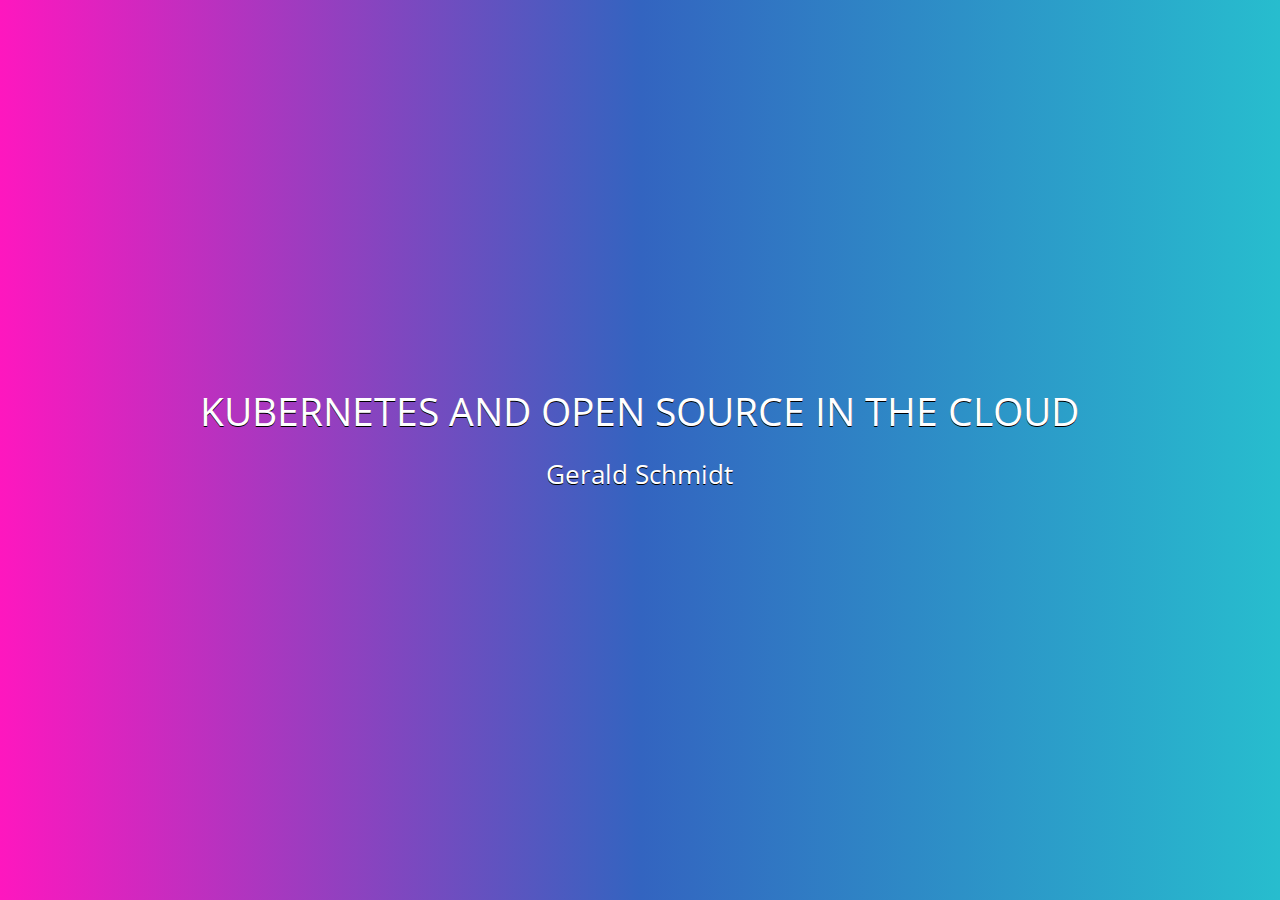
==== commit dd78a910: "updated slides" ====
--- a/deck/index.html
+++ b/deck/index.html
@@ -330,15 +330,15 @@
 <section id="preconditions-2" class="level1" data-bg="#97dce7" data-background="#97dce7">
 <h1 data-bg="#97dce7" data-background="#97dce7">PRECONDITIONS</h1>
 <div class="rendered render_a2sketch">
-<p><svg xmlns="http://www.w3.org/2000/svg" width="487" height="480" version="1.1">
-    <path fill="#ef5ba1" d="M6.093316724512261 34.5957914116676 L9.040671371267672 27.23964502605377 L17.085388500020052 25.808597413579992 L471.1891141920205 23.14569993796249 L474.7454656627651 85.35096877573596 L2.614603014671593 85.42002298401785 L2.7106466209326303 31.80407681281067"/>
-    <path fill="none" stroke="#000" stroke-width="2" d="M5.775712982661207 33.51729007959311 M4.5 34 C3.85730170811089 29.69378289187419, 8.461229722069886 26.554039287015076, 13.015554322092793 24.909467129811674 M4.932018022313423 34.69805514611435 C2.2251553341574257 25.56039830079449, 5.126267945071644 21.81047807428349, 11.952788136839317 26.781335975842012 M13.88280513851183 24.579012759041387 C112.08404474085917 23.76282093265571, 212.05763415485274 23.29889386912145, 471.32529508626624 23.655228533865255 M14.337814766022367 24.5063200953135 C184.80322371450455 26.820201997591845, 354.0687467150562 27.022393041458432, 472.20408710498907 24.34291629824734 M474.20176761345357 22.95619890505477 C473.4698869347776 37.616097149145936, 469.459521003245 50.91890908987323, 472.34758511215625 85.22245578113052 M473.3171366204639 23.84313040615016 C473.6187123273048 45.90475141843344, 473.63523127378284 67.31718698566401, 471.38166252807713 88.05857883884892 M473.01997641439465 88.46007465191573 C318.9934925673081 86.27714592467058, 162.76063750369255 84.81971012399046, 4.216169137992332 88.67025790801468 M472.6129518270247 87.93958109408196 C362.9054278115294 86.64236403981243, 253.79006490942567 86.65831459669418, 5.037711696462254 88.59391655412348 M3.113365241977135 89.70585921732727 C1.5431883054977957 69.57118978041798, 2.0598636177091687 58.34622295322842, 5.730179136811057 31.322592586374594 M3.2806397278992336 88.1647855319352 C4.80850861348139 75.82860209078791, 3.3083670766642532 62.29850980249611, 4.854199846991833 34.89570097552278"/>
-    <path fill="#f99c41" d="M7.010426895282944 89.98199803669559 L471.26760582268327 87.60018132248224 L473.4473569992275 153.87668671610808 L6.559295851350907 149.51912171088625 L5.4252142360346625 85.41881130846613"/>
-    <path fill="none" stroke="#000" stroke-width="2" d="M3.130790423307917 90.0316452777187 M4.832809494429278 87.86117553782574 C102.45971271493642 90.26849152046057, 203.26392297567435 89.44079547278628, 472.61848445349824 89.094148211849 M4.328124594731855 87.59324822171864 C146.88420727057462 89.0782591042628, 288.92155451564105 89.52008229361562, 472.5277897073716 87.9992595500402 M474.45349452303924 86.41766153117933 C471.19102482116784 109.88209616555105, 474.5477406318142 130.74374987022603, 470.80357504816277 154.70263720902585 M472.02350836083133 89.1884750846752 C471.42613959819937 113.60126438760562, 471.31508281160603 138.0661192126181, 473.4089759922084 151.4430778192691 M473.68002635682313 152.47318120140204 C323.4629926591411 152.88593094360587, 171.92587254236665 151.2614793659173, 5.059746184877087 152.3567912241383 M471.8658134926873 151.98753800559174 C288.19850866217206 152.67758950144938, 104.48507587079658 153.32586675468335, 4.121412437043795 152.2142750980447 M7.1964149883235216 151.47517198824926 C6.434032548029034 133.01872526144288, 5.9343242779060965 106.79731803724427, 6.697429034275411 86.62451723430277 M5.769053015978716 153.30839860862415 C3.0674923921975426 137.14917334134154, 3.771980238347547 123.70539497422705, 3.89901277008355 89.04035994151855"/>
-    <path fill="#fff" d="M2.4806578139032354 152.80140475445805 L474.02593314844705 150.40629448121035 L475.23908979549486 205.4898931672862 L469.64542825458483 214.95410810303147 L461.68366795353575 214.87193720118958 L2.14803312145159 217.77371662884542 L5.990507166282623 154.17565174426272"/>
-    <path fill="none" stroke="#000" stroke-width="2" d="M3.5503241918821002 150.3097322620904 M5.703242196908874 151.46519506248043 C130.72069880221676 154.07189447570192, 256.8347020907101 153.7124274567395, 472.95101968694854 152.1737522939961 M4.896246573091912 152.36471973073526 C106.02399062004662 151.73804532349033, 207.437312108132 151.86516743885136, 472.6153181516476 151.52862797397634 M471.23412525458696 151.2017881435012 C469.7182239054107 172.23993315647823, 473.68264881699935 188.2391417426348, 470.4727964764781 208.67468602286863 M472.4726052872029 151.38241054481188 C472.8058463151955 172.59181250197085, 473.980194556986 191.01867978203956, 472.6054360784772 206.61964555096114 M472.5 206 C474.96193220578135 213.3030797656373, 469.7619106822044 217.75063871641032, 462.41559669798806 214.34320522311629 M474.7618903040173 203.7107159070816 C470.5812118734299 210.97798602432647, 470.18458062988043 218.88829328416276, 464.64340471225614 215.58881181030335 M463.0843827555984 214.9973491914553 C339.1620926288108 215.22807635438386, 217.82222912121722 215.10247199468623, 3.9524611502677907 215.3419670660874 M462.82710059943184 216.05395734821994 C316.8120941469736 214.6743697137447, 170.6476016142497 214.9700763259624, 3.8687537567925916 216.34700061327234 M2.767074682418388 214.24048267823963 C3.1783412718594777 194.56204058981257, 1.893688936800987 168.77188778497074, 3.6000933793235164 150.2892659848716 M3.7875192015642822 215.12109179369654 C3.7095190737472152 200.19332784379367, 3.7853704551219565 182.22918747359435, 5.418688103897876 151.2685841570088"/>
-    <path fill="#f99c41" d="M4.64539493191478 287.4643291806704 L470.21053768217973 292.25491136696365 L471.2205663987963 415.65908794807837 L142.49769493746354 412.5921174089948 L99.34746769108023 456.9565573802146 L96.68604334855809 415.5825847070693 L4.443540908791329 413.1993702881591 L4.332889331883052 287.4067860788375"/>
-    <path fill="none" stroke="#000" stroke-width="2" d="M5.329825466386683 292.19509884437434 M3.663605421623722 288.9009304052484 C111.37461197117871 289.1348601138575, 216.23144098036062 288.9863393263414, 471.77231928899397 288.4979466254183 M4.464140792746883 289.6617623273959 C107.5656616997462 289.511510777736, 209.241549560377 289.18961753302466, 472.4893530308441 290.0167701295251 M473.96643014579206 288.2381814830544 C475.03017125120783 337.4259748859599, 475.85338947558955 386.25246842801977, 471.71675427445945 413.65505262467883 M471.46972653719274 290.3385106867958 C472.1346531474797 318.8955788117162, 471.403139331579 349.3588582727306, 472.4914770615163 414.80732770894434 M471.05496051552177 414.88968318183987 C403.9029739225938 414.2537058856949, 335.3368110171084 413.06173459253176, 145.54900941690605 415.694996857026 M472.225132574051 413.5835941630624 C366.298733818426 413.0360702952814, 259.81558438680554 412.85018952070385, 144.254573754043 414.84005462687617 M142.1024937968992 416.6592604928559 C127.41355263308887 429.8916204039844, 115.05038307176723 439.8984421829422, 97.10021635862358 454.1777760007564 M144.29840879411788 413.40766754305776 C134.01393265173922 422.25550098047177, 124.40464528395863 430.0576725795785, 99.24724084430562 454.70268570747174 M100.83215499383658 458.72870704219895 C96.5383155144089 438.91059173775454, 95.07742478889922 424.5800825590879, 97.60526139978919 411.80479156232974 M97.14598030764463 457.2987206876889 C98.7224506629572 439.4787273516853, 96.87213120476692 423.49465144992644, 97.48774448085014 413.5024190106276 M96.70153358053939 414.6298803575255 C61.29018097872831 413.6515264075376, 26.460092369433553 412.2210803855788, 5.076786057547179 413.3314493989295 M98.41415199601033 415.0954133190844 C65.79432171403404 414.12428794481065, 34.81621458787777 413.42448352060825, 4.472575512182812 415.66225763430407 M4.197343666239976 412.279622965843 C3.0240662157342197 373.0181845586041, 1.223788321849443 328.67435258342084, 4.14262244993879 291.9255727467695 M5.561291148315649 413.70358864840017 C4.146009016121761 387.66127912093407, 3.7736880401233157 358.63067700908806, 3.5796787227754976 288.4702321410514 M4.5 289.6 C4.5 289.6, 4.5 289.6, 4.5 289.6 M4.5 289.6 C4.5 289.6, 4.5 289.6, 4.5 289.6"/>
+<p><svg xmlns="http://www.w3.org/2000/svg" width="487" height="544" version="1.1">
+    <path fill="#ef5ba1" d="M6.093316724512261 18.595791411667598 L9.040671371267672 11.239645026053768 L17.085388500020052 9.808597413579992 L471.1891141920205 7.14569993796249 L474.7454656627651 69.35096877573596 L2.614603014671593 69.42002298401785 L2.7106466209326303 15.804076812810672"/>
+    <path fill="none" stroke="#000" stroke-width="2" d="M5.775712982661207 17.517290079593113 M4.5 18 C3.85730170811089 13.693782891874191, 8.461229722069886 10.554039287015076, 13.015554322092793 8.909467129811674 M4.932018022313423 18.69805514611435 C2.2251553341574257 9.560398300794489, 5.126267945071644 5.810478074283492, 11.952788136839317 10.781335975842012 M13.88280513851183 8.579012759041387 C112.08404474085917 7.762820932655712, 212.05763415485274 7.298893869121453, 471.32529508626624 7.655228533865254 M14.337814766022367 8.506320095313502 C184.80322371450455 10.820201997591843, 354.0687467150562 11.022393041458434, 472.20408710498907 8.342916298247337 M474.20176761345357 6.956198905054771 C473.4698869347776 21.616097149145936, 469.459521003245 34.91890908987323, 472.34758511215625 69.22245578113052 M473.3171366204639 7.843130406150157 C473.6187123273048 29.90475141843344, 473.63523127378284 51.31718698566401, 471.38166252807713 72.05857883884892 M473.01997641439465 72.46007465191573 C318.9934925673081 70.27714592467058, 162.76063750369255 68.81971012399046, 4.216169137992332 72.67025790801468 M472.6129518270247 71.93958109408196 C362.9054278115294 70.64236403981243, 253.79006490942567 70.65831459669418, 5.037711696462254 72.59391655412348 M3.113365241977135 73.70585921732727 C1.5431883054977957 53.57118978041799, 2.0598636177091687 42.34622295322842, 5.730179136811057 15.322592586374594 M3.2806397278992336 72.1647855319352 C4.80850861348139 59.828602090787896, 3.3083670766642532 46.29850980249611, 4.854199846991833 18.89570097552278"/>
+    <path fill="#f99c41" d="M7.010426895282944 73.98199803669559 L471.26760582268327 71.60018132248224 L473.4473569992275 137.87668671610808 L6.559295851350907 133.51912171088625 L5.4252142360346625 69.41881130846613"/>
+    <path fill="none" stroke="#000" stroke-width="2" d="M3.130790423307917 74.0316452777187 M4.832809494429278 71.86117553782574 C102.45971271493642 74.26849152046057, 203.26392297567435 73.44079547278628, 472.61848445349824 73.094148211849 M4.328124594731855 71.59324822171864 C146.88420727057462 73.0782591042628, 288.92155451564105 73.52008229361562, 472.5277897073716 71.9992595500402 M474.45349452303924 70.41766153117933 C471.19102482116784 93.88209616555105, 474.5477406318142 114.74374987022603, 470.80357504816277 138.70263720902585 M472.02350836083133 73.1884750846752 C471.42613959819937 97.60126438760562, 471.31508281160603 122.06611921261812, 473.4089759922084 135.4430778192691 M473.68002635682313 136.47318120140204 C323.4629926591411 136.88593094360587, 171.92587254236665 135.2614793659173, 5.059746184877087 136.3567912241383 M471.8658134926873 135.98753800559174 C288.19850866217206 136.67758950144938, 104.48507587079658 137.32586675468335, 4.121412437043795 136.2142750980447 M7.1964149883235216 135.47517198824926 C6.434032548029034 117.01872526144288, 5.9343242779060965 90.79731803724427, 6.697429034275411 70.62451723430277 M5.769053015978716 137.30839860862415 C3.0674923921975426 121.14917334134152, 3.771980238347547 107.70539497422705, 3.89901277008355 73.04035994151855"/>
+    <path fill="#fff" d="M2.4806578139032354 136.80140475445805 L474.02593314844705 134.40629448121035 L475.23908979549486 189.4898931672862 L469.64542825458483 198.95410810303147 L461.68366795353575 198.87193720118958 L2.14803312145159 201.77371662884542 L5.990507166282623 138.17565174426272"/>
+    <path fill="none" stroke="#000" stroke-width="2" d="M3.5503241918821002 134.3097322620904 M5.703242196908874 135.46519506248043 C130.72069880221676 138.07189447570192, 256.8347020907101 137.7124274567395, 472.95101968694854 136.1737522939961 M4.896246573091912 136.36471973073526 C106.02399062004662 135.73804532349033, 207.437312108132 135.86516743885136, 472.6153181516476 135.52862797397634 M471.23412525458696 135.2017881435012 C469.7182239054107 156.23993315647823, 473.68264881699935 172.2391417426348, 470.4727964764781 192.67468602286863 M472.4726052872029 135.38241054481188 C472.8058463151955 156.59181250197085, 473.980194556986 175.01867978203956, 472.6054360784772 190.61964555096114 M472.5 190 C474.96193220578135 197.3030797656373, 469.7619106822044 201.75063871641032, 462.41559669798806 198.34320522311629 M474.7618903040173 187.7107159070816 C470.5812118734299 194.97798602432647, 470.18458062988043 202.88829328416276, 464.64340471225614 199.58881181030335 M463.0843827555984 198.9973491914553 C339.1620926288108 199.22807635438386, 217.82222912121722 199.10247199468623, 3.9524611502677907 199.3419670660874 M462.82710059943184 200.05395734821994 C316.8120941469736 198.6743697137447, 170.6476016142497 198.9700763259624, 3.8687537567925916 200.34700061327234 M2.767074682418388 198.24048267823963 C3.1783412718594777 178.56204058981257, 1.893688936800987 152.77188778497074, 3.6000933793235164 134.2892659848716 M3.7875192015642822 199.12109179369654 C3.7095190737472152 184.19332784379367, 3.7853704551219565 166.22918747359435, 5.418688103897876 135.2685841570088"/>
+    <path fill="#f99c41" d="M4.64539493191478 287.4643291806704 L470.21053768217973 292.25491136696365 L471.2205663987963 463.65908794807837 L142.49769493746354 460.5921174089948 L99.34746769108023 520.9565573802146 L96.68604334855809 463.5825847070693 L4.443540908791329 461.1993702881591 L4.332889331883052 287.4067860788375"/>
+    <path fill="none" stroke="#000" stroke-width="2" d="M5.329825466386683 292.19509884437434 M3.663605421623722 288.9009304052484 C111.37461197117871 289.1348601138575, 216.23144098036062 288.9863393263414, 471.77231928899397 288.4979466254183 M4.464140792746883 289.6617623273959 C107.5656616997462 289.511510777736, 209.241549560377 289.18961753302466, 472.4893530308441 290.0167701295251 M473.96643014579206 288.2381814830544 C475.59410568948636 356.1406237797527, 476.4173239138681 423.6817662156053, 471.71675427445945 461.65505262467883 M471.46972653719274 290.3385106867958 C471.5189476254892 330.1737940028802, 470.7874338095885 371.91528865505865, 472.4914770615163 462.80732770894434 M471.05496051552177 462.88968318183987 C403.9029739225938 462.2537058856949, 335.3368110171084 461.06173459253176, 145.54900941690605 463.694996857026 M472.225132574051 461.5835941630624 C366.298733818426 461.0360702952814, 259.81558438680554 460.85018952070385, 144.254573754043 462.84005462687617 M142.1024937968992 464.6592604928559 C127.43469261848341 483.0757452117941, 115.07152305716177 498.26669179856157, 97.10021635862358 518.1777760007565 M144.29840879411788 461.40766754305776 C133.9019369839296 473.4820004563281, 124.292649616149 484.51067153129117, 99.24724084430562 518.7026857074718 M100.83215499383658 522.728707042199 C96.36224215888001 496.80337853283584, 94.90135143337034 476.3656561492506, 97.60526139978919 459.80479156232974 M97.14598030764463 521.298720687689 C98.65386028842622 497.34755167308356, 96.80354083023593 475.232300092723, 97.48774448085014 461.5024190106276 M96.70153358053939 462.6298803575255 C61.29018097872831 461.6515264075376, 26.460092369433553 460.2210803855788, 5.076786057547179 461.3314493989295 M98.41415199601033 463.0954133190844 C65.79432171403404 462.12428794481065, 34.81621458787777 461.42448352060825, 4.472575512182812 463.66225763430407 M4.197343666239976 460.279622965843 C2.3609773302986756 404.0252017876912, 0.5606994364138989 342.688387041595, 4.14262244993879 291.9255727467695 M5.561291148315649 461.70358864840017 C3.8668154752665083 425.08289228976105, 3.494494499268063 385.47390334674213, 3.5796787227754976 288.4702321410514 M4.5 289.6 C4.5 289.6, 4.5 289.6, 4.5 289.6 M4.5 289.6 C4.5 289.6, 4.5 289.6, 4.5 289.6"/>
     <defs xmlns="http://www.w3.org/2000/svg">
         <marker id="iPointer-76fvqpsf9hc" fill="#000" markerHeight="7" markerUnits="strokeWidth" markerWidth="8" orient="auto" refX="5" refY="5" viewBox="0 0 10 10">
             <path d="M 10 0 L 10 10 L 0 5 z"/>
@@ -359,31 +359,31 @@
         </filter>
     </defs>
     ??
-    <text id="text0" x="17.1" y="60.8" fill="#fff" stroke="none" font-family="xkcd Script" font-size="120%">
+    <text id="text0" x="17.1" y="44.8" fill="#fff" stroke="none" font-family="xkcd Script" font-size="120%">
         open source - Apache
     </text>
-    <text id="text1" x="17.1" y="124.8" fill="#fff" stroke="none" font-family="xkcd Script" font-size="120%">
+    <text id="text1" x="17.1" y="108.8" fill="#fff" stroke="none" font-family="xkcd Script" font-size="120%">
         neutral IP ownership - CNCF
     </text>
-    <text id="text2" x="17.1" y="188.8" fill="#000" stroke="none" font-family="xkcd Script" font-size="120%">
+    <text id="text2" x="17.1" y="172.8" fill="#000" stroke="none" font-family="xkcd Script" font-size="120%">
         extensibility
     </text>
     <text id="text3" x="17.1" y="316.8" fill="#fff" stroke="none" font-family="xkcd Script" font-size="120%">
         K8s would *not* be what it is today without
     </text>
-    <text id="text4" x="17.1" y="332.8" fill="#fff" stroke="none" font-family="xkcd Script" font-size="120%">
+    <text id="text4" x="17.1" y="348.8" fill="#fff" stroke="none" font-family="xkcd Script" font-size="120%">
         neutral IP ownership... K8s has spawned an entire
     </text>
-    <text id="text5" x="17.1" y="348.8" fill="#fff" stroke="none" font-family="xkcd Script" font-size="120%">
+    <text id="text5" x="17.1" y="380.8" fill="#fff" stroke="none" font-family="xkcd Script" font-size="120%">
         ecosystem *because* it can be used by consuming
     </text>
-    <text id="text6" x="17.1" y="364.8" fill="#fff" stroke="none" font-family="xkcd Script" font-size="120%">
+    <text id="text6" x="17.1" y="412.8" fill="#fff" stroke="none" font-family="xkcd Script" font-size="120%">
         projects/products without fear.
     </text>
-    <text id="text7" x="269.1" y="396.8" fill="#fff" stroke="none" font-family="xkcd Script" font-size="120%">
+    <text id="text7" x="269.1" y="444.8" fill="#fff" stroke="none" font-family="xkcd Script" font-size="120%">
         -
     </text>
-    <text id="text8" x="287.1" y="396.8" fill="#fff" stroke="none" font-family="xkcd Script" font-size="120%">
+    <text id="text8" x="287.1" y="444.8" fill="#fff" stroke="none" font-family="xkcd Script" font-size="120%">
         Matt Klein
     </text>
 </svg>
@@ -557,64 +557,63 @@
 <section id="operators" class="level1" data-bg="#fff44d" data-background="#fff44d">
 <h1 data-bg="#fff44d" data-background="#fff44d">OPERATORS</h1>
 <div class="rendered render_a2sketch">
-<p><svg xmlns="http://www.w3.org/2000/svg" width="613" height="384" version="1.1">
-    <path fill="#ef5ba1" d="M6.093316724512261 8.595791411667596 L249.54067137126768 8.739645026053768 L250.08538850002006 105.80859741357999 L3.1891141920204973 103.14569993796249 L6.7454656627651275 5.350968775735964"/>
-    <path fill="none" stroke="#000" stroke-width="2" d="M2.614603014671593 5.4200229840178515 M4.1001706005911025 6.770431269876377 C62.624281967578604 6.183791724325937, 121.19710192367506 7.236227331239663, 249.61551482789744 8.357841219111044 M3.6807576189265783 7.361510902544358 C82.48322292819968 4.777486017869613, 161.44031475410563 6.162619225443913, 247.7041555483508 7.4560753219324045 M247.1752968645007 7.636948112608616 C243.70202800088842 40.29069356209366, 248.20082699529115 72.11657746223645, 245.2493705585046 103.30976136517275 M246.15819976199546 9.277508581185248 C247.2861687235236 44.91769325941932, 246.54916157885015 79.94402384910501, 247.11374957838854 104.85088380672678 M245.21055232368627 104.84019621240854 C183.5324568642384 102.36741787190697, 120.54741313810351 105.60840023965909, 2.525655204362659 105.35367114029762 M248.13940570534297 104.7357325051096 C176.39648723306001 105.43789593846975, 107.49053277087889 106.02384310875574, 3.396322052978467 104.47509847959297 M2.075244398393261 103.21960749363788 C3.0122014943059767 73.19868136774166, 1.7658588795552208 37.4705315840154, 2.9620298907073446 8.498384752208949 M3.3841494406806305 104.6388468186 C6.729365728500212 77.42431236211522, 5.468903478035369 48.88797334078771, 4.252338657047585 7.306682620988568"/>
-    <path fill="#f99c41" d="M303.20585921732726 5.399548112865159 L532.9850979214185 5.916223425076533 L537.6740392352294 105.23017913681106 L298.8225925863746 102.59887990280986 L302.8697112336631 6.046171078475891"/>
-    <path fill="none" stroke="#000" stroke-width="2" d="M299.06127945579846 8.32957106387039 M303.68278713608447 8.597395445455568 C384.54850651677657 11.738752924055778, 466.24704896500856 8.582421433633455, 535.162831789757 8.798908810048136 M301.89011787792396 6.911638174550579 C386.806409849712 11.304440056626014, 472.2262534688312 9.86012183175626, 535.0613626130772 8.309592723787233 M536.6302737184626 8.74439259645369 C534.5265484908809 38.16381504433885, 534.362198299251 63.88159137418516, 534.1665518441125 103.2416228801092 M536.3325534652467 8.233310700332732 C536.3282484131564 30.644980578902324, 536.6862773014616 52.3771659708133, 536.1767851381076 104.97674726151963 M537.7212768784821 104.42991734648481 C477.09322872041287 107.03406023437928, 423.75790582781303 102.46996336753747, 300.28466576892714 103.19634653302494 M535.2319417264068 103.73407756518503 C446.202029869791 104.34047143518946, 355.6044160811469 103.76502002239434, 301.5523334466977 105.0977077879827 M298.70487570061016 102.08025837548921 C302.08196284494625 72.4079779021543, 303.45647242228955 39.201213620589996, 302.1553884788606 5.201737292551844 M301.5308653975866 105.39149536636796 C301.2726862733725 75.8612564607778, 302.6579791848504 46.67026867787571, 300.74516210236254 9.34820749416176"/>
-    <path fill="#fff" d="M156.97517198824926 201.86569067323725 L160.23328319597204 329.36598240311434 L158.2959987256385 335.19948689627057 L166.00232485149027 335.43075679263546 L194.94961271763458 343.60710863057676 L234.52211482101993 352.7511886897545 L274.9674244236812 350.94997791642464 L307.93792355348126 351.95113852647603 L363.89943541995257 347.01484862670196 L389.1709921137692 338.01541002744 L400.95745042842617 329.5853247267911 L403.23908979549486 199.4898931672862 L397.5758634352489 196.4520502410363 L389.80586033634825 189.30167990702483 L361.8404159339516 184.64265161023448 L327.5064983772201 180.04126027175653 L279.9487616918821 174.2775273070722 L248.50126702903998 175.50456283621872 L215.7658431414977 181.8699625279246 L181.32841955473702 184.9471286258273 L160.46383091192368 192.56690943258886 L155.46500092351562 200.99503186819675"/>
-    <path fill="none" stroke="#000" stroke-width="2" d="M157.88332931954284 197.66258091897834 M159.10927678122897 200.84841394989525 C155.91401602965271 236.14356347789143, 156.47492527418092 270.37892233192105, 155.4201343034787 329.414216061568 M157.1008940717506 198.8802140609235 C157.95797429392334 230.0822493072148, 156.49387024191822 257.42604381923303, 158.8373430114343 328.9438893273411 M157.5 328 C157.4452105744058 345.2400297036918, 257.8842889653508 359.5244070480281, 342.48593271303724 349.4978196978888 M158.98298544893186 326.6744956565308 C157.40293620268628 344.5698946206518, 261.58122203664857 358.7540890616768, 339.9925029804976 350.20979445803715 M339.75 348.7846096908265 C379.60412113017543 342.2081385190102, 402.36383018457053 336.2168192102336, 401.09524401553773 329.7506387164103 M338.0814885855912 347.3161917409655 C376.26503341914093 343.0910310277735, 399.04947371193697 338.0044306351352, 401.51791396321374 330.8882932841627 M399.3912909058601 328.9785598103641 C401.0502060376432 297.95323011602886, 402.73378994376804 272.5144581548466, 399.62995808798104 201.39209634358048 M400.3054674544481 327.80078736746447 C398.63219858815506 289.2886329364243, 400.9087556119667 249.5518733930763, 399.9021541905762 199.1335373412092 M400.5 200 C402.5285881954058 179.20737354357414, 298.9549829961572 169.07787938146296, 216.49048267823966 178.18262480187414 M398.7892659848716 199.1050636320293 C398.86129416359785 179.50330251143401, 297.5534128358206 173.07763170839038, 218.4398733846907 176.87164485896096 M218.25000000000003 179.21539030917347 C182.49514538163766 182.03974570208905, 157.64539493191478 189.28995502287447, 156.17640957650656 201.0760995828852 M215.96053768217973 181.8703016761371 C177.89511835192496 181.4235124084155, 158.93458784474228 192.52566682945087, 156.02865135861575 201.44795114029014 M157.5 200 C157.5 200, 157.5 200, 157.5 200 M157.5 200 C157.5 200, 157.5 200, 157.5 200"/>
-    <path fill="none" stroke="#000" stroke-width="2" d="M157.5 200C154.8151697288136 219.81334731602612 258.7030216799114 231.8611561664195 341.47367998070223 223.54305906175824M160.0168785213791 202.34972682616063C155.93390870551252 219.69874158250417 257.7930709264135 232.19244792433562 342.6211192492336 222.47100435848736M339.75 220.78460969082653C376.597283450837 214.67638147344093 397.93456032503974 210.7775699530323 399.8362941802974 199.21675427445945M337.68945307438554 222.26163106441808C378.50137031029277 219.05534295288675 400.4803972414876 209.51122788836798 403.34162126070623 199.93610442378602M255.5382870677505 55.82487181790362C260.00981903036376 54.19987344718252 268.135531270999 57.63166227185891 275.1527228451442 54.52926688078885M257.23872381146015 55.93015500799207C262.2599343473132 55.90056104183376 264.9580408045466 56.790062363801816 274.8024982861501 56.11891241784433M272.3599383605158 58.071820923471535C279.48598842006527 54.743775029901684 282.81158293912097 54.15666495632375 290.0217366744737 54.74004873714177M273.4583691194316 55.77579181086592C277.92278836245134 55.426357318807774 284.77055276753623 55.011036978974175 293.52943039887344 56.990412624849924"/>
-    <path fill="none" stroke="#000" stroke-width="2" d="M273.82930805909854 58.732154993836595 M271.93521551327433 56.33759122466495 C273.4753923944055 91.56035856415475, 276.2996884321693 133.16851368528734, 273.39967458968823 150.09196061528928 M273.4504661785475 55.37676497865541 C274.6564986921184 92.80793229763731, 276.56779922541506 130.86052030198186, 274.8938118955954 151.3007667902697"/>
-    <defs xmlns="http://www.w3.org/2000/svg">
-        <marker id="iPointer-jh78cdv7k6" fill="#000" markerHeight="7" markerUnits="strokeWidth" markerWidth="8" orient="auto" refX="5" refY="5" viewBox="0 0 10 10">
-            <path d="M 10 0 L 10 10 L 0 5 z"/>
-        </marker>
-        <marker id="Pointer-jh78cdv7k6" fill="#000" markerHeight="7" markerUnits="strokeWidth" markerWidth="8" orient="auto" refX="5" refY="5" viewBox="0 0 10 10">
-            <path d="M 0 0 L 10 5 L 0 10 z"/>
-        </marker>
-        <filter id="dsFilterNoBlur" width="150%" height="150%">
-            <feOffset dx="3" dy="3" in="SourceGraphic" result="offOut"/>
-            <feColorMatrix in="offOut" result="matrixOut" type="matrix" values="0.2 0 0 0 0 0 0.2 0 0 0 0 0 0.2 0 0 0 0 0 1 0"/>
-            <feBlend in="SourceGraphic" in2="matrixOut" mode="normal"/>
-        </filter>
-        <filter id="dsFilter" width="150%" height="150%">
-            <feOffset dx="3" dy="3" in="SourceGraphic" result="offOut"/>
-            <feColorMatrix in="offOut" result="matrixOut" type="matrix" values="0.2 0 0 0 0 0 0.2 0 0 0 0 0 0.2 0 0 0 0 0 1 0"/>
-            <feGaussianBlur in="matrixOut" result="blurOut" stdDeviation="3"/>
-            <feBlend in="SourceGraphic" in2="blurOut" mode="normal"/>
-        </filter>
-    </defs>
-    <g xmlns="http://www.w3.org/2000/svg" id="lines-jh78cdv7k6" fill="none" stroke="#000" stroke-width="2">
-        <g id="group694">
-            <path id="path694" marker-end="url(#Pointer-jh78cdv7k6)" marker-start="url(#iPointer-jh78cdv7k6)" d="M 256.5 56 L 274.5 56 L 292.5 56"/>
-        </g>
-        <g id="group742">
-            <path id="path742" marker-end="url(#Pointer-jh78cdv7k6)" d="M 274.5 56 L 274.5 152"/>
+<p><svg xmlns="http://www.w3.org/2000/svg" width="613" height="480" version="1.1">
+    <path fill="#ef5ba1" d="M6.093316724512261 8.595791411667596 L249.54067137126768 8.739645026053768 L250.08538850002006 153.80859741358 L3.1891141920204973 151.1456999379625 L6.7454656627651275 5.350968775735964"/>
+    <path fill="none" stroke="#000" stroke-width="2" d="M2.614603014671593 5.4200229840178515 M4.1001706005911025 6.770431269876377 C62.624281967578604 6.183791724325937, 121.19710192367506 7.236227331239663, 249.61551482789744 8.357841219111044 M3.6807576189265783 7.361510902544358 C82.48322292819968 4.777486017869613, 161.44031475410563 6.162619225443913, 247.7041555483508 7.4560753219324045 M247.1752968645007 7.636948112608616 C243.05288869836963 56.80286563955597, 247.55168769277236 105.14092161716107, 245.2493705585046 151.30976136517273 M246.15819976199546 9.277508581185248 C247.49409449789556 63.011688429231434, 246.75708735322212 116.13201418872923, 247.11374957838854 152.85088380672678 M245.21055232368627 152.84019621240853 C183.5324568642384 150.36741787190698, 120.54741313810351 153.6084002396591, 2.525655204362659 153.35367114029762 M248.13940570534297 152.73573250510958 C176.39648723306001 153.43789593846975, 107.49053277087889 154.02384310875576, 3.396322052978467 152.47509847959296 M2.075244398393261 151.21960749363788 C2.581393621999538 105.05866632315447, 1.335051007248782 53.19050149484101, 2.9620298907073446 8.498384752208949 M3.3841494406806305 152.6388468186 C7.250903449240053 111.48132430501245, 5.99044119877521 69.00199722658216, 4.252338657047585 7.306682620988568"/>
+    <path fill="#f99c41" d="M303.20585921732726 5.399548112865159 L532.9850979214185 5.916223425076533 L537.6740392352294 153.23017913681105 L298.8225925863746 150.59887990280987 L302.8697112336631 6.046171078475891"/>
+    <path fill="none" stroke="#000" stroke-width="2" d="M299.06127945579846 8.32957106387039 M303.68278713608447 8.597395445455568 C384.54850651677657 11.738752924055778, 466.24704896500856 8.582421433633455, 535.162831789757 8.798908810048136 M301.89011787792396 6.911638174550579 C386.806409849712 11.304440056626014, 472.2262534688312 9.86012183175626, 535.0613626130772 8.309592723787233 M536.6302737184626 8.74439259645369 C533.9091235556334 52.03877709292356, 533.7447733640034 91.63151547135459, 534.1665518441125 151.24162288010922 M536.3325534652467 8.233310700332732 C536.7117180327591 41.968287652330034, 537.0697469210643 75.02378011766874, 536.1767851381076 152.97674726151962 M537.7212768784821 152.4299173464848 C477.09322872041287 155.03406023437927, 423.75790582781303 150.46996336753747, 300.28466576892714 151.19634653302495 M535.2319417264068 151.73407756518503 C446.202029869791 152.34047143518947, 355.6044160811469 151.76502002239437, 301.5523334466977 153.0977077879827 M298.70487570061016 150.08025837548922 C301.75549306942116 104.21839352529923, 303.13000264676447 54.82204486687988, 302.1553884788606 5.201737292551844 M301.5308653975866 153.39149536636796 C301.5766460917086 109.55551967508725, 302.96193900318644 66.05879510649464, 300.74516210236254 9.34820749416176"/>
+    <path fill="#fff" d="M156.97517198824926 259.4656906732373 L160.23328319597204 425.36598240311434 L158.2959987256385 432.70010425486913 L166.00232485149027 434.30183398088496 L184.59719572544708 441.80430980150635 L220.78810603195743 453.6367898153228 L259.4536304783687 453.82980550891057 L292.12749874879376 455.6936086110129 L323.1528839386046 455.04013577794603 L363.0820676936887 446.8157721212224 L385.7480197082564 438.0062944812104 L400.8541710992012 429.64502592123654 L400.14542825458483 425.45410810303144 L399.68366795353575 256.4719372011896 L395.57846830211565 252.8710414082517 L392.1126995490951 247.33431726184858 L363.2427070043821 233.63934773789623 L325.1803441774775 227.63134994253582 L278.41428064149767 229.01270577722752 L248.15703661701355 226.84021663177447 L217.0080508718522 229.40894051355616 L180.4732979237391 239.63448918569367 L162.08910935961435 247.12195013622406 L156.7420418036405 257.5191458316171"/>
+    <path fill="none" stroke="#000" stroke-width="2" d="M159.24838473485616 259.209276781229 M156.526671941946 258.1088258414937 C154.14364886773032 313.9762189638027, 154.21535079967282 367.2141871494188, 156.23412525458698 423.2017881435012 M156.69215418115056 256.5863982382391 C159.92935671140535 295.1544335943176, 159.95998005648966 331.1776935374842, 157.4726052872029 423.3824105448119 M157.5 424 C158.98298544893186 446.6922668548192, 258.96087215695445 464.268169299141, 338.8842889653508 452.52218564824204 M157.41559669798806 422.3432052231163 C158.18453061786838 450.0310057221603, 261.3511738496199 460.39620149036256, 342.58122203664857 451.75186766189074 M339.75 451.0199925980745 C375.67371941174935 443.97823144564614, 401.3851425767076 437.6582457826675, 402.36383018457053 423.64244505243767 M338.81330660259374 449.7970433944614 C374.8886209796451 442.36441212758615, 401.9327130984272 433.8716709468738, 399.04947371193697 425.43005647733924 M401.018457899012 425.80749788443245 C400.59934292589895 369.6566551848453, 401.6990200855963 313.34872967746225, 398.84308699642935 257.2109349088962 M401.43330728872354 424.4513956575644 C402.1373217497628 375.5813217736317, 401.85540889830645 328.37918611119534, 401.5142940977029 256.4412910788211 M400.5 257.6 C398.7892659848716 232.6872924337409, 299.4151072910354 216.5330822808574, 217.9549829961572 229.68010078124905 M399.0750384031286 255.8421835873931 C398.9778710129825 234.8197433220296, 301.3629826389651 216.8888653639016, 216.55341283582067 233.67985310817647 M218.25000000000003 230.58000740192554 C178.3683068560216 238.80826197145652, 156.22056639879628 247.7124015429437, 157.64539493191478 255.4643291806704 M215.84769493746356 228.77212481092036 C179.0317190246837 237.5133230176226, 157.43507204511002 245.0725894262483, 158.93458784474228 258.70004098724684 M157.5 257.6 C157.5 257.6, 157.5 257.6, 157.5 257.6 M157.5 257.6 C157.5 257.6, 157.5 257.6, 157.5 257.6"/>
+    <path fill="none" stroke="#000" stroke-width="2" d="M157.5 257.6C160.0168785213791 283.96749802444907 261.24662543411614 298.0953083430108 339.7030216799114 286.4589347666335M156.13818148305435 258.6639417116836C156.73673830734202 280.71703861391677 257.8933105183807 294.53468088795796 338.7930709264135 286.7902265245496M339.75 284.61999259807453C375.28168390054367 280.52367076909877 402.97097500930977 268.69112503451385 397.93456032503974 259.80319579523643M340.7579473775084 286.8442711554295C374.3524871986955 276.27706239837903 400.4871734357818 266.32879201786915 400.4803972414876 258.5368537305721M257.3498715291312 73.69578580900634C262.4276312865039 70.70286718235586 266.00207102699994 71.4537278512926 272.36184896873334 73.4774476229203M255.65482059843168 72.57624726067516C262.1027197261388 72.18156323010291 266.5444287557032 70.80377302086323 275.51666722178516 70.9299691802579M273.6001947227612 70.35999840068078C278.90160876266765 70.84533788971589 287.1663693817507 71.02242498198628 290.71380157750406 69.91673823886318M275.5325167598751 70.83241713672459C280.6091329858248 73.14086512953828 284.357593800497 73.37992225191482 293.7279181689895 71.5032478074528M276.82955743755304 72.8573796816374C273.0830418855533 110.03523478518619 276.7808086712429 153.4881196132694 273.33956823209957 197.900932357095M275.79904501414677 71.44949372796255C274.11012483108357 104.0026180236906 273.83125311425096 137.3813148606394 273.9414592366302 200.94508999358368"/>
+    <defs xmlns="http://www.w3.org/2000/svg">
+        <marker id="iPointer-1mfgf8776es" fill="#000" markerHeight="7" markerUnits="strokeWidth" markerWidth="8" orient="auto" refX="5" refY="5" viewBox="0 0 10 10">
+            <path d="M 10 0 L 10 10 L 0 5 z"/>
+        </marker>
+        <marker id="Pointer-1mfgf8776es" fill="#000" markerHeight="7" markerUnits="strokeWidth" markerWidth="8" orient="auto" refX="5" refY="5" viewBox="0 0 10 10">
+            <path d="M 0 0 L 10 5 L 0 10 z"/>
+        </marker>
+        <filter id="dsFilterNoBlur" width="150%" height="150%">
+            <feOffset dx="3" dy="3" in="SourceGraphic" result="offOut"/>
+            <feColorMatrix in="offOut" result="matrixOut" type="matrix" values="0.2 0 0 0 0 0 0.2 0 0 0 0 0 0.2 0 0 0 0 0 1 0"/>
+            <feBlend in="SourceGraphic" in2="matrixOut" mode="normal"/>
+        </filter>
+        <filter id="dsFilter" width="150%" height="150%">
+            <feOffset dx="3" dy="3" in="SourceGraphic" result="offOut"/>
+            <feColorMatrix in="offOut" result="matrixOut" type="matrix" values="0.2 0 0 0 0 0 0.2 0 0 0 0 0 0.2 0 0 0 0 0 1 0"/>
+            <feGaussianBlur in="matrixOut" result="blurOut" stdDeviation="3"/>
+            <feBlend in="SourceGraphic" in2="blurOut" mode="normal"/>
+        </filter>
+    </defs>
+    <g xmlns="http://www.w3.org/2000/svg" id="lines-1mfgf8776es" fill="none" stroke="#000" stroke-width="2">
+        <g id="group863">
+            <path id="path863" marker-end="url(#Pointer-1mfgf8776es)" marker-start="url(#iPointer-1mfgf8776es)" d="M 256.5 72 L 274.5 72 L 292.5 72"/>
+        </g>
+        <g id="group923">
+            <path id="path923" marker-end="url(#Pointer-1mfgf8776es)" d="M 274.5 72 L 274.5 200"/>
         </g>
     </g>
-    <text id="text0" x="8.1" y="60.8" fill="#fff" stroke="none" font-family="xkcd Script" font-size="120%">
+    <text id="text0" x="8.1" y="76.8" fill="#fff" stroke="none" font-family="xkcd Script" font-size="120%">
         Custom Resource Definition
     </text>
-    <text id="text2" x="26.1" y="76.8" fill="#fff" stroke="none" font-family="xkcd Script" font-size="120%">
+    <text id="text2" x="26.1" y="108.8" fill="#fff" stroke="none" font-family="xkcd Script" font-size="120%">
         (e.g. &quot;VaultService&quot;)
     </text>
-    <text id="text1" x="377.1" y="60.8" fill="#fff" stroke="none" font-family="xkcd Script" font-size="120%">
+    <text id="text1" x="377.1" y="76.8" fill="#fff" stroke="none" font-family="xkcd Script" font-size="120%">
         Controller
     </text>
-    <text id="text3" x="314.1" y="76.8" fill="#fff" stroke="none" font-family="xkcd Script" font-size="120%">
+    <text id="text3" x="314.1" y="108.8" fill="#fff" stroke="none" font-family="xkcd Script" font-size="120%">
         (backup, upgrade, etc.)
     </text>
-    <text id="text4" x="188.1" y="252.8" fill="#000" stroke="none" font-family="xkcd Script" font-size="120%">
+    <text id="text4" x="188.1" y="316.8" fill="#000" stroke="none" font-family="xkcd Script" font-size="120%">
         Cluster state (etcd)
     </text>
-    <text id="text5" x="197.1" y="268.8" fill="#000" stroke="none" font-family="xkcd Script" font-size="120%">
+    <text id="text5" x="197.1" y="348.8" fill="#000" stroke="none" font-family="xkcd Script" font-size="120%">
         PersistentVolumes
     </text>
-    <text id="text6" x="233.1" y="284.8" fill="#000" stroke="none" font-family="xkcd Script" font-size="120%">
+    <text id="text6" x="233.1" y="380.8" fill="#000" stroke="none" font-family="xkcd Script" font-size="120%">
         ConfigMaps
     </text>
-    <text id="text7" x="251.1" y="300.8" fill="#000" stroke="none" font-family="xkcd Script" font-size="120%">
+    <text id="text7" x="251.1" y="412.8" fill="#000" stroke="none" font-family="xkcd Script" font-size="120%">
         Secrets
     </text>
 </svg>
@@ -675,8 +674,8 @@
 <section id="soul-searching-at-the-bazaar" class="level1 light-on-dark" data-bg="#6a2469" data-background="#6a2469">
 <h1 class="light-on-dark" data-bg="#6a2469" data-background="#6a2469">SOUL-SEARCHING AT THE BAZAAR</h1>
 </section>
-<section id="a-very-public-breakup" class="level1" data-bg="#97dce7" data-background="#97dce7">
-<h1 data-bg="#97dce7" data-background="#97dce7">A VERY PUBLIC BREAKUP</h1>
+<section id="splitting-the-soul-of-open-source" class="level1" data-bg="#97dce7" data-background="#97dce7">
+<h1 data-bg="#97dce7" data-background="#97dce7">SPLITTING THE SOUL OF OPEN SOURCE</h1>
 <div class="rendered render_a2sketch">
 <p><svg xmlns="http://www.w3.org/2000/svg" width="658" height="336" version="1.1">
     <path fill="#fff" d="M51.09331672451226 8.595791411667596 L591.5406713712676 8.739645026053768 L592.08538850002 297.80859741358 L48.1891141920205 295.1456999379625 L51.74546566276513 5.350968775735964"/>
@@ -732,8 +731,8 @@
 </svg>
 </p>
 </div>
-<p>AWS perfected the use of services based on open source products.</p>
-<p>In 2016 MongoDB responded with the <a href="https://www.mongodb.com/community/licensing">Server Side Public License</a>.</p>
+<p>AWS perfected the use of proprietary services based on open source products, putting commercial vendors creating and supporting those products on notice.</p>
+<p>In 2016 MongoDB Inc. responded with the <a href="https://www.mongodb.com/community/licensing">Server Side Public License</a>.</p>
 <aside class="notes" data-markdown>
 <p>In a way AWS itself can be seen as “Linux as a service”. RDS is a particularly egregious example. The risk to open source vendors like MongoDB, Redis Labs, and so on is real, no matter what the Software Engineering Daily says. You cannot out-innovate an unregulated monopoly on which you depend for oxygen.</p>
 As we are on the subject of splitting souls, this is as close as we have come to splitting the soul of open source.
@@ -795,9 +794,9 @@
 <section id="infrastructure-as-codedata" class="level1" data-bg="#97dce7" data-background="#97dce7">
 <h1 data-bg="#97dce7" data-background="#97dce7">INFRASTRUCTURE AS <del>CODE</del>DATA</h1>
 <div class="rendered render_a2sketch">
-<p><svg xmlns="http://www.w3.org/2000/svg" width="613" height="256" version="1.1">
-    <path fill="#ef5ba1" d="M6.093316724512261 50.1957914116676 L600.5406713712676 50.339645026053766 L601.08538850002 176.20859741358 L181.3891141920205 173.5456999379625 L125.54546566276512 213.35096877573596 L121.41460301467158 171.82002298401787 L2.7106466209326303 172.20407681281068 L5.775712982661207 49.11729007959311"/>
-    <path fill="none" stroke="#000" stroke-width="2" d="M3.015554322092794 50.509467129811675 M5.52161571480603 49.77280720892537 C169.34483686622676 47.968072355168566, 334.5986508245506 48.06280877162703, 597.8833269452039 48.6584120388655 M4.5985899572574995 49.33733013285615 C142.55586032801432 47.347639126254954, 280.2437112721468 47.823647917920766, 598.4273896225217 49.1000613211852 M596.2493705585046 48.90976136517275 C601.9022724103288 84.63637189374131, 601.441961053119 115.25642852504062, 601.0550171623705 173.14063434955938 M598.1137495783885 50.45088380672678 C596.2724703701 94.16794996663667, 597.1262822804741 136.10754731447233, 599.0071801215937 174.32379255607813 M597.2121886965684 175.28296279325497 C514.8370250936658 176.4914531225148, 432.2589492617625 176.50930278774652, 183.6597965243718 173.19157248215095 M597.7801009536616 174.70989379039312 C472.2944022261319 176.60568162206616, 346.1981999774524 175.46575102115884, 182.48918533021393 174.23084343977314 M181.16202989070734 174.89838475220895 C161.08694368820306 186.31895465299576, 141.60386720387837 200.93727010676258, 124.57769363719999 218.37258057404105 M182.45233865704756 173.70668262098857 C160.14270725090975 189.86519845988988, 134.65295978199433 206.49696473134873, 124.38701961761471 216.61508956840552 M121.34617107847589 213.56127945579846 C123.92100404408593 208.85452373624148, 126.24431678691508 197.35210310570778, 125.88837885523971 175.10839969398367 M122.68380291134163 215.80009066124111 C123.25150970539488 201.79683188792924, 123.80747913145659 184.47653791519346, 123.76260711801733 173.1094056542331 M121.90626064750104 173.3597155685413 C94.20359920920717 172.626906327962, 61.06611736820828 175.5036198327818, 5.630273718462559 175.14439259645368 M123.49087158992315 173.73327592205624 C86.17173553535969 173.56027784257884, 50.60074323144893 173.71621459962577, 5.332553465246747 174.63331070033274 M2.667875354204898 175.75357027621504 C6.455533215844737 134.83113403767058, 3.779343400627733 99.19206717964698, 7.134020518468605 50.109801872452955 M3.1452343445995212 173.67942001907687 C2.3370627423991968 145.70968344143552, 2.60674399922353 115.05295426377342, 4.182132831062336 49.28466553791241 M4.5 49.6 C4.5 49.6, 4.5 49.6, 4.5 49.6 M4.5 49.6 C4.5 49.6, 4.5 49.6, 4.5 49.6"/>
+<p><svg xmlns="http://www.w3.org/2000/svg" width="613" height="288" version="1.1">
+    <path fill="#ef5ba1" d="M6.093316724512261 56.5957914116676 L600.5406713712676 56.739645026053765 L601.08538850002 201.80859741358 L181.3891141920205 199.1456999379625 L125.54546566276512 245.35096877573596 L121.41460301467158 197.42002298401786 L2.7106466209326303 197.80407681281068 L5.775712982661207 55.51729007959311"/>
+    <path fill="none" stroke="#000" stroke-width="2" d="M3.015554322092794 56.909467129811674 M5.52161571480603 56.17280720892537 C169.34483686622676 54.368072355168565, 334.5986508245506 54.46280877162703, 597.8833269452039 55.0584120388655 M4.5985899572574995 55.73733013285615 C142.55586032801432 53.74763912625495, 280.2437112721468 54.223647917920765, 598.4273896225217 55.5000613211852 M596.2493705585046 55.30976136517275 C602.0941865479604 96.29329720151436, 601.6338751907506 132.17027914058673, 601.0550171623705 198.74063434955937 M598.1137495783885 56.85088380672678 C596.0100658958804 107.3286853994985, 596.8638778062545 156.029018180196, 599.0071801215937 199.92379255607813 M597.2121886965684 200.88296279325496 C514.8370250936658 202.0914531225148, 432.2589492617625 202.10930278774651, 183.6597965243718 198.79157248215097 M597.7801009536616 200.30989379039312 C472.2944022261319 202.20568162206615, 346.1981999774524 201.06575102115883, 182.48918533021393 199.83084343977313 M181.16202989070734 200.49838475220895 C161.02702287617643 214.17694584314802, 141.54394639185173 231.05325248706708, 124.57769363719999 250.37258057404105 M182.45233865704756 199.30668262098857 C160.13796024524933 217.9841874776365, 134.6482127763339 237.13494276684202, 124.38701961761471 248.61508956840552 M121.34617107847589 245.56127945579846 C123.96583988719603 239.54650257364156, 126.28915263002517 226.73606078050798, 125.88837885523971 200.70839969398367 M122.68380291134163 247.80009066124111 C123.17117604474583 231.4673685848331, 123.72714547080754 211.81761130900122, 123.76260711801733 198.70940565423308 M121.90626064750104 198.9597155685413 C94.20359920920717 198.22690632796198, 61.06611736820828 201.1036198327818, 5.630273718462559 200.74439259645368 M123.49087158992315 199.33327592205623 C86.17173553535969 199.16027784257884, 50.60074323144893 199.31621459962577, 5.332553465246747 200.23331070033274 M2.667875354204898 201.35357027621504 C6.455846860891732 154.58705288482307, 3.7796570456747287 113.10390487395198, 7.134020518468605 56.509801872452954 M3.1452343445995212 199.27942001907687 C2.077609570332716 166.7129462655525, 2.347290827157049 131.45947991200737, 4.182132831062336 55.68466553791241 M4.5 56 C4.5 56, 4.5 56, 4.5 56 M4.5 56 C4.5 56, 4.5 56, 4.5 56"/>
     <defs xmlns="http://www.w3.org/2000/svg">
         <marker id="iPointer-79emj0ou077" fill="#000" markerHeight="7" markerUnits="strokeWidth" markerWidth="8" orient="auto" refX="5" refY="5" viewBox="0 0 10 10">
             <path d="M 10 0 L 10 10 L 0 5 z"/>
@@ -821,16 +820,16 @@
     <text id="text0" x="26.1" y="92.8" fill="#fff" stroke="none" font-family="xkcd Script" font-size="120%">
         Declarative configuration is about treating infrastructure as
     </text>
-    <text id="text1" x="26.1" y="108.8" fill="#fff" stroke="none" font-family="xkcd Script" font-size="120%">
+    <text id="text1" x="26.1" y="124.8" fill="#fff" stroke="none" font-family="xkcd Script" font-size="120%">
         data, which is more portable than code, and enables workflows
     </text>
-    <text id="text2" x="26.1" y="124.8" fill="#fff" stroke="none" font-family="xkcd Script" font-size="120%">
+    <text id="text2" x="26.1" y="156.8" fill="#fff" stroke="none" font-family="xkcd Script" font-size="120%">
         that manipulate desired state based on policy.
     </text>
-    <text id="text3" x="296.1" y="156.8" fill="#fff" stroke="none" font-family="xkcd Script" font-size="120%">
+    <text id="text3" x="323.1" y="188.8" fill="#fff" stroke="none" font-family="xkcd Script" font-size="120%">
         -
     </text>
-    <text id="text4" x="314.1" y="156.8" fill="#fff" stroke="none" font-family="xkcd Script" font-size="120%">
+    <text id="text4" x="341.1" y="188.8" fill="#fff" stroke="none" font-family="xkcd Script" font-size="120%">
         Kelsey Hightower (2019)
     </text>
 </svg>
@@ -991,8 +990,8 @@
 <aside class="notes" data-markdown>
 </aside>
 </section>
-<section id="complexity" class="level1" data-bg="#97dce7" data-background="#97dce7">
-<h1 data-bg="#97dce7" data-background="#97dce7">COMPLEXITY</h1>
+<section id="configuration" class="level1" data-bg="#97dce7" data-background="#97dce7">
+<h1 data-bg="#97dce7" data-background="#97dce7">CONFIGURATION</h1>
 <div class="rendered render_a2sketch">
 <p><svg xmlns="http://www.w3.org/2000/svg" width="946" height="656" version="1.1">
     <path fill="#fff" d="M51.09331672451226 8.595791411667596 L591.5406713712676 8.739645026053768 L592.08538850002 297.80859741358 L48.1891141920205 295.1456999379625 L51.74546566276513 5.350968775735964"/>
@@ -1145,11 +1144,11 @@
 <section id="native-resources" class="level1" data-bg="#97dce7" data-background="#97dce7">
 <h1 data-bg="#97dce7" data-background="#97dce7">NATIVE RESOURCES</h1>
 <div class="rendered render_a2sketch">
-<p><svg xmlns="http://www.w3.org/2000/svg" width="802" height="416" version="1.1">
-    <path fill="#ef5ba1" d="M6.093316724512261 53.395791411667595 L636.5406713712676 53.53964502605376 L637.08538850002 141.00859741358 L192.1891141920205 138.34569993796248 L132.74546566276513 165.35096877573596 L128.6146030146716 136.62002298401785 L2.7106466209326303 137.00407681281067 L5.775712982661207 52.31729007959311"/>
-    <path fill="none" stroke="#000" stroke-width="2" d="M3.015554322092794 53.70946712981167 M5.52161571480603 52.97280720892537 C179.31851049094078 51.12286381517953, 354.54599807397864 51.217600231637995, 633.8833269452039 51.858412038865495 M4.5985899572574995 52.53733013285615 C150.9079476160331 50.44391721989256, 296.9478858481844 50.919926011558374, 634.4273896225217 52.3000613211852 M632.2493705585046 52.109761365172744 C637.5184441350657 77.3225212781952, 637.0581327778559 97.42872729394838, 637.0550171623705 137.94063434955936 M634.1137495783885 53.650883806726775 C632.7972793185393 83.84647910091297, 633.6510912289134 112.26460558302497, 635.0071801215937 139.12379255607812 M633.3123081641818 140.0143178259779 C545.7899929906954 141.20013009726742, 458.0805407753694 141.21659205998768, 194.38517820351908 138.08552034502029 M633.8360687100112 139.4858014398848 C500.607643426693 141.33038474477874, 366.8161775442777 140.2790767895765, 193.30557488390696 139.04399432974287 M191.96202989070736 139.69838475220894 C170.73666526779567 146.56752292441382, 149.98346873901033 156.66985599787617, 131.7776936372 170.37258057404105 M193.25233865704757 138.50668262098856 C169.53526993974813 149.6509777448877, 142.6285911483502 161.24476598085332, 131.58701961761471 168.61508956840552 M128.54617107847588 165.56127945579846 C131.03133235786578 163.47056606144127, 133.35464510069494 154.5841877561074, 133.0883788552397 139.90839969398365 M129.88380291134163 167.80009066124111 C130.61217702669302 158.45575849412148, 131.1681464527547 145.79439112757797, 130.96260711801733 137.90940565423307 M129.10626064750105 138.1597155685413 C99.59568167178513 137.33800805319154, 64.6502822933642 140.21472155801135, 5.630273718462559 139.94439259645367 M130.69087158992315 138.53327592205622 C91.14451881386304 138.36377157668966, 53.34630978845561 138.5197083337366, 5.332553465246747 139.43331070033273 M2.667875354204898 140.55357027621503 C6.454905925750744 111.31929634336556, 3.778716110533741 87.36839179103698, 7.134020518468605 53.30980187245295 M3.1452343445995212 138.47942001907685 C2.855969086532161 119.70315779320157, 3.125650343356494 98.23990296730551, 4.182132831062336 52.484665537912406 M4.5 52.8 C4.5 52.8, 4.5 52.8, 4.5 52.8 M4.5 52.8 C4.5 52.8, 4.5 52.8, 4.5 52.8"/>
-    <path fill="#6a2469" d="M110.82953327340074 232.94546006431773 L743.6001190963565 231.7864316412757 L740.9903242047251 330.6964149883235 L615.9751719882493 329.8656906732373 L619.233283195972 361.36598240311434 L551.7264339063025 330.1974290342754 L111.12451723430277 325.86049949847074 L113.6419955301346 230.47604361196574"/>
-    <path fill="none" stroke="#000" stroke-width="2" d="M115.03810603195743 234.61679721724832 M112.75985700236036 231.51921021606685 C254.31418123604234 232.10596772942492, 394.78434846743824 233.52407786324247, 741.8625177924841 233.09563591819796 M112.33673359070715 231.77438744023792 C289.55220288823 230.52256711594944, 467.84329396113594 230.6029541390329, 742.3100648383764 231.66194645241808 M745.1545722187511 230.82012255451355 C741.4590697097831 256.6929753285607, 740.7558413628916 281.8348498369327, 743.4950318681967 328.38332931954284 M743.3741923674281 232.80463839061449 C742.5603870406951 252.01887307092036, 742.7404376820863 273.08531941539593, 742.7544129207469 326.96006715173934 M741.234125254587 327.2017881435012 C696.096455844791 329.11733071362954, 655.8969084793237 326.1891226096193, 614.4727964764782 330.6746860228686 M742.4726052872029 327.3824105448119 C695.7721405366055 329.200418829533, 650.6514848323262 327.78657013271464, 616.6054360784772 328.61964555096114 M617.1364130989707 328.59524401553773 C617.985551552109 339.7654293874322, 613.9456287427803 348.87090835140043, 616.1424450524377 358.3314885855912 M616.0316533012968 327.38852539819345 C616.0109592087675 336.5435717431014, 615.5748359224849 342.5035129546377, 617.1229187384466 359.4456454529301 M617.018457899012 361.80749788443245 C594.7146186757999 350.2326635185518, 574.712536262178 338.9418251009164, 551.8430869964293 327.6109349088962 M617.4333072887235 360.4513956575644 C598.3284509522143 350.4540687645515, 580.0429949471679 341.65949182977386, 554.5142940977029 326.8412910788211 M553.0540754022621 328.0822688684621 C424.8310132601296 325.4103989598821, 297.31715929649334 325.3853199771217, 113.84310977326201 327.3404877170157 M553.5362233443894 327.4679240976822 C403.6810404224056 327.0542297304453, 254.68410812235237 326.70647763384045, 111.90149548225182 327.5495884701952 M113.68258470706932 327.9435409087913 C110.8402227456561 294.7558572481794, 109.84763853633446 262.67576129897935, 115.09509884437429 229.92809058621134 M111.72886234792604 329.21902396638217 C111.75361137936993 295.89509405010614, 111.58977937719278 262.5629919374088, 111.28433440945591 230.8714747810198 M112.5 232 C112.5 232, 112.5 232, 112.5 232 M112.5 232 C112.5 232, 112.5 232, 112.5 232"/>
+<p><svg xmlns="http://www.w3.org/2000/svg" width="802" height="464" version="1.1">
+    <path fill="#ef5ba1" d="M6.093316724512261 56.5957914116676 L636.5406713712676 56.739645026053765 L637.08538850002 153.80859741358 L192.1891141920205 151.1456999379625 L132.74546566276513 181.35096877573596 L128.6146030146716 149.42002298401786 L2.7106466209326303 149.80407681281068 L5.775712982661207 55.51729007959311"/>
+    <path fill="none" stroke="#000" stroke-width="2" d="M3.015554322092794 56.909467129811674 M5.52161571480603 56.17280720892537 C179.31851049094078 54.32286381517953, 354.54599807397864 54.417600231638, 633.8833269452039 55.0584120388655 M4.5985899572574995 55.73733013285615 C150.9079476160331 53.643917219892565, 296.9478858481844 54.11992601155838, 634.4273896225217 55.5000613211852 M632.2493705585046 55.30976136517275 C637.6144012038815 83.15098393208173, 637.1540898466717 105.88565260172145, 637.0550171623705 150.74063434955937 M634.1137495783885 56.85088380672678 C632.6660770814294 90.4268468173439, 633.5198889918036 122.22534101588681, 635.0071801215937 151.92379255607813 M633.3123081641818 152.81431782597792 C545.7899929906954 154.00013009726743, 458.0805407753694 154.0165920599877, 194.38517820351908 150.8855203450203 M633.8360687100112 152.2858014398848 C500.607643426693 154.13038474477875, 366.8161775442777 153.0790767895765, 193.30557488390696 151.84399432974288 M191.96202989070736 152.49838475220895 C170.70670486178238 160.49651851948997, 149.95350833299702 171.72784718802842, 131.7776936372 186.37258057404105 M193.25233865704757 151.30668262098857 C169.53289643691792 163.71047225376105, 142.62621764552 176.56375499859996, 131.58701961761471 184.61508956840552 M128.54617107847588 181.56127945579846 C131.05375027942083 178.81655548014132, 133.37706302224998 169.2761665935075, 133.0883788552397 152.70839969398367 M129.88380291134163 183.80009066124111 C130.5720101963685 173.29102684257342, 131.1279796224302 159.46492782448183, 130.96260711801733 150.70940565423308 M129.10626064750105 150.9597155685413 C99.59568167178513 150.13800805319156, 64.6502822933642 153.01472155801136, 5.630273718462559 152.74439259645368 M130.69087158992315 151.33327592205623 C91.14451881386304 151.16377157668967, 53.34630978845561 151.3197083337366, 5.332553465246747 152.23331070033274 M2.667875354204898 153.35357027621504 C6.455062748274242 121.19725576694182, 3.778872933057239 94.32431063818949, 7.134020518468605 56.509801872452954 M3.1452343445995212 151.27942001907687 C2.7262425004989197 130.20478920526006, 2.995923757323253 106.4431657914225, 4.182132831062336 55.68466553791241 M4.5 56 C4.5 56, 4.5 56, 4.5 56 M4.5 56 C4.5 56, 4.5 56, 4.5 56"/>
+    <path fill="#6a2469" d="M110.82953327340074 255.34546006431773 L743.6001190963565 254.1864316412757 L740.9903242047251 372.29641498832353 L615.9751719882493 371.4656906732373 L619.233283195972 409.36598240311434 L551.7264339063025 371.7974290342754 L111.12451723430277 367.46049949847077 L113.6419955301346 252.87604361196574"/>
+    <path fill="none" stroke="#000" stroke-width="2" d="M115.03810603195743 257.0167972172483 M112.75985700236036 253.91921021606686 C254.31418123604234 254.50596772942492, 394.78434846743824 255.92407786324247, 741.8625177924841 255.49563591819796 M112.33673359070715 254.17438744023792 C289.55220288823 252.92256711594945, 467.84329396113594 253.0029541390329, 742.3100648383764 254.06194645241808 M745.1545722187511 253.22012255451355 C741.3444513600352 284.2799602199024, 740.6412230131438 314.60881961961616, 743.4950318681967 369.98332931954286 M743.3741923674281 255.2046383906145 C742.4876230538446 278.5760714153627, 742.6676736952357 303.79971610428055, 742.7544129207469 368.56006715173936 M741.234125254587 368.8017881435012 C696.096455844791 370.71733071362956, 655.8969084793237 367.7891226096193, 614.4727964764782 372.27468602286865 M742.4726052872029 368.9824105448119 C695.7721405366055 370.80041882953304, 650.6514848323262 369.38657013271467, 616.6054360784772 370.21964555096116 M617.1364130989707 370.19524401553775 C617.9325341192487 383.26613720411524, 613.89261130992 394.2723239847664, 616.1424450524377 406.3314885855912 M616.0316533012968 368.9885253981935 C616.0392837712221 379.72793335456174, 615.6031604849395 387.27223617755834, 617.1229187384466 407.4456454529301 M617.018457899012 409.80749788443245 C594.7519027080275 396.08899270475433, 574.7498202944056 382.65448347332136, 551.8430869964293 369.2109349088962 M617.4333072887235 408.4513956575644 C598.41441893526 396.62513739656777, 580.1289629302136 386.00162909380634, 554.5142940977029 368.4412910788211 M553.0540754022621 369.68226886846213 C424.8310132601296 367.01039895988214, 297.31715929649334 366.9853199771217, 113.84310977326201 368.94048771701574 M553.5362233443894 369.06792409768224 C403.6810404224056 368.6542297304453, 254.68410812235237 368.3064776338405, 111.90149548225182 369.1495884701952 M113.68258470706932 369.54354090879133 C110.7483932371555 329.7404508314387, 109.75580902783385 291.0449484654979, 115.09509884437429 252.32809058621135 M111.72886234792604 370.8190239663822 C111.7860700668626 331.0316630766588, 111.62223806468546 291.23612999051403, 111.28433440945591 253.2714747810198 M112.5 254.4 C112.5 254.4, 112.5 254.4, 112.5 254.4 M112.5 254.4 C112.5 254.4, 112.5 254.4, 112.5 254.4"/>
     <defs xmlns="http://www.w3.org/2000/svg">
         <marker id="iPointer-1ia80hc1gcjj" fill="#000" markerHeight="7" markerUnits="strokeWidth" markerWidth="8" orient="auto" refX="5" refY="5" viewBox="0 0 10 10">
             <path d="M 10 0 L 10 10 L 0 5 z"/>
@@ -1173,16 +1172,16 @@
     <text id="text0" x="26.1" y="92.8" fill="#fff" stroke="none" font-family="xkcd Script" font-size="120%">
         Can I trust custom resources to create and manage the lifecycle
     </text>
-    <text id="text1" x="26.1" y="108.8" fill="#fff" stroke="none" font-family="xkcd Script" font-size="120%">
+    <text id="text1" x="26.1" y="124.8" fill="#fff" stroke="none" font-family="xkcd Script" font-size="120%">
         of objects native to the platform?
     </text>
-    <text id="text2" x="134.1" y="268.8" fill="#fff" stroke="none" font-family="xkcd Script" font-size="120%">
+    <text id="text2" x="134.1" y="284.8" fill="#fff" stroke="none" font-family="xkcd Script" font-size="120%">
         Yes, this is something resources like PersistentVolumeClaim and
     </text>
-    <text id="text3" x="134.1" y="284.8" fill="#fff" stroke="none" font-family="xkcd Script" font-size="120%">
+    <text id="text3" x="134.1" y="316.8" fill="#fff" stroke="none" font-family="xkcd Script" font-size="120%">
         Service have done for a long time, dynamically creating storage
     </text>
-    <text id="text4" x="134.1" y="300.8" fill="#fff" stroke="none" font-family="xkcd Script" font-size="120%">
+    <text id="text4" x="134.1" y="348.8" fill="#fff" stroke="none" font-family="xkcd Script" font-size="120%">
         volumes and load balancers respectively.
     </text>
 </svg>
@@ -1192,11 +1191,11 @@
 <section id="service-level" class="level1" data-bg="#97dce7" data-background="#97dce7">
 <h1 data-bg="#97dce7" data-background="#97dce7">SERVICE LEVEL</h1>
 <div class="rendered render_a2sketch">
-<p><svg xmlns="http://www.w3.org/2000/svg" width="802" height="448" version="1.1">
-    <path fill="#ef5ba1" d="M6.093316724512261 53.395791411667595 L636.5406713712676 53.53964502605376 L637.08538850002 141.00859741358 L192.1891141920205 138.34569993796248 L132.74546566276513 165.35096877573596 L128.6146030146716 136.62002298401785 L2.7106466209326303 137.00407681281067 L5.775712982661207 52.31729007959311"/>
-    <path fill="none" stroke="#000" stroke-width="2" d="M3.015554322092794 53.70946712981167 M5.52161571480603 52.97280720892537 C179.31851049094078 51.12286381517953, 354.54599807397864 51.217600231637995, 633.8833269452039 51.858412038865495 M4.5985899572574995 52.53733013285615 C150.9079476160331 50.44391721989256, 296.9478858481844 50.919926011558374, 634.4273896225217 52.3000613211852 M632.2493705585046 52.109761365172744 C637.5184441350657 77.3225212781952, 637.0581327778559 97.42872729394838, 637.0550171623705 137.94063434955936 M634.1137495783885 53.650883806726775 C632.7972793185393 83.84647910091297, 633.6510912289134 112.26460558302497, 635.0071801215937 139.12379255607812 M633.3123081641818 140.0143178259779 C545.7899929906954 141.20013009726742, 458.0805407753694 141.21659205998768, 194.38517820351908 138.08552034502029 M633.8360687100112 139.4858014398848 C500.607643426693 141.33038474477874, 366.8161775442777 140.2790767895765, 193.30557488390696 139.04399432974287 M191.96202989070736 139.69838475220894 C170.73666526779567 146.56752292441382, 149.98346873901033 156.66985599787617, 131.7776936372 170.37258057404105 M193.25233865704757 138.50668262098856 C169.53526993974813 149.6509777448877, 142.6285911483502 161.24476598085332, 131.58701961761471 168.61508956840552 M128.54617107847588 165.56127945579846 C131.03133235786578 163.47056606144127, 133.35464510069494 154.5841877561074, 133.0883788552397 139.90839969398365 M129.88380291134163 167.80009066124111 C130.61217702669302 158.45575849412148, 131.1681464527547 145.79439112757797, 130.96260711801733 137.90940565423307 M129.10626064750105 138.1597155685413 C99.59568167178513 137.33800805319154, 64.6502822933642 140.21472155801135, 5.630273718462559 139.94439259645367 M130.69087158992315 138.53327592205622 C91.14451881386304 138.36377157668966, 53.34630978845561 138.5197083337366, 5.332553465246747 139.43331070033273 M2.667875354204898 140.55357027621503 C6.454905925750744 111.31929634336556, 3.778716110533741 87.36839179103698, 7.134020518468605 53.30980187245295 M3.1452343445995212 138.47942001907685 C2.855969086532161 119.70315779320157, 3.125650343356494 98.23990296730551, 4.182132831062336 52.484665537912406 M4.5 52.8 C4.5 52.8, 4.5 52.8, 4.5 52.8 M4.5 52.8 C4.5 52.8, 4.5 52.8, 4.5 52.8"/>
-    <path fill="#6a2469" d="M110.82953327340074 239.34546006431773 L743.6001190963565 238.1864316412757 L740.9903242047251 356.29641498832353 L615.9751719882493 355.4656906732373 L619.233283195972 393.36598240311434 L551.7264339063025 355.7974290342754 L111.12451723430277 351.46049949847077 L113.6419955301346 236.87604361196574"/>
-    <path fill="none" stroke="#000" stroke-width="2" d="M115.03810603195743 241.01679721724832 M112.75985700236036 237.91921021606686 C254.31418123604234 238.50596772942492, 394.78434846743824 239.92407786324247, 741.8625177924841 239.49563591819796 M112.33673359070715 238.17438744023792 C289.55220288823 236.92256711594945, 467.84329396113594 237.0029541390329, 742.3100648383764 238.06194645241808 M745.1545722187511 237.22012255451355 C741.3444513600352 268.2799602199024, 740.6412230131438 298.60881961961616, 743.4950318681967 353.98332931954286 M743.3741923674281 239.2046383906145 C742.4876230538446 262.5760714153627, 742.6676736952357 287.79971610428055, 742.7544129207469 352.56006715173936 M741.234125254587 352.8017881435012 C696.096455844791 354.71733071362956, 655.8969084793237 351.7891226096193, 614.4727964764782 356.27468602286865 M742.4726052872029 352.9824105448119 C695.7721405366055 354.80041882953304, 650.6514848323262 353.38657013271467, 616.6054360784772 354.21964555096116 M617.1364130989707 354.19524401553775 C617.9325341192487 367.26613720411524, 613.89261130992 378.2723239847664, 616.1424450524377 390.3314885855912 M616.0316533012968 352.9885253981935 C616.0392837712221 363.72793335456174, 615.6031604849395 371.27223617755834, 617.1229187384466 391.4456454529301 M617.018457899012 393.80749788443245 C594.7519027080275 380.08899270475433, 574.7498202944056 366.65448347332136, 551.8430869964293 353.2109349088962 M617.4333072887235 392.4513956575644 C598.41441893526 380.62513739656777, 580.1289629302136 370.00162909380634, 554.5142940977029 352.4412910788211 M553.0540754022621 353.68226886846213 C424.8310132601296 351.01039895988214, 297.31715929649334 350.9853199771217, 113.84310977326201 352.94048771701574 M553.5362233443894 353.06792409768224 C403.6810404224056 352.6542297304453, 254.68410812235237 352.3064776338405, 111.90149548225182 353.1495884701952 M113.68258470706932 353.54354090879133 C110.7483932371555 313.7404508314387, 109.75580902783385 275.0449484654979, 115.09509884437429 236.32809058621135 M111.72886234792604 354.8190239663822 C111.7860700668626 315.0316630766588, 111.62223806468546 275.23612999051403, 111.28433440945591 237.2714747810198 M112.5 238.4 C112.5 238.4, 112.5 238.4, 112.5 238.4 M112.5 238.4 C112.5 238.4, 112.5 238.4, 112.5 238.4"/>
+<p><svg xmlns="http://www.w3.org/2000/svg" width="802" height="464" version="1.1">
+    <path fill="#ef5ba1" d="M6.093316724512261 56.5957914116676 L636.5406713712676 56.739645026053765 L637.08538850002 153.80859741358 L192.1891141920205 151.1456999379625 L132.74546566276513 181.35096877573596 L128.6146030146716 149.42002298401786 L2.7106466209326303 149.80407681281068 L5.775712982661207 55.51729007959311"/>
+    <path fill="none" stroke="#000" stroke-width="2" d="M3.015554322092794 56.909467129811674 M5.52161571480603 56.17280720892537 C179.31851049094078 54.32286381517953, 354.54599807397864 54.417600231638, 633.8833269452039 55.0584120388655 M4.5985899572574995 55.73733013285615 C150.9079476160331 53.643917219892565, 296.9478858481844 54.11992601155838, 634.4273896225217 55.5000613211852 M632.2493705585046 55.30976136517275 C637.6144012038815 83.15098393208173, 637.1540898466717 105.88565260172145, 637.0550171623705 150.74063434955937 M634.1137495783885 56.85088380672678 C632.6660770814294 90.4268468173439, 633.5198889918036 122.22534101588681, 635.0071801215937 151.92379255607813 M633.3123081641818 152.81431782597792 C545.7899929906954 154.00013009726743, 458.0805407753694 154.0165920599877, 194.38517820351908 150.8855203450203 M633.8360687100112 152.2858014398848 C500.607643426693 154.13038474477875, 366.8161775442777 153.0790767895765, 193.30557488390696 151.84399432974288 M191.96202989070736 152.49838475220895 C170.70670486178238 160.49651851948997, 149.95350833299702 171.72784718802842, 131.7776936372 186.37258057404105 M193.25233865704757 151.30668262098857 C169.53289643691792 163.71047225376105, 142.62621764552 176.56375499859996, 131.58701961761471 184.61508956840552 M128.54617107847588 181.56127945579846 C131.05375027942083 178.81655548014132, 133.37706302224998 169.2761665935075, 133.0883788552397 152.70839969398367 M129.88380291134163 183.80009066124111 C130.5720101963685 173.29102684257342, 131.1279796224302 159.46492782448183, 130.96260711801733 150.70940565423308 M129.10626064750105 150.9597155685413 C99.59568167178513 150.13800805319156, 64.6502822933642 153.01472155801136, 5.630273718462559 152.74439259645368 M130.69087158992315 151.33327592205623 C91.14451881386304 151.16377157668967, 53.34630978845561 151.3197083337366, 5.332553465246747 152.23331070033274 M2.667875354204898 153.35357027621504 C6.455062748274242 121.19725576694182, 3.778872933057239 94.32431063818949, 7.134020518468605 56.509801872452954 M3.1452343445995212 151.27942001907687 C2.7262425004989197 130.20478920526006, 2.995923757323253 106.4431657914225, 4.182132831062336 55.68466553791241 M4.5 56 C4.5 56, 4.5 56, 4.5 56 M4.5 56 C4.5 56, 4.5 56, 4.5 56"/>
+    <path fill="#6a2469" d="M110.82953327340074 255.34546006431773 L743.6001190963565 254.1864316412757 L740.9903242047251 372.29641498832353 L615.9751719882493 371.4656906732373 L619.233283195972 409.36598240311434 L551.7264339063025 371.7974290342754 L111.12451723430277 367.46049949847077 L113.6419955301346 252.87604361196574"/>
+    <path fill="none" stroke="#000" stroke-width="2" d="M115.03810603195743 257.0167972172483 M112.75985700236036 253.91921021606686 C254.31418123604234 254.50596772942492, 394.78434846743824 255.92407786324247, 741.8625177924841 255.49563591819796 M112.33673359070715 254.17438744023792 C289.55220288823 252.92256711594945, 467.84329396113594 253.0029541390329, 742.3100648383764 254.06194645241808 M745.1545722187511 253.22012255451355 C741.3444513600352 284.2799602199024, 740.6412230131438 314.60881961961616, 743.4950318681967 369.98332931954286 M743.3741923674281 255.2046383906145 C742.4876230538446 278.5760714153627, 742.6676736952357 303.79971610428055, 742.7544129207469 368.56006715173936 M741.234125254587 368.8017881435012 C696.096455844791 370.71733071362956, 655.8969084793237 367.7891226096193, 614.4727964764782 372.27468602286865 M742.4726052872029 368.9824105448119 C695.7721405366055 370.80041882953304, 650.6514848323262 369.38657013271467, 616.6054360784772 370.21964555096116 M617.1364130989707 370.19524401553775 C617.9325341192487 383.26613720411524, 613.89261130992 394.2723239847664, 616.1424450524377 406.3314885855912 M616.0316533012968 368.9885253981935 C616.0392837712221 379.72793335456174, 615.6031604849395 387.27223617755834, 617.1229187384466 407.4456454529301 M617.018457899012 409.80749788443245 C594.7519027080275 396.08899270475433, 574.7498202944056 382.65448347332136, 551.8430869964293 369.2109349088962 M617.4333072887235 408.4513956575644 C598.41441893526 396.62513739656777, 580.1289629302136 386.00162909380634, 554.5142940977029 368.4412910788211 M553.0540754022621 369.68226886846213 C424.8310132601296 367.01039895988214, 297.31715929649334 366.9853199771217, 113.84310977326201 368.94048771701574 M553.5362233443894 369.06792409768224 C403.6810404224056 368.6542297304453, 254.68410812235237 368.3064776338405, 111.90149548225182 369.1495884701952 M113.68258470706932 369.54354090879133 C110.7483932371555 329.7404508314387, 109.75580902783385 291.0449484654979, 115.09509884437429 252.32809058621135 M111.72886234792604 370.8190239663822 C111.7860700668626 331.0316630766588, 111.62223806468546 291.23612999051403, 111.28433440945591 253.2714747810198 M112.5 254.4 C112.5 254.4, 112.5 254.4, 112.5 254.4 M112.5 254.4 C112.5 254.4, 112.5 254.4, 112.5 254.4"/>
     <defs xmlns="http://www.w3.org/2000/svg">
         <marker id="iPointer-1ia80hc1gcjj" fill="#000" markerHeight="7" markerUnits="strokeWidth" markerWidth="8" orient="auto" refX="5" refY="5" viewBox="0 0 10 10">
             <path d="M 10 0 L 10 10 L 0 5 z"/>
@@ -1220,23 +1219,23 @@
     <text id="text0" x="26.1" y="92.8" fill="#fff" stroke="none" font-family="xkcd Script" font-size="120%">
         Can the PostgreSQL operator match the availability and durability
     </text>
-    <text id="text1" x="26.1" y="108.8" fill="#fff" stroke="none" font-family="xkcd Script" font-size="120%">
+    <text id="text1" x="26.1" y="124.8" fill="#fff" stroke="none" font-family="xkcd Script" font-size="120%">
         guarantees of RDS?
     </text>
-    <text id="text2" x="134.1" y="268.8" fill="#fff" stroke="none" font-family="xkcd Script" font-size="120%">
+    <text id="text2" x="134.1" y="284.8" fill="#fff" stroke="none" font-family="xkcd Script" font-size="120%">
         Not today, no. It is worth considering, though, that:
     </text>
-    <text id="text3" x="134.1" y="300.8" fill="#fff" stroke="none" font-family="xkcd Script" font-size="120%">
+    <text id="text3" x="134.1" y="316.8" fill="#fff" stroke="none" font-family="xkcd Script" font-size="120%">
         *
     </text>
-    <text id="text4" x="152.1" y="300.8" fill="#fff" stroke="none" font-family="xkcd Script" font-size="120%">
+    <text id="text4" x="152.1" y="316.8" fill="#fff" stroke="none" font-family="xkcd Script" font-size="120%">
         RDS and the operator use the same AWS storage primitives
     </text>
-    <text id="text5" x="134.1" y="332.8" fill="#fff" stroke="none" font-family="xkcd Script" font-size="120%">
+    <text id="text5" x="134.1" y="348.8" fill="#fff" stroke="none" font-family="xkcd Script" font-size="120%">
         *
     </text>
-    <text id="text6" x="152.1" y="332.8" fill="#fff" stroke="none" font-family="xkcd Script" font-size="120%">
-        If this is an issue, the operator could easily manage RDS on AWS
+    <text id="text6" x="152.1" y="348.8" fill="#fff" stroke="none" font-family="xkcd Script" font-size="120%">
+        Until this improves, the operator could manage RDS on AWS
     </text>
 </svg>
 </p>
@@ -1248,7 +1247,7 @@
 <div class="xkcd" style="font-size: 0.7em">
 <p>Alexa for Business, Amazon AppFlow, Amazon Augmented AI, Amazon Braket, Amazon Chime, Amazon CodeGuru, Amazon Comprehend, Amazon Connect, Amazon DocumentDB, Amazon EventBridge, Amazon Forecast, Amazon Fraud Detector, Amazon GameLift, Amazon Honeycode, Amazon Interactive Video Service, Amazon Kendra, Amazon Keyspaces, Amazon Lex, Amazon Macie, Amazon Managed Blockchain, Amazon MQ, Amazon Personalize, Amazon Polly, Amazon QLDB, Amazon Redshift, Amazon Rekognition, Amazon SageMaker, Amazon Sumerian, Amazon Textract, Amazon Transcribe, Amazon Translate, API Gateway, Application Discovery Service, AppStream 2.0, Artifact, Athena, AWS Amplify, AWS App Mesh, AWS AppConfig, AWS AppSync, AWS Auto Scaling, AWS Backup, AWS Budgets, AWS Chatbot, AWS Cloud Map, AWS Compute Optimizer, AWS Cost Explorer, AWS Data Exchange, AWS DeepComposer, AWS DeepLens, AWS DeepRacer, AWS Firewall Manager, AWS Glue, AWS IQ, AWS Lake Formation, AWS License Manager, AWS Marketplace Subscriptions, AWS Migration Hub, AWS Organizations, AWS Outposts, AWS RoboMaker, AWS Single Sign-On, AWS Snow Family, AWS Transfer Family, AWS Well-Architected Tool, Batch, Certificate Manager, Cloud9, CloudFormation, CloudFront, CloudHSM, CloudSearch, CloudTrail, CloudWatch, CodeArtifact, CodeBuild, CodeCommit, CodeDeploy, CodePipeline, CodeStar, Cognito, Config, Control Tower, Data Pipeline, Database Migration Service, DataSync, Detective, Device Farm, Direct Connect, Directory Service, DynamoDB, EC2, EC2 Image Builder, EFS, Elastic Beanstalk, Elastic Container Registry, Elastic Container Service, Elastic Kubernetes Service, Elastic Transcoder, ElastiCache, Elasticsearch Service, Elemental Appliances &amp; Software, EMR, FreeRTOS, FSx, Global Accelerator, Ground Station, GuardDuty, IAM, Inspector, IoT 1-Click, IoT Analytics, IoT Core, IoT Device Defender, IoT Device Management, IoT Events, IoT Greengrass, IoT SiteWise, IoT Things Graph, Key Management Service, Kinesis, Kinesis Video Streams, Lambda, Launch Wizard, Lightsail, Managed Services, MediaConnect, MediaConvert, MediaLive, MediaPackage, MediaStore, MediaTailor, Mobile Hub, MSK, Neptune, OpsWorks, Personal Health Dashboard, Pinpoint, QuickSight, RDS, Resource Access Manager, Route 53, S3, S3 Glacier, Secrets Manager, Security Hub, Server Migration Service, Serverless Application Repository, Service Catalog, Simple Email Service, Simple Notification Service, Simple Queue Service, Step Functions, Storage Gateway, Support, SWF, Systems Manager, Trusted Advisor, VPC, WAF &amp; Shield, WorkDocs, WorkLink, WorkMail, WorkSpaces, X-Ray</p>
 </div>
-<p>Imagine not having to compete with this wall of products, offering a catalog of managed open source products with first-party support instead.</p>
+<p>Imagine <strong>not</strong> having to compete with this wall of products, offering a catalog of managed open source products with first-party support instead.</p>
 <aside class="notes" data-markdown>
 Doubling down on their managed Kubernetes offerings promises huge benefits for Amazon’s competitors. The competitive edge of the full roster of proprietary services is at least blunted if there is a vibrant ecosystem of open source middleware known to run reliably on all public clouds.
 </aside>
@@ -1285,9 +1284,9 @@
             controlsTutorial: 'false',
             controlsLayout: 'bottom-right',
             controlsBackArrows: 'faded',
-            progress: 'true',
+            progress: '',
             defaultTiming: (Number(120) >= 0) ? Number(120) : 120,
-            slideNumber: 'true',
+            slideNumber: '',
             history: 'true',
             keyboard: 'true',
             overview: 'true',
